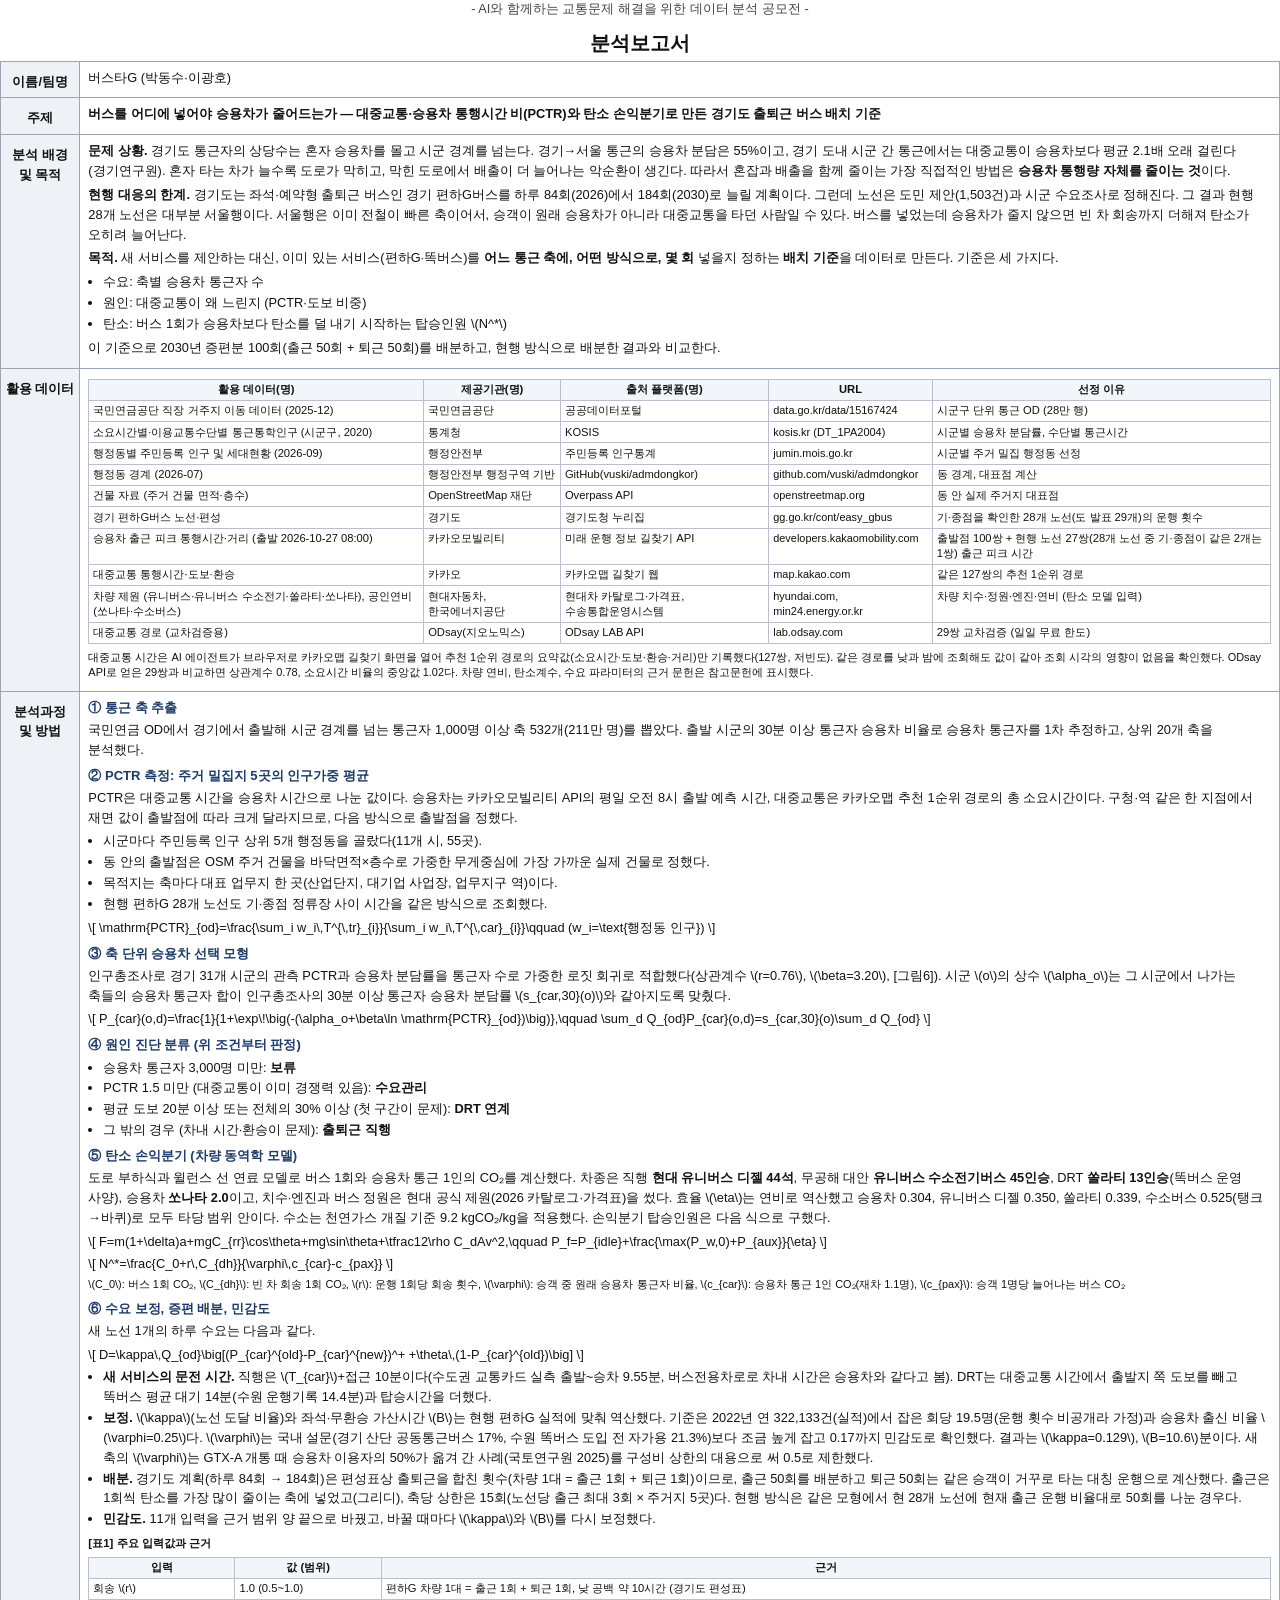
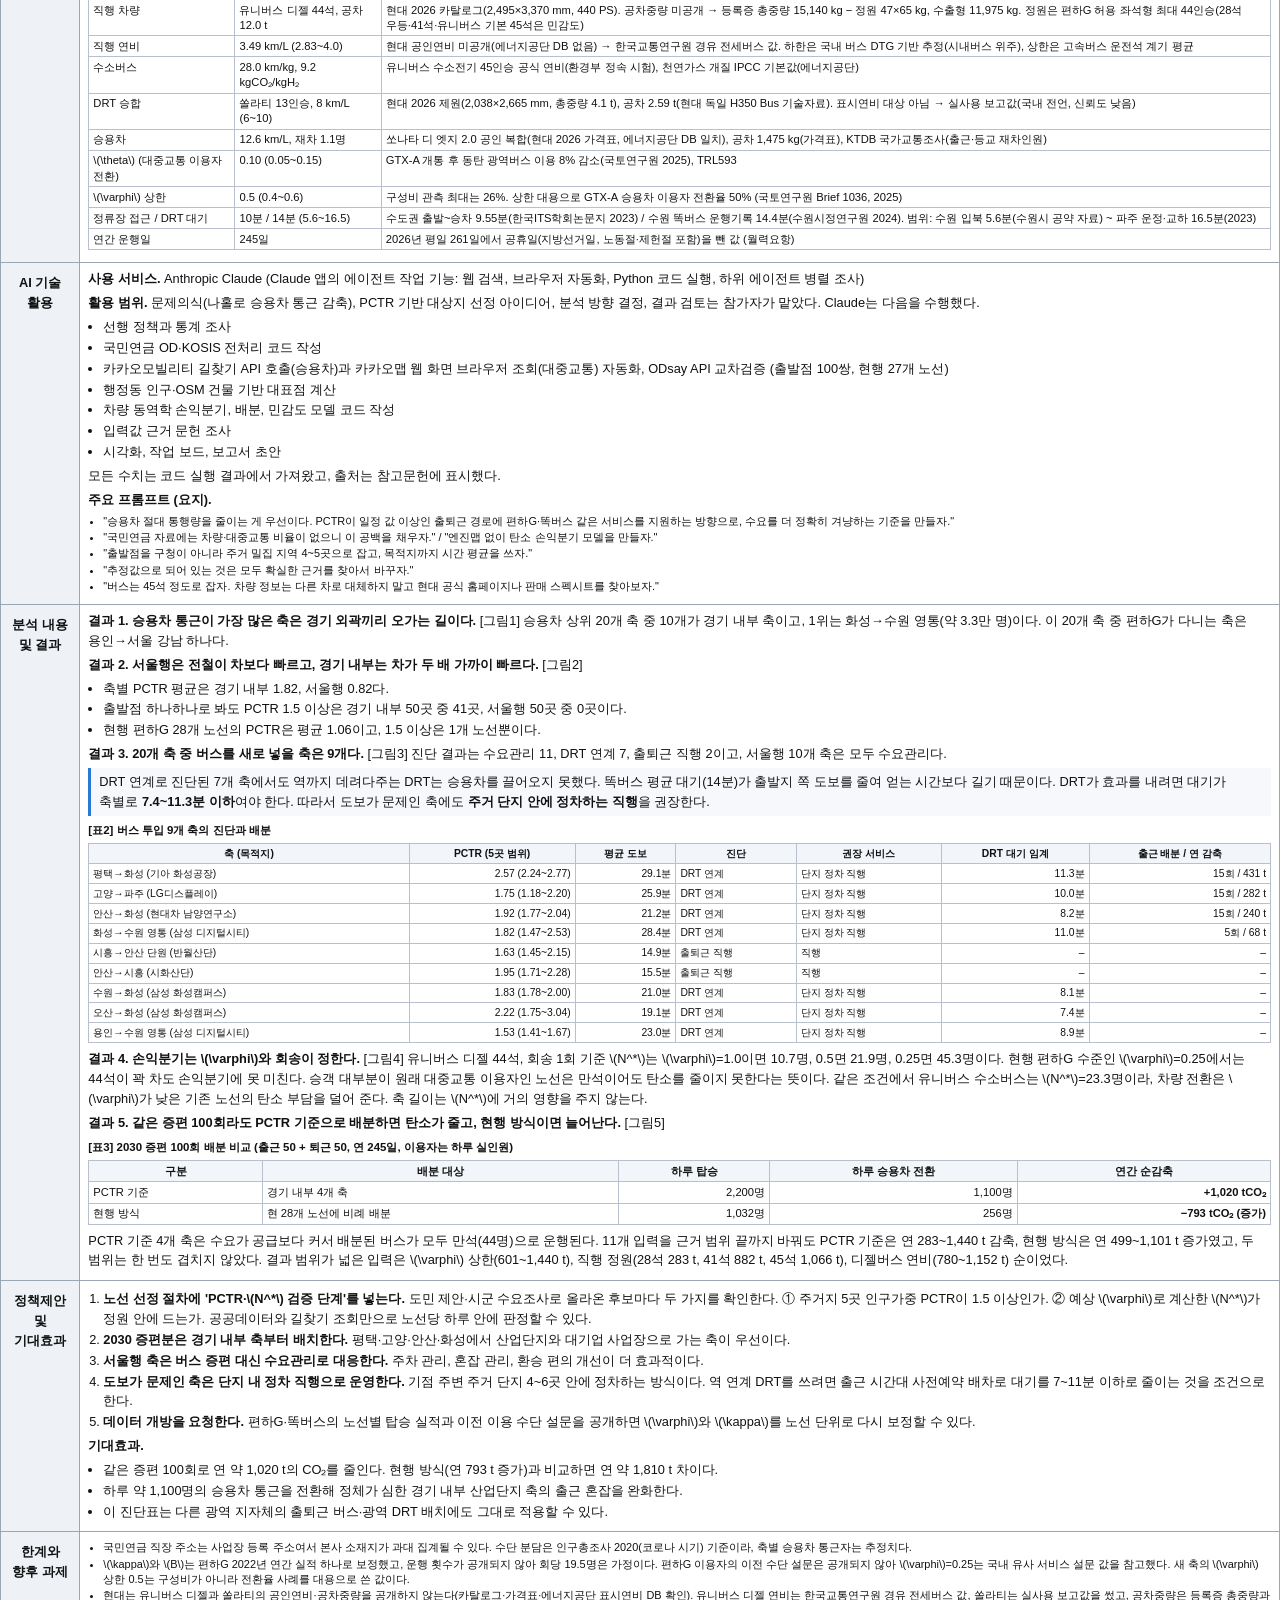
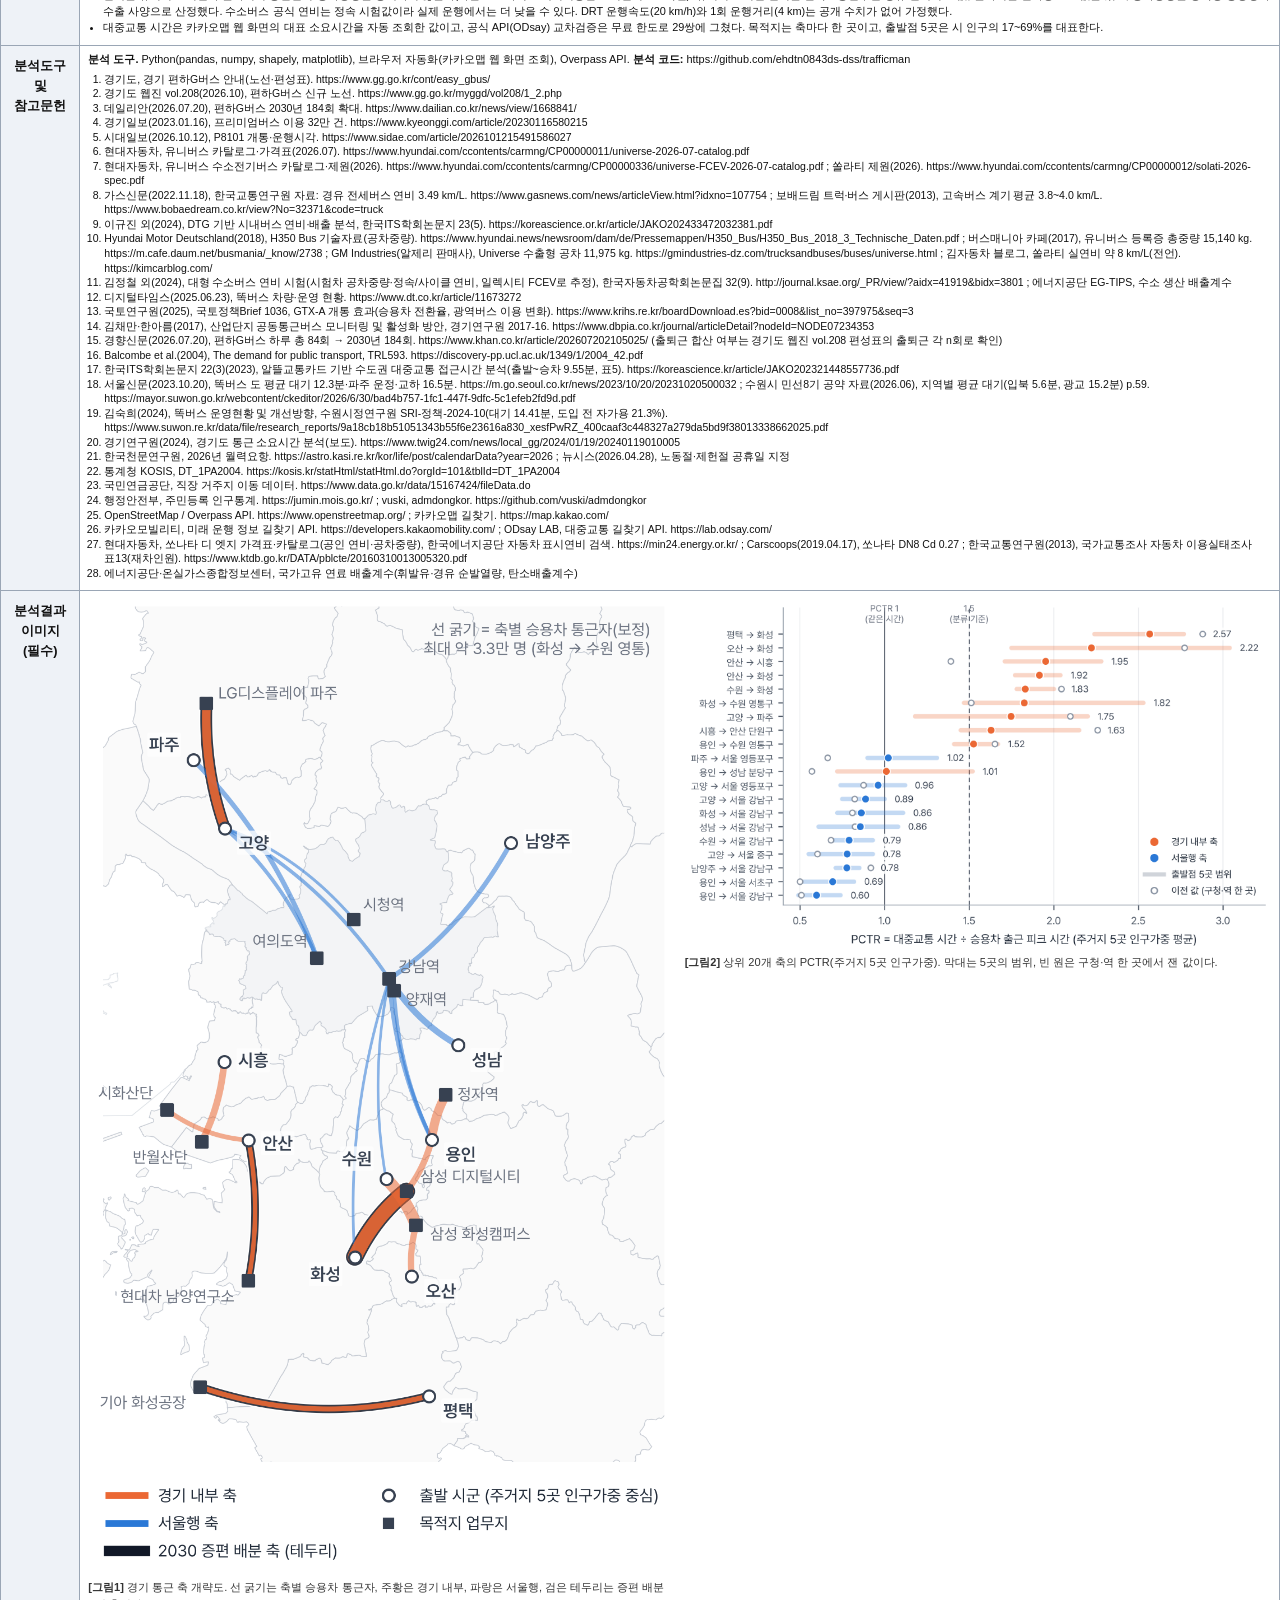
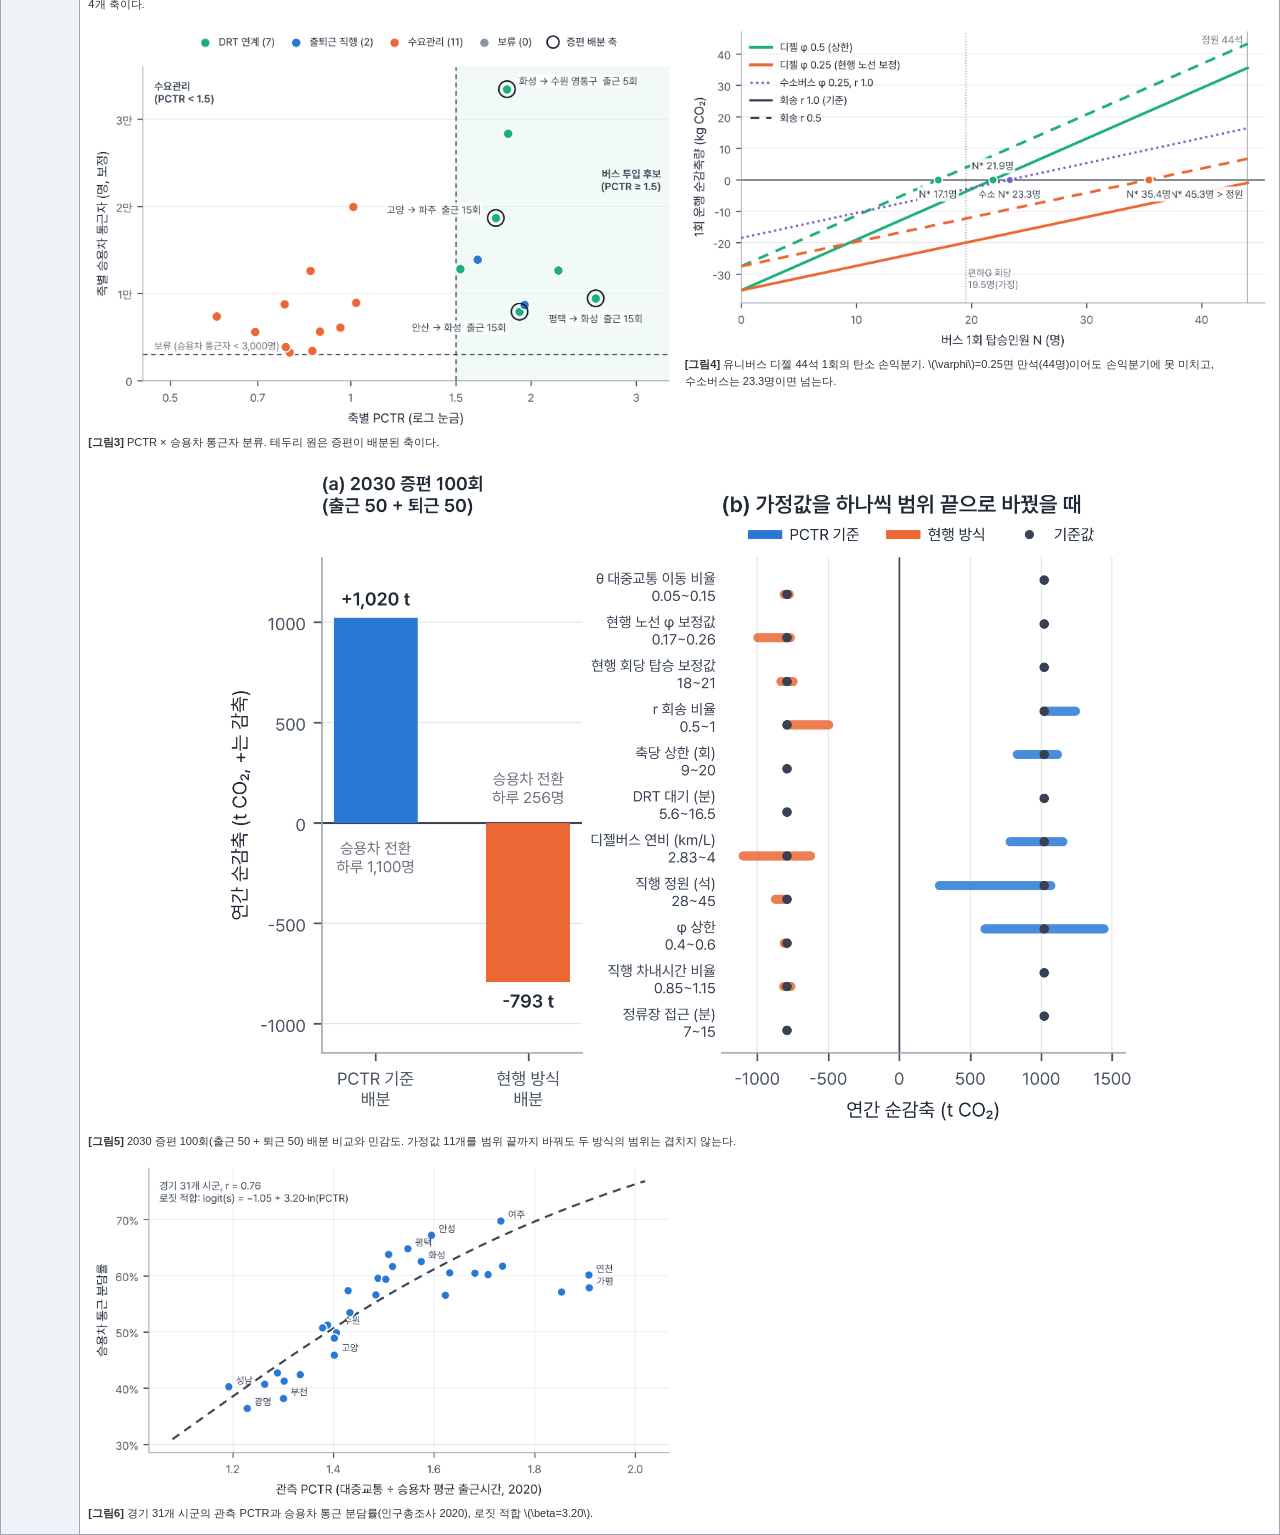
==== report/report.html @ 310857a1 "PCTR 기반 경기도 출퇴근 버스 배치 기준: 분석 코드·데이터·보고서 - 통근 축 추출, 주거지 5곳 인구가중 PCTR, 수단선택 로짓(β 재현 스크립트) - 차량 동역학 탄소 " ====
<!doctype html>
<html lang="ko"><head><meta charset="utf-8">
<title>분석보고서</title>
<script>
window.MathJax={tex:{inlineMath:[['\\(','\\)']],displayMath:[['\\[','\\]']]},svg:{fontCache:'global'},startup:{typeset:true}};
</script>
<script src="mathjax/tex-svg.js"></script>
<style>
@font-face{font-family:"Pretendard";src:url("fonts/Pretendard-Regular.otf");font-weight:400}
@font-face{font-family:"Pretendard";src:url("fonts/Pretendard-SemiBold.otf");font-weight:600}
@font-face{font-family:"Pretendard";src:url("fonts/Pretendard-Bold.otf");font-weight:700}
@page{size:A4}
*{box-sizing:border-box}
body{font-family:"Pretendard",sans-serif;font-size:9.6pt;line-height:1.55;color:#111;margin:0;word-break:keep-all;overflow-wrap:break-word}
h1{font-size:15pt;text-align:center;margin:0 0 2px}
.sub{text-align:center;font-size:9.5pt;color:#444;margin-bottom:8px}
table.form{width:100%;border-collapse:collapse;margin-bottom:6px}
table.form>tbody>tr>th{width:21mm;background:#eef2f7;border:1px solid #9aa6b5;font-size:9.6pt;font-weight:700;vertical-align:middle;padding:6px 4px;text-align:center}
table.form>tbody>tr>td{border:1px solid #9aa6b5;padding:6px 8px;vertical-align:top}
.form{border-top:1px solid #9aa6b5;border-left:1px solid #9aa6b5}
.sec{display:grid;grid-template-columns:21mm minmax(0,1fr)}
.lbl{background:#eef2f7;border-right:1px solid #9aa6b5;border-bottom:1px solid #9aa6b5;font-weight:700;display:flex;align-items:flex-start;justify-content:center;text-align:center;padding:10px 4px 6px}
table.t tr{break-inside:avoid}
.cnt{border-right:1px solid #9aa6b5;border-bottom:1px solid #9aa6b5;padding:6px 8px;min-width:0}
p{margin:0 0 4px}
ul,ol{margin:2px 0 4px;padding-left:15px}
li{margin:1px 0}
b{font-weight:700}
h3{font-size:9.8pt;margin:6px 0 2px;color:#1d3b66}
h3:first-child{margin-top:0}
table.t{width:100%;border-collapse:collapse;margin:4px 0 6px;font-size:8.4pt;line-height:1.35}
table.t th,table.t td{border:1px solid #b7c0cc;padding:2.5px 4px;vertical-align:top}
table.t th{background:#f2f5f9;font-weight:600;text-align:center}
td.n{text-align:right;white-space:nowrap}
.cap{font-size:8.3pt;color:#333;margin:2px 0 6px}
.tc{font-size:8.6pt;font-weight:700;margin:6px 0 1px;break-after:avoid}
.eq{margin:3px 0;overflow-x:auto}
.small{font-size:8.2pt;line-height:1.4}
.refs{font-size:7.9pt;line-height:1.38;padding-left:16px}
.refs li{margin:0}
.figs{display:grid;grid-template-columns:1fr 1fr;gap:6px 10px}
.fig{break-inside:avoid}
.fig img{width:100%;display:block}
.fig.wide{grid-column:1/3}
.fig.wide img{width:78%;margin:0 auto}
.key{background:#f6f8fb;border-left:3px solid #2a78d6;padding:4px 8px;margin:4px 0}
.pb{break-before:page}
mjx-container{font-size:96%!important}
table.t2 td,table.t2 th{white-space:nowrap;font-size:0.92em}
table.t2 td:first-child{white-space:normal}
</style></head><body>

<div class="sub">- AI와 함께하는 교통문제 해결을 위한 데이터 분석 공모전 -</div>
<h1>분석보고서</h1>

<div class="form">
<div class="sec"><div class="lbl">이름/팀명</div><div class="cnt">버스타G (박동수·이광호)</div></div>
<div class="sec"><div class="lbl">주제</div><div class="cnt"><b>버스를 어디에 넣어야 승용차가 줄어드는가 — 대중교통·승용차 통행시간 비(PCTR)와 탄소 손익분기로 만든 경기도 출퇴근 버스 배치 기준</b></div></div>

<div class="sec"><div class="lbl">분석 배경<br>및 목적</div><div class="cnt">
<p><b>문제 상황.</b> 경기도 통근자의 상당수는 혼자 승용차를 몰고 시군 경계를 넘는다. 경기→서울 통근의 승용차 분담은 55%이고, 경기 도내 시군 간 통근에서는 대중교통이 승용차보다 평균 2.1배 오래 걸린다(경기연구원). 혼자 타는 차가 늘수록 도로가 막히고, 막힌 도로에서 배출이 더 늘어나는 악순환이 생긴다. 따라서 혼잡과 배출을 함께 줄이는 가장 직접적인 방법은 <b>승용차 통행량 자체를 줄이는 것</b>이다.</p>
<p><b>현행 대응의 한계.</b> 경기도는 좌석·예약형 출퇴근 버스인 경기 편하G버스를 하루 84회(2026)에서 184회(2030)로 늘릴 계획이다. 그런데 노선은 도민 제안(1,503건)과 시군 수요조사로 정해진다. 그 결과 현행 28개 노선은 대부분 서울행이다. 서울행은 이미 전철이 빠른 축이어서, 승객이 원래 승용차가 아니라 대중교통을 타던 사람일 수 있다. 버스를 넣었는데 승용차가 줄지 않으면 빈 차 회송까지 더해져 탄소가 오히려 늘어난다.</p>
<p><b>목적.</b> 새 서비스를 제안하는 대신, 이미 있는 서비스(편하G·똑버스)를 <b>어느 통근 축에, 어떤 방식으로, 몇 회</b> 넣을지 정하는 <b>배치 기준</b>을 데이터로 만든다. 기준은 세 가지다.</p>
<ul>
<li>수요: 축별 승용차 통근자 수</li>
<li>원인: 대중교통이 왜 느린지 (PCTR·도보 비중)</li>
<li>탄소: 버스 1회가 승용차보다 탄소를 덜 내기 시작하는 탑승인원 \(N^*\)</li>
</ul>
<p>이 기준으로 2030년 증편분 100회(출근 50회 + 퇴근 50회)를 배분하고, 현행 방식으로 배분한 결과와 비교한다.</p>
</div></div>

<div class="sec"><div class="lbl">활용 데이터</div><div class="cnt">
<table class="t"><thead><tr><th>활용 데이터(명)</th><th>제공기관(명)</th><th>출처 플랫폼(명)</th><th>URL</th><th>선정 이유</th></tr></thead><tbody>
<tr><td>국민연금공단 직장 거주지 이동 데이터 (2025-12)</td><td>국민연금공단</td><td>공공데이터포털</td><td class="small">data.go.kr/data/15167424</td><td>시군구 단위 통근 OD (28만 행)</td></tr>
<tr><td>소요시간별·이용교통수단별 통근통학인구 (시군구, 2020)</td><td>통계청</td><td>KOSIS</td><td class="small">kosis.kr (DT_1PA2004)</td><td>시군별 승용차 분담률, 수단별 통근시간</td></tr>
<tr><td>행정동별 주민등록 인구 및 세대현황 (2026-09)</td><td>행정안전부</td><td>주민등록 인구통계</td><td class="small">jumin.mois.go.kr</td><td>시군별 주거 밀집 행정동 선정</td></tr>
<tr><td>행정동 경계 (2026-07)</td><td>행정안전부 행정구역 기반</td><td>GitHub(vuski/admdongkor)</td><td class="small">github.com/vuski/admdongkor</td><td>동 경계, 대표점 계산</td></tr>
<tr><td>건물 자료 (주거 건물 면적·층수)</td><td>OpenStreetMap 재단</td><td>Overpass API</td><td class="small">openstreetmap.org</td><td>동 안 실제 주거지 대표점</td></tr>
<tr><td>경기 편하G버스 노선·편성</td><td>경기도</td><td>경기도청 누리집</td><td class="small">gg.go.kr/cont/easy_gbus</td><td>기·종점을 확인한 28개 노선(도 발표 29개)의 운행 횟수</td></tr>
<tr><td>승용차 출근 피크 통행시간·거리 (출발 2026-10-27 08:00)</td><td>카카오모빌리티</td><td>미래 운행 정보 길찾기 API</td><td class="small">developers.kakaomobility.com</td><td>출발점 100쌍 + 현행 노선 27쌍(28개 노선 중 기·종점이 같은 2개는 1쌍) 출근 피크 시간</td></tr>
<tr><td>대중교통 통행시간·도보·환승</td><td>카카오</td><td>카카오맵 길찾기 웹</td><td class="small">map.kakao.com</td><td>같은 127쌍의 추천 1순위 경로</td></tr>
<tr><td>차량 제원 (유니버스·유니버스 수소전기·쏠라티·쏘나타), 공인연비 (쏘나타·수소버스)</td><td>현대자동차, 한국에너지공단</td><td>현대차 카탈로그·가격표, 수송통합운영시스템</td><td class="small">hyundai.com, min24.energy.or.kr</td><td>차량 치수·정원·엔진·연비 (탄소 모델 입력)</td></tr>
<tr><td>대중교통 경로 (교차검증용)</td><td>ODsay(지오노믹스)</td><td>ODsay LAB API</td><td class="small">lab.odsay.com</td><td>29쌍 교차검증 (일일 무료 한도)</td></tr>
</tbody></table>
<p class="small">대중교통 시간은 AI 에이전트가 브라우저로 카카오맵 길찾기 화면을 열어 추천 1순위 경로의 요약값(소요시간·도보·환승·거리)만 기록했다(127쌍, 저빈도). 같은 경로를 낮과 밤에 조회해도 값이 같아 조회 시각의 영향이 없음을 확인했다. ODsay API로 얻은 29쌍과 비교하면 상관계수 0.78, 소요시간 비율의 중앙값 1.02다. 차량 연비, 탄소계수, 수요 파라미터의 근거 문헌은 참고문헌에 표시했다.</p>
</div></div>

<div class="sec"><div class="lbl">분석과정<br>및 방법</div><div class="cnt">
<h3>① 통근 축 추출</h3>
<p>국민연금 OD에서 경기에서 출발해 시군 경계를 넘는 통근자 1,000명 이상 축 532개(211만 명)를 뽑았다. 출발 시군의 30분 이상 통근자 승용차 비율로 승용차 통근자를 1차 추정하고, 상위 20개 축을 분석했다.</p>

<h3>② PCTR 측정: 주거 밀집지 5곳의 인구가중 평균</h3>
<p>PCTR은 대중교통 시간을 승용차 시간으로 나눈 값이다. 승용차는 카카오모빌리티 API의 평일 오전 8시 출발 예측 시간, 대중교통은 카카오맵 추천 1순위 경로의 총 소요시간이다. 구청·역 같은 한 지점에서 재면 값이 출발점에 따라 크게 달라지므로, 다음 방식으로 출발점을 정했다.</p>
<ul>
<li>시군마다 주민등록 인구 상위 5개 행정동을 골랐다(11개 시, 55곳).</li>
<li>동 안의 출발점은 OSM 주거 건물을 바닥면적×층수로 가중한 무게중심에 가장 가까운 실제 건물로 정했다.</li>
<li>목적지는 축마다 대표 업무지 한 곳(산업단지, 대기업 사업장, 업무지구 역)이다.</li>
<li>현행 편하G 28개 노선도 기·종점 정류장 사이 시간을 같은 방식으로 조회했다.</li>
</ul>
<div class="eq">\[ \mathrm{PCTR}_{od}=\frac{\sum_i w_i\,T^{\,tr}_{i}}{\sum_i w_i\,T^{\,car}_{i}}\qquad (w_i=\text{행정동 인구}) \]</div>

<h3>③ 축 단위 승용차 선택 모형</h3>
<p>인구총조사로 경기 31개 시군의 관측 PCTR과 승용차 분담률을 통근자 수로 가중한 로짓 회귀로 적합했다(상관계수 \(r=0.76\), \(\beta=3.20\), [그림6]). 시군 \(o\)의 상수 \(\alpha_o\)는 그 시군에서 나가는 축들의 승용차 통근자 합이 인구총조사의 30분 이상 통근자 승용차 분담률 \(s_{car,30}(o)\)와 같아지도록 맞췄다.</p>
<div class="eq">\[ P_{car}(o,d)=\frac{1}{1+\exp\!\big(-(\alpha_o+\beta\ln \mathrm{PCTR}_{od})\big)},\qquad \sum_d Q_{od}P_{car}(o,d)=s_{car,30}(o)\sum_d Q_{od} \]</div>

<h3>④ 원인 진단 분류 (위 조건부터 판정)</h3>
<ul>
<li>승용차 통근자 3,000명 미만: <b>보류</b></li>
<li>PCTR 1.5 미만 (대중교통이 이미 경쟁력 있음): <b>수요관리</b></li>
<li>평균 도보 20분 이상 또는 전체의 30% 이상 (첫 구간이 문제): <b>DRT 연계</b></li>
<li>그 밖의 경우 (차내 시간·환승이 문제): <b>출퇴근 직행</b></li>
</ul>

<h3>⑤ 탄소 손익분기 (차량 동역학 모델)</h3>
<p>도로 부하식과 윌런스 선 연료 모델로 버스 1회와 승용차 통근 1인의 CO₂를 계산했다. 차종은 직행 <b>현대 유니버스 디젤 44석</b>, 무공해 대안 <b>유니버스 수소전기버스 45인승</b>, DRT <b>쏠라티 13인승</b>(똑버스 운영 사양), 승용차 <b>쏘나타 2.0</b>이고, 치수·엔진과 버스 정원은 현대 공식 제원(2026 카탈로그·가격표)을 썼다. 효율 \(\eta\)는 연비로 역산했고 승용차 0.304, 유니버스 디젤 0.350, 쏠라티 0.339, 수소버스 0.525(탱크→바퀴)로 모두 타당 범위 안이다. 수소는 천연가스 개질 기준 9.2 kgCO₂/kg을 적용했다. 손익분기 탑승인원은 다음 식으로 구했다.</p>
<div class="eq">\[ F=m(1+\delta)a+mgC_{rr}\cos\theta+mg\sin\theta+\tfrac12\rho C_dAv^2,\qquad P_f=P_{idle}+\frac{\max(P_w,0)+P_{aux}}{\eta} \]</div>
<div class="eq">\[ N^*=\frac{C_0+r\,C_{dh}}{\varphi\,c_{car}-c_{pax}} \]</div>
<p class="small">\(C_0\): 버스 1회 CO₂, \(C_{dh}\): 빈 차 회송 1회 CO₂, \(r\): 운행 1회당 회송 횟수, \(\varphi\): 승객 중 원래 승용차 통근자 비율, \(c_{car}\): 승용차 통근 1인 CO₂(재차 1.1명), \(c_{pax}\): 승객 1명당 늘어나는 버스 CO₂</p>

<h3>⑥ 수요 보정, 증편 배분, 민감도</h3>
<p>새 노선 1개의 하루 수요는 다음과 같다.</p>
<div class="eq">\[ D=\kappa\,Q_{od}\big[(P_{car}^{old}-P_{car}^{new})^+ +\theta\,(1-P_{car}^{old})\big] \]</div>
<ul>
<li><b>새 서비스의 문전 시간.</b> 직행은 \(T_{car}\)+접근 10분이다(수도권 교통카드 실측 출발~승차 9.55분, 버스전용차로로 차내 시간은 승용차와 같다고 봄). DRT는 대중교통 시간에서 출발지 쪽 도보를 빼고 똑버스 평균 대기 14분(수원 운행기록 14.4분)과 탑승시간을 더했다.</li>
<li><b>보정.</b> \(\kappa\)(노선 도달 비율)와 좌석·무환승 가산시간 \(B\)는 현행 편하G 실적에 맞춰 역산했다. 기준은 2022년 연 322,133건(실적)에서 잡은 회당 19.5명(운행 횟수 비공개라 가정)과 승용차 출신 비율 \(\varphi=0.25\)다. \(\varphi\)는 국내 설문(경기 산단 공동통근버스 17%, 수원 똑버스 도입 전 자가용 21.3%)보다 조금 높게 잡고 0.17까지 민감도로 확인했다. 결과는 \(\kappa=0.129\), \(B=10.6\)분이다. 새 축의 \(\varphi\)는 GTX-A 개통 때 승용차 이용자의 50%가 옮겨 간 사례(국토연구원 2025)를 구성비 상한의 대용으로 써 0.5로 제한했다.</li>
<li><b>배분.</b> 경기도 계획(하루 84회 → 184회)은 편성표상 출퇴근을 합친 횟수(차량 1대 = 출근 1회 + 퇴근 1회)이므로, 출근 50회를 배분하고 퇴근 50회는 같은 승객이 거꾸로 타는 대칭 운행으로 계산했다. 출근은 1회씩 탄소를 가장 많이 줄이는 축에 넣었고(그리디), 축당 상한은 15회(노선당 출근 최대 3회 × 주거지 5곳)다. 현행 방식은 같은 모형에서 현 28개 노선에 현재 출근 운행 비율대로 50회를 나눈 경우다.</li>
<li><b>민감도.</b> 11개 입력을 근거 범위 양 끝으로 바꿨고, 바꿀 때마다 \(\kappa\)와 \(B\)를 다시 보정했다.</li>
</ul>
<div class="tc">[표1] 주요 입력값과 근거</div>
<table class="t"><thead><tr><th>입력</th><th>값 (범위)</th><th>근거</th></tr></thead><tbody>
<tr><td>회송 \(r\)</td><td>1.0 (0.5~1.0)</td><td>편하G 차량 1대 = 출근 1회 + 퇴근 1회, 낮 공백 약 10시간 (경기도 편성표)</td></tr>
<tr><td>직행 차량</td><td>유니버스 디젤 44석, 공차 12.0 t</td><td>현대 2026 카탈로그(2,495×3,370 mm, 440 PS). 공차중량 미공개 → 등록증 총중량 15,140 kg − 정원 47×65 kg, 수출형 11,975 kg. 정원은 편하G 허용 좌석형 최대 44인승(28석 우등·41석·유니버스 기본 45석은 민감도)</td></tr>
<tr><td>직행 연비</td><td>3.49 km/L (2.83~4.0)</td><td>현대 공인연비 미공개(에너지공단 DB 없음) → 한국교통연구원 경유 전세버스 값. 하한은 국내 버스 DTG 기반 추정(시내버스 위주), 상한은 고속버스 운전석 계기 평균</td></tr>
<tr><td>수소버스</td><td>28.0 km/kg, 9.2 kgCO₂/kgH₂</td><td>유니버스 수소전기 45인승 공식 연비(환경부 정속 시험), 천연가스 개질 IPCC 기본값(에너지공단)</td></tr>
<tr><td>DRT 승합</td><td>쏠라티 13인승, 8 km/L (6~10)</td><td>현대 2026 제원(2,038×2,665 mm, 총중량 4.1 t), 공차 2.59 t(현대 독일 H350 Bus 기술자료). 표시연비 대상 아님 → 실사용 보고값(국내 전언, 신뢰도 낮음)</td></tr>
<tr><td>승용차</td><td>12.6 km/L, 재차 1.1명</td><td>쏘나타 디 엣지 2.0 공인 복합(현대 2026 가격표, 에너지공단 DB 일치), 공차 1,475 kg(가격표), KTDB 국가교통조사(출근·등교 재차인원)</td></tr>
<tr><td>\(\theta\) (대중교통 이용자 전환)</td><td>0.10 (0.05~0.15)</td><td>GTX-A 개통 후 동탄 광역버스 이용 8% 감소(국토연구원 2025), TRL593</td></tr>
<tr><td>\(\varphi\) 상한</td><td>0.5 (0.4~0.6)</td><td>구성비 관측 최대는 26%. 상한 대용으로 GTX-A 승용차 이용자 전환율 50% (국토연구원 Brief 1036, 2025)</td></tr>
<tr><td>정류장 접근 / DRT 대기</td><td>10분 / 14분 (5.6~16.5)</td><td>수도권 출발~승차 9.55분(한국ITS학회논문지 2023) / 수원 똑버스 운행기록 14.4분(수원시정연구원 2024). 범위: 수원 입북 5.6분(수원시 공약 자료) ~ 파주 운정·교하 16.5분(2023)</td></tr>
<tr><td>연간 운행일</td><td>245일</td><td>2026년 평일 261일에서 공휴일(지방선거일, 노동절·제헌절 포함)을 뺀 값 (월력요항)</td></tr>
</tbody></table>
</div></div>

<div class="sec"><div class="lbl">AI 기술<br>활용</div><div class="cnt">
<p><b>사용 서비스.</b> Anthropic Claude (Claude 앱의 에이전트 작업 기능: 웹 검색, 브라우저 자동화, Python 코드 실행, 하위 에이전트 병렬 조사)</p>
<p><b>활용 범위.</b> 문제의식(나홀로 승용차 통근 감축), PCTR 기반 대상지 선정 아이디어, 분석 방향 결정, 결과 검토는 참가자가 맡았다. Claude는 다음을 수행했다.</p>
<ul>
<li>선행 정책과 통계 조사</li>
<li>국민연금 OD·KOSIS 전처리 코드 작성</li>
<li>카카오모빌리티 길찾기 API 호출(승용차)과 카카오맵 웹 화면 브라우저 조회(대중교통) 자동화, ODsay API 교차검증 (출발점 100쌍, 현행 27개 노선)</li>
<li>행정동 인구·OSM 건물 기반 대표점 계산</li>
<li>차량 동역학 손익분기, 배분, 민감도 모델 코드 작성</li>
<li>입력값 근거 문헌 조사</li>
<li>시각화, 작업 보드, 보고서 초안</li>
</ul>
<p>모든 수치는 코드 실행 결과에서 가져왔고, 출처는 참고문헌에 표시했다.</p>
<p><b>주요 프롬프트 (요지).</b></p>
<ul class="small">
<li>"승용차 절대 통행량을 줄이는 게 우선이다. PCTR이 일정 값 이상인 출퇴근 경로에 편하G·똑버스 같은 서비스를 지원하는 방향으로, 수요를 더 정확히 겨냥하는 기준을 만들자."</li>
<li>"국민연금 자료에는 차량·대중교통 비율이 없으니 이 공백을 채우자." / "엔진맵 없이 탄소 손익분기 모델을 만들자."</li>
<li>"출발점을 구청이 아니라 주거 밀집 지역 4~5곳으로 잡고, 목적지까지 시간 평균을 쓰자."</li>
<li>"추정값으로 되어 있는 것은 모두 확실한 근거를 찾아서 바꾸자."</li>
<li>"버스는 45석 정도로 잡자. 차량 정보는 다른 차로 대체하지 말고 현대 공식 홈페이지나 판매 스펙시트를 찾아보자."</li>
</ul>
</div></div>

<div class="sec"><div class="lbl">분석 내용<br>및 결과</div><div class="cnt">
<p><b>결과 1. 승용차 통근이 가장 많은 축은 경기 외곽끼리 오가는 길이다.</b> [그림1] 승용차 상위 20개 축 중 10개가 경기 내부 축이고, 1위는 화성→수원 영통(약 3.3만 명)이다. 이 20개 축 중 편하G가 다니는 축은 용인→서울 강남 하나다.</p>
<p><b>결과 2. 서울행은 전철이 차보다 빠르고, 경기 내부는 차가 두 배 가까이 빠르다.</b> [그림2]</p>
<ul>
<li>축별 PCTR 평균은 경기 내부 1.82, 서울행 0.82다.</li>
<li>출발점 하나하나로 봐도 PCTR 1.5 이상은 경기 내부 50곳 중 41곳, 서울행 50곳 중 0곳이다.</li>
<li>현행 편하G 28개 노선의 PCTR은 평균 1.06이고, 1.5 이상은 1개 노선뿐이다.</li>
</ul>
<p><b>결과 3. 20개 축 중 버스를 새로 넣을 축은 9개다.</b> [그림3] 진단 결과는 수요관리 11, DRT 연계 7, 출퇴근 직행 2이고, 서울행 10개 축은 모두 수요관리다.</p>
<div class="key">DRT 연계로 진단된 7개 축에서도 역까지 데려다주는 DRT는 승용차를 끌어오지 못했다. 똑버스 평균 대기(14분)가 출발지 쪽 도보를 줄여 얻는 시간보다 길기 때문이다. DRT가 효과를 내려면 대기가 축별로 <b>7.4~11.3분 이하</b>여야 한다. 따라서 도보가 문제인 축에도 <b>주거 단지 안에 정차하는 직행</b>을 권장한다.</div>
<div class="tc">[표2] 버스 투입 9개 축의 진단과 배분</div>
<table class="t t2"><thead><tr><th>축 (목적지)</th><th>PCTR (5곳 범위)</th><th>평균 도보</th><th>진단</th><th>권장 서비스</th><th>DRT 대기 임계</th><th>출근 배분 / 연 감축</th></tr></thead><tbody>
<tr><td>평택→화성 (기아 화성공장)</td><td class="n">2.57 (2.24~2.77)</td><td class="n">29.1분</td><td>DRT 연계</td><td>단지 정차 직행</td><td class="n">11.3분</td><td class="n">15회 / 431 t</td></tr>
<tr><td>고양→파주 (LG디스플레이)</td><td class="n">1.75 (1.18~2.20)</td><td class="n">25.9분</td><td>DRT 연계</td><td>단지 정차 직행</td><td class="n">10.0분</td><td class="n">15회 / 282 t</td></tr>
<tr><td>안산→화성 (현대차 남양연구소)</td><td class="n">1.92 (1.77~2.04)</td><td class="n">21.2분</td><td>DRT 연계</td><td>단지 정차 직행</td><td class="n">8.2분</td><td class="n">15회 / 240 t</td></tr>
<tr><td>화성→수원 영통 (삼성 디지털시티)</td><td class="n">1.82 (1.47~2.53)</td><td class="n">28.4분</td><td>DRT 연계</td><td>단지 정차 직행</td><td class="n">11.0분</td><td class="n">5회 / 68 t</td></tr>
<tr><td>시흥→안산 단원 (반월산단)</td><td class="n">1.63 (1.45~2.15)</td><td class="n">14.9분</td><td>출퇴근 직행</td><td>직행</td><td class="n">–</td><td class="n">–</td></tr>
<tr><td>안산→시흥 (시화산단)</td><td class="n">1.95 (1.71~2.28)</td><td class="n">15.5분</td><td>출퇴근 직행</td><td>직행</td><td class="n">–</td><td class="n">–</td></tr>
<tr><td>수원→화성 (삼성 화성캠퍼스)</td><td class="n">1.83 (1.78~2.00)</td><td class="n">21.0분</td><td>DRT 연계</td><td>단지 정차 직행</td><td class="n">8.1분</td><td class="n">–</td></tr>
<tr><td>오산→화성 (삼성 화성캠퍼스)</td><td class="n">2.22 (1.75~3.04)</td><td class="n">19.1분</td><td>DRT 연계</td><td>단지 정차 직행</td><td class="n">7.4분</td><td class="n">–</td></tr>
<tr><td>용인→수원 영통 (삼성 디지털시티)</td><td class="n">1.53 (1.41~1.67)</td><td class="n">23.0분</td><td>DRT 연계</td><td>단지 정차 직행</td><td class="n">8.9분</td><td class="n">–</td></tr>
</tbody></table>
<p><b>결과 4. 손익분기는 \(\varphi\)와 회송이 정한다.</b> [그림4] 유니버스 디젤 44석, 회송 1회 기준 \(N^*\)는 \(\varphi\)=1.0이면 10.7명, 0.5면 21.9명, 0.25면 45.3명이다. 현행 편하G 수준인 \(\varphi\)=0.25에서는 44석이 꽉 차도 손익분기에 못 미친다. 승객 대부분이 원래 대중교통 이용자인 노선은 만석이어도 탄소를 줄이지 못한다는 뜻이다. 같은 조건에서 유니버스 수소버스는 \(N^*\)=23.3명이라, 차량 전환은 \(\varphi\)가 낮은 기존 노선의 탄소 부담을 덜어 준다. 축 길이는 \(N^*\)에 거의 영향을 주지 않는다.</p>
<p><b>결과 5. 같은 증편 100회라도 PCTR 기준으로 배분하면 탄소가 줄고, 현행 방식이면 늘어난다.</b> [그림5]</p>
<div class="tc">[표3] 2030 증편 100회 배분 비교 (출근 50 + 퇴근 50, 연 245일, 이용자는 하루 실인원)</div>
<table class="t"><thead><tr><th>구분</th><th>배분 대상</th><th>하루 탑승</th><th>하루 승용차 전환</th><th>연간 순감축</th></tr></thead><tbody>
<tr><td>PCTR 기준</td><td>경기 내부 4개 축</td><td class="n">2,200명</td><td class="n">1,100명</td><td class="n"><b>+1,020 tCO₂</b></td></tr>
<tr><td>현행 방식</td><td>현 28개 노선에 비례 배분</td><td class="n">1,032명</td><td class="n">256명</td><td class="n"><b>−793 tCO₂ (증가)</b></td></tr>
</tbody></table>
<p>PCTR 기준 4개 축은 수요가 공급보다 커서 배분된 버스가 모두 만석(44명)으로 운행된다. 11개 입력을 근거 범위 끝까지 바꿔도 PCTR 기준은 연 283~1,440 t 감축, 현행 방식은 연 499~1,101 t 증가였고, 두 범위는 한 번도 겹치지 않았다. 결과 범위가 넓은 입력은 \(\varphi\) 상한(601~1,440 t), 직행 정원(28석 283 t, 41석 882 t, 45석 1,066 t), 디젤버스 연비(780~1,152 t) 순이었다.</p>
</div></div>

<div class="sec"><div class="lbl">정책제안<br>및<br>기대효과</div><div class="cnt">
<ol>
<li><b>노선 선정 절차에 'PCTR·\(N^*\) 검증 단계'를 넣는다.</b> 도민 제안·시군 수요조사로 올라온 후보마다 두 가지를 확인한다. ① 주거지 5곳 인구가중 PCTR이 1.5 이상인가. ② 예상 \(\varphi\)로 계산한 \(N^*\)가 정원 안에 드는가. 공공데이터와 길찾기 조회만으로 노선당 하루 안에 판정할 수 있다.</li>
<li><b>2030 증편분은 경기 내부 축부터 배치한다.</b> 평택·고양·안산·화성에서 산업단지와 대기업 사업장으로 가는 축이 우선이다.</li>
<li><b>서울행 축은 버스 증편 대신 수요관리로 대응한다.</b> 주차 관리, 혼잡 관리, 환승 편의 개선이 더 효과적이다.</li>
<li><b>도보가 문제인 축은 단지 내 정차 직행으로 운영한다.</b> 기점 주변 주거 단지 4~6곳 안에 정차하는 방식이다. 역 연계 DRT를 쓰려면 출근 시간대 사전예약 배차로 대기를 7~11분 이하로 줄이는 것을 조건으로 한다.</li>
<li><b>데이터 개방을 요청한다.</b> 편하G·똑버스의 노선별 탑승 실적과 이전 이용 수단 설문을 공개하면 \(\varphi\)와 \(\kappa\)를 노선 단위로 다시 보정할 수 있다.</li>
</ol>
<p><b>기대효과.</b></p>
<ul>
<li>같은 증편 100회로 연 약 1,020 t의 CO₂를 줄인다. 현행 방식(연 793 t 증가)과 비교하면 연 약 1,810 t 차이다.</li>
<li>하루 약 1,100명의 승용차 통근을 전환해 정체가 심한 경기 내부 산업단지 축의 출근 혼잡을 완화한다.</li>
<li>이 진단표는 다른 광역 지자체의 출퇴근 버스·광역 DRT 배치에도 그대로 적용할 수 있다.</li>
</ul>
</div></div>

<div class="sec"><div class="lbl">한계와<br>향후 과제</div><div class="cnt small">
<ul>
<li>국민연금 직장 주소는 사업장 등록 주소여서 본사 소재지가 과대 집계될 수 있다. 수단 분담은 인구총조사 2020(코로나 시기) 기준이라, 축별 승용차 통근자는 추정치다.</li>
<li>\(\kappa\)와 \(B\)는 편하G 2022년 연간 실적 하나로 보정했고, 운행 횟수가 공개되지 않아 회당 19.5명은 가정이다. 편하G 이용자의 이전 수단 설문은 공개되지 않아 \(\varphi\)=0.25는 국내 유사 서비스 설문 값을 참고했다. 새 축의 \(\varphi\) 상한 0.5는 구성비가 아니라 전환율 사례를 대용으로 쓴 값이다.</li>
<li>현대는 유니버스 디젤과 쏠라티의 공인연비·공차중량을 공개하지 않는다(카탈로그·가격표·에너지공단 표시연비 DB 확인). 유니버스 디젤 연비는 한국교통연구원 경유 전세버스 값, 쏠라티는 실사용 보고값을 썼고, 공차중량은 등록증 총중량과 수출 사양으로 산정했다. 수소버스 공식 연비는 정속 시험값이라 실제 운행에서는 더 낮을 수 있다. DRT 운행속도(20 km/h)와 1회 운행거리(4 km)는 공개 수치가 없어 가정했다.</li>
<li>대중교통 시간은 카카오맵 웹 화면의 대표 소요시간을 자동 조회한 값이고, 공식 API(ODsay) 교차검증은 무료 한도로 29쌍에 그쳤다. 목적지는 축마다 한 곳이고, 출발점 5곳은 시 인구의 17~69%를 대표한다.</li>
</ul>
</div></div>

<div class="sec"><div class="lbl">분석도구<br>및<br>참고문헌</div><div class="cnt">
<p class="small"><b>분석 도구.</b> Python(pandas, numpy, shapely, matplotlib), 브라우저 자동화(카카오맵 웹 화면 조회), Overpass API. <b>분석 코드:</b> https://github.com/ehdtn0843ds-dss/trafficman</p>
<ol class="refs">
<li>경기도, 경기 편하G버스 안내(노선·편성표). https://www.gg.go.kr/cont/easy_gbus/</li>
<li>경기도 웹진 vol.208(2026.10), 편하G버스 신규 노선. https://www.gg.go.kr/myggd/vol208/1_2.php</li>
<li>데일리안(2026.07.20), 편하G버스 2030년 184회 확대. https://www.dailian.co.kr/news/view/1668841/</li>
<li>경기일보(2023.01.16), 프리미엄버스 이용 32만 건. https://www.kyeonggi.com/article/20230116580215</li>
<li>시대일보(2026.10.12), P8101 개통·운행시각. https://www.sidae.com/article/2026101215491586027</li>
<li>현대자동차, 유니버스 카탈로그·가격표(2026.07). https://www.hyundai.com/ccontents/carmng/CP00000011/universe-2026-07-catalog.pdf</li>
<li>현대자동차, 유니버스 수소전기버스 카탈로그·제원(2026). https://www.hyundai.com/ccontents/carmng/CP00000336/universe-FCEV-2026-07-catalog.pdf ; 쏠라티 제원(2026). https://www.hyundai.com/ccontents/carmng/CP00000012/solati-2026-spec.pdf</li>
<li>가스신문(2022.11.18), 한국교통연구원 자료: 경유 전세버스 연비 3.49 km/L. https://www.gasnews.com/news/articleView.html?idxno=107754 ; 보배드림 트럭·버스 게시판(2013), 고속버스 계기 평균 3.8~4.0 km/L. https://www.bobaedream.co.kr/view?No=32371&amp;code=truck</li>
<li>이규진 외(2024), DTG 기반 시내버스 연비·배출 분석, 한국ITS학회논문지 23(5). https://koreascience.or.kr/article/JAKO202433472032381.pdf</li>
<li>Hyundai Motor Deutschland(2018), H350 Bus 기술자료(공차중량). https://www.hyundai.news/newsroom/dam/de/Pressemappen/H350_Bus/H350_Bus_2018_3_Technische_Daten.pdf ; 버스매니아 카페(2017), 유니버스 등록증 총중량 15,140 kg. https://m.cafe.daum.net/busmania/_know/2738 ; GM Industries(알제리 판매사), Universe 수출형 공차 11,975 kg. https://gmindustries-dz.com/trucksandbuses/buses/universe.html ; 김자동차 블로그, 쏠라티 실연비 약 8 km/L(전언). https://kimcarblog.com/</li>
<li>김정철 외(2024), 대형 수소버스 연비 시험(시험차 공차중량·정속/사이클 연비, 일렉시티 FCEV로 추정), 한국자동차공학회논문집 32(9). http://journal.ksae.org/_PR/view/?aidx=41919&amp;bidx=3801 ; 에너지공단 EG-TIPS, 수소 생산 배출계수</li>
<li>디지털타임스(2025.06.23), 똑버스 차량·운영 현황. https://www.dt.co.kr/article/11673272</li>
<li>국토연구원(2025), 국토정책Brief 1036, GTX-A 개통 효과(승용차 전환율, 광역버스 이용 변화). https://www.krihs.re.kr/boardDownload.es?bid=0008&amp;list_no=397975&amp;seq=3</li>
<li>김채만·한아름(2017), 산업단지 공동통근버스 모니터링 및 활성화 방안, 경기연구원 2017-16. https://www.dbpia.co.kr/journal/articleDetail?nodeId=NODE07234353</li>
<li>경향신문(2026.07.20), 편하G버스 하루 총 84회 → 2030년 184회. https://www.khan.co.kr/article/202607202105025/ (출퇴근 합산 여부는 경기도 웹진 vol.208 편성표의 출퇴근 각 n회로 확인)</li>
<li>Balcombe et al.(2004), The demand for public transport, TRL593. https://discovery-pp.ucl.ac.uk/1349/1/2004_42.pdf</li>
<li>한국ITS학회논문지 22(3)(2023), 알뜰교통카드 기반 수도권 대중교통 접근시간 분석(출발~승차 9.55분, 표5). https://koreascience.kr/article/JAKO202321448557736.pdf</li>
<li>서울신문(2023.10.20), 똑버스 도 평균 대기 12.3분·파주 운정·교하 16.5분. https://m.go.seoul.co.kr/news/2023/10/20/20231020500032 ; 수원시 민선8기 공약 자료(2026.06), 지역별 평균 대기(입북 5.6분, 광교 15.2분) p.59. https://mayor.suwon.go.kr/webcontent/ckeditor/2026/6/30/bad4b757-1fc1-447f-9dfc-5c1efeb2fd9d.pdf</li>
<li>김숙희(2024), 똑버스 운영현황 및 개선방향, 수원시정연구원 SRI-정책-2024-10(대기 14.41분, 도입 전 자가용 21.3%). https://www.suwon.re.kr/data/file/research_reports/9a18cb18b51051343b55f6e23616a830_xesfPwRZ_400caaf3c448327a279da5bd9f38013338662025.pdf</li>
<li>경기연구원(2024), 경기도 통근 소요시간 분석(보도). https://www.twig24.com/news/local_gg/2024/01/19/20240119010005</li>
<li>한국천문연구원, 2026년 월력요항. https://astro.kasi.re.kr/kor/life/post/calendarData?year=2026 ; 뉴시스(2026.04.28), 노동절·제헌절 공휴일 지정</li>
<li>통계청 KOSIS, DT_1PA2004. https://kosis.kr/statHtml/statHtml.do?orgId=101&amp;tblId=DT_1PA2004</li>
<li>국민연금공단, 직장 거주지 이동 데이터. https://www.data.go.kr/data/15167424/fileData.do</li>
<li>행정안전부, 주민등록 인구통계. https://jumin.mois.go.kr/ ; vuski, admdongkor. https://github.com/vuski/admdongkor</li>
<li>OpenStreetMap / Overpass API. https://www.openstreetmap.org/ ; 카카오맵 길찾기. https://map.kakao.com/</li>
<li>카카오모빌리티, 미래 운행 정보 길찾기 API. https://developers.kakaomobility.com/ ; ODsay LAB, 대중교통 길찾기 API. https://lab.odsay.com/</li>
<li>현대자동차, 쏘나타 디 엣지 가격표·카탈로그(공인 연비·공차중량), 한국에너지공단 자동차 표시연비 검색. https://min24.energy.or.kr/ ; Carscoops(2019.04.17), 쏘나타 DN8 Cd 0.27 ; 한국교통연구원(2013), 국가교통조사 자동차 이용실태조사 표13(재차인원). https://www.ktdb.go.kr/DATA/pblcte/20160310013005320.pdf</li>
<li>에너지공단·온실가스종합정보센터, 국가고유 연료 배출계수(휘발유·경유 순발열량, 탄소배출계수)</li>
</ol>
</div></div>

<div class="sec"><div class="lbl">분석결과<br>이미지<br>(필수)</div><div class="cnt">
<div class="figs">
<div class="fig"><img src="figs/fig1_axes_map.png"><div class="cap"><b>[그림1]</b> 경기 통근 축 개략도. 선 굵기는 축별 승용차 통근자, 주황은 경기 내부, 파랑은 서울행, 검은 테두리는 증편 배분 4개 축이다.</div></div>
<div class="fig"><img src="figs/fig2_pctr_axes.png"><div class="cap"><b>[그림2]</b> 상위 20개 축의 PCTR(주거지 5곳 인구가중). 막대는 5곳의 범위, 빈 원은 구청·역 한 곳에서 잰 값이다.</div></div>
<div class="fig"><img src="figs/fig3_matrix.png"><div class="cap"><b>[그림3]</b> PCTR × 승용차 통근자 분류. 테두리 원은 증편이 배분된 축이다.</div></div>
<div class="fig"><img src="figs/fig4_breakeven.png"><div class="cap"><b>[그림4]</b> 유니버스 디젤 44석 1회의 탄소 손익분기. \(\varphi\)=0.25면 만석(44명)이어도 손익분기에 못 미치고, 수소버스는 23.3명이면 넘는다.</div></div>
<div class="fig wide"><img src="figs/fig5_allocation.png"><div class="cap"><b>[그림5]</b> 2030 증편 100회(출근 50 + 퇴근 50) 배분 비교와 민감도. 가정값 11개를 범위 끝까지 바꿔도 두 방식의 범위는 겹치지 않는다.</div></div>
<div class="fig"><img src="figs/fig6_census_logit.png"><div class="cap"><b>[그림6]</b> 경기 31개 시군의 관측 PCTR과 승용차 통근 분담률(인구총조사 2020), 로짓 적합 \(\beta=3.20\).</div></div>
</div>
</div></div>
</div>
</body></html>
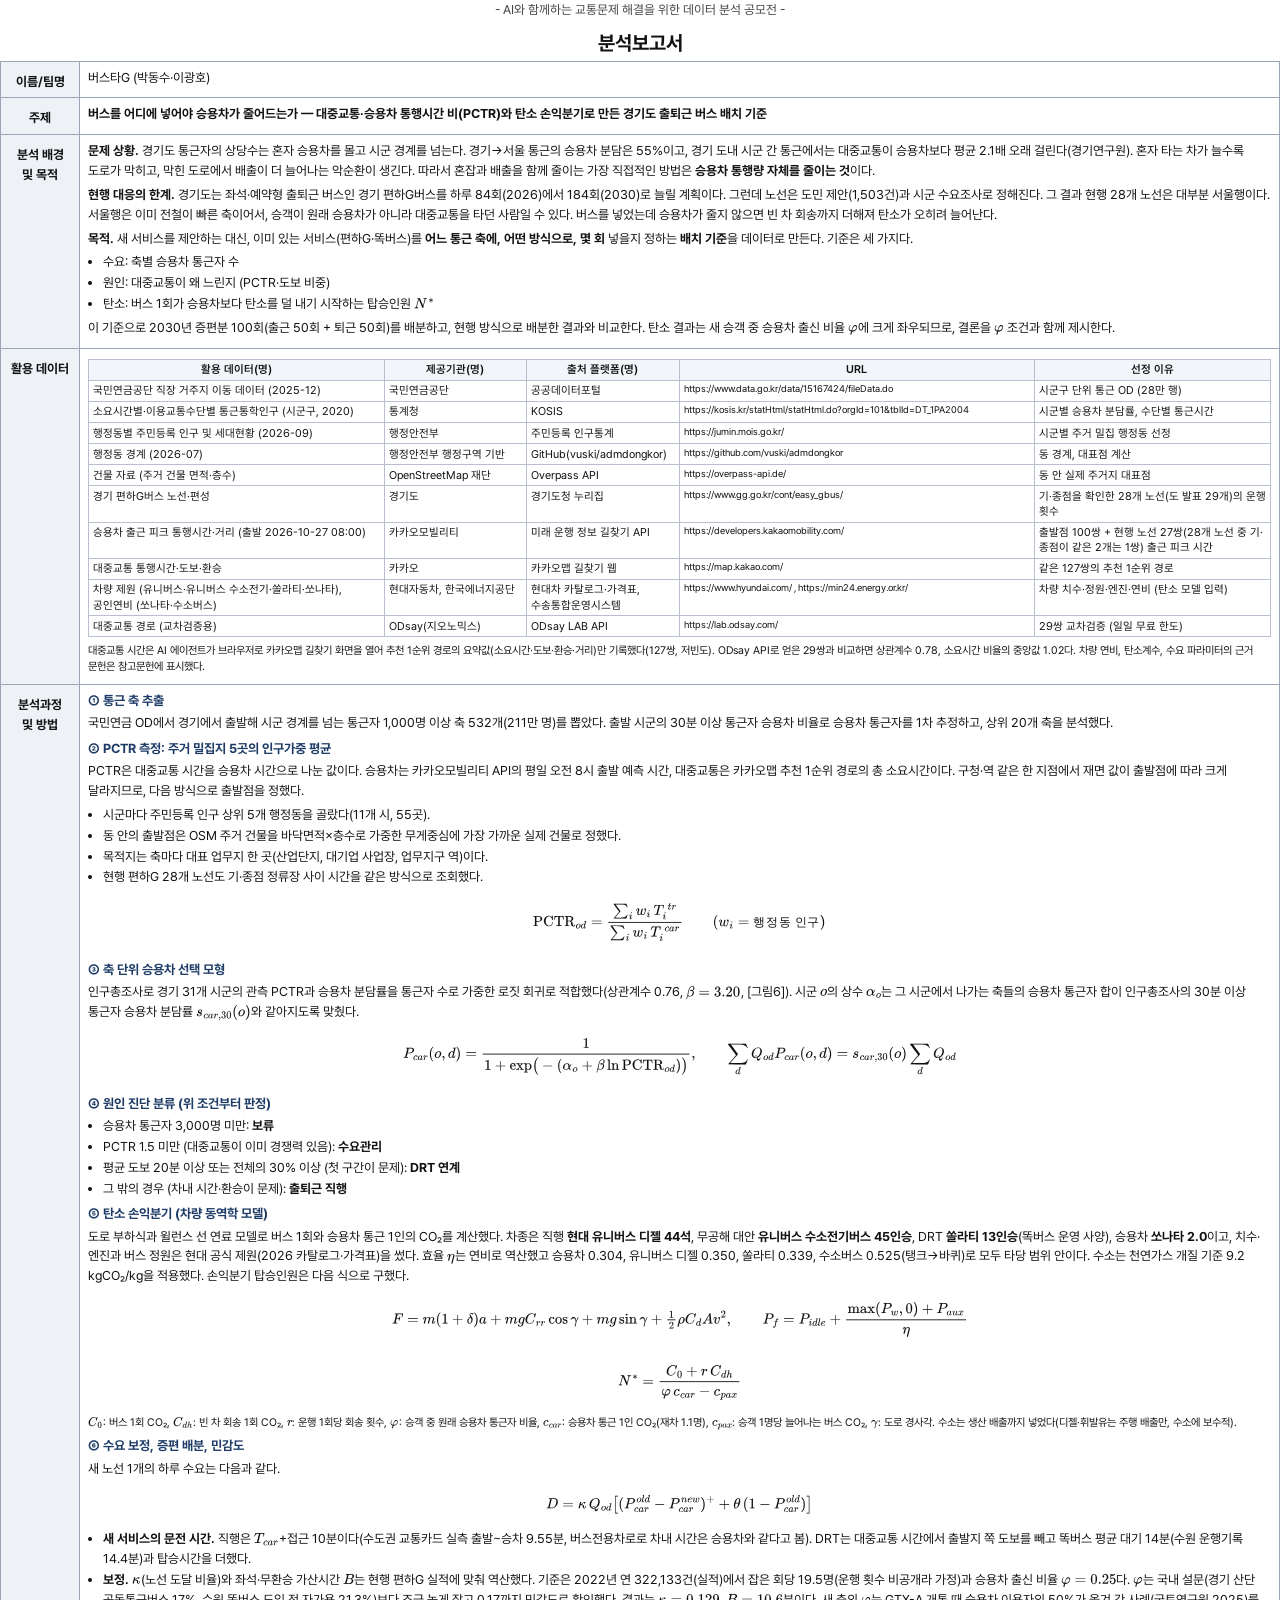
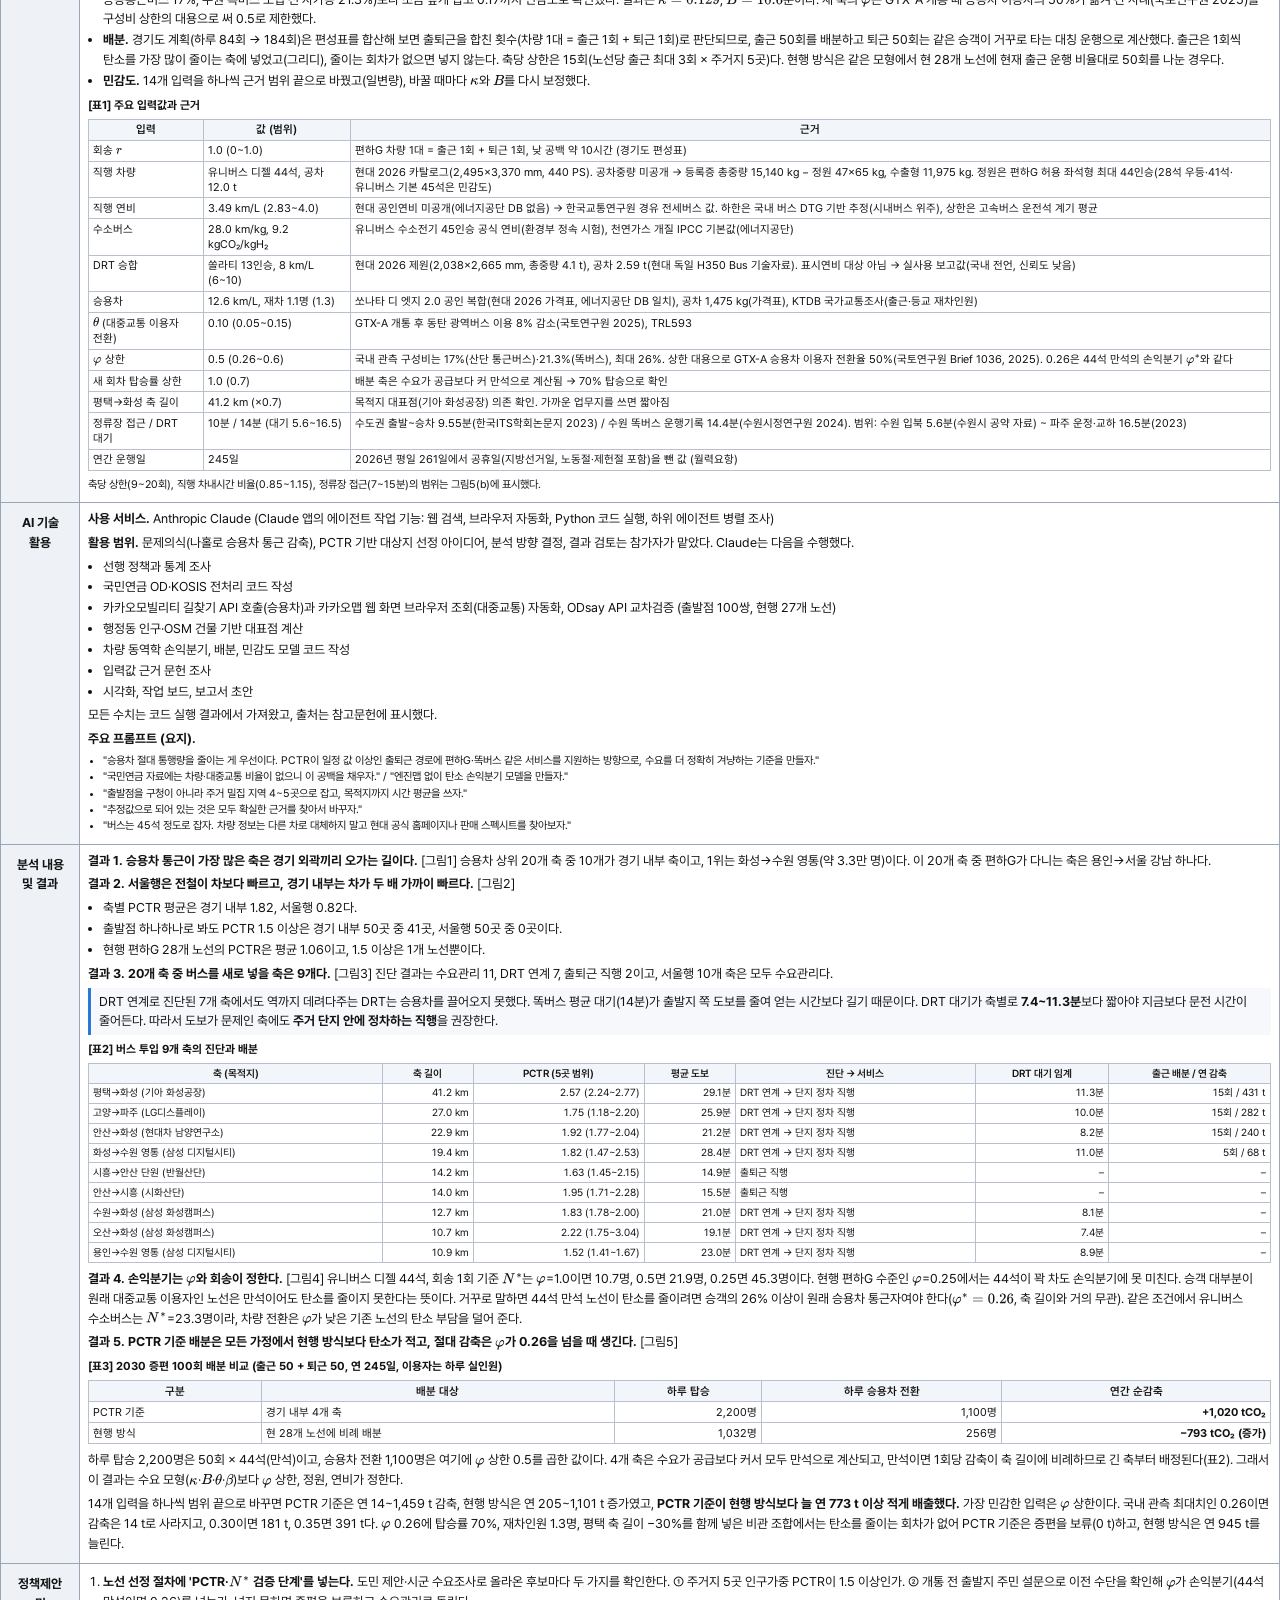
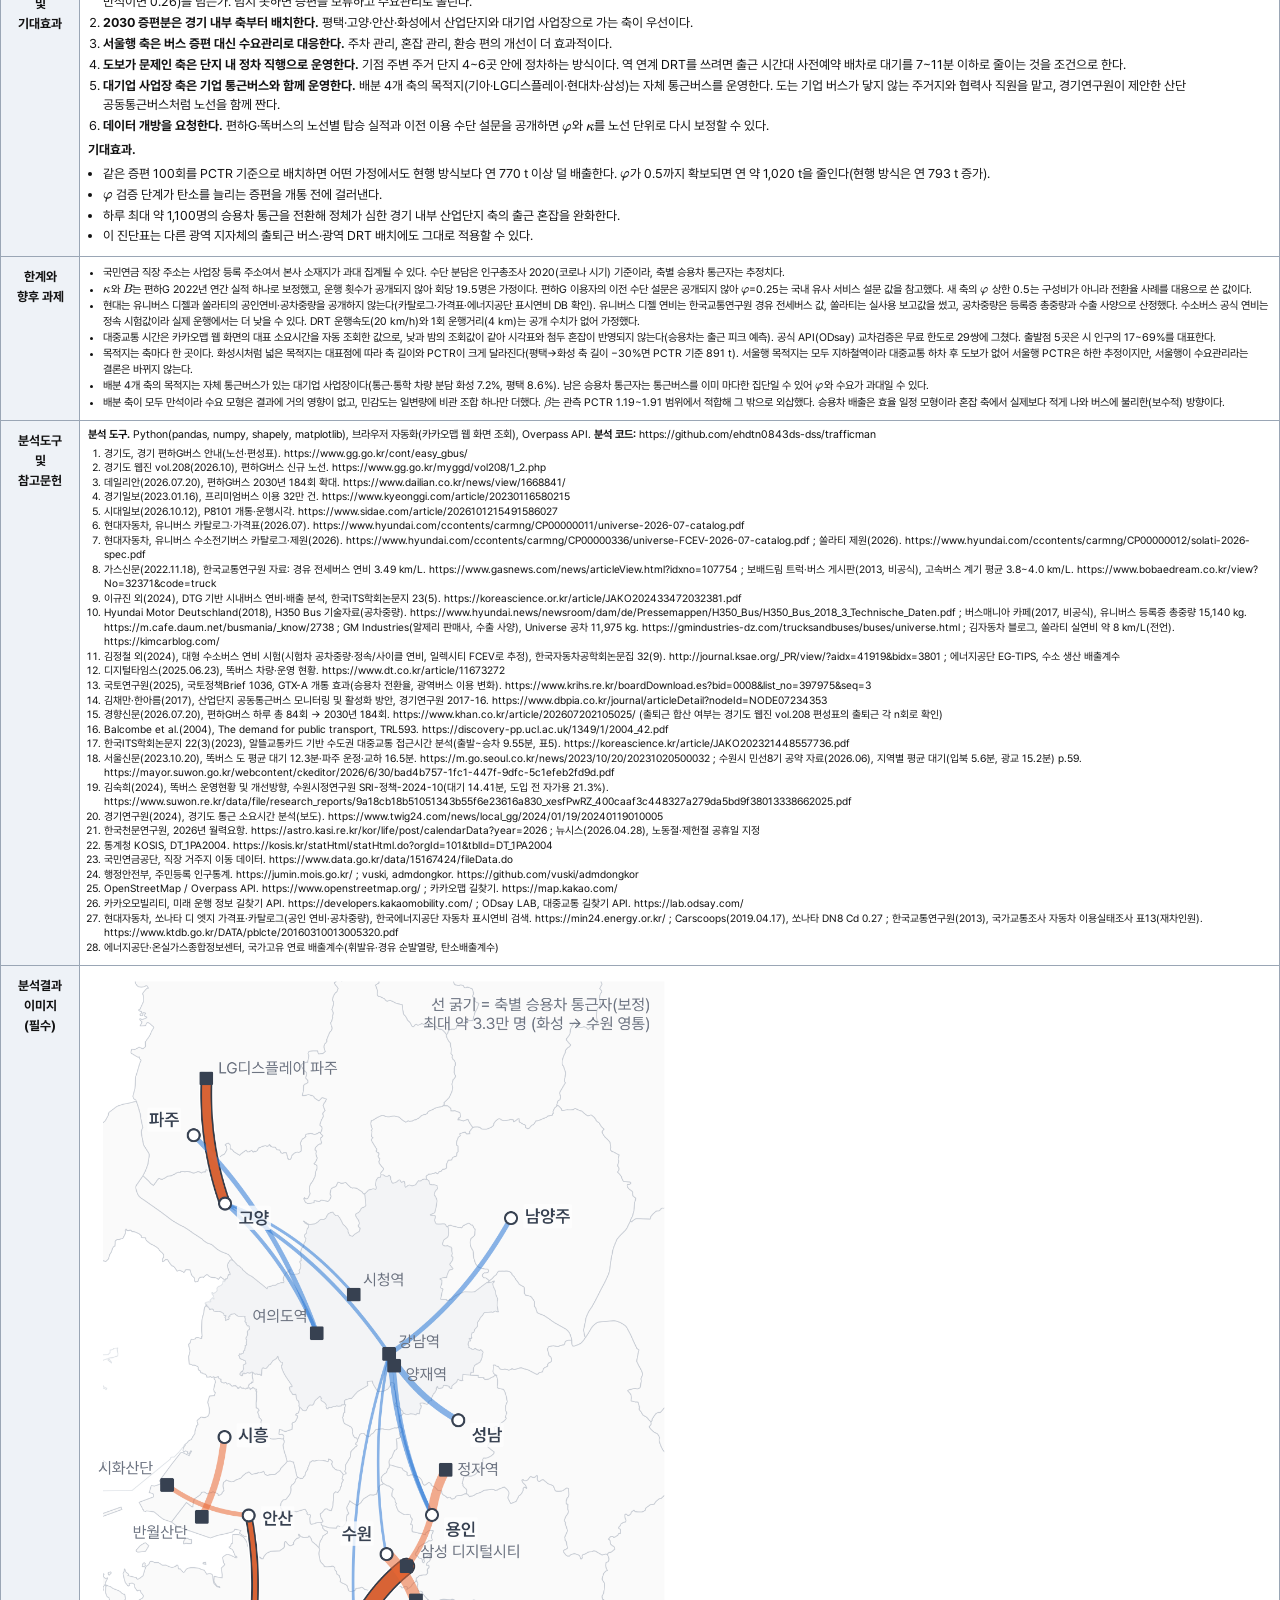
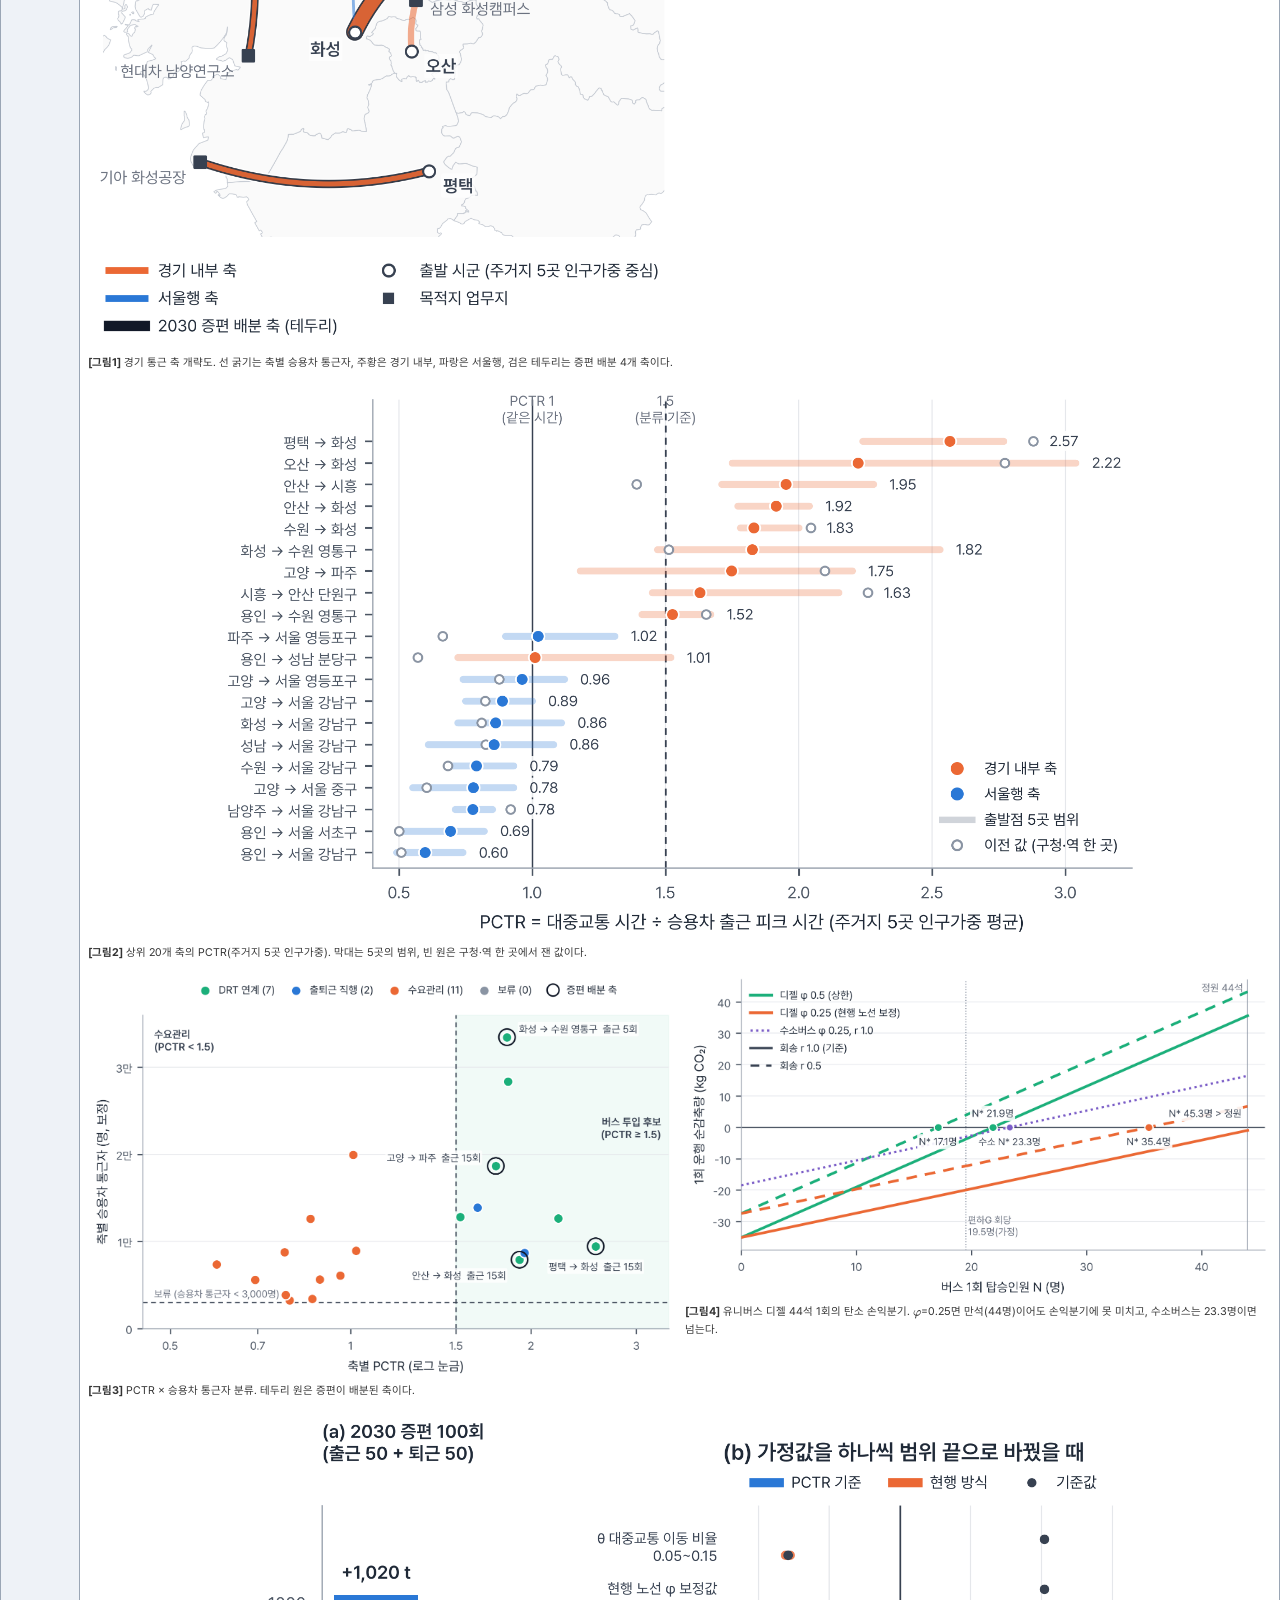
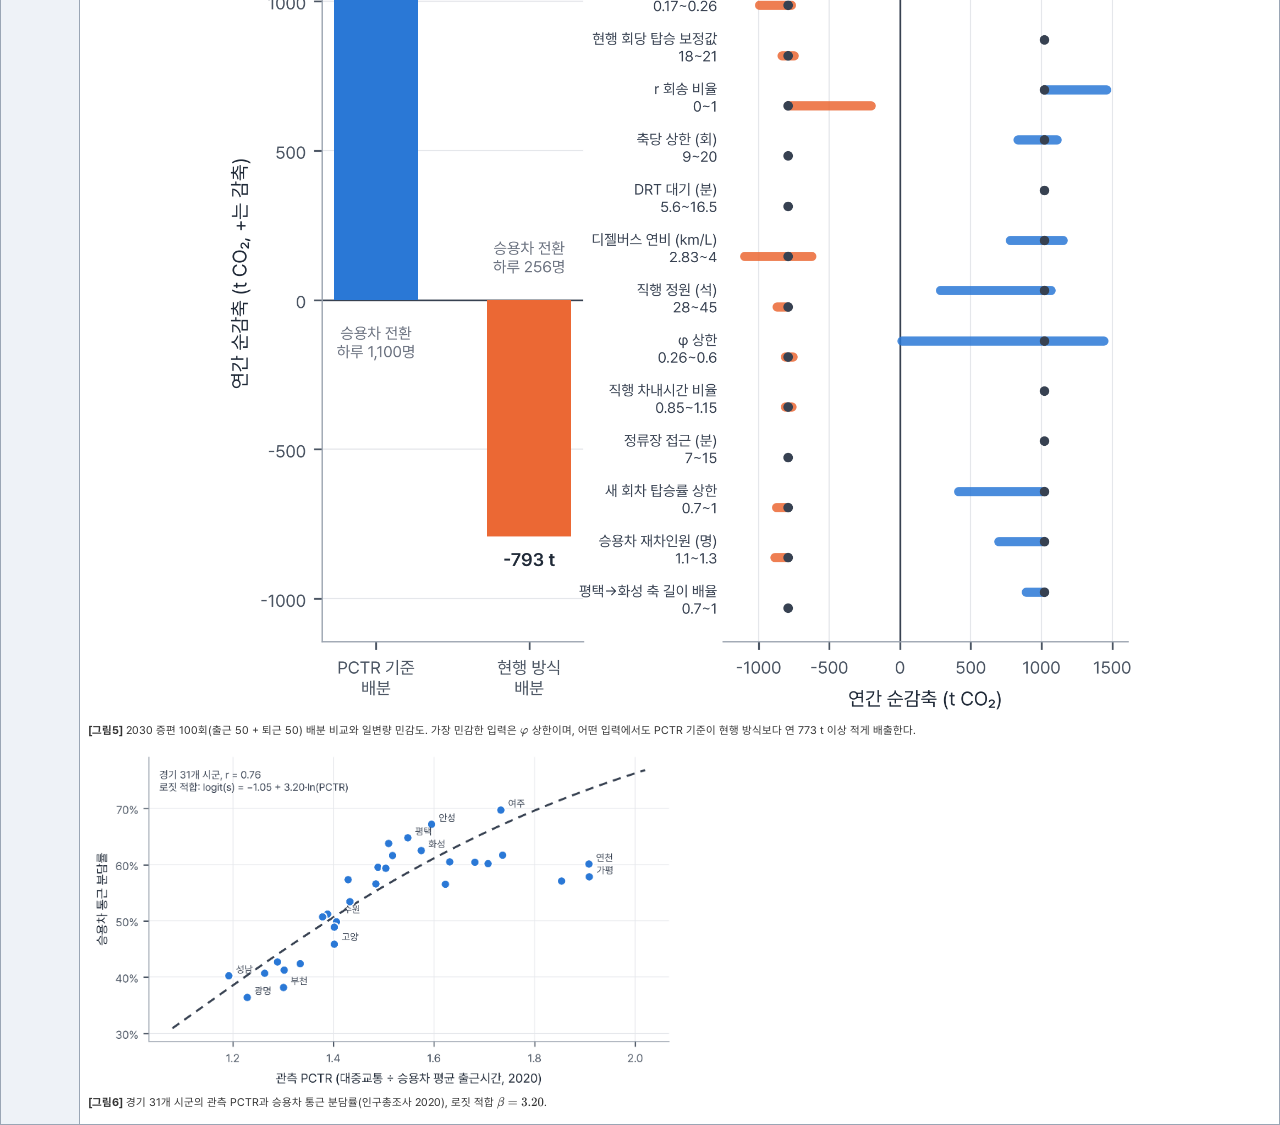
==== commit 423b2745: "검토 반영: φ 조건부 결론, 민감도 확장, 재현성 보강 - 민감도에 φ 상한 0.26~0.6, 회송 0, 탑승률 0.7, 재차인원 1.3, 평택 축 길이 ×0.7 추가 - 보고서" ====
--- a/report/report.html
+++ b/report/report.html
@@ -48,6 +48,9 @@
 mjx-container{font-size:96%!important}
 table.t2 td,table.t2 th{white-space:nowrap;font-size:0.92em}
 table.t2 td:first-child{white-space:normal}
+table.t td.small{word-break:break-all}
+table.dt{table-layout:fixed}
+table.dt td.small{font-size:7.2pt;line-height:1.25}
 </style></head><body>
 
 <div class="sub">- AI와 함께하는 교통문제 해결을 위한 데이터 분석 공모전 -</div>
@@ -66,23 +69,23 @@
 <li>원인: 대중교통이 왜 느린지 (PCTR·도보 비중)</li>
 <li>탄소: 버스 1회가 승용차보다 탄소를 덜 내기 시작하는 탑승인원 \(N^*\)</li>
 </ul>
-<p>이 기준으로 2030년 증편분 100회(출근 50회 + 퇴근 50회)를 배분하고, 현행 방식으로 배분한 결과와 비교한다.</p>
+<p>이 기준으로 2030년 증편분 100회(출근 50회 + 퇴근 50회)를 배분하고, 현행 방식으로 배분한 결과와 비교한다. 탄소 결과는 새 승객 중 승용차 출신 비율 \(\varphi\)에 크게 좌우되므로, 결론을 \(\varphi\) 조건과 함께 제시한다.</p>
 </div></div>
 
 <div class="sec"><div class="lbl">활용 데이터</div><div class="cnt">
-<table class="t"><thead><tr><th>활용 데이터(명)</th><th>제공기관(명)</th><th>출처 플랫폼(명)</th><th>URL</th><th>선정 이유</th></tr></thead><tbody>
-<tr><td>국민연금공단 직장 거주지 이동 데이터 (2025-12)</td><td>국민연금공단</td><td>공공데이터포털</td><td class="small">data.go.kr/data/15167424</td><td>시군구 단위 통근 OD (28만 행)</td></tr>
-<tr><td>소요시간별·이용교통수단별 통근통학인구 (시군구, 2020)</td><td>통계청</td><td>KOSIS</td><td class="small">kosis.kr (DT_1PA2004)</td><td>시군별 승용차 분담률, 수단별 통근시간</td></tr>
-<tr><td>행정동별 주민등록 인구 및 세대현황 (2026-09)</td><td>행정안전부</td><td>주민등록 인구통계</td><td class="small">jumin.mois.go.kr</td><td>시군별 주거 밀집 행정동 선정</td></tr>
-<tr><td>행정동 경계 (2026-07)</td><td>행정안전부 행정구역 기반</td><td>GitHub(vuski/admdongkor)</td><td class="small">github.com/vuski/admdongkor</td><td>동 경계, 대표점 계산</td></tr>
-<tr><td>건물 자료 (주거 건물 면적·층수)</td><td>OpenStreetMap 재단</td><td>Overpass API</td><td class="small">openstreetmap.org</td><td>동 안 실제 주거지 대표점</td></tr>
-<tr><td>경기 편하G버스 노선·편성</td><td>경기도</td><td>경기도청 누리집</td><td class="small">gg.go.kr/cont/easy_gbus</td><td>기·종점을 확인한 28개 노선(도 발표 29개)의 운행 횟수</td></tr>
-<tr><td>승용차 출근 피크 통행시간·거리 (출발 2026-10-27 08:00)</td><td>카카오모빌리티</td><td>미래 운행 정보 길찾기 API</td><td class="small">developers.kakaomobility.com</td><td>출발점 100쌍 + 현행 노선 27쌍(28개 노선 중 기·종점이 같은 2개는 1쌍) 출근 피크 시간</td></tr>
-<tr><td>대중교통 통행시간·도보·환승</td><td>카카오</td><td>카카오맵 길찾기 웹</td><td class="small">map.kakao.com</td><td>같은 127쌍의 추천 1순위 경로</td></tr>
-<tr><td>차량 제원 (유니버스·유니버스 수소전기·쏠라티·쏘나타), 공인연비 (쏘나타·수소버스)</td><td>현대자동차, 한국에너지공단</td><td>현대차 카탈로그·가격표, 수송통합운영시스템</td><td class="small">hyundai.com, min24.energy.or.kr</td><td>차량 치수·정원·엔진·연비 (탄소 모델 입력)</td></tr>
-<tr><td>대중교통 경로 (교차검증용)</td><td>ODsay(지오노믹스)</td><td>ODsay LAB API</td><td class="small">lab.odsay.com</td><td>29쌍 교차검증 (일일 무료 한도)</td></tr>
-</tbody></table>
-<p class="small">대중교통 시간은 AI 에이전트가 브라우저로 카카오맵 길찾기 화면을 열어 추천 1순위 경로의 요약값(소요시간·도보·환승·거리)만 기록했다(127쌍, 저빈도). 같은 경로를 낮과 밤에 조회해도 값이 같아 조회 시각의 영향이 없음을 확인했다. ODsay API로 얻은 29쌍과 비교하면 상관계수 0.78, 소요시간 비율의 중앙값 1.02다. 차량 연비, 탄소계수, 수요 파라미터의 근거 문헌은 참고문헌에 표시했다.</p>
+<table class="t dt"><colgroup><col style="width:25%"><col style="width:12%"><col style="width:13%"><col style="width:30%"><col style="width:20%"></colgroup><thead><tr><th>활용 데이터(명)</th><th>제공기관(명)</th><th>출처 플랫폼(명)</th><th>URL</th><th>선정 이유</th></tr></thead><tbody>
+<tr><td>국민연금공단 직장 거주지 이동 데이터 (2025-12)</td><td>국민연금공단</td><td>공공데이터포털</td><td class="small">https://www.data.go.kr/data/15167424/fileData.do</td><td>시군구 단위 통근 OD (28만 행)</td></tr>
+<tr><td>소요시간별·이용교통수단별 통근통학인구 (시군구, 2020)</td><td>통계청</td><td>KOSIS</td><td class="small">https://kosis.kr/statHtml/statHtml.do?orgId=101&amp;tblId=DT_1PA2004</td><td>시군별 승용차 분담률, 수단별 통근시간</td></tr>
+<tr><td>행정동별 주민등록 인구 및 세대현황 (2026-09)</td><td>행정안전부</td><td>주민등록 인구통계</td><td class="small">https://jumin.mois.go.kr/</td><td>시군별 주거 밀집 행정동 선정</td></tr>
+<tr><td>행정동 경계 (2026-07)</td><td>행정안전부 행정구역 기반</td><td>GitHub(vuski/admdongkor)</td><td class="small">https://github.com/vuski/admdongkor</td><td>동 경계, 대표점 계산</td></tr>
+<tr><td>건물 자료 (주거 건물 면적·층수)</td><td>OpenStreetMap 재단</td><td>Overpass API</td><td class="small">https://overpass-api.de/</td><td>동 안 실제 주거지 대표점</td></tr>
+<tr><td>경기 편하G버스 노선·편성</td><td>경기도</td><td>경기도청 누리집</td><td class="small">https://www.gg.go.kr/cont/easy_gbus/</td><td>기·종점을 확인한 28개 노선(도 발표 29개)의 운행 횟수</td></tr>
+<tr><td>승용차 출근 피크 통행시간·거리 (출발 2026-10-27 08:00)</td><td>카카오모빌리티</td><td>미래 운행 정보 길찾기 API</td><td class="small">https://developers.kakaomobility.com/</td><td>출발점 100쌍 + 현행 노선 27쌍(28개 노선 중 기·종점이 같은 2개는 1쌍) 출근 피크 시간</td></tr>
+<tr><td>대중교통 통행시간·도보·환승</td><td>카카오</td><td>카카오맵 길찾기 웹</td><td class="small">https://map.kakao.com/</td><td>같은 127쌍의 추천 1순위 경로</td></tr>
+<tr><td>차량 제원 (유니버스·유니버스 수소전기·쏠라티·쏘나타), 공인연비 (쏘나타·수소버스)</td><td>현대자동차, 한국에너지공단</td><td>현대차 카탈로그·가격표, 수송통합운영시스템</td><td class="small">https://www.hyundai.com/ , https://min24.energy.or.kr/</td><td>차량 치수·정원·엔진·연비 (탄소 모델 입력)</td></tr>
+<tr><td>대중교통 경로 (교차검증용)</td><td>ODsay(지오노믹스)</td><td>ODsay LAB API</td><td class="small">https://lab.odsay.com/</td><td>29쌍 교차검증 (일일 무료 한도)</td></tr>
+</tbody></table>
+<p class="small">대중교통 시간은 AI 에이전트가 브라우저로 카카오맵 길찾기 화면을 열어 추천 1순위 경로의 요약값(소요시간·도보·환승·거리)만 기록했다(127쌍, 저빈도). ODsay API로 얻은 29쌍과 비교하면 상관계수 0.78, 소요시간 비율의 중앙값 1.02다. 차량 연비, 탄소계수, 수요 파라미터의 근거 문헌은 참고문헌에 표시했다.</p>
 </div></div>
 
 <div class="sec"><div class="lbl">분석과정<br>및 방법</div><div class="cnt">
@@ -100,7 +103,7 @@
 <div class="eq">\[ \mathrm{PCTR}_{od}=\frac{\sum_i w_i\,T^{\,tr}_{i}}{\sum_i w_i\,T^{\,car}_{i}}\qquad (w_i=\text{행정동 인구}) \]</div>
 
 <h3>③ 축 단위 승용차 선택 모형</h3>
-<p>인구총조사로 경기 31개 시군의 관측 PCTR과 승용차 분담률을 통근자 수로 가중한 로짓 회귀로 적합했다(상관계수 \(r=0.76\), \(\beta=3.20\), [그림6]). 시군 \(o\)의 상수 \(\alpha_o\)는 그 시군에서 나가는 축들의 승용차 통근자 합이 인구총조사의 30분 이상 통근자 승용차 분담률 \(s_{car,30}(o)\)와 같아지도록 맞췄다.</p>
+<p>인구총조사로 경기 31개 시군의 관측 PCTR과 승용차 분담률을 통근자 수로 가중한 로짓 회귀로 적합했다(상관계수 0.76, \(\beta=3.20\), [그림6]). 시군 \(o\)의 상수 \(\alpha_o\)는 그 시군에서 나가는 축들의 승용차 통근자 합이 인구총조사의 30분 이상 통근자 승용차 분담률 \(s_{car,30}(o)\)와 같아지도록 맞췄다.</p>
 <div class="eq">\[ P_{car}(o,d)=\frac{1}{1+\exp\!\big(-(\alpha_o+\beta\ln \mathrm{PCTR}_{od})\big)},\qquad \sum_d Q_{od}P_{car}(o,d)=s_{car,30}(o)\sum_d Q_{od} \]</div>
 
 <h3>④ 원인 진단 분류 (위 조건부터 판정)</h3>
@@ -113,9 +116,9 @@
 
 <h3>⑤ 탄소 손익분기 (차량 동역학 모델)</h3>
 <p>도로 부하식과 윌런스 선 연료 모델로 버스 1회와 승용차 통근 1인의 CO₂를 계산했다. 차종은 직행 <b>현대 유니버스 디젤 44석</b>, 무공해 대안 <b>유니버스 수소전기버스 45인승</b>, DRT <b>쏠라티 13인승</b>(똑버스 운영 사양), 승용차 <b>쏘나타 2.0</b>이고, 치수·엔진과 버스 정원은 현대 공식 제원(2026 카탈로그·가격표)을 썼다. 효율 \(\eta\)는 연비로 역산했고 승용차 0.304, 유니버스 디젤 0.350, 쏠라티 0.339, 수소버스 0.525(탱크→바퀴)로 모두 타당 범위 안이다. 수소는 천연가스 개질 기준 9.2 kgCO₂/kg을 적용했다. 손익분기 탑승인원은 다음 식으로 구했다.</p>
-<div class="eq">\[ F=m(1+\delta)a+mgC_{rr}\cos\theta+mg\sin\theta+\tfrac12\rho C_dAv^2,\qquad P_f=P_{idle}+\frac{\max(P_w,0)+P_{aux}}{\eta} \]</div>
+<div class="eq">\[ F=m(1+\delta)a+mgC_{rr}\cos\gamma+mg\sin\gamma+\tfrac12\rho C_dAv^2,\qquad P_f=P_{idle}+\frac{\max(P_w,0)+P_{aux}}{\eta} \]</div>
 <div class="eq">\[ N^*=\frac{C_0+r\,C_{dh}}{\varphi\,c_{car}-c_{pax}} \]</div>
-<p class="small">\(C_0\): 버스 1회 CO₂, \(C_{dh}\): 빈 차 회송 1회 CO₂, \(r\): 운행 1회당 회송 횟수, \(\varphi\): 승객 중 원래 승용차 통근자 비율, \(c_{car}\): 승용차 통근 1인 CO₂(재차 1.1명), \(c_{pax}\): 승객 1명당 늘어나는 버스 CO₂</p>
+<p class="small">\(C_0\): 버스 1회 CO₂, \(C_{dh}\): 빈 차 회송 1회 CO₂, \(r\): 운행 1회당 회송 횟수, \(\varphi\): 승객 중 원래 승용차 통근자 비율, \(c_{car}\): 승용차 통근 1인 CO₂(재차 1.1명), \(c_{pax}\): 승객 1명당 늘어나는 버스 CO₂, \(\gamma\): 도로 경사각. 수소는 생산 배출까지 넣었다(디젤·휘발유는 주행 배출만, 수소에 보수적).</p>
 
 <h3>⑥ 수요 보정, 증편 배분, 민감도</h3>
 <p>새 노선 1개의 하루 수요는 다음과 같다.</p>
@@ -123,22 +126,25 @@
 <ul>
 <li><b>새 서비스의 문전 시간.</b> 직행은 \(T_{car}\)+접근 10분이다(수도권 교통카드 실측 출발~승차 9.55분, 버스전용차로로 차내 시간은 승용차와 같다고 봄). DRT는 대중교통 시간에서 출발지 쪽 도보를 빼고 똑버스 평균 대기 14분(수원 운행기록 14.4분)과 탑승시간을 더했다.</li>
 <li><b>보정.</b> \(\kappa\)(노선 도달 비율)와 좌석·무환승 가산시간 \(B\)는 현행 편하G 실적에 맞춰 역산했다. 기준은 2022년 연 322,133건(실적)에서 잡은 회당 19.5명(운행 횟수 비공개라 가정)과 승용차 출신 비율 \(\varphi=0.25\)다. \(\varphi\)는 국내 설문(경기 산단 공동통근버스 17%, 수원 똑버스 도입 전 자가용 21.3%)보다 조금 높게 잡고 0.17까지 민감도로 확인했다. 결과는 \(\kappa=0.129\), \(B=10.6\)분이다. 새 축의 \(\varphi\)는 GTX-A 개통 때 승용차 이용자의 50%가 옮겨 간 사례(국토연구원 2025)를 구성비 상한의 대용으로 써 0.5로 제한했다.</li>
-<li><b>배분.</b> 경기도 계획(하루 84회 → 184회)은 편성표상 출퇴근을 합친 횟수(차량 1대 = 출근 1회 + 퇴근 1회)이므로, 출근 50회를 배분하고 퇴근 50회는 같은 승객이 거꾸로 타는 대칭 운행으로 계산했다. 출근은 1회씩 탄소를 가장 많이 줄이는 축에 넣었고(그리디), 축당 상한은 15회(노선당 출근 최대 3회 × 주거지 5곳)다. 현행 방식은 같은 모형에서 현 28개 노선에 현재 출근 운행 비율대로 50회를 나눈 경우다.</li>
-<li><b>민감도.</b> 11개 입력을 근거 범위 양 끝으로 바꿨고, 바꿀 때마다 \(\kappa\)와 \(B\)를 다시 보정했다.</li>
+<li><b>배분.</b> 경기도 계획(하루 84회 → 184회)은 편성표를 합산해 보면 출퇴근을 합친 횟수(차량 1대 = 출근 1회 + 퇴근 1회)로 판단되므로, 출근 50회를 배분하고 퇴근 50회는 같은 승객이 거꾸로 타는 대칭 운행으로 계산했다. 출근은 1회씩 탄소를 가장 많이 줄이는 축에 넣었고(그리디), 줄이는 회차가 없으면 넣지 않는다. 축당 상한은 15회(노선당 출근 최대 3회 × 주거지 5곳)다. 현행 방식은 같은 모형에서 현 28개 노선에 현재 출근 운행 비율대로 50회를 나눈 경우다.</li>
+<li><b>민감도.</b> 14개 입력을 하나씩 근거 범위 끝으로 바꿨고(일변량), 바꿀 때마다 \(\kappa\)와 \(B\)를 다시 보정했다.</li>
 </ul>
 <div class="tc">[표1] 주요 입력값과 근거</div>
 <table class="t"><thead><tr><th>입력</th><th>값 (범위)</th><th>근거</th></tr></thead><tbody>
-<tr><td>회송 \(r\)</td><td>1.0 (0.5~1.0)</td><td>편하G 차량 1대 = 출근 1회 + 퇴근 1회, 낮 공백 약 10시간 (경기도 편성표)</td></tr>
+<tr><td>회송 \(r\)</td><td>1.0 (0~1.0)</td><td>편하G 차량 1대 = 출근 1회 + 퇴근 1회, 낮 공백 약 10시간 (경기도 편성표)</td></tr>
 <tr><td>직행 차량</td><td>유니버스 디젤 44석, 공차 12.0 t</td><td>현대 2026 카탈로그(2,495×3,370 mm, 440 PS). 공차중량 미공개 → 등록증 총중량 15,140 kg − 정원 47×65 kg, 수출형 11,975 kg. 정원은 편하G 허용 좌석형 최대 44인승(28석 우등·41석·유니버스 기본 45석은 민감도)</td></tr>
 <tr><td>직행 연비</td><td>3.49 km/L (2.83~4.0)</td><td>현대 공인연비 미공개(에너지공단 DB 없음) → 한국교통연구원 경유 전세버스 값. 하한은 국내 버스 DTG 기반 추정(시내버스 위주), 상한은 고속버스 운전석 계기 평균</td></tr>
 <tr><td>수소버스</td><td>28.0 km/kg, 9.2 kgCO₂/kgH₂</td><td>유니버스 수소전기 45인승 공식 연비(환경부 정속 시험), 천연가스 개질 IPCC 기본값(에너지공단)</td></tr>
 <tr><td>DRT 승합</td><td>쏠라티 13인승, 8 km/L (6~10)</td><td>현대 2026 제원(2,038×2,665 mm, 총중량 4.1 t), 공차 2.59 t(현대 독일 H350 Bus 기술자료). 표시연비 대상 아님 → 실사용 보고값(국내 전언, 신뢰도 낮음)</td></tr>
-<tr><td>승용차</td><td>12.6 km/L, 재차 1.1명</td><td>쏘나타 디 엣지 2.0 공인 복합(현대 2026 가격표, 에너지공단 DB 일치), 공차 1,475 kg(가격표), KTDB 국가교통조사(출근·등교 재차인원)</td></tr>
+<tr><td>승용차</td><td>12.6 km/L, 재차 1.1명 (1.3)</td><td>쏘나타 디 엣지 2.0 공인 복합(현대 2026 가격표, 에너지공단 DB 일치), 공차 1,475 kg(가격표), KTDB 국가교통조사(출근·등교 재차인원)</td></tr>
 <tr><td>\(\theta\) (대중교통 이용자 전환)</td><td>0.10 (0.05~0.15)</td><td>GTX-A 개통 후 동탄 광역버스 이용 8% 감소(국토연구원 2025), TRL593</td></tr>
-<tr><td>\(\varphi\) 상한</td><td>0.5 (0.4~0.6)</td><td>구성비 관측 최대는 26%. 상한 대용으로 GTX-A 승용차 이용자 전환율 50% (국토연구원 Brief 1036, 2025)</td></tr>
-<tr><td>정류장 접근 / DRT 대기</td><td>10분 / 14분 (5.6~16.5)</td><td>수도권 출발~승차 9.55분(한국ITS학회논문지 2023) / 수원 똑버스 운행기록 14.4분(수원시정연구원 2024). 범위: 수원 입북 5.6분(수원시 공약 자료) ~ 파주 운정·교하 16.5분(2023)</td></tr>
+<tr><td>\(\varphi\) 상한</td><td>0.5 (0.26~0.6)</td><td>국내 관측 구성비는 17%(산단 통근버스)·21.3%(똑버스), 최대 26%. 상한 대용으로 GTX-A 승용차 이용자 전환율 50%(국토연구원 Brief 1036, 2025). 0.26은 44석 만석의 손익분기 \(\varphi^*\)와 같다</td></tr>
+<tr><td>새 회차 탑승률 상한</td><td>1.0 (0.7)</td><td>배분 축은 수요가 공급보다 커 만석으로 계산됨 → 70% 탑승으로 확인</td></tr>
+<tr><td>평택→화성 축 길이</td><td>41.2 km (×0.7)</td><td>목적지 대표점(기아 화성공장) 의존 확인. 가까운 업무지를 쓰면 짧아짐</td></tr>
+<tr><td>정류장 접근 / DRT 대기</td><td>10분 / 14분 (대기 5.6~16.5)</td><td>수도권 출발~승차 9.55분(한국ITS학회논문지 2023) / 수원 똑버스 운행기록 14.4분(수원시정연구원 2024). 범위: 수원 입북 5.6분(수원시 공약 자료) ~ 파주 운정·교하 16.5분(2023)</td></tr>
 <tr><td>연간 운행일</td><td>245일</td><td>2026년 평일 261일에서 공휴일(지방선거일, 노동절·제헌절 포함)을 뺀 값 (월력요항)</td></tr>
 </tbody></table>
+<p class="small">축당 상한(9~20회), 직행 차내시간 비율(0.85~1.15), 정류장 접근(7~15분)의 범위는 그림5(b)에 표시했다.</p>
 </div></div>
 
 <div class="sec"><div class="lbl">AI 기술<br>활용</div><div class="cnt">
@@ -173,41 +179,44 @@
 <li>현행 편하G 28개 노선의 PCTR은 평균 1.06이고, 1.5 이상은 1개 노선뿐이다.</li>
 </ul>
 <p><b>결과 3. 20개 축 중 버스를 새로 넣을 축은 9개다.</b> [그림3] 진단 결과는 수요관리 11, DRT 연계 7, 출퇴근 직행 2이고, 서울행 10개 축은 모두 수요관리다.</p>
-<div class="key">DRT 연계로 진단된 7개 축에서도 역까지 데려다주는 DRT는 승용차를 끌어오지 못했다. 똑버스 평균 대기(14분)가 출발지 쪽 도보를 줄여 얻는 시간보다 길기 때문이다. DRT가 효과를 내려면 대기가 축별로 <b>7.4~11.3분 이하</b>여야 한다. 따라서 도보가 문제인 축에도 <b>주거 단지 안에 정차하는 직행</b>을 권장한다.</div>
+<div class="key">DRT 연계로 진단된 7개 축에서도 역까지 데려다주는 DRT는 승용차를 끌어오지 못했다. 똑버스 평균 대기(14분)가 출발지 쪽 도보를 줄여 얻는 시간보다 길기 때문이다. DRT 대기가 축별로 <b>7.4~11.3분</b>보다 짧아야 지금보다 문전 시간이 줄어든다. 따라서 도보가 문제인 축에도 <b>주거 단지 안에 정차하는 직행</b>을 권장한다.</div>
 <div class="tc">[표2] 버스 투입 9개 축의 진단과 배분</div>
-<table class="t t2"><thead><tr><th>축 (목적지)</th><th>PCTR (5곳 범위)</th><th>평균 도보</th><th>진단</th><th>권장 서비스</th><th>DRT 대기 임계</th><th>출근 배분 / 연 감축</th></tr></thead><tbody>
-<tr><td>평택→화성 (기아 화성공장)</td><td class="n">2.57 (2.24~2.77)</td><td class="n">29.1분</td><td>DRT 연계</td><td>단지 정차 직행</td><td class="n">11.3분</td><td class="n">15회 / 431 t</td></tr>
-<tr><td>고양→파주 (LG디스플레이)</td><td class="n">1.75 (1.18~2.20)</td><td class="n">25.9분</td><td>DRT 연계</td><td>단지 정차 직행</td><td class="n">10.0분</td><td class="n">15회 / 282 t</td></tr>
-<tr><td>안산→화성 (현대차 남양연구소)</td><td class="n">1.92 (1.77~2.04)</td><td class="n">21.2분</td><td>DRT 연계</td><td>단지 정차 직행</td><td class="n">8.2분</td><td class="n">15회 / 240 t</td></tr>
-<tr><td>화성→수원 영통 (삼성 디지털시티)</td><td class="n">1.82 (1.47~2.53)</td><td class="n">28.4분</td><td>DRT 연계</td><td>단지 정차 직행</td><td class="n">11.0분</td><td class="n">5회 / 68 t</td></tr>
-<tr><td>시흥→안산 단원 (반월산단)</td><td class="n">1.63 (1.45~2.15)</td><td class="n">14.9분</td><td>출퇴근 직행</td><td>직행</td><td class="n">–</td><td class="n">–</td></tr>
-<tr><td>안산→시흥 (시화산단)</td><td class="n">1.95 (1.71~2.28)</td><td class="n">15.5분</td><td>출퇴근 직행</td><td>직행</td><td class="n">–</td><td class="n">–</td></tr>
-<tr><td>수원→화성 (삼성 화성캠퍼스)</td><td class="n">1.83 (1.78~2.00)</td><td class="n">21.0분</td><td>DRT 연계</td><td>단지 정차 직행</td><td class="n">8.1분</td><td class="n">–</td></tr>
-<tr><td>오산→화성 (삼성 화성캠퍼스)</td><td class="n">2.22 (1.75~3.04)</td><td class="n">19.1분</td><td>DRT 연계</td><td>단지 정차 직행</td><td class="n">7.4분</td><td class="n">–</td></tr>
-<tr><td>용인→수원 영통 (삼성 디지털시티)</td><td class="n">1.53 (1.41~1.67)</td><td class="n">23.0분</td><td>DRT 연계</td><td>단지 정차 직행</td><td class="n">8.9분</td><td class="n">–</td></tr>
-</tbody></table>
-<p><b>결과 4. 손익분기는 \(\varphi\)와 회송이 정한다.</b> [그림4] 유니버스 디젤 44석, 회송 1회 기준 \(N^*\)는 \(\varphi\)=1.0이면 10.7명, 0.5면 21.9명, 0.25면 45.3명이다. 현행 편하G 수준인 \(\varphi\)=0.25에서는 44석이 꽉 차도 손익분기에 못 미친다. 승객 대부분이 원래 대중교통 이용자인 노선은 만석이어도 탄소를 줄이지 못한다는 뜻이다. 같은 조건에서 유니버스 수소버스는 \(N^*\)=23.3명이라, 차량 전환은 \(\varphi\)가 낮은 기존 노선의 탄소 부담을 덜어 준다. 축 길이는 \(N^*\)에 거의 영향을 주지 않는다.</p>
-<p><b>결과 5. 같은 증편 100회라도 PCTR 기준으로 배분하면 탄소가 줄고, 현행 방식이면 늘어난다.</b> [그림5]</p>
+<table class="t t2"><thead><tr><th>축 (목적지)</th><th>축 길이</th><th>PCTR (5곳 범위)</th><th>평균 도보</th><th>진단 → 서비스</th><th>DRT 대기 임계</th><th>출근 배분 / 연 감축</th></tr></thead><tbody>
+<tr><td>평택→화성 (기아 화성공장)</td><td class="n">41.2 km</td><td class="n">2.57 (2.24~2.77)</td><td class="n">29.1분</td><td>DRT 연계 → 단지 정차 직행</td><td class="n">11.3분</td><td class="n">15회 / 431 t</td></tr>
+<tr><td>고양→파주 (LG디스플레이)</td><td class="n">27.0 km</td><td class="n">1.75 (1.18~2.20)</td><td class="n">25.9분</td><td>DRT 연계 → 단지 정차 직행</td><td class="n">10.0분</td><td class="n">15회 / 282 t</td></tr>
+<tr><td>안산→화성 (현대차 남양연구소)</td><td class="n">22.9 km</td><td class="n">1.92 (1.77~2.04)</td><td class="n">21.2분</td><td>DRT 연계 → 단지 정차 직행</td><td class="n">8.2분</td><td class="n">15회 / 240 t</td></tr>
+<tr><td>화성→수원 영통 (삼성 디지털시티)</td><td class="n">19.4 km</td><td class="n">1.82 (1.47~2.53)</td><td class="n">28.4분</td><td>DRT 연계 → 단지 정차 직행</td><td class="n">11.0분</td><td class="n">5회 / 68 t</td></tr>
+<tr><td>시흥→안산 단원 (반월산단)</td><td class="n">14.2 km</td><td class="n">1.63 (1.45~2.15)</td><td class="n">14.9분</td><td>출퇴근 직행</td><td class="n">–</td><td class="n">–</td></tr>
+<tr><td>안산→시흥 (시화산단)</td><td class="n">14.0 km</td><td class="n">1.95 (1.71~2.28)</td><td class="n">15.5분</td><td>출퇴근 직행</td><td class="n">–</td><td class="n">–</td></tr>
+<tr><td>수원→화성 (삼성 화성캠퍼스)</td><td class="n">12.7 km</td><td class="n">1.83 (1.78~2.00)</td><td class="n">21.0분</td><td>DRT 연계 → 단지 정차 직행</td><td class="n">8.1분</td><td class="n">–</td></tr>
+<tr><td>오산→화성 (삼성 화성캠퍼스)</td><td class="n">10.7 km</td><td class="n">2.22 (1.75~3.04)</td><td class="n">19.1분</td><td>DRT 연계 → 단지 정차 직행</td><td class="n">7.4분</td><td class="n">–</td></tr>
+<tr><td>용인→수원 영통 (삼성 디지털시티)</td><td class="n">10.9 km</td><td class="n">1.52 (1.41~1.67)</td><td class="n">23.0분</td><td>DRT 연계 → 단지 정차 직행</td><td class="n">8.9분</td><td class="n">–</td></tr>
+</tbody></table>
+<p><b>결과 4. 손익분기는 \(\varphi\)와 회송이 정한다.</b> [그림4] 유니버스 디젤 44석, 회송 1회 기준 \(N^*\)는 \(\varphi\)=1.0이면 10.7명, 0.5면 21.9명, 0.25면 45.3명이다. 현행 편하G 수준인 \(\varphi\)=0.25에서는 44석이 꽉 차도 손익분기에 못 미친다. 승객 대부분이 원래 대중교통 이용자인 노선은 만석이어도 탄소를 줄이지 못한다는 뜻이다. 거꾸로 말하면 44석 만석 노선이 탄소를 줄이려면 승객의 26% 이상이 원래 승용차 통근자여야 한다(\(\varphi^*=0.26\), 축 길이와 거의 무관). 같은 조건에서 유니버스 수소버스는 \(N^*\)=23.3명이라, 차량 전환은 \(\varphi\)가 낮은 기존 노선의 탄소 부담을 덜어 준다.</p>
+<p><b>결과 5. PCTR 기준 배분은 모든 가정에서 현행 방식보다 탄소가 적고, 절대 감축은 \(\varphi\)가 0.26을 넘을 때 생긴다.</b> [그림5]</p>
 <div class="tc">[표3] 2030 증편 100회 배분 비교 (출근 50 + 퇴근 50, 연 245일, 이용자는 하루 실인원)</div>
 <table class="t"><thead><tr><th>구분</th><th>배분 대상</th><th>하루 탑승</th><th>하루 승용차 전환</th><th>연간 순감축</th></tr></thead><tbody>
 <tr><td>PCTR 기준</td><td>경기 내부 4개 축</td><td class="n">2,200명</td><td class="n">1,100명</td><td class="n"><b>+1,020 tCO₂</b></td></tr>
 <tr><td>현행 방식</td><td>현 28개 노선에 비례 배분</td><td class="n">1,032명</td><td class="n">256명</td><td class="n"><b>−793 tCO₂ (증가)</b></td></tr>
 </tbody></table>
-<p>PCTR 기준 4개 축은 수요가 공급보다 커서 배분된 버스가 모두 만석(44명)으로 운행된다. 11개 입력을 근거 범위 끝까지 바꿔도 PCTR 기준은 연 283~1,440 t 감축, 현행 방식은 연 499~1,101 t 증가였고, 두 범위는 한 번도 겹치지 않았다. 결과 범위가 넓은 입력은 \(\varphi\) 상한(601~1,440 t), 직행 정원(28석 283 t, 41석 882 t, 45석 1,066 t), 디젤버스 연비(780~1,152 t) 순이었다.</p>
+<p>하루 탑승 2,200명은 50회 × 44석(만석)이고, 승용차 전환 1,100명은 여기에 \(\varphi\) 상한 0.5를 곱한 값이다. 4개 축은 수요가 공급보다 커서 모두 만석으로 계산되고, 만석이면 1회당 감축이 축 길이에 비례하므로 긴 축부터 배정된다(표2). 그래서 이 결과는 수요 모형(\(\kappa\)·\(B\)·\(\theta\)·\(\beta\))보다 \(\varphi\) 상한, 정원, 연비가 정한다.</p>
+<p>14개 입력을 하나씩 범위 끝으로 바꾸면 PCTR 기준은 연 14~1,459 t 감축, 현행 방식은 연 205~1,101 t 증가였고, <b>PCTR 기준이 현행 방식보다 늘 연 773 t 이상 적게 배출했다.</b> 가장 민감한 입력은 \(\varphi\) 상한이다. 국내 관측 최대치인 0.26이면 감축은 14 t로 사라지고, 0.30이면 181 t, 0.35면 391 t다. \(\varphi\) 0.26에 탑승률 70%, 재차인원 1.3명, 평택 축 길이 −30%를 함께 넣은 비관 조합에서는 탄소를 줄이는 회차가 없어 PCTR 기준은 증편을 보류(0 t)하고, 현행 방식은 연 945 t를 늘린다.</p>
 </div></div>
 
 <div class="sec"><div class="lbl">정책제안<br>및<br>기대효과</div><div class="cnt">
 <ol>
-<li><b>노선 선정 절차에 'PCTR·\(N^*\) 검증 단계'를 넣는다.</b> 도민 제안·시군 수요조사로 올라온 후보마다 두 가지를 확인한다. ① 주거지 5곳 인구가중 PCTR이 1.5 이상인가. ② 예상 \(\varphi\)로 계산한 \(N^*\)가 정원 안에 드는가. 공공데이터와 길찾기 조회만으로 노선당 하루 안에 판정할 수 있다.</li>
+<li><b>노선 선정 절차에 'PCTR·\(N^*\) 검증 단계'를 넣는다.</b> 도민 제안·시군 수요조사로 올라온 후보마다 두 가지를 확인한다. ① 주거지 5곳 인구가중 PCTR이 1.5 이상인가. ② 개통 전 출발지 주민 설문으로 이전 수단을 확인해 \(\varphi\)가 손익분기(44석 만석이면 0.26)를 넘는가. 넘지 못하면 증편을 보류하고 수요관리로 돌린다.</li>
 <li><b>2030 증편분은 경기 내부 축부터 배치한다.</b> 평택·고양·안산·화성에서 산업단지와 대기업 사업장으로 가는 축이 우선이다.</li>
 <li><b>서울행 축은 버스 증편 대신 수요관리로 대응한다.</b> 주차 관리, 혼잡 관리, 환승 편의 개선이 더 효과적이다.</li>
 <li><b>도보가 문제인 축은 단지 내 정차 직행으로 운영한다.</b> 기점 주변 주거 단지 4~6곳 안에 정차하는 방식이다. 역 연계 DRT를 쓰려면 출근 시간대 사전예약 배차로 대기를 7~11분 이하로 줄이는 것을 조건으로 한다.</li>
+<li><b>대기업 사업장 축은 기업 통근버스와 함께 운영한다.</b> 배분 4개 축의 목적지(기아·LG디스플레이·현대차·삼성)는 자체 통근버스를 운영한다. 도는 기업 버스가 닿지 않는 주거지와 협력사 직원을 맡고, 경기연구원이 제안한 산단 공동통근버스처럼 노선을 함께 짠다.</li>
 <li><b>데이터 개방을 요청한다.</b> 편하G·똑버스의 노선별 탑승 실적과 이전 이용 수단 설문을 공개하면 \(\varphi\)와 \(\kappa\)를 노선 단위로 다시 보정할 수 있다.</li>
 </ol>
 <p><b>기대효과.</b></p>
 <ul>
-<li>같은 증편 100회로 연 약 1,020 t의 CO₂를 줄인다. 현행 방식(연 793 t 증가)과 비교하면 연 약 1,810 t 차이다.</li>
-<li>하루 약 1,100명의 승용차 통근을 전환해 정체가 심한 경기 내부 산업단지 축의 출근 혼잡을 완화한다.</li>
+<li>같은 증편 100회를 PCTR 기준으로 배치하면 어떤 가정에서도 현행 방식보다 연 770 t 이상 덜 배출한다. \(\varphi\)가 0.5까지 확보되면 연 약 1,020 t을 줄인다(현행 방식은 연 793 t 증가).</li>
+<li>\(\varphi\) 검증 단계가 탄소를 늘리는 증편을 개통 전에 걸러낸다.</li>
+<li>하루 최대 약 1,100명의 승용차 통근을 전환해 정체가 심한 경기 내부 산업단지 축의 출근 혼잡을 완화한다.</li>
 <li>이 진단표는 다른 광역 지자체의 출퇴근 버스·광역 DRT 배치에도 그대로 적용할 수 있다.</li>
 </ul>
 </div></div>
@@ -217,7 +226,10 @@
 <li>국민연금 직장 주소는 사업장 등록 주소여서 본사 소재지가 과대 집계될 수 있다. 수단 분담은 인구총조사 2020(코로나 시기) 기준이라, 축별 승용차 통근자는 추정치다.</li>
 <li>\(\kappa\)와 \(B\)는 편하G 2022년 연간 실적 하나로 보정했고, 운행 횟수가 공개되지 않아 회당 19.5명은 가정이다. 편하G 이용자의 이전 수단 설문은 공개되지 않아 \(\varphi\)=0.25는 국내 유사 서비스 설문 값을 참고했다. 새 축의 \(\varphi\) 상한 0.5는 구성비가 아니라 전환율 사례를 대용으로 쓴 값이다.</li>
 <li>현대는 유니버스 디젤과 쏠라티의 공인연비·공차중량을 공개하지 않는다(카탈로그·가격표·에너지공단 표시연비 DB 확인). 유니버스 디젤 연비는 한국교통연구원 경유 전세버스 값, 쏠라티는 실사용 보고값을 썼고, 공차중량은 등록증 총중량과 수출 사양으로 산정했다. 수소버스 공식 연비는 정속 시험값이라 실제 운행에서는 더 낮을 수 있다. DRT 운행속도(20 km/h)와 1회 운행거리(4 km)는 공개 수치가 없어 가정했다.</li>
-<li>대중교통 시간은 카카오맵 웹 화면의 대표 소요시간을 자동 조회한 값이고, 공식 API(ODsay) 교차검증은 무료 한도로 29쌍에 그쳤다. 목적지는 축마다 한 곳이고, 출발점 5곳은 시 인구의 17~69%를 대표한다.</li>
+<li>대중교통 시간은 카카오맵 웹 화면의 대표 소요시간을 자동 조회한 값으로, 낮과 밤의 조회값이 같아 시각표와 첨두 혼잡이 반영되지 않는다(승용차는 출근 피크 예측). 공식 API(ODsay) 교차검증은 무료 한도로 29쌍에 그쳤다. 출발점 5곳은 시 인구의 17~69%를 대표한다.</li>
+<li>목적지는 축마다 한 곳이다. 화성시처럼 넓은 목적지는 대표점에 따라 축 길이와 PCTR이 크게 달라진다(평택→화성 축 길이 −30%면 PCTR 기준 891 t). 서울행 목적지는 모두 지하철역이라 대중교통 하차 후 도보가 없어 서울행 PCTR은 하한 추정이지만, 서울행이 수요관리라는 결론은 바뀌지 않는다.</li>
+<li>배분 4개 축의 목적지는 자체 통근버스가 있는 대기업 사업장이다(통근·통학 차량 분담 화성 7.2%, 평택 8.6%). 남은 승용차 통근자는 통근버스를 이미 마다한 집단일 수 있어 \(\varphi\)와 수요가 과대일 수 있다.</li>
+<li>배분 축이 모두 만석이라 수요 모형은 결과에 거의 영향이 없고, 민감도는 일변량에 비관 조합 하나만 더했다. \(\beta\)는 관측 PCTR 1.19~1.91 범위에서 적합해 그 밖으로 외삽했다. 승용차 배출은 효율 일정 모형이라 혼잡 축에서 실제보다 적게 나와 버스에 불리한(보수적) 방향이다.</li>
 </ul>
 </div></div>
 
@@ -231,9 +243,9 @@
 <li>시대일보(2026.10.12), P8101 개통·운행시각. https://www.sidae.com/article/2026101215491586027</li>
 <li>현대자동차, 유니버스 카탈로그·가격표(2026.07). https://www.hyundai.com/ccontents/carmng/CP00000011/universe-2026-07-catalog.pdf</li>
 <li>현대자동차, 유니버스 수소전기버스 카탈로그·제원(2026). https://www.hyundai.com/ccontents/carmng/CP00000336/universe-FCEV-2026-07-catalog.pdf ; 쏠라티 제원(2026). https://www.hyundai.com/ccontents/carmng/CP00000012/solati-2026-spec.pdf</li>
-<li>가스신문(2022.11.18), 한국교통연구원 자료: 경유 전세버스 연비 3.49 km/L. https://www.gasnews.com/news/articleView.html?idxno=107754 ; 보배드림 트럭·버스 게시판(2013), 고속버스 계기 평균 3.8~4.0 km/L. https://www.bobaedream.co.kr/view?No=32371&amp;code=truck</li>
+<li>가스신문(2022.11.18), 한국교통연구원 자료: 경유 전세버스 연비 3.49 km/L. https://www.gasnews.com/news/articleView.html?idxno=107754 ; 보배드림 트럭·버스 게시판(2013, 비공식), 고속버스 계기 평균 3.8~4.0 km/L. https://www.bobaedream.co.kr/view?No=32371&amp;code=truck</li>
 <li>이규진 외(2024), DTG 기반 시내버스 연비·배출 분석, 한국ITS학회논문지 23(5). https://koreascience.or.kr/article/JAKO202433472032381.pdf</li>
-<li>Hyundai Motor Deutschland(2018), H350 Bus 기술자료(공차중량). https://www.hyundai.news/newsroom/dam/de/Pressemappen/H350_Bus/H350_Bus_2018_3_Technische_Daten.pdf ; 버스매니아 카페(2017), 유니버스 등록증 총중량 15,140 kg. https://m.cafe.daum.net/busmania/_know/2738 ; GM Industries(알제리 판매사), Universe 수출형 공차 11,975 kg. https://gmindustries-dz.com/trucksandbuses/buses/universe.html ; 김자동차 블로그, 쏠라티 실연비 약 8 km/L(전언). https://kimcarblog.com/</li>
+<li>Hyundai Motor Deutschland(2018), H350 Bus 기술자료(공차중량). https://www.hyundai.news/newsroom/dam/de/Pressemappen/H350_Bus/H350_Bus_2018_3_Technische_Daten.pdf ; 버스매니아 카페(2017, 비공식), 유니버스 등록증 총중량 15,140 kg. https://m.cafe.daum.net/busmania/_know/2738 ; GM Industries(알제리 판매사, 수출 사양), Universe 공차 11,975 kg. https://gmindustries-dz.com/trucksandbuses/buses/universe.html ; 김자동차 블로그, 쏠라티 실연비 약 8 km/L(전언). https://kimcarblog.com/</li>
 <li>김정철 외(2024), 대형 수소버스 연비 시험(시험차 공차중량·정속/사이클 연비, 일렉시티 FCEV로 추정), 한국자동차공학회논문집 32(9). http://journal.ksae.org/_PR/view/?aidx=41919&amp;bidx=3801 ; 에너지공단 EG-TIPS, 수소 생산 배출계수</li>
 <li>디지털타임스(2025.06.23), 똑버스 차량·운영 현황. https://www.dt.co.kr/article/11673272</li>
 <li>국토연구원(2025), 국토정책Brief 1036, GTX-A 개통 효과(승용차 전환율, 광역버스 이용 변화). https://www.krihs.re.kr/boardDownload.es?bid=0008&amp;list_no=397975&amp;seq=3</li>
@@ -258,10 +270,10 @@
 <div class="sec"><div class="lbl">분석결과<br>이미지<br>(필수)</div><div class="cnt">
 <div class="figs">
 <div class="fig"><img src="figs/fig1_axes_map.png"><div class="cap"><b>[그림1]</b> 경기 통근 축 개략도. 선 굵기는 축별 승용차 통근자, 주황은 경기 내부, 파랑은 서울행, 검은 테두리는 증편 배분 4개 축이다.</div></div>
-<div class="fig"><img src="figs/fig2_pctr_axes.png"><div class="cap"><b>[그림2]</b> 상위 20개 축의 PCTR(주거지 5곳 인구가중). 막대는 5곳의 범위, 빈 원은 구청·역 한 곳에서 잰 값이다.</div></div>
+<div class="fig wide"><img src="figs/fig2_pctr_axes.png"><div class="cap"><b>[그림2]</b> 상위 20개 축의 PCTR(주거지 5곳 인구가중). 막대는 5곳의 범위, 빈 원은 구청·역 한 곳에서 잰 값이다.</div></div>
 <div class="fig"><img src="figs/fig3_matrix.png"><div class="cap"><b>[그림3]</b> PCTR × 승용차 통근자 분류. 테두리 원은 증편이 배분된 축이다.</div></div>
 <div class="fig"><img src="figs/fig4_breakeven.png"><div class="cap"><b>[그림4]</b> 유니버스 디젤 44석 1회의 탄소 손익분기. \(\varphi\)=0.25면 만석(44명)이어도 손익분기에 못 미치고, 수소버스는 23.3명이면 넘는다.</div></div>
-<div class="fig wide"><img src="figs/fig5_allocation.png"><div class="cap"><b>[그림5]</b> 2030 증편 100회(출근 50 + 퇴근 50) 배분 비교와 민감도. 가정값 11개를 범위 끝까지 바꿔도 두 방식의 범위는 겹치지 않는다.</div></div>
+<div class="fig wide"><img src="figs/fig5_allocation.png"><div class="cap"><b>[그림5]</b> 2030 증편 100회(출근 50 + 퇴근 50) 배분 비교와 일변량 민감도. 가장 민감한 입력은 \(\varphi\) 상한이며, 어떤 입력에서도 PCTR 기준이 현행 방식보다 연 773 t 이상 적게 배출한다.</div></div>
 <div class="fig"><img src="figs/fig6_census_logit.png"><div class="cap"><b>[그림6]</b> 경기 31개 시군의 관측 PCTR과 승용차 통근 분담률(인구총조사 2020), 로짓 적합 \(\beta=3.20\).</div></div>
 </div>
 </div></div>
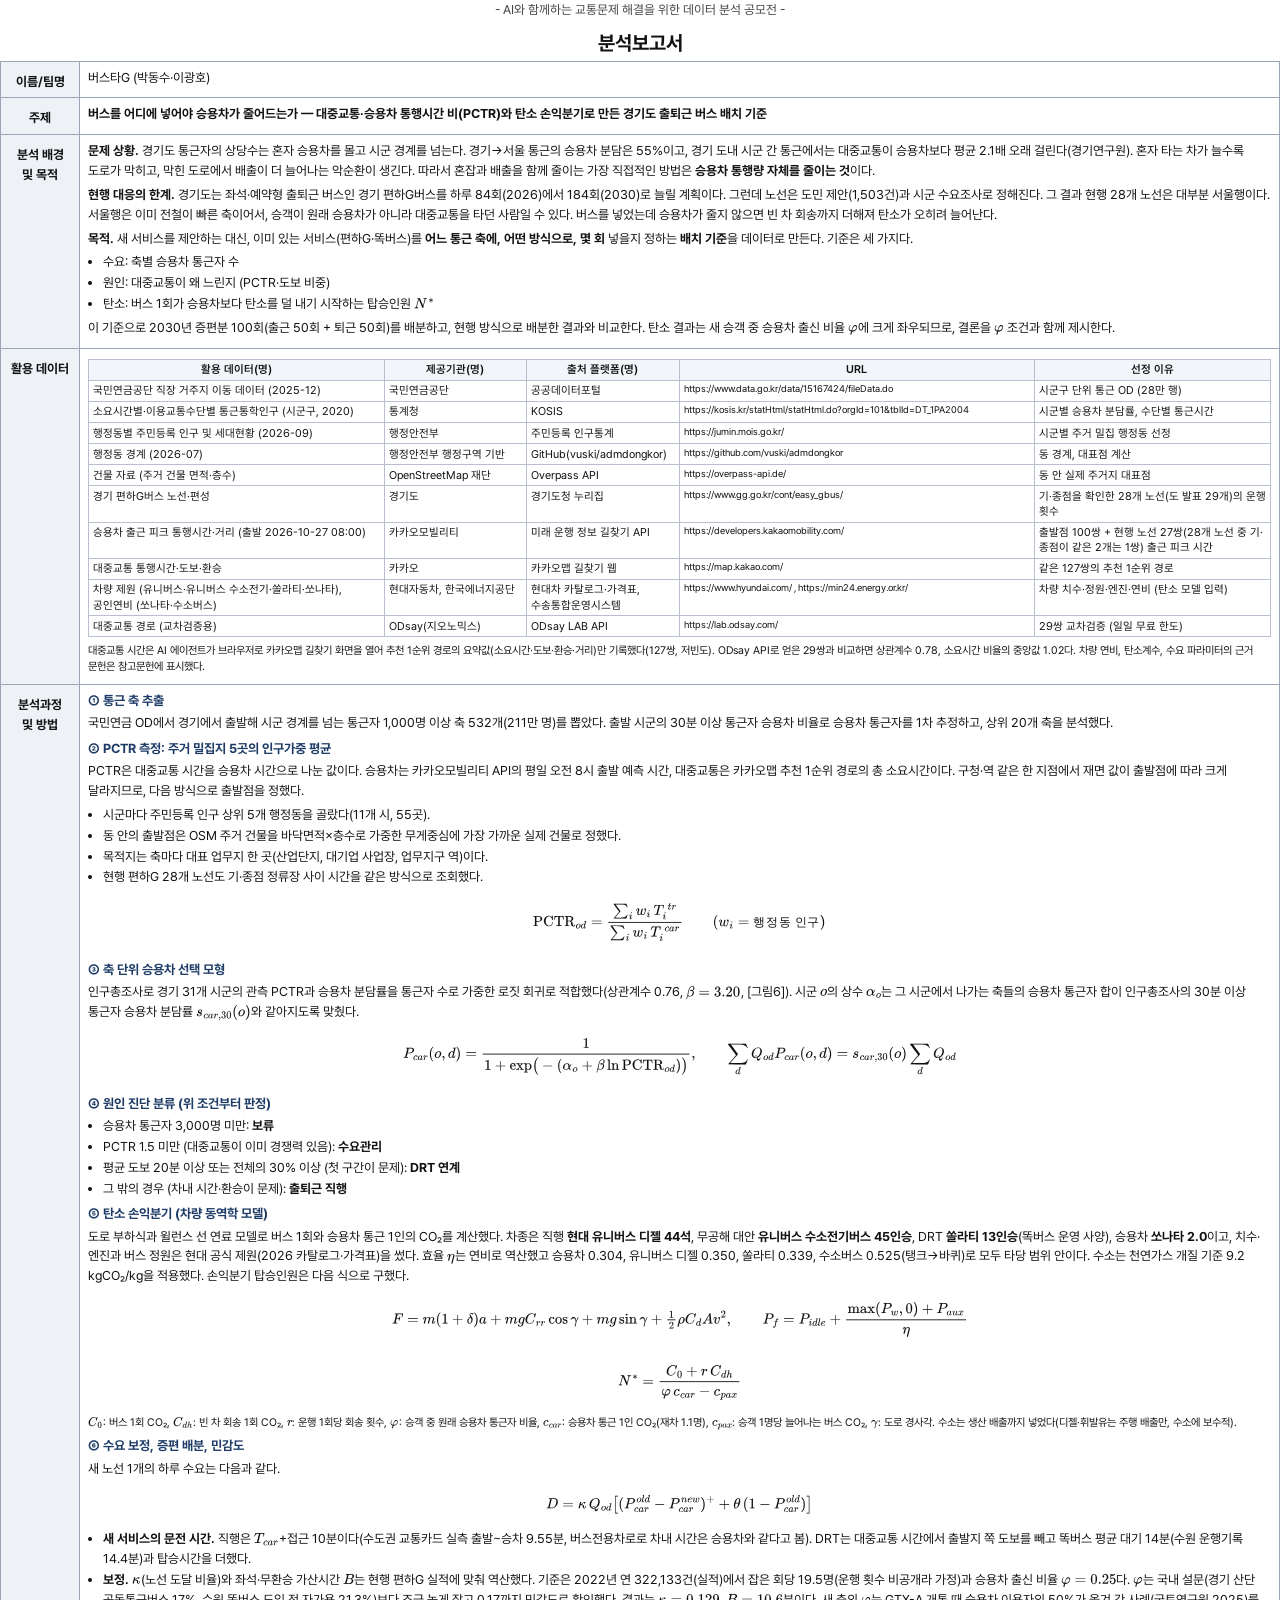
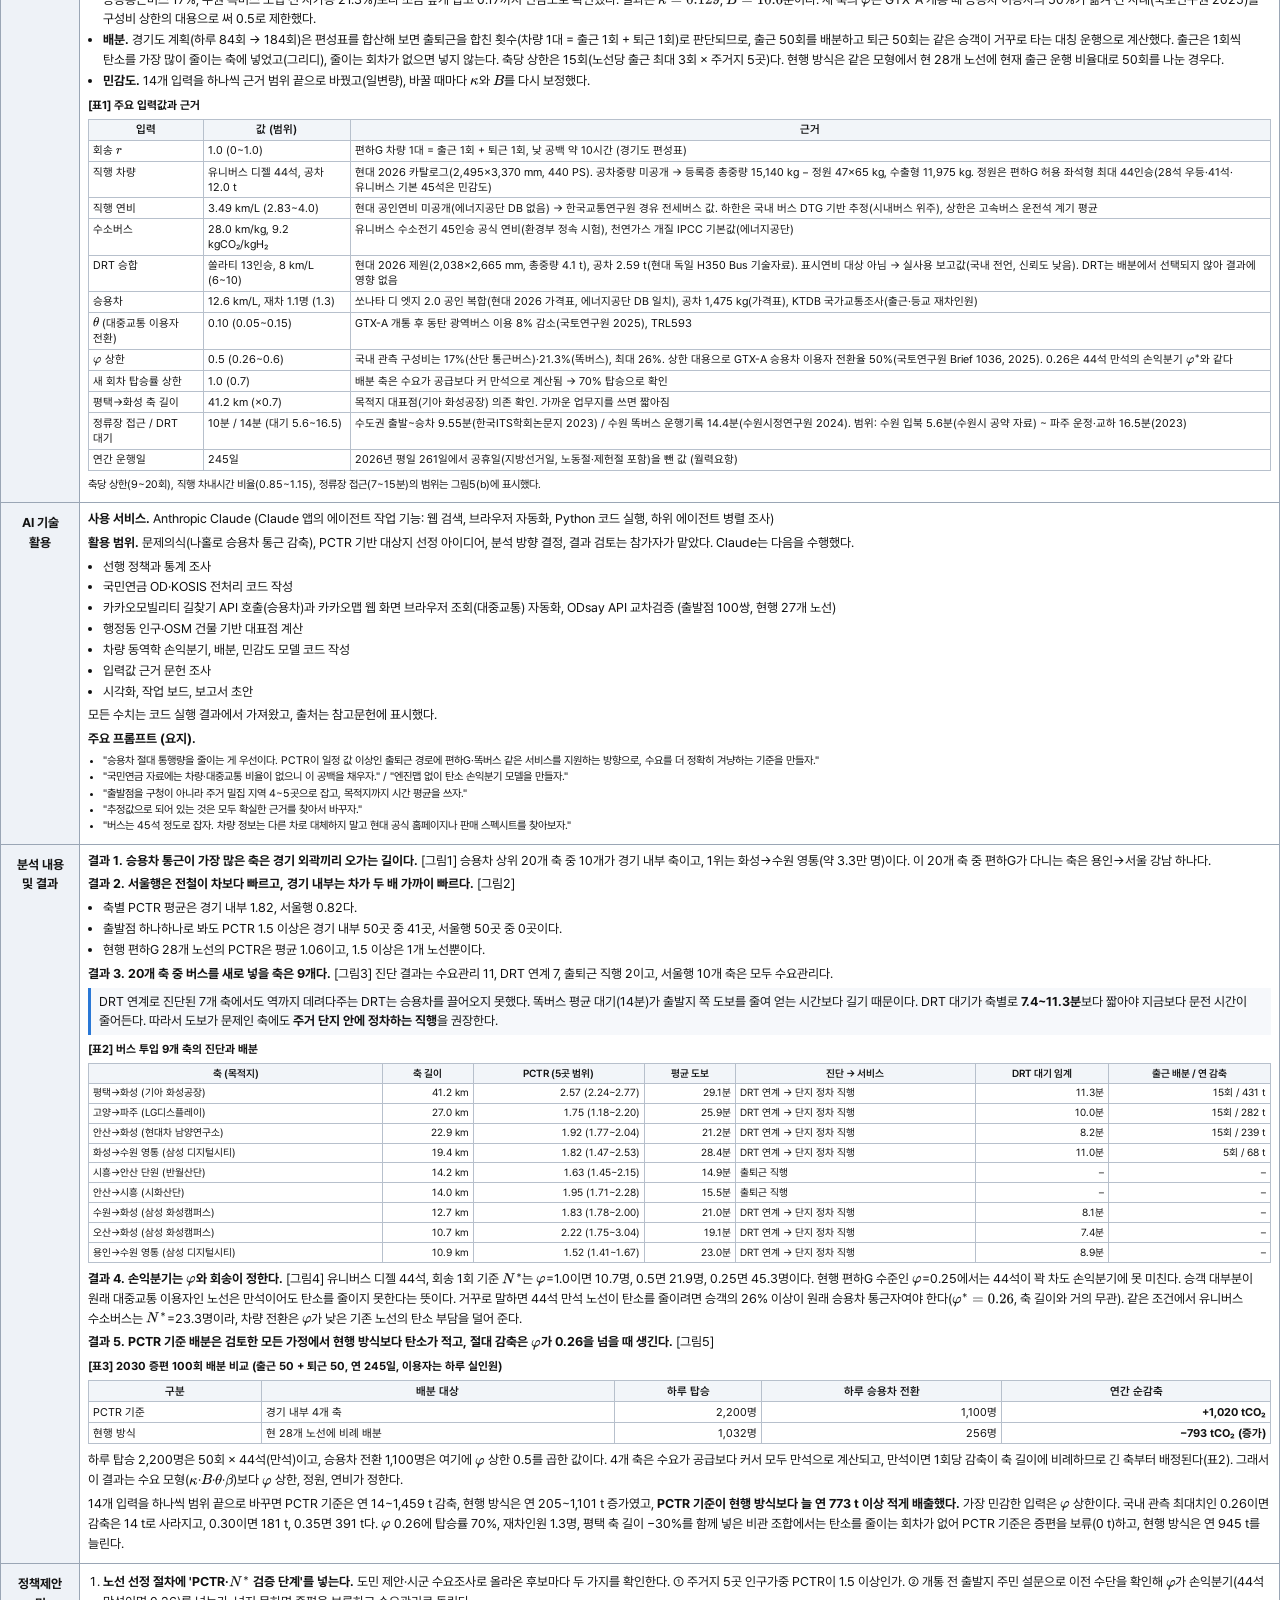
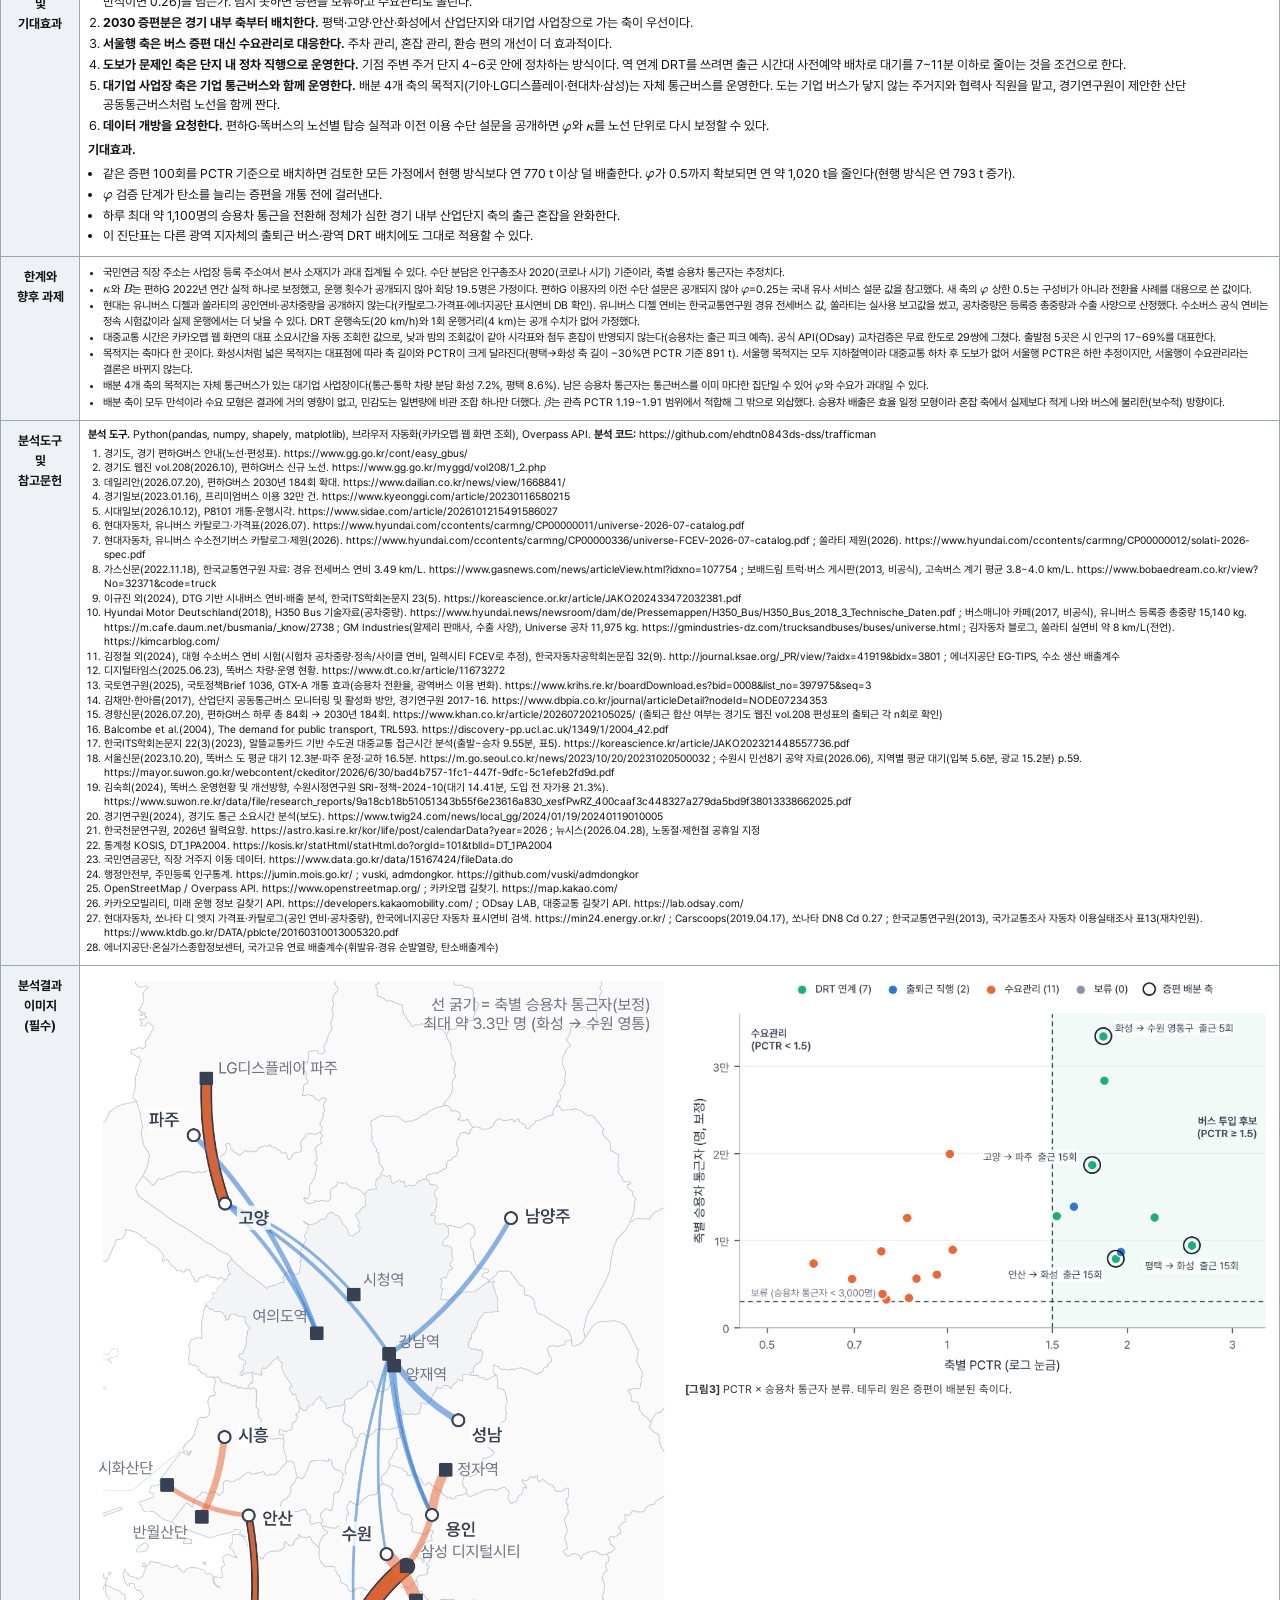
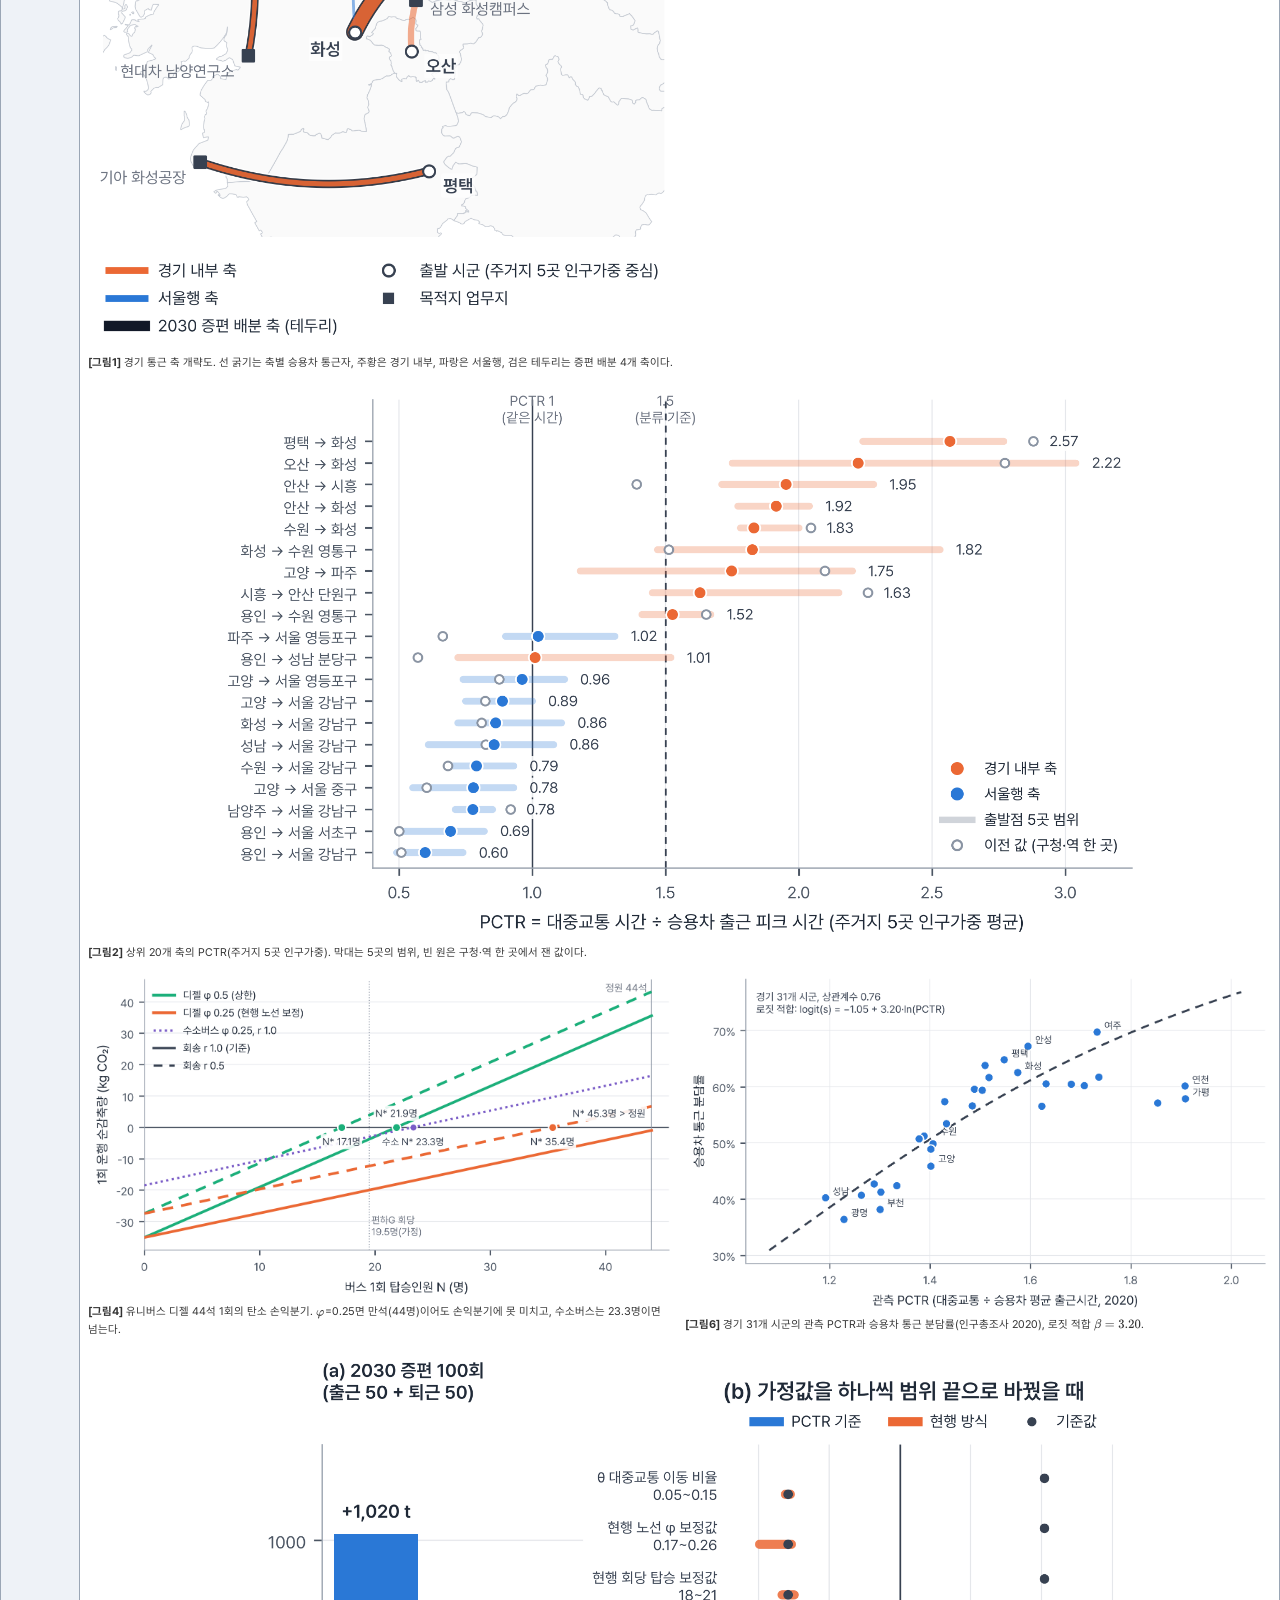
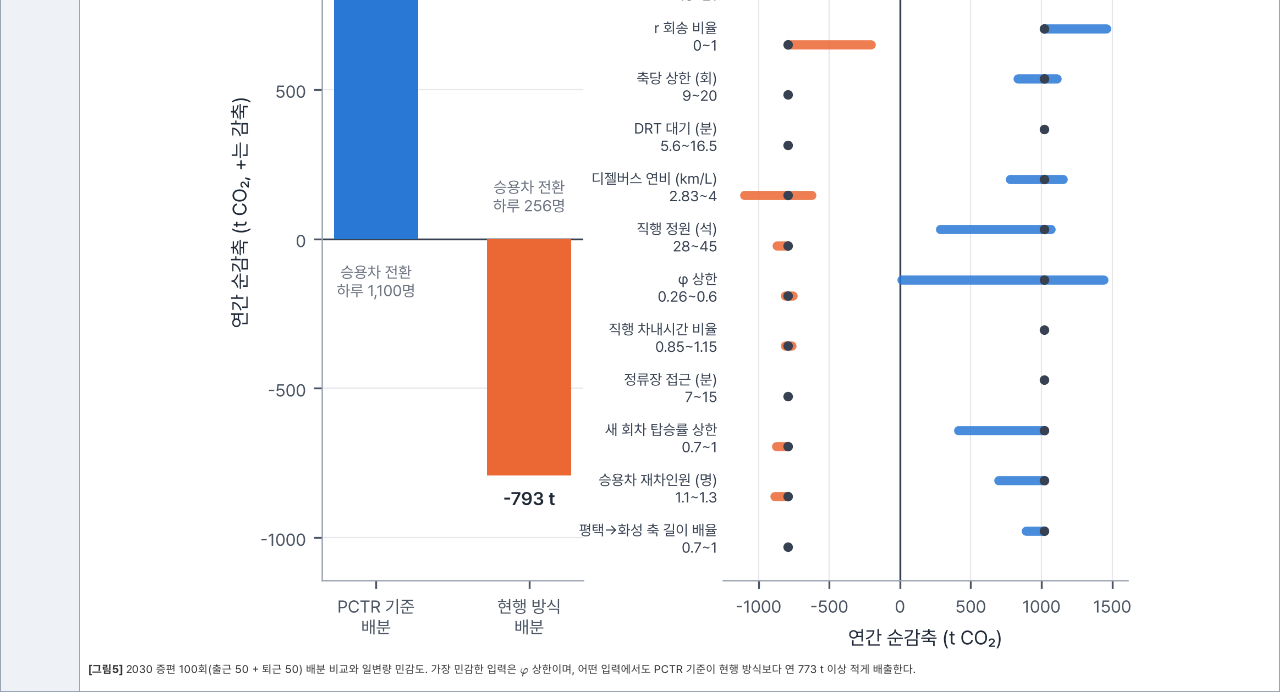
==== commit b95a1220: "2차 검토 반영: 표3 분할 방지, 비관 조합 저장, 재현 스크립트 정리 - sensitivity.py가 비관 조합 결과를 result/sensitivity_combo.json에 " ====
--- a/report/report.html
+++ b/report/report.html
@@ -51,6 +51,8 @@
 table.t td.small{word-break:break-all}
 table.dt{table-layout:fixed}
 table.dt td.small{font-size:7.2pt;line-height:1.25}
+h3{break-after:avoid}
+.keep{break-inside:avoid}
 </style></head><body>
 
 <div class="sub">- AI와 함께하는 교통문제 해결을 위한 데이터 분석 공모전 -</div>
@@ -135,7 +137,7 @@
 <tr><td>직행 차량</td><td>유니버스 디젤 44석, 공차 12.0 t</td><td>현대 2026 카탈로그(2,495×3,370 mm, 440 PS). 공차중량 미공개 → 등록증 총중량 15,140 kg − 정원 47×65 kg, 수출형 11,975 kg. 정원은 편하G 허용 좌석형 최대 44인승(28석 우등·41석·유니버스 기본 45석은 민감도)</td></tr>
 <tr><td>직행 연비</td><td>3.49 km/L (2.83~4.0)</td><td>현대 공인연비 미공개(에너지공단 DB 없음) → 한국교통연구원 경유 전세버스 값. 하한은 국내 버스 DTG 기반 추정(시내버스 위주), 상한은 고속버스 운전석 계기 평균</td></tr>
 <tr><td>수소버스</td><td>28.0 km/kg, 9.2 kgCO₂/kgH₂</td><td>유니버스 수소전기 45인승 공식 연비(환경부 정속 시험), 천연가스 개질 IPCC 기본값(에너지공단)</td></tr>
-<tr><td>DRT 승합</td><td>쏠라티 13인승, 8 km/L (6~10)</td><td>현대 2026 제원(2,038×2,665 mm, 총중량 4.1 t), 공차 2.59 t(현대 독일 H350 Bus 기술자료). 표시연비 대상 아님 → 실사용 보고값(국내 전언, 신뢰도 낮음)</td></tr>
+<tr><td>DRT 승합</td><td>쏠라티 13인승, 8 km/L (6~10)</td><td>현대 2026 제원(2,038×2,665 mm, 총중량 4.1 t), 공차 2.59 t(현대 독일 H350 Bus 기술자료). 표시연비 대상 아님 → 실사용 보고값(국내 전언, 신뢰도 낮음). DRT는 배분에서 선택되지 않아 결과에 영향 없음</td></tr>
 <tr><td>승용차</td><td>12.6 km/L, 재차 1.1명 (1.3)</td><td>쏘나타 디 엣지 2.0 공인 복합(현대 2026 가격표, 에너지공단 DB 일치), 공차 1,475 kg(가격표), KTDB 국가교통조사(출근·등교 재차인원)</td></tr>
 <tr><td>\(\theta\) (대중교통 이용자 전환)</td><td>0.10 (0.05~0.15)</td><td>GTX-A 개통 후 동탄 광역버스 이용 8% 감소(국토연구원 2025), TRL593</td></tr>
 <tr><td>\(\varphi\) 상한</td><td>0.5 (0.26~0.6)</td><td>국내 관측 구성비는 17%(산단 통근버스)·21.3%(똑버스), 최대 26%. 상한 대용으로 GTX-A 승용차 이용자 전환율 50%(국토연구원 Brief 1036, 2025). 0.26은 44석 만석의 손익분기 \(\varphi^*\)와 같다</td></tr>
@@ -184,7 +186,7 @@
 <table class="t t2"><thead><tr><th>축 (목적지)</th><th>축 길이</th><th>PCTR (5곳 범위)</th><th>평균 도보</th><th>진단 → 서비스</th><th>DRT 대기 임계</th><th>출근 배분 / 연 감축</th></tr></thead><tbody>
 <tr><td>평택→화성 (기아 화성공장)</td><td class="n">41.2 km</td><td class="n">2.57 (2.24~2.77)</td><td class="n">29.1분</td><td>DRT 연계 → 단지 정차 직행</td><td class="n">11.3분</td><td class="n">15회 / 431 t</td></tr>
 <tr><td>고양→파주 (LG디스플레이)</td><td class="n">27.0 km</td><td class="n">1.75 (1.18~2.20)</td><td class="n">25.9분</td><td>DRT 연계 → 단지 정차 직행</td><td class="n">10.0분</td><td class="n">15회 / 282 t</td></tr>
-<tr><td>안산→화성 (현대차 남양연구소)</td><td class="n">22.9 km</td><td class="n">1.92 (1.77~2.04)</td><td class="n">21.2분</td><td>DRT 연계 → 단지 정차 직행</td><td class="n">8.2분</td><td class="n">15회 / 240 t</td></tr>
+<tr><td>안산→화성 (현대차 남양연구소)</td><td class="n">22.9 km</td><td class="n">1.92 (1.77~2.04)</td><td class="n">21.2분</td><td>DRT 연계 → 단지 정차 직행</td><td class="n">8.2분</td><td class="n">15회 / 239 t</td></tr>
 <tr><td>화성→수원 영통 (삼성 디지털시티)</td><td class="n">19.4 km</td><td class="n">1.82 (1.47~2.53)</td><td class="n">28.4분</td><td>DRT 연계 → 단지 정차 직행</td><td class="n">11.0분</td><td class="n">5회 / 68 t</td></tr>
 <tr><td>시흥→안산 단원 (반월산단)</td><td class="n">14.2 km</td><td class="n">1.63 (1.45~2.15)</td><td class="n">14.9분</td><td>출퇴근 직행</td><td class="n">–</td><td class="n">–</td></tr>
 <tr><td>안산→시흥 (시화산단)</td><td class="n">14.0 km</td><td class="n">1.95 (1.71~2.28)</td><td class="n">15.5분</td><td>출퇴근 직행</td><td class="n">–</td><td class="n">–</td></tr>
@@ -193,12 +195,12 @@
 <tr><td>용인→수원 영통 (삼성 디지털시티)</td><td class="n">10.9 km</td><td class="n">1.52 (1.41~1.67)</td><td class="n">23.0분</td><td>DRT 연계 → 단지 정차 직행</td><td class="n">8.9분</td><td class="n">–</td></tr>
 </tbody></table>
 <p><b>결과 4. 손익분기는 \(\varphi\)와 회송이 정한다.</b> [그림4] 유니버스 디젤 44석, 회송 1회 기준 \(N^*\)는 \(\varphi\)=1.0이면 10.7명, 0.5면 21.9명, 0.25면 45.3명이다. 현행 편하G 수준인 \(\varphi\)=0.25에서는 44석이 꽉 차도 손익분기에 못 미친다. 승객 대부분이 원래 대중교통 이용자인 노선은 만석이어도 탄소를 줄이지 못한다는 뜻이다. 거꾸로 말하면 44석 만석 노선이 탄소를 줄이려면 승객의 26% 이상이 원래 승용차 통근자여야 한다(\(\varphi^*=0.26\), 축 길이와 거의 무관). 같은 조건에서 유니버스 수소버스는 \(N^*\)=23.3명이라, 차량 전환은 \(\varphi\)가 낮은 기존 노선의 탄소 부담을 덜어 준다.</p>
-<p><b>결과 5. PCTR 기준 배분은 모든 가정에서 현행 방식보다 탄소가 적고, 절대 감축은 \(\varphi\)가 0.26을 넘을 때 생긴다.</b> [그림5]</p>
-<div class="tc">[표3] 2030 증편 100회 배분 비교 (출근 50 + 퇴근 50, 연 245일, 이용자는 하루 실인원)</div>
+<p><b>결과 5. PCTR 기준 배분은 검토한 모든 가정에서 현행 방식보다 탄소가 적고, 절대 감축은 \(\varphi\)가 0.26을 넘을 때 생긴다.</b> [그림5]</p>
+<div class="keep"><div class="tc">[표3] 2030 증편 100회 배분 비교 (출근 50 + 퇴근 50, 연 245일, 이용자는 하루 실인원)</div>
 <table class="t"><thead><tr><th>구분</th><th>배분 대상</th><th>하루 탑승</th><th>하루 승용차 전환</th><th>연간 순감축</th></tr></thead><tbody>
 <tr><td>PCTR 기준</td><td>경기 내부 4개 축</td><td class="n">2,200명</td><td class="n">1,100명</td><td class="n"><b>+1,020 tCO₂</b></td></tr>
 <tr><td>현행 방식</td><td>현 28개 노선에 비례 배분</td><td class="n">1,032명</td><td class="n">256명</td><td class="n"><b>−793 tCO₂ (증가)</b></td></tr>
-</tbody></table>
+</tbody></table></div>
 <p>하루 탑승 2,200명은 50회 × 44석(만석)이고, 승용차 전환 1,100명은 여기에 \(\varphi\) 상한 0.5를 곱한 값이다. 4개 축은 수요가 공급보다 커서 모두 만석으로 계산되고, 만석이면 1회당 감축이 축 길이에 비례하므로 긴 축부터 배정된다(표2). 그래서 이 결과는 수요 모형(\(\kappa\)·\(B\)·\(\theta\)·\(\beta\))보다 \(\varphi\) 상한, 정원, 연비가 정한다.</p>
 <p>14개 입력을 하나씩 범위 끝으로 바꾸면 PCTR 기준은 연 14~1,459 t 감축, 현행 방식은 연 205~1,101 t 증가였고, <b>PCTR 기준이 현행 방식보다 늘 연 773 t 이상 적게 배출했다.</b> 가장 민감한 입력은 \(\varphi\) 상한이다. 국내 관측 최대치인 0.26이면 감축은 14 t로 사라지고, 0.30이면 181 t, 0.35면 391 t다. \(\varphi\) 0.26에 탑승률 70%, 재차인원 1.3명, 평택 축 길이 −30%를 함께 넣은 비관 조합에서는 탄소를 줄이는 회차가 없어 PCTR 기준은 증편을 보류(0 t)하고, 현행 방식은 연 945 t를 늘린다.</p>
 </div></div>
@@ -214,7 +216,7 @@
 </ol>
 <p><b>기대효과.</b></p>
 <ul>
-<li>같은 증편 100회를 PCTR 기준으로 배치하면 어떤 가정에서도 현행 방식보다 연 770 t 이상 덜 배출한다. \(\varphi\)가 0.5까지 확보되면 연 약 1,020 t을 줄인다(현행 방식은 연 793 t 증가).</li>
+<li>같은 증편 100회를 PCTR 기준으로 배치하면 검토한 모든 가정에서 현행 방식보다 연 770 t 이상 덜 배출한다. \(\varphi\)가 0.5까지 확보되면 연 약 1,020 t을 줄인다(현행 방식은 연 793 t 증가).</li>
 <li>\(\varphi\) 검증 단계가 탄소를 늘리는 증편을 개통 전에 걸러낸다.</li>
 <li>하루 최대 약 1,100명의 승용차 통근을 전환해 정체가 심한 경기 내부 산업단지 축의 출근 혼잡을 완화한다.</li>
 <li>이 진단표는 다른 광역 지자체의 출퇴근 버스·광역 DRT 배치에도 그대로 적용할 수 있다.</li>
@@ -270,11 +272,11 @@
 <div class="sec"><div class="lbl">분석결과<br>이미지<br>(필수)</div><div class="cnt">
 <div class="figs">
 <div class="fig"><img src="figs/fig1_axes_map.png"><div class="cap"><b>[그림1]</b> 경기 통근 축 개략도. 선 굵기는 축별 승용차 통근자, 주황은 경기 내부, 파랑은 서울행, 검은 테두리는 증편 배분 4개 축이다.</div></div>
+<div class="fig"><img src="figs/fig3_matrix.png"><div class="cap"><b>[그림3]</b> PCTR × 승용차 통근자 분류. 테두리 원은 증편이 배분된 축이다.</div></div>
 <div class="fig wide"><img src="figs/fig2_pctr_axes.png"><div class="cap"><b>[그림2]</b> 상위 20개 축의 PCTR(주거지 5곳 인구가중). 막대는 5곳의 범위, 빈 원은 구청·역 한 곳에서 잰 값이다.</div></div>
-<div class="fig"><img src="figs/fig3_matrix.png"><div class="cap"><b>[그림3]</b> PCTR × 승용차 통근자 분류. 테두리 원은 증편이 배분된 축이다.</div></div>
 <div class="fig"><img src="figs/fig4_breakeven.png"><div class="cap"><b>[그림4]</b> 유니버스 디젤 44석 1회의 탄소 손익분기. \(\varphi\)=0.25면 만석(44명)이어도 손익분기에 못 미치고, 수소버스는 23.3명이면 넘는다.</div></div>
+<div class="fig"><img src="figs/fig6_census_logit.png"><div class="cap"><b>[그림6]</b> 경기 31개 시군의 관측 PCTR과 승용차 통근 분담률(인구총조사 2020), 로짓 적합 \(\beta=3.20\).</div></div>
 <div class="fig wide"><img src="figs/fig5_allocation.png"><div class="cap"><b>[그림5]</b> 2030 증편 100회(출근 50 + 퇴근 50) 배분 비교와 일변량 민감도. 가장 민감한 입력은 \(\varphi\) 상한이며, 어떤 입력에서도 PCTR 기준이 현행 방식보다 연 773 t 이상 적게 배출한다.</div></div>
-<div class="fig"><img src="figs/fig6_census_logit.png"><div class="cap"><b>[그림6]</b> 경기 31개 시군의 관측 PCTR과 승용차 통근 분담률(인구총조사 2020), 로짓 적합 \(\beta=3.20\).</div></div>
 </div>
 </div></div>
 </div>
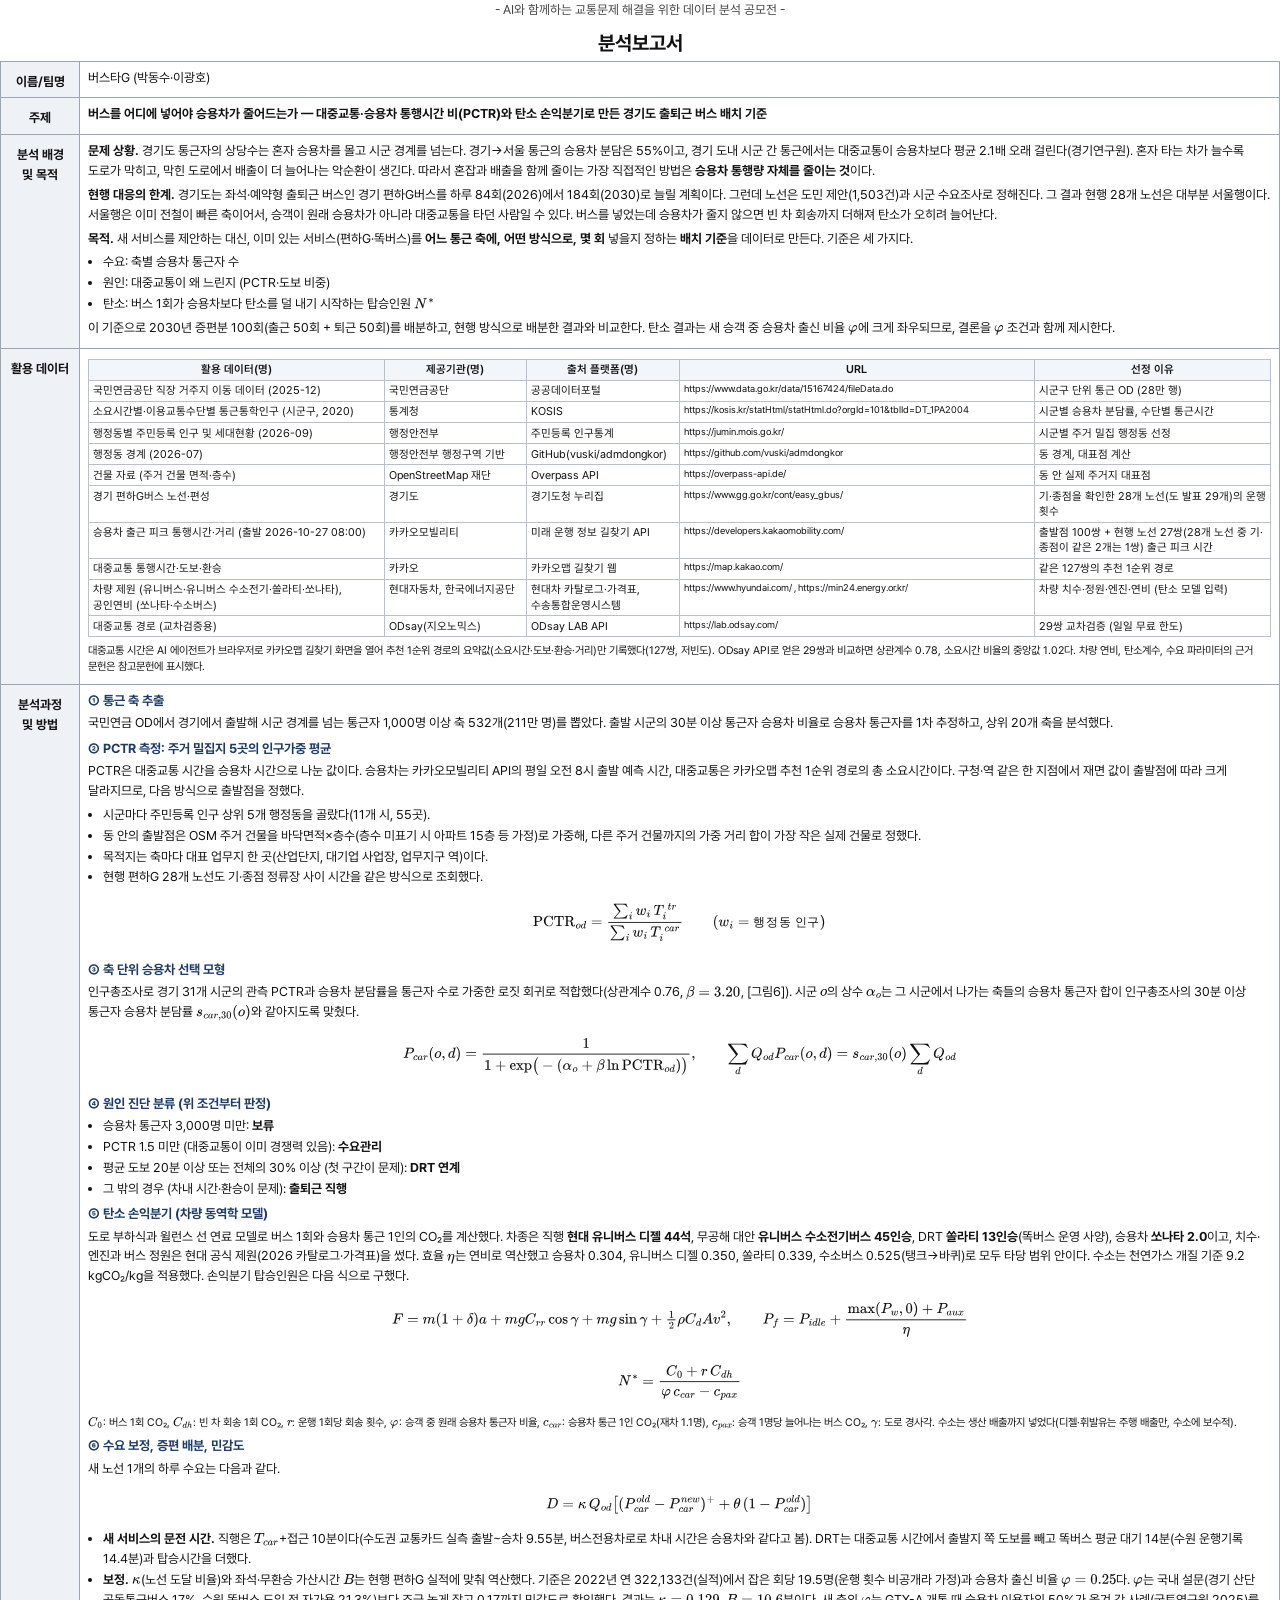
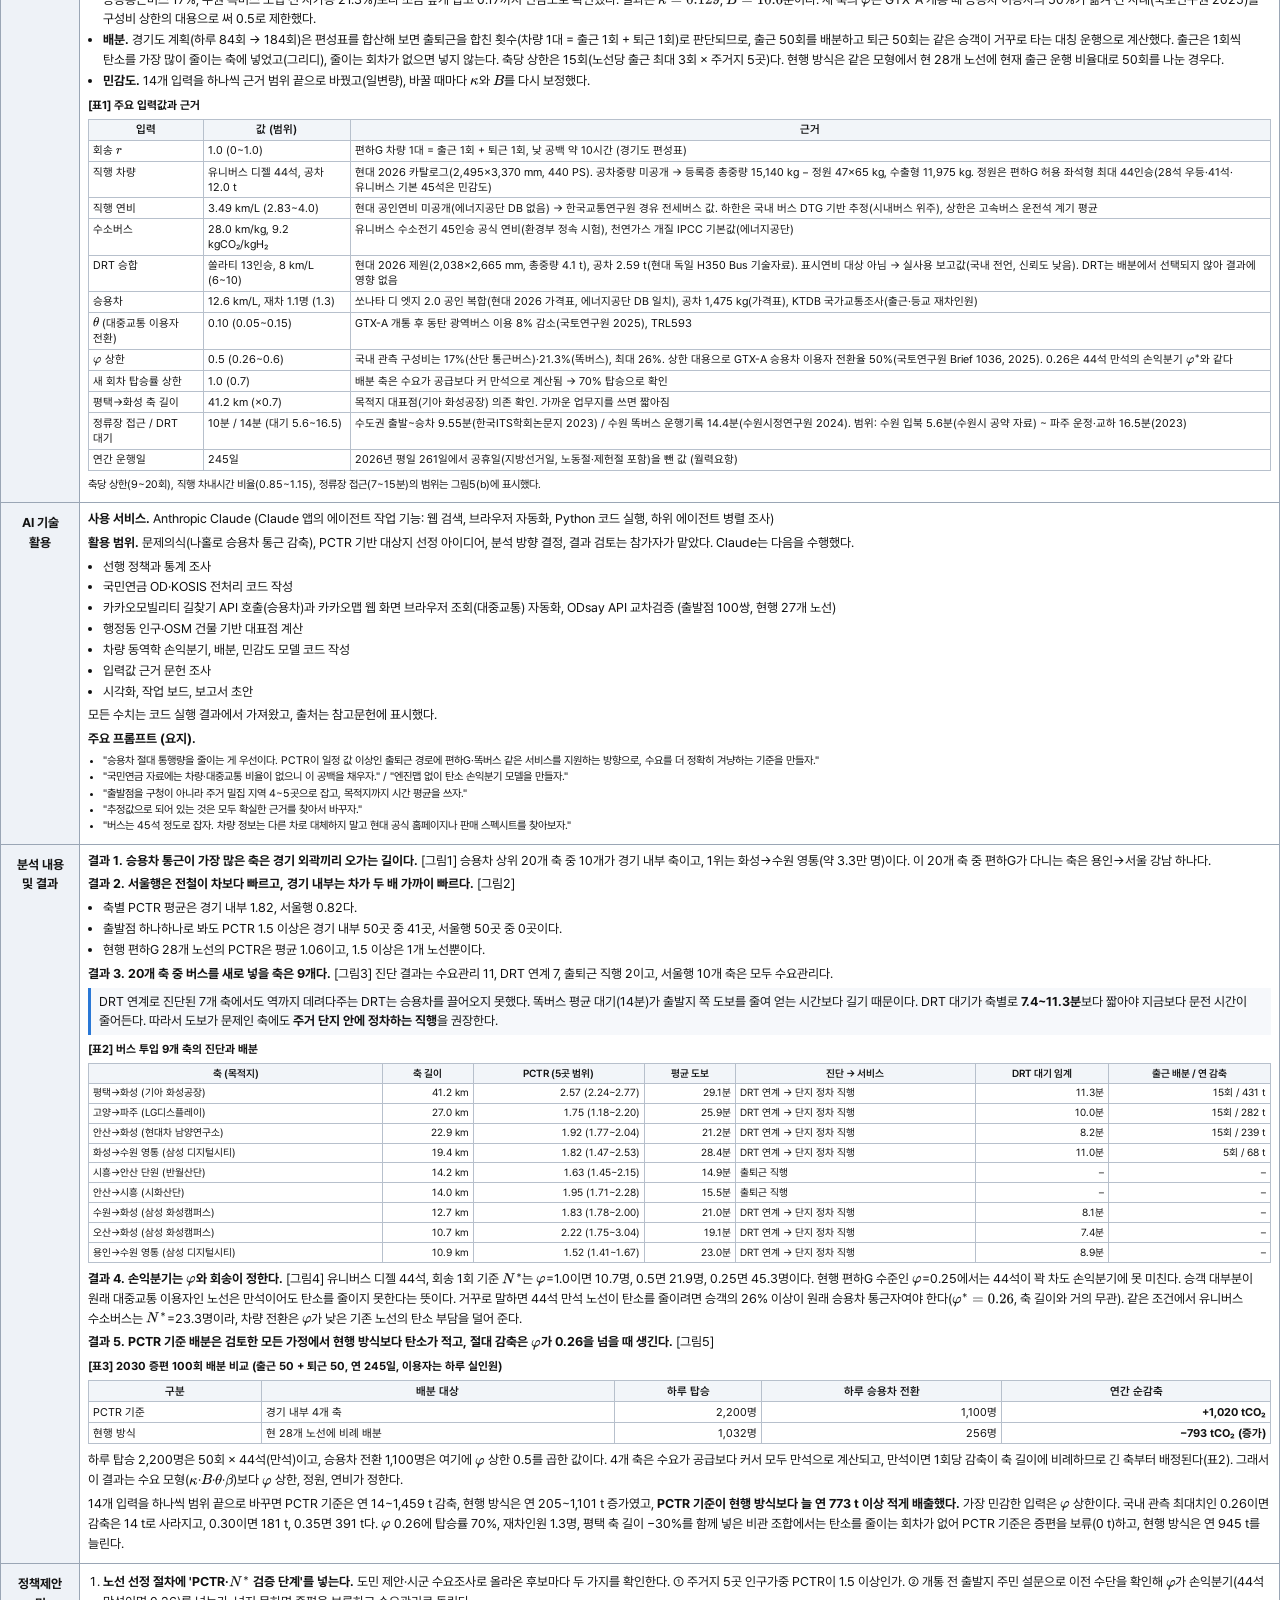
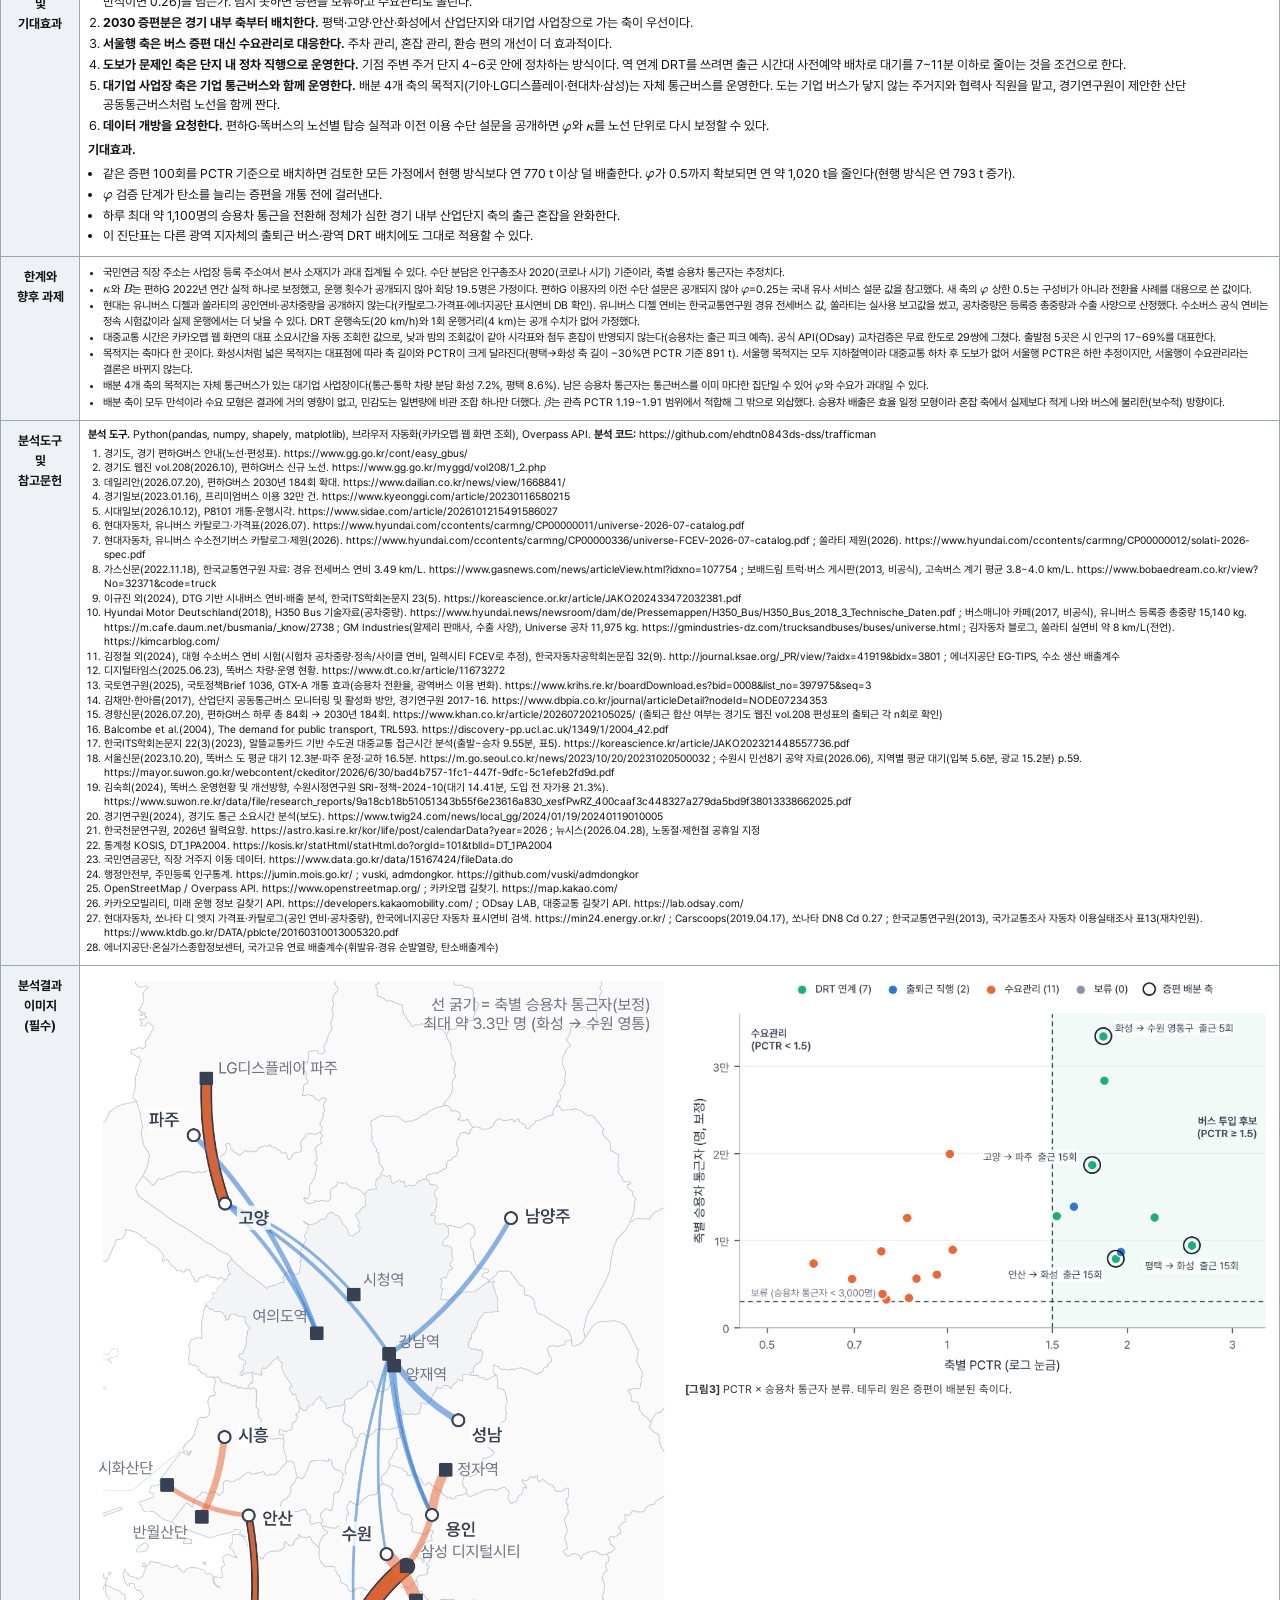
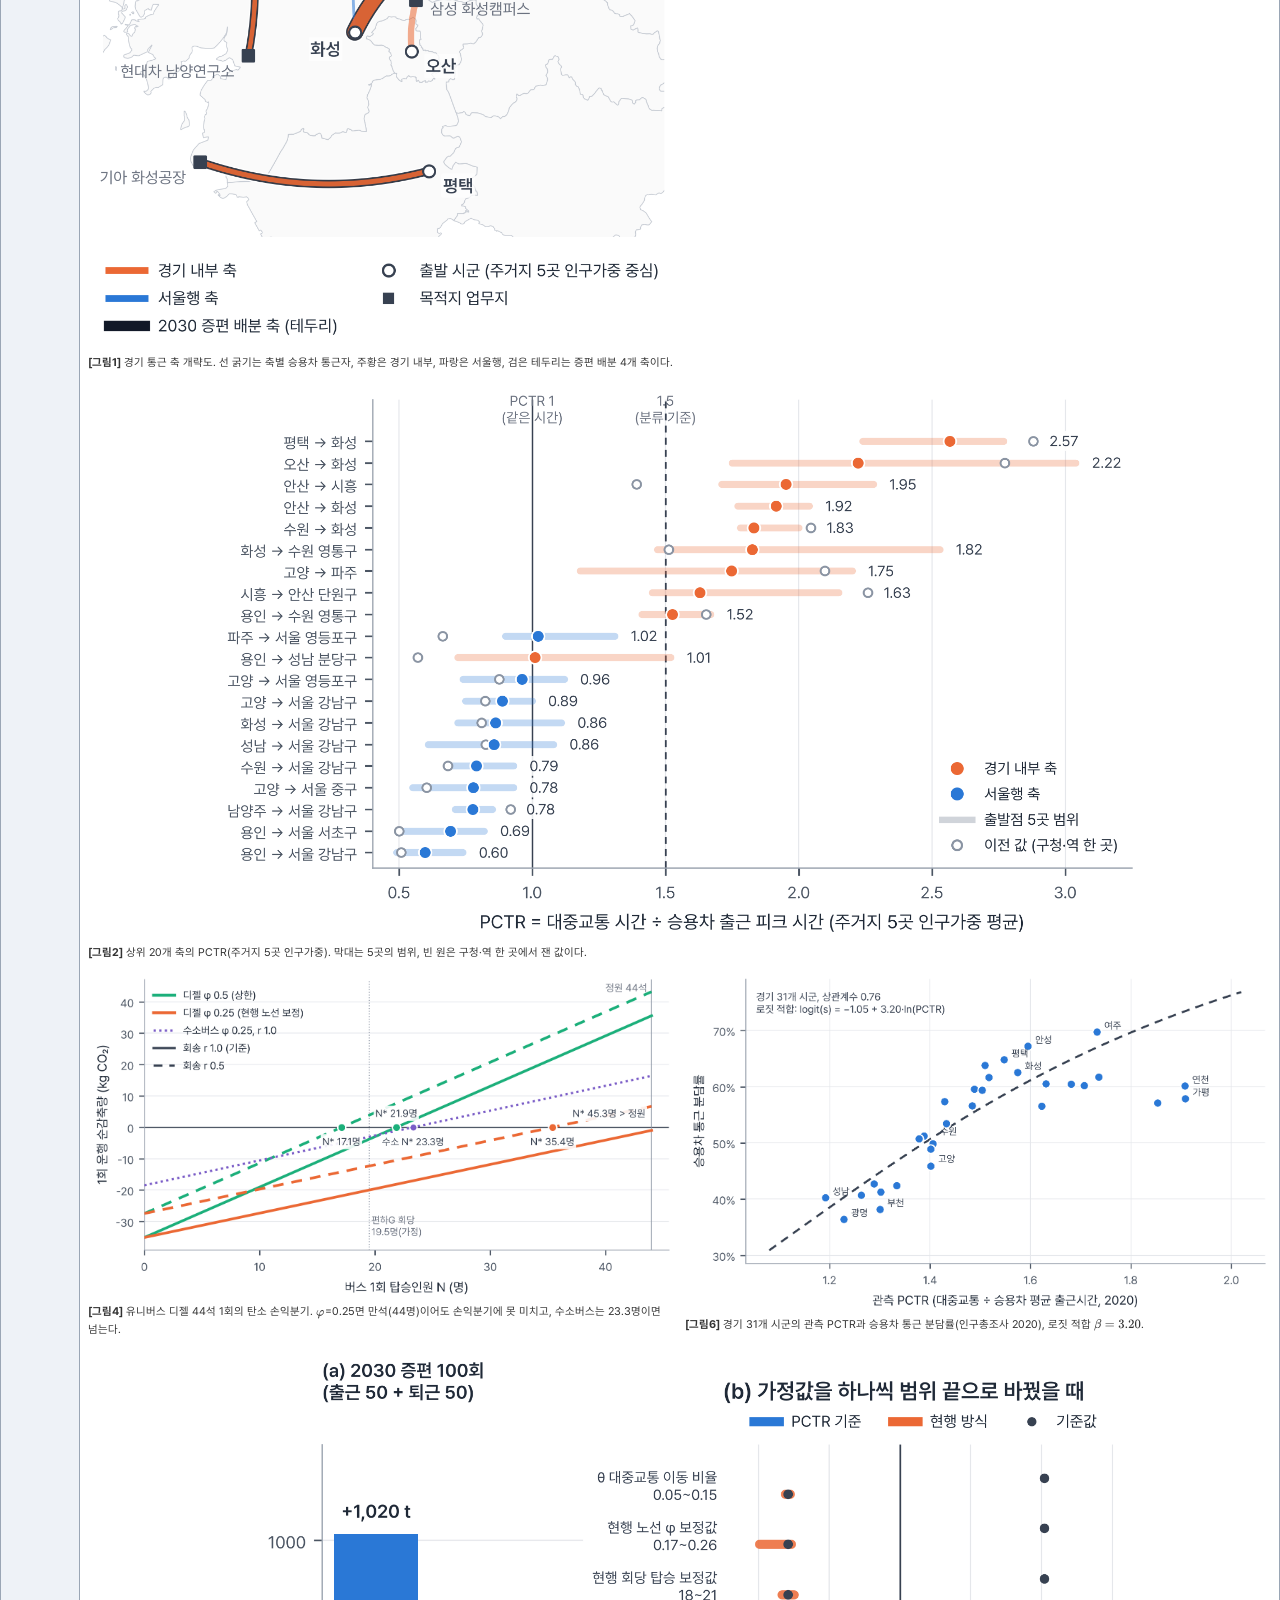
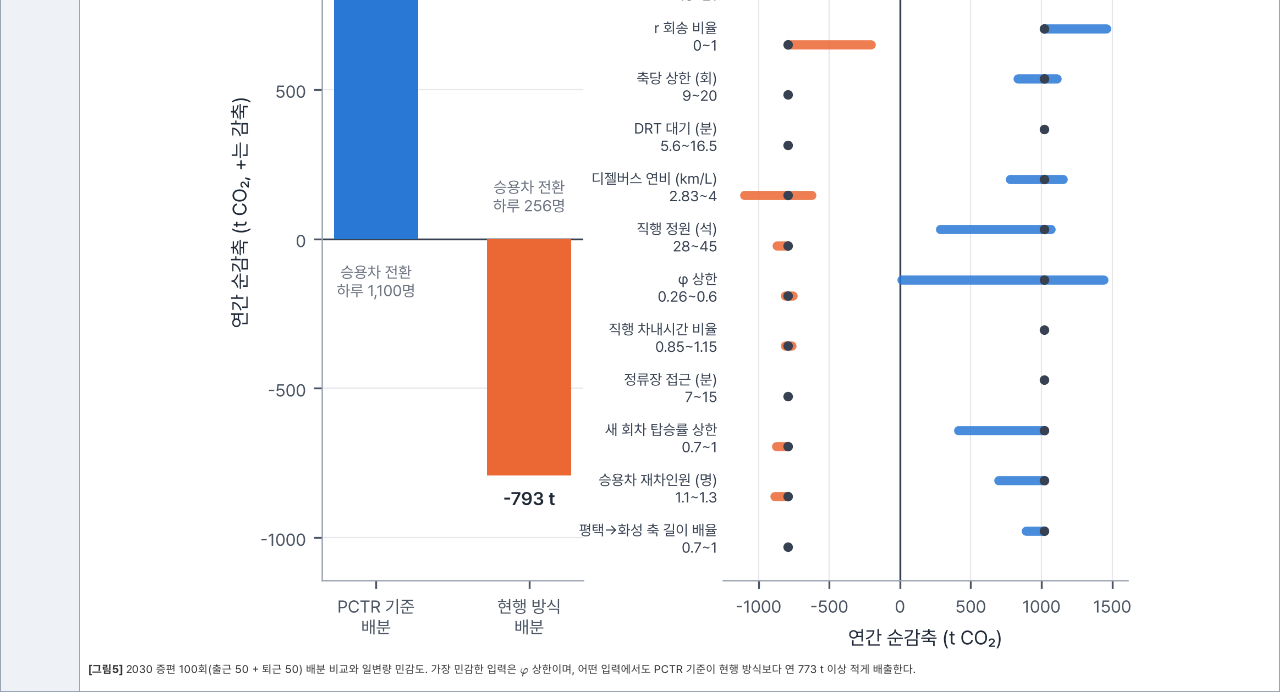
==== commit 3263af62: "출발점 선정 설명을 코드에 맞춤(가중 메도이드, 층수 미표기 가정) Co-Authored-By: Claude Opus 5.5 <noreply@anthropic.com> Claude" ====
--- a/report/report.html
+++ b/report/report.html
@@ -98,7 +98,7 @@
 <p>PCTR은 대중교통 시간을 승용차 시간으로 나눈 값이다. 승용차는 카카오모빌리티 API의 평일 오전 8시 출발 예측 시간, 대중교통은 카카오맵 추천 1순위 경로의 총 소요시간이다. 구청·역 같은 한 지점에서 재면 값이 출발점에 따라 크게 달라지므로, 다음 방식으로 출발점을 정했다.</p>
 <ul>
 <li>시군마다 주민등록 인구 상위 5개 행정동을 골랐다(11개 시, 55곳).</li>
-<li>동 안의 출발점은 OSM 주거 건물을 바닥면적×층수로 가중한 무게중심에 가장 가까운 실제 건물로 정했다.</li>
+<li>동 안의 출발점은 OSM 주거 건물을 바닥면적×층수(층수 미표기 시 아파트 15층 등 가정)로 가중해, 다른 주거 건물까지의 가중 거리 합이 가장 작은 실제 건물로 정했다.</li>
 <li>목적지는 축마다 대표 업무지 한 곳(산업단지, 대기업 사업장, 업무지구 역)이다.</li>
 <li>현행 편하G 28개 노선도 기·종점 정류장 사이 시간을 같은 방식으로 조회했다.</li>
 </ul>
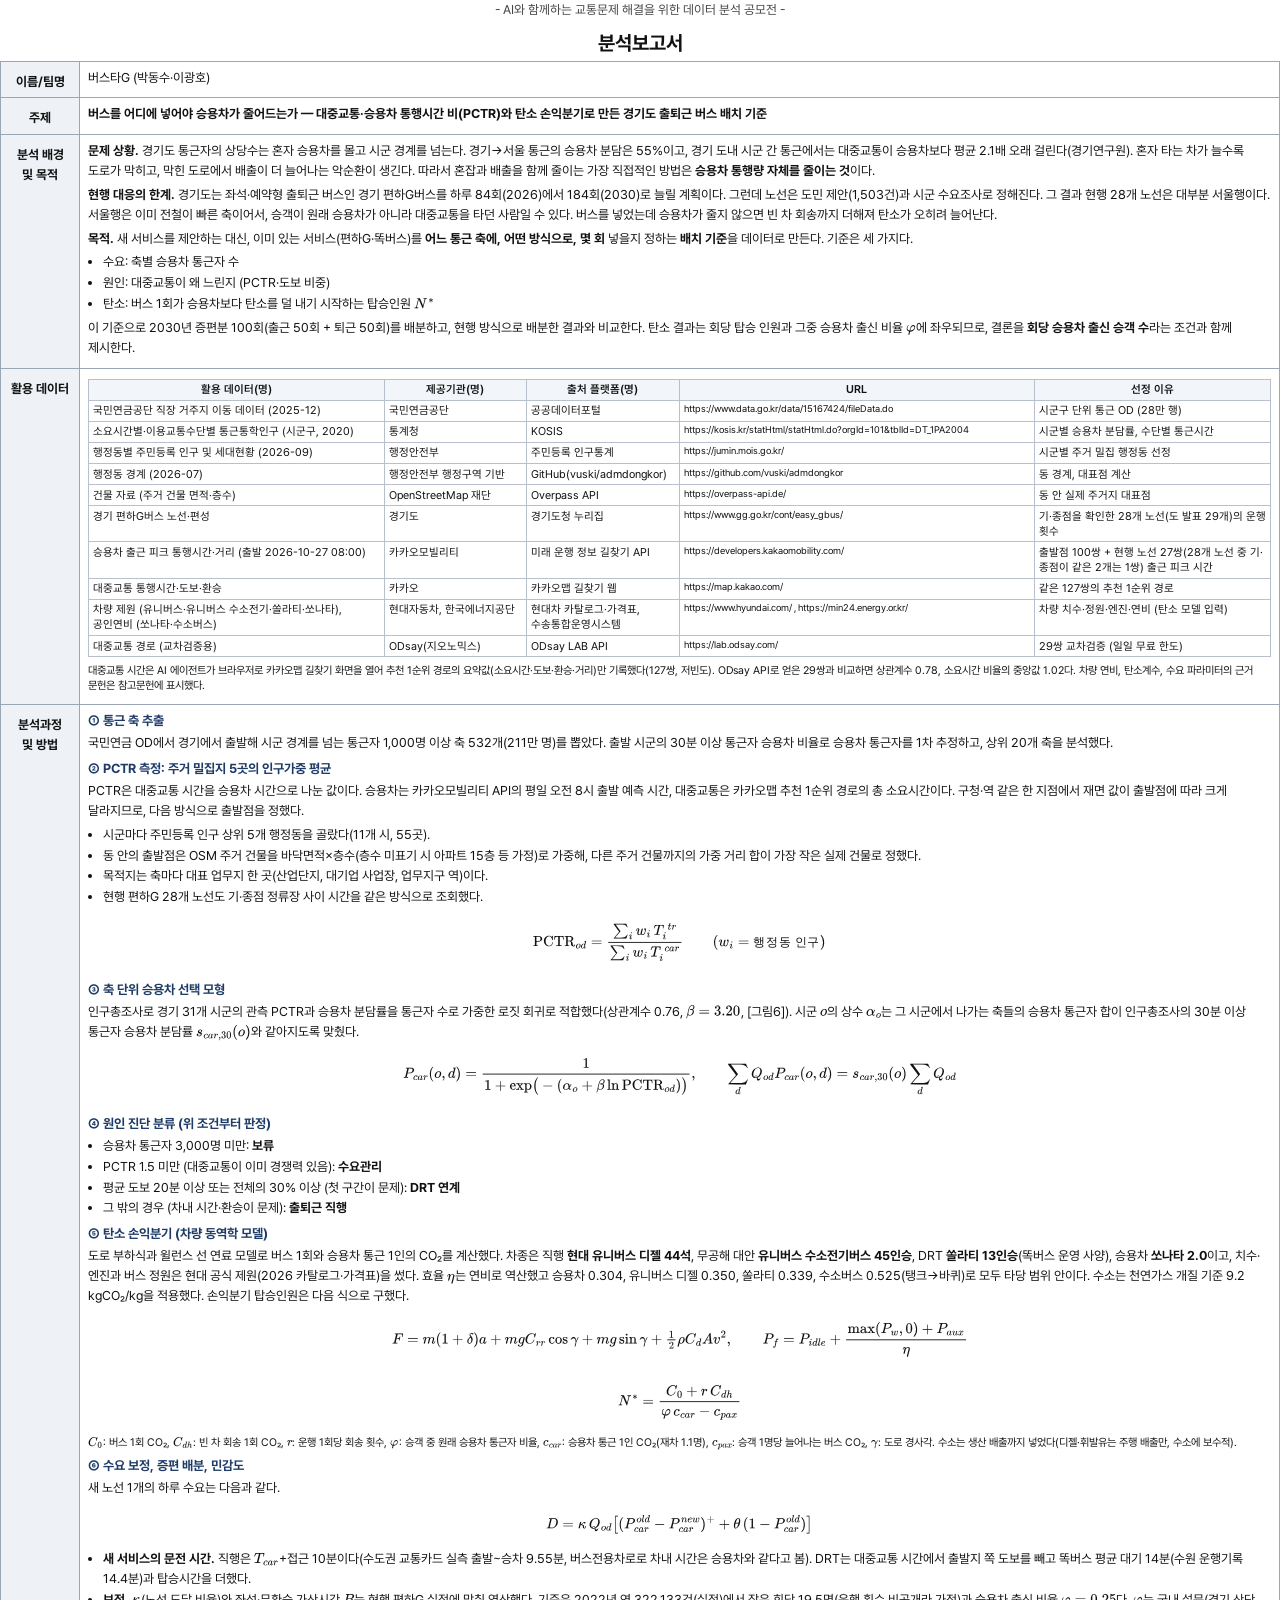
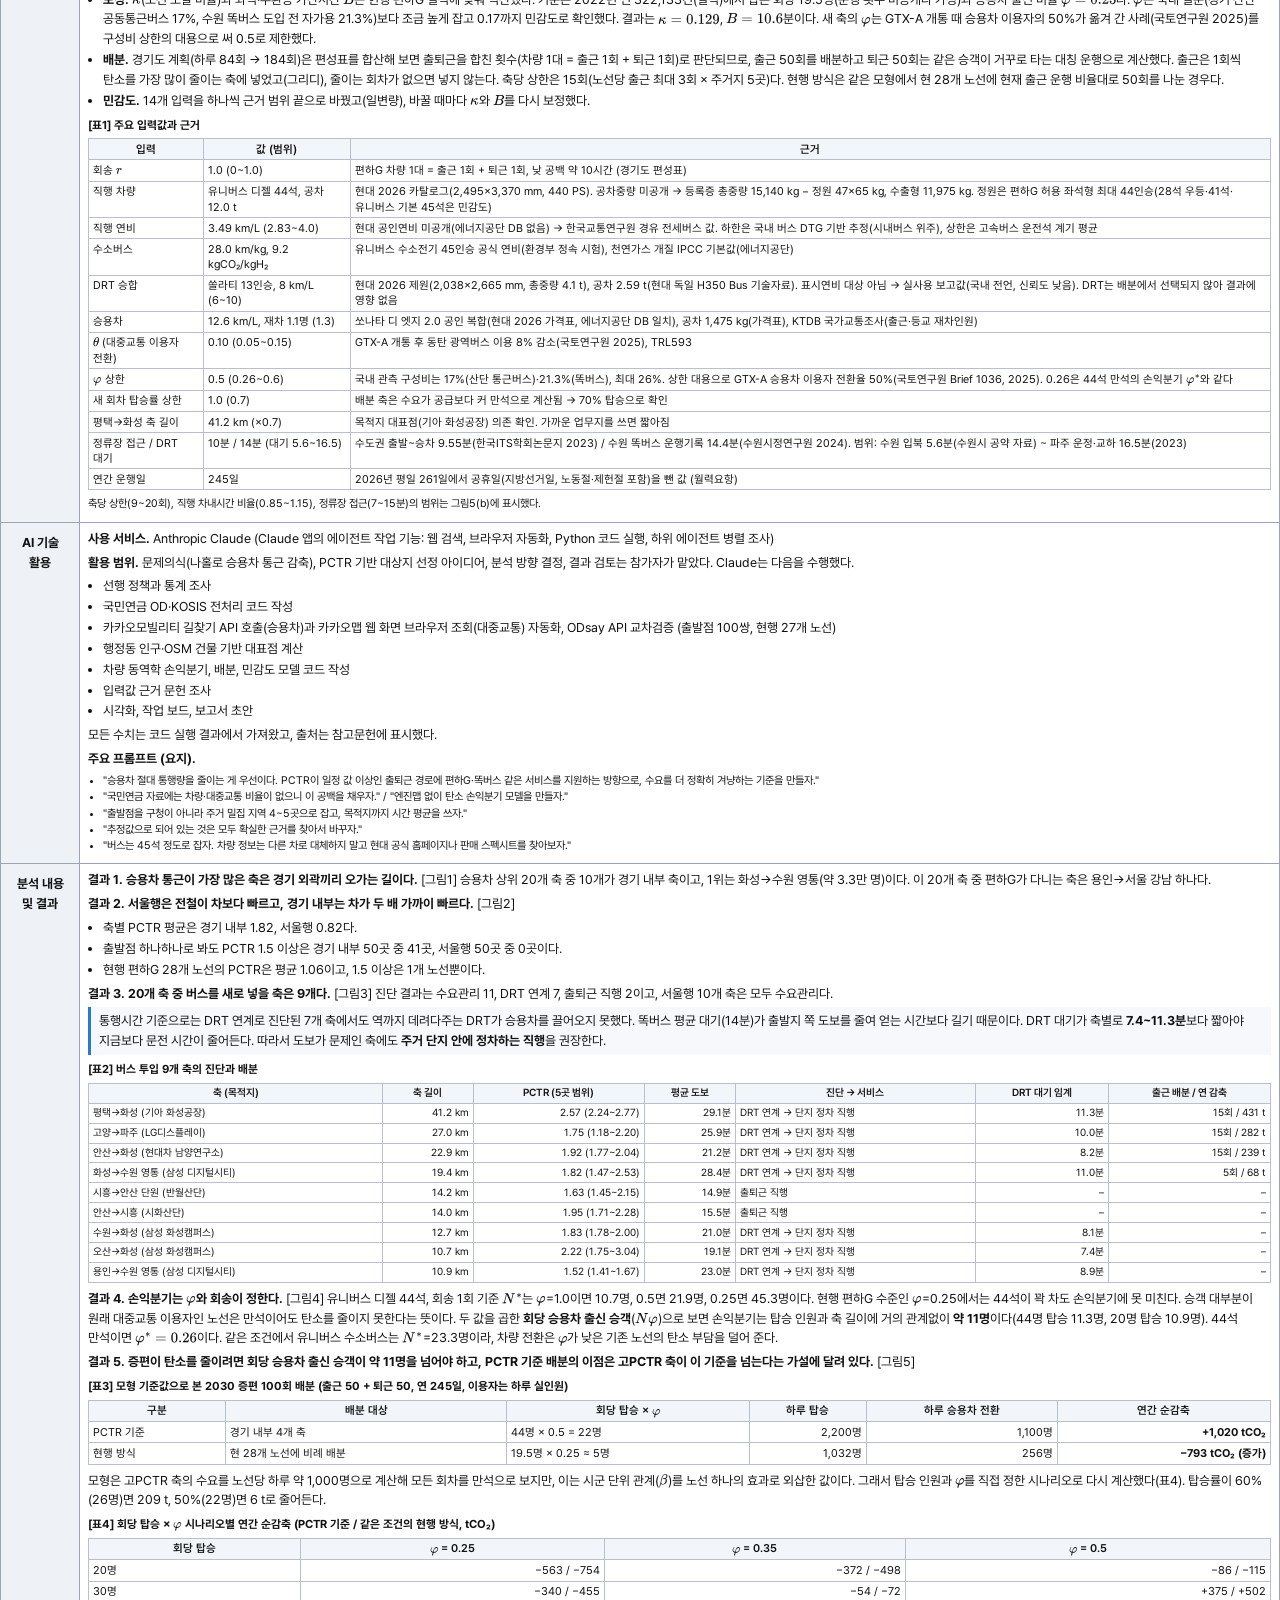
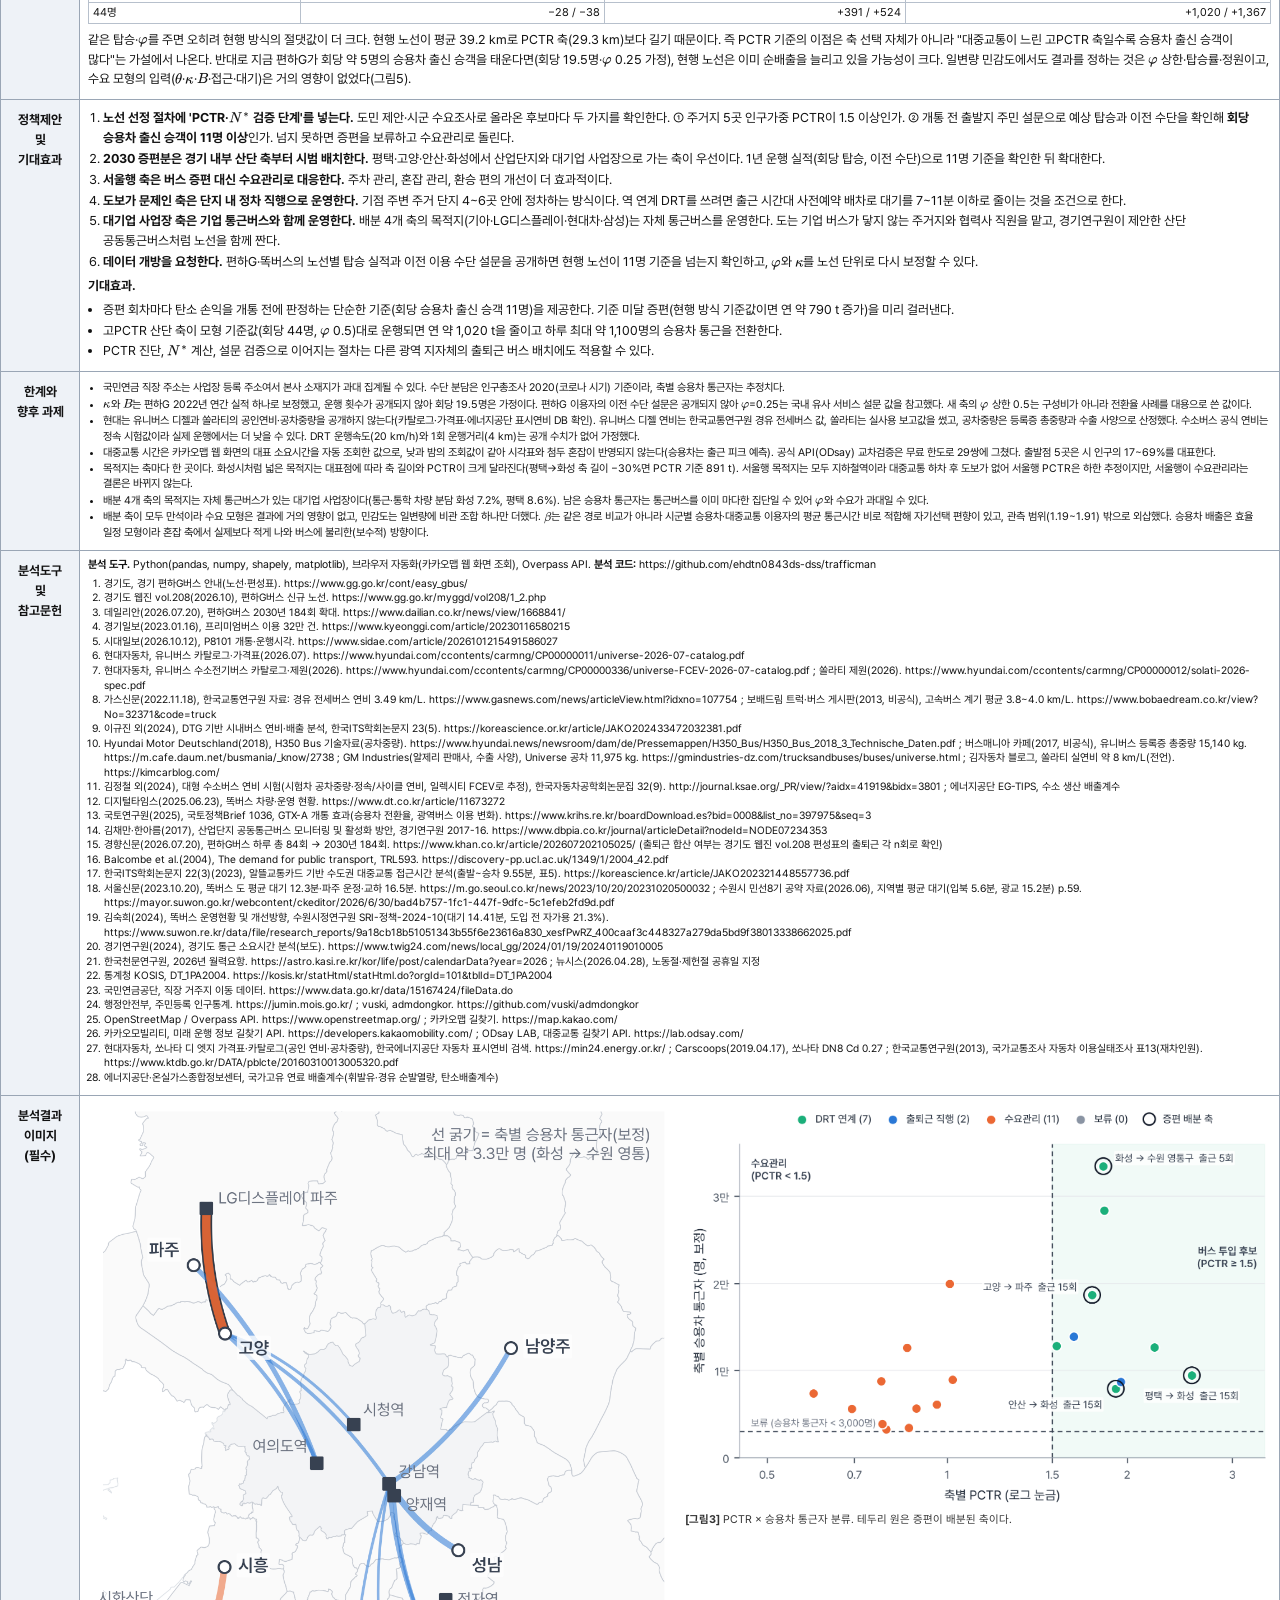
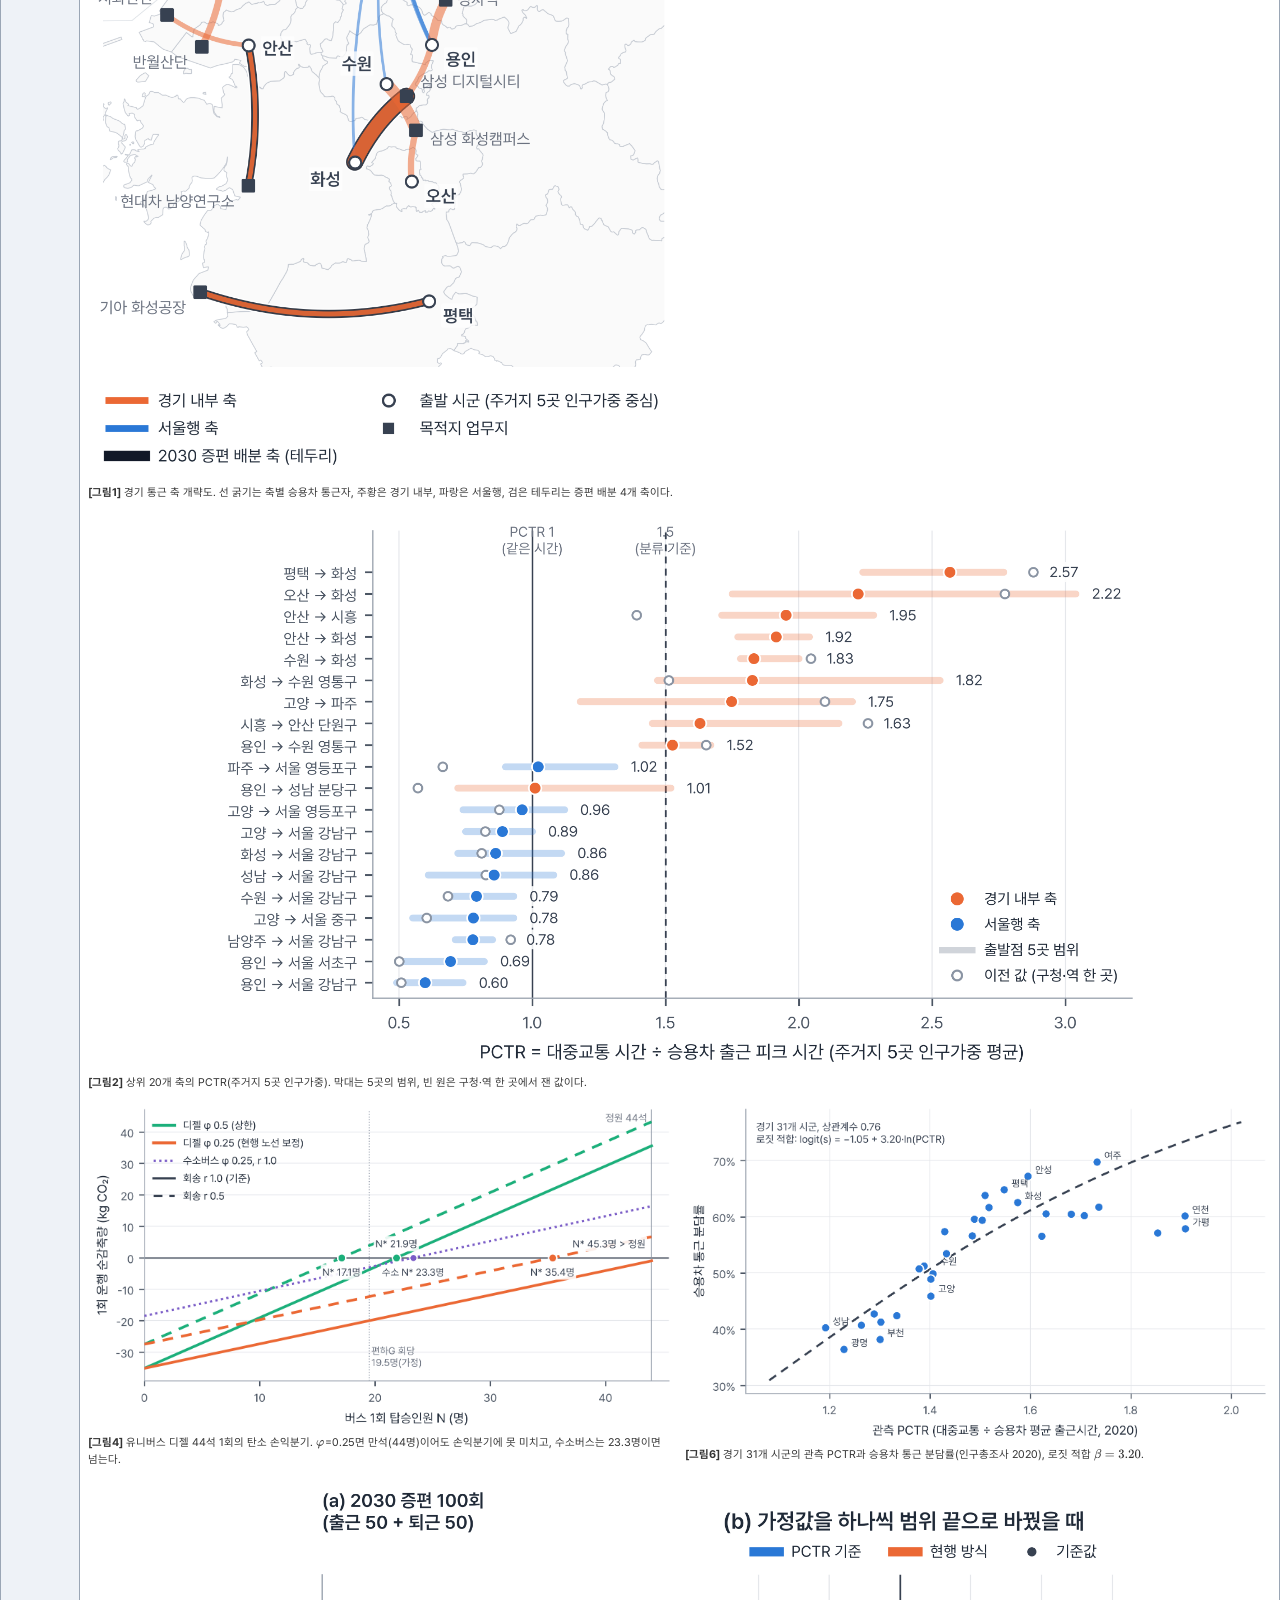
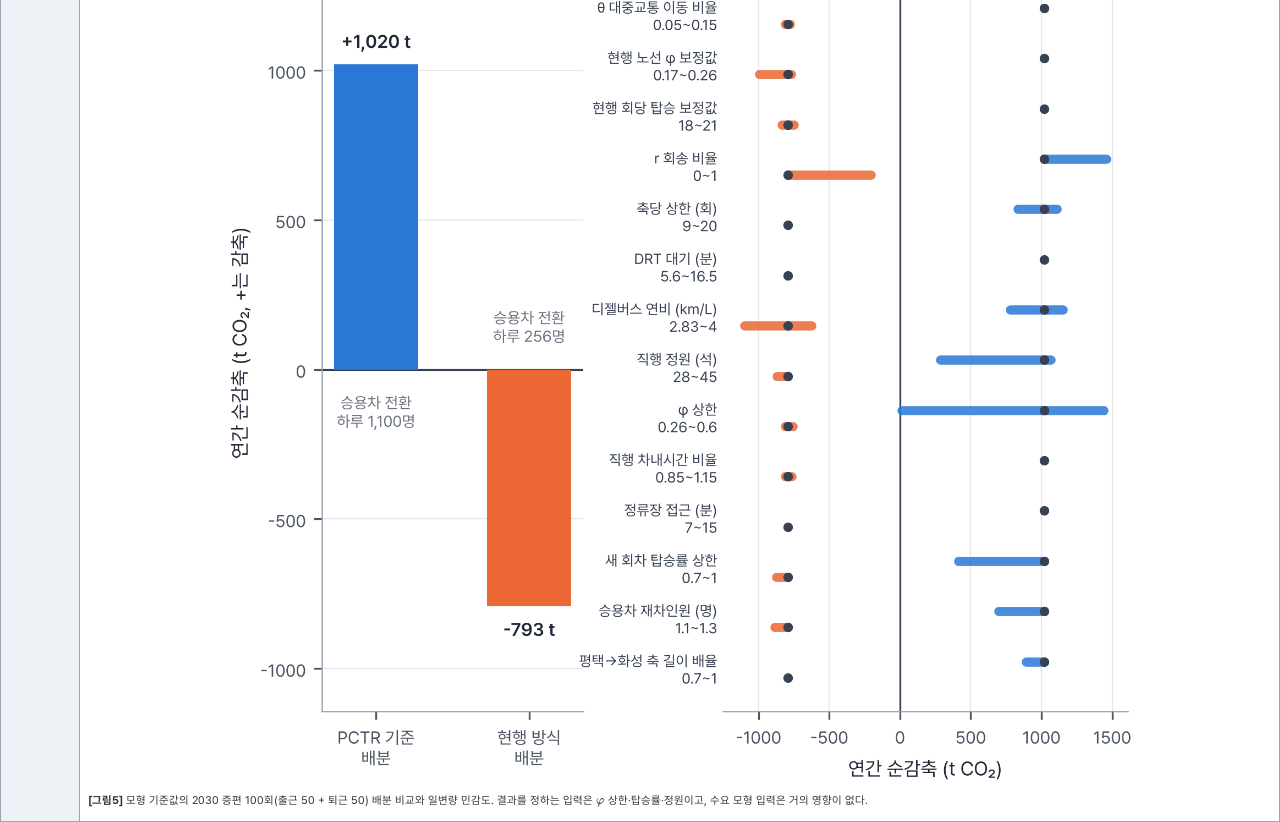
==== commit 6d72074d: "결론을 '회당 승용차 출신 승객 11명' 기준과 탑승×φ 시나리오로 재구성 - scenario_grid.py: 탑승·φ를 직접 정한 PCTR 기준/현행 방식 비교(보고서 표4) -" ====
--- a/report/report.html
+++ b/report/report.html
@@ -71,7 +71,7 @@
 <li>원인: 대중교통이 왜 느린지 (PCTR·도보 비중)</li>
 <li>탄소: 버스 1회가 승용차보다 탄소를 덜 내기 시작하는 탑승인원 \(N^*\)</li>
 </ul>
-<p>이 기준으로 2030년 증편분 100회(출근 50회 + 퇴근 50회)를 배분하고, 현행 방식으로 배분한 결과와 비교한다. 탄소 결과는 새 승객 중 승용차 출신 비율 \(\varphi\)에 크게 좌우되므로, 결론을 \(\varphi\) 조건과 함께 제시한다.</p>
+<p>이 기준으로 2030년 증편분 100회(출근 50회 + 퇴근 50회)를 배분하고, 현행 방식으로 배분한 결과와 비교한다. 탄소 결과는 회당 탑승 인원과 그중 승용차 출신 비율 \(\varphi\)에 좌우되므로, 결론을 <b>회당 승용차 출신 승객 수</b>라는 조건과 함께 제시한다.</p>
 </div></div>
 
 <div class="sec"><div class="lbl">활용 데이터</div><div class="cnt">
@@ -181,7 +181,7 @@
 <li>현행 편하G 28개 노선의 PCTR은 평균 1.06이고, 1.5 이상은 1개 노선뿐이다.</li>
 </ul>
 <p><b>결과 3. 20개 축 중 버스를 새로 넣을 축은 9개다.</b> [그림3] 진단 결과는 수요관리 11, DRT 연계 7, 출퇴근 직행 2이고, 서울행 10개 축은 모두 수요관리다.</p>
-<div class="key">DRT 연계로 진단된 7개 축에서도 역까지 데려다주는 DRT는 승용차를 끌어오지 못했다. 똑버스 평균 대기(14분)가 출발지 쪽 도보를 줄여 얻는 시간보다 길기 때문이다. DRT 대기가 축별로 <b>7.4~11.3분</b>보다 짧아야 지금보다 문전 시간이 줄어든다. 따라서 도보가 문제인 축에도 <b>주거 단지 안에 정차하는 직행</b>을 권장한다.</div>
+<div class="key">통행시간 기준으로는 DRT 연계로 진단된 7개 축에서도 역까지 데려다주는 DRT가 승용차를 끌어오지 못했다. 똑버스 평균 대기(14분)가 출발지 쪽 도보를 줄여 얻는 시간보다 길기 때문이다. DRT 대기가 축별로 <b>7.4~11.3분</b>보다 짧아야 지금보다 문전 시간이 줄어든다. 따라서 도보가 문제인 축에도 <b>주거 단지 안에 정차하는 직행</b>을 권장한다.</div>
 <div class="tc">[표2] 버스 투입 9개 축의 진단과 배분</div>
 <table class="t t2"><thead><tr><th>축 (목적지)</th><th>축 길이</th><th>PCTR (5곳 범위)</th><th>평균 도보</th><th>진단 → 서비스</th><th>DRT 대기 임계</th><th>출근 배분 / 연 감축</th></tr></thead><tbody>
 <tr><td>평택→화성 (기아 화성공장)</td><td class="n">41.2 km</td><td class="n">2.57 (2.24~2.77)</td><td class="n">29.1분</td><td>DRT 연계 → 단지 정차 직행</td><td class="n">11.3분</td><td class="n">15회 / 431 t</td></tr>
@@ -194,32 +194,37 @@
 <tr><td>오산→화성 (삼성 화성캠퍼스)</td><td class="n">10.7 km</td><td class="n">2.22 (1.75~3.04)</td><td class="n">19.1분</td><td>DRT 연계 → 단지 정차 직행</td><td class="n">7.4분</td><td class="n">–</td></tr>
 <tr><td>용인→수원 영통 (삼성 디지털시티)</td><td class="n">10.9 km</td><td class="n">1.52 (1.41~1.67)</td><td class="n">23.0분</td><td>DRT 연계 → 단지 정차 직행</td><td class="n">8.9분</td><td class="n">–</td></tr>
 </tbody></table>
-<p><b>결과 4. 손익분기는 \(\varphi\)와 회송이 정한다.</b> [그림4] 유니버스 디젤 44석, 회송 1회 기준 \(N^*\)는 \(\varphi\)=1.0이면 10.7명, 0.5면 21.9명, 0.25면 45.3명이다. 현행 편하G 수준인 \(\varphi\)=0.25에서는 44석이 꽉 차도 손익분기에 못 미친다. 승객 대부분이 원래 대중교통 이용자인 노선은 만석이어도 탄소를 줄이지 못한다는 뜻이다. 거꾸로 말하면 44석 만석 노선이 탄소를 줄이려면 승객의 26% 이상이 원래 승용차 통근자여야 한다(\(\varphi^*=0.26\), 축 길이와 거의 무관). 같은 조건에서 유니버스 수소버스는 \(N^*\)=23.3명이라, 차량 전환은 \(\varphi\)가 낮은 기존 노선의 탄소 부담을 덜어 준다.</p>
-<p><b>결과 5. PCTR 기준 배분은 검토한 모든 가정에서 현행 방식보다 탄소가 적고, 절대 감축은 \(\varphi\)가 0.26을 넘을 때 생긴다.</b> [그림5]</p>
-<div class="keep"><div class="tc">[표3] 2030 증편 100회 배분 비교 (출근 50 + 퇴근 50, 연 245일, 이용자는 하루 실인원)</div>
-<table class="t"><thead><tr><th>구분</th><th>배분 대상</th><th>하루 탑승</th><th>하루 승용차 전환</th><th>연간 순감축</th></tr></thead><tbody>
-<tr><td>PCTR 기준</td><td>경기 내부 4개 축</td><td class="n">2,200명</td><td class="n">1,100명</td><td class="n"><b>+1,020 tCO₂</b></td></tr>
-<tr><td>현행 방식</td><td>현 28개 노선에 비례 배분</td><td class="n">1,032명</td><td class="n">256명</td><td class="n"><b>−793 tCO₂ (증가)</b></td></tr>
+<p><b>결과 4. 손익분기는 \(\varphi\)와 회송이 정한다.</b> [그림4] 유니버스 디젤 44석, 회송 1회 기준 \(N^*\)는 \(\varphi\)=1.0이면 10.7명, 0.5면 21.9명, 0.25면 45.3명이다. 현행 편하G 수준인 \(\varphi\)=0.25에서는 44석이 꽉 차도 손익분기에 못 미친다. 승객 대부분이 원래 대중교통 이용자인 노선은 만석이어도 탄소를 줄이지 못한다는 뜻이다. 두 값을 곱한 <b>회당 승용차 출신 승객</b>(\(N\varphi\))으로 보면 손익분기는 탑승 인원과 축 길이에 거의 관계없이 <b>약 11명</b>이다(44명 탑승 11.3명, 20명 탑승 10.9명). 44석 만석이면 \(\varphi^*=0.26\)이다. 같은 조건에서 유니버스 수소버스는 \(N^*\)=23.3명이라, 차량 전환은 \(\varphi\)가 낮은 기존 노선의 탄소 부담을 덜어 준다.</p>
+<p><b>결과 5. 증편이 탄소를 줄이려면 회당 승용차 출신 승객이 약 11명을 넘어야 하고, PCTR 기준 배분의 이점은 고PCTR 축이 이 기준을 넘는다는 가설에 달려 있다.</b> [그림5]</p>
+<div class="keep"><div class="tc">[표3] 모형 기준값으로 본 2030 증편 100회 배분 (출근 50 + 퇴근 50, 연 245일, 이용자는 하루 실인원)</div>
+<table class="t"><thead><tr><th>구분</th><th>배분 대상</th><th>회당 탑승 × \(\varphi\)</th><th>하루 탑승</th><th>하루 승용차 전환</th><th>연간 순감축</th></tr></thead><tbody>
+<tr><td>PCTR 기준</td><td>경기 내부 4개 축</td><td>44명 × 0.5 = 22명</td><td class="n">2,200명</td><td class="n">1,100명</td><td class="n"><b>+1,020 tCO₂</b></td></tr>
+<tr><td>현행 방식</td><td>현 28개 노선에 비례 배분</td><td>19.5명 × 0.25 ≈ 5명</td><td class="n">1,032명</td><td class="n">256명</td><td class="n"><b>−793 tCO₂ (증가)</b></td></tr>
 </tbody></table></div>
-<p>하루 탑승 2,200명은 50회 × 44석(만석)이고, 승용차 전환 1,100명은 여기에 \(\varphi\) 상한 0.5를 곱한 값이다. 4개 축은 수요가 공급보다 커서 모두 만석으로 계산되고, 만석이면 1회당 감축이 축 길이에 비례하므로 긴 축부터 배정된다(표2). 그래서 이 결과는 수요 모형(\(\kappa\)·\(B\)·\(\theta\)·\(\beta\))보다 \(\varphi\) 상한, 정원, 연비가 정한다.</p>
-<p>14개 입력을 하나씩 범위 끝으로 바꾸면 PCTR 기준은 연 14~1,459 t 감축, 현행 방식은 연 205~1,101 t 증가였고, <b>PCTR 기준이 현행 방식보다 늘 연 773 t 이상 적게 배출했다.</b> 가장 민감한 입력은 \(\varphi\) 상한이다. 국내 관측 최대치인 0.26이면 감축은 14 t로 사라지고, 0.30이면 181 t, 0.35면 391 t다. \(\varphi\) 0.26에 탑승률 70%, 재차인원 1.3명, 평택 축 길이 −30%를 함께 넣은 비관 조합에서는 탄소를 줄이는 회차가 없어 PCTR 기준은 증편을 보류(0 t)하고, 현행 방식은 연 945 t를 늘린다.</p>
+<p>모형은 고PCTR 축의 수요를 노선당 하루 약 1,000명으로 계산해 모든 회차를 만석으로 보지만, 이는 시군 단위 관계(\(\beta\))를 노선 하나의 효과로 외삽한 값이다. 그래서 탑승 인원과 \(\varphi\)를 직접 정한 시나리오로 다시 계산했다(표4). 탑승률이 60%(26명)면 209 t, 50%(22명)면 6 t로 줄어든다.</p>
+<div class="keep"><div class="tc">[표4] 회당 탑승 × \(\varphi\) 시나리오별 연간 순감축 (PCTR 기준 / 같은 조건의 현행 방식, tCO₂)</div>
+<table class="t"><thead><tr><th>회당 탑승</th><th>\(\varphi\) = 0.25</th><th>\(\varphi\) = 0.35</th><th>\(\varphi\) = 0.5</th></tr></thead><tbody>
+<tr><td>20명</td><td class="n">−563 / −754</td><td class="n">−372 / −498</td><td class="n">−86 / −115</td></tr>
+<tr><td>30명</td><td class="n">−340 / −455</td><td class="n">−54 / −72</td><td class="n">+375 / +502</td></tr>
+<tr><td>44명</td><td class="n">−28 / −38</td><td class="n">+391 / +524</td><td class="n">+1,020 / +1,367</td></tr>
+</tbody></table></div>
+<p>같은 탑승·\(\varphi\)를 주면 오히려 현행 방식의 절댓값이 더 크다. 현행 노선이 평균 39.2 km로 PCTR 축(29.3 km)보다 길기 때문이다. 즉 PCTR 기준의 이점은 축 선택 자체가 아니라 "대중교통이 느린 고PCTR 축일수록 승용차 출신 승객이 많다"는 가설에서 나온다. 반대로 지금 편하G가 회당 약 5명의 승용차 출신 승객을 태운다면(회당 19.5명·\(\varphi\) 0.25 가정), 현행 노선은 이미 순배출을 늘리고 있을 가능성이 크다. 일변량 민감도에서도 결과를 정하는 것은 \(\varphi\) 상한·탑승률·정원이고, 수요 모형의 입력(\(\theta\)·\(\kappa\)·\(B\)·접근·대기)은 거의 영향이 없었다(그림5).</p>
 </div></div>
 
 <div class="sec"><div class="lbl">정책제안<br>및<br>기대효과</div><div class="cnt">
 <ol>
-<li><b>노선 선정 절차에 'PCTR·\(N^*\) 검증 단계'를 넣는다.</b> 도민 제안·시군 수요조사로 올라온 후보마다 두 가지를 확인한다. ① 주거지 5곳 인구가중 PCTR이 1.5 이상인가. ② 개통 전 출발지 주민 설문으로 이전 수단을 확인해 \(\varphi\)가 손익분기(44석 만석이면 0.26)를 넘는가. 넘지 못하면 증편을 보류하고 수요관리로 돌린다.</li>
-<li><b>2030 증편분은 경기 내부 축부터 배치한다.</b> 평택·고양·안산·화성에서 산업단지와 대기업 사업장으로 가는 축이 우선이다.</li>
+<li><b>노선 선정 절차에 'PCTR·\(N^*\) 검증 단계'를 넣는다.</b> 도민 제안·시군 수요조사로 올라온 후보마다 두 가지를 확인한다. ① 주거지 5곳 인구가중 PCTR이 1.5 이상인가. ② 개통 전 출발지 주민 설문으로 예상 탑승과 이전 수단을 확인해 <b>회당 승용차 출신 승객이 11명 이상</b>인가. 넘지 못하면 증편을 보류하고 수요관리로 돌린다.</li>
+<li><b>2030 증편분은 경기 내부 산단 축부터 시범 배치한다.</b> 평택·고양·안산·화성에서 산업단지와 대기업 사업장으로 가는 축이 우선이다. 1년 운행 실적(회당 탑승, 이전 수단)으로 11명 기준을 확인한 뒤 확대한다.</li>
 <li><b>서울행 축은 버스 증편 대신 수요관리로 대응한다.</b> 주차 관리, 혼잡 관리, 환승 편의 개선이 더 효과적이다.</li>
 <li><b>도보가 문제인 축은 단지 내 정차 직행으로 운영한다.</b> 기점 주변 주거 단지 4~6곳 안에 정차하는 방식이다. 역 연계 DRT를 쓰려면 출근 시간대 사전예약 배차로 대기를 7~11분 이하로 줄이는 것을 조건으로 한다.</li>
 <li><b>대기업 사업장 축은 기업 통근버스와 함께 운영한다.</b> 배분 4개 축의 목적지(기아·LG디스플레이·현대차·삼성)는 자체 통근버스를 운영한다. 도는 기업 버스가 닿지 않는 주거지와 협력사 직원을 맡고, 경기연구원이 제안한 산단 공동통근버스처럼 노선을 함께 짠다.</li>
-<li><b>데이터 개방을 요청한다.</b> 편하G·똑버스의 노선별 탑승 실적과 이전 이용 수단 설문을 공개하면 \(\varphi\)와 \(\kappa\)를 노선 단위로 다시 보정할 수 있다.</li>
+<li><b>데이터 개방을 요청한다.</b> 편하G·똑버스의 노선별 탑승 실적과 이전 이용 수단 설문을 공개하면 현행 노선이 11명 기준을 넘는지 확인하고, \(\varphi\)와 \(\kappa\)를 노선 단위로 다시 보정할 수 있다.</li>
 </ol>
 <p><b>기대효과.</b></p>
 <ul>
-<li>같은 증편 100회를 PCTR 기준으로 배치하면 검토한 모든 가정에서 현행 방식보다 연 770 t 이상 덜 배출한다. \(\varphi\)가 0.5까지 확보되면 연 약 1,020 t을 줄인다(현행 방식은 연 793 t 증가).</li>
-<li>\(\varphi\) 검증 단계가 탄소를 늘리는 증편을 개통 전에 걸러낸다.</li>
-<li>하루 최대 약 1,100명의 승용차 통근을 전환해 정체가 심한 경기 내부 산업단지 축의 출근 혼잡을 완화한다.</li>
-<li>이 진단표는 다른 광역 지자체의 출퇴근 버스·광역 DRT 배치에도 그대로 적용할 수 있다.</li>
+<li>증편 회차마다 탄소 손익을 개통 전에 판정하는 단순한 기준(회당 승용차 출신 승객 11명)을 제공한다. 기준 미달 증편(현행 방식 기준값이면 연 약 790 t 증가)을 미리 걸러낸다.</li>
+<li>고PCTR 산단 축이 모형 기준값(회당 44명, \(\varphi\) 0.5)대로 운행되면 연 약 1,020 t을 줄이고 하루 최대 약 1,100명의 승용차 통근을 전환한다.</li>
+<li>PCTR 진단, \(N^*\) 계산, 설문 검증으로 이어지는 절차는 다른 광역 지자체의 출퇴근 버스 배치에도 적용할 수 있다.</li>
 </ul>
 </div></div>
 
@@ -231,7 +236,7 @@
 <li>대중교통 시간은 카카오맵 웹 화면의 대표 소요시간을 자동 조회한 값으로, 낮과 밤의 조회값이 같아 시각표와 첨두 혼잡이 반영되지 않는다(승용차는 출근 피크 예측). 공식 API(ODsay) 교차검증은 무료 한도로 29쌍에 그쳤다. 출발점 5곳은 시 인구의 17~69%를 대표한다.</li>
 <li>목적지는 축마다 한 곳이다. 화성시처럼 넓은 목적지는 대표점에 따라 축 길이와 PCTR이 크게 달라진다(평택→화성 축 길이 −30%면 PCTR 기준 891 t). 서울행 목적지는 모두 지하철역이라 대중교통 하차 후 도보가 없어 서울행 PCTR은 하한 추정이지만, 서울행이 수요관리라는 결론은 바뀌지 않는다.</li>
 <li>배분 4개 축의 목적지는 자체 통근버스가 있는 대기업 사업장이다(통근·통학 차량 분담 화성 7.2%, 평택 8.6%). 남은 승용차 통근자는 통근버스를 이미 마다한 집단일 수 있어 \(\varphi\)와 수요가 과대일 수 있다.</li>
-<li>배분 축이 모두 만석이라 수요 모형은 결과에 거의 영향이 없고, 민감도는 일변량에 비관 조합 하나만 더했다. \(\beta\)는 관측 PCTR 1.19~1.91 범위에서 적합해 그 밖으로 외삽했다. 승용차 배출은 효율 일정 모형이라 혼잡 축에서 실제보다 적게 나와 버스에 불리한(보수적) 방향이다.</li>
+<li>배분 축이 모두 만석이라 수요 모형은 결과에 거의 영향이 없고, 민감도는 일변량에 비관 조합 하나만 더했다. \(\beta\)는 같은 경로 비교가 아니라 시군별 승용차·대중교통 이용자의 평균 통근시간 비로 적합해 자기선택 편향이 있고, 관측 범위(1.19~1.91) 밖으로 외삽했다. 승용차 배출은 효율 일정 모형이라 혼잡 축에서 실제보다 적게 나와 버스에 불리한(보수적) 방향이다.</li>
 </ul>
 </div></div>
 
@@ -276,7 +281,7 @@
 <div class="fig wide"><img src="figs/fig2_pctr_axes.png"><div class="cap"><b>[그림2]</b> 상위 20개 축의 PCTR(주거지 5곳 인구가중). 막대는 5곳의 범위, 빈 원은 구청·역 한 곳에서 잰 값이다.</div></div>
 <div class="fig"><img src="figs/fig4_breakeven.png"><div class="cap"><b>[그림4]</b> 유니버스 디젤 44석 1회의 탄소 손익분기. \(\varphi\)=0.25면 만석(44명)이어도 손익분기에 못 미치고, 수소버스는 23.3명이면 넘는다.</div></div>
 <div class="fig"><img src="figs/fig6_census_logit.png"><div class="cap"><b>[그림6]</b> 경기 31개 시군의 관측 PCTR과 승용차 통근 분담률(인구총조사 2020), 로짓 적합 \(\beta=3.20\).</div></div>
-<div class="fig wide"><img src="figs/fig5_allocation.png"><div class="cap"><b>[그림5]</b> 2030 증편 100회(출근 50 + 퇴근 50) 배분 비교와 일변량 민감도. 가장 민감한 입력은 \(\varphi\) 상한이며, 어떤 입력에서도 PCTR 기준이 현행 방식보다 연 773 t 이상 적게 배출한다.</div></div>
+<div class="fig wide"><img src="figs/fig5_allocation.png"><div class="cap"><b>[그림5]</b> 모형 기준값의 2030 증편 100회(출근 50 + 퇴근 50) 배분 비교와 일변량 민감도. 결과를 정하는 입력은 \(\varphi\) 상한·탑승률·정원이고, 수요 모형 입력은 거의 영향이 없다.</div></div>
 </div>
 </div></div>
 </div>
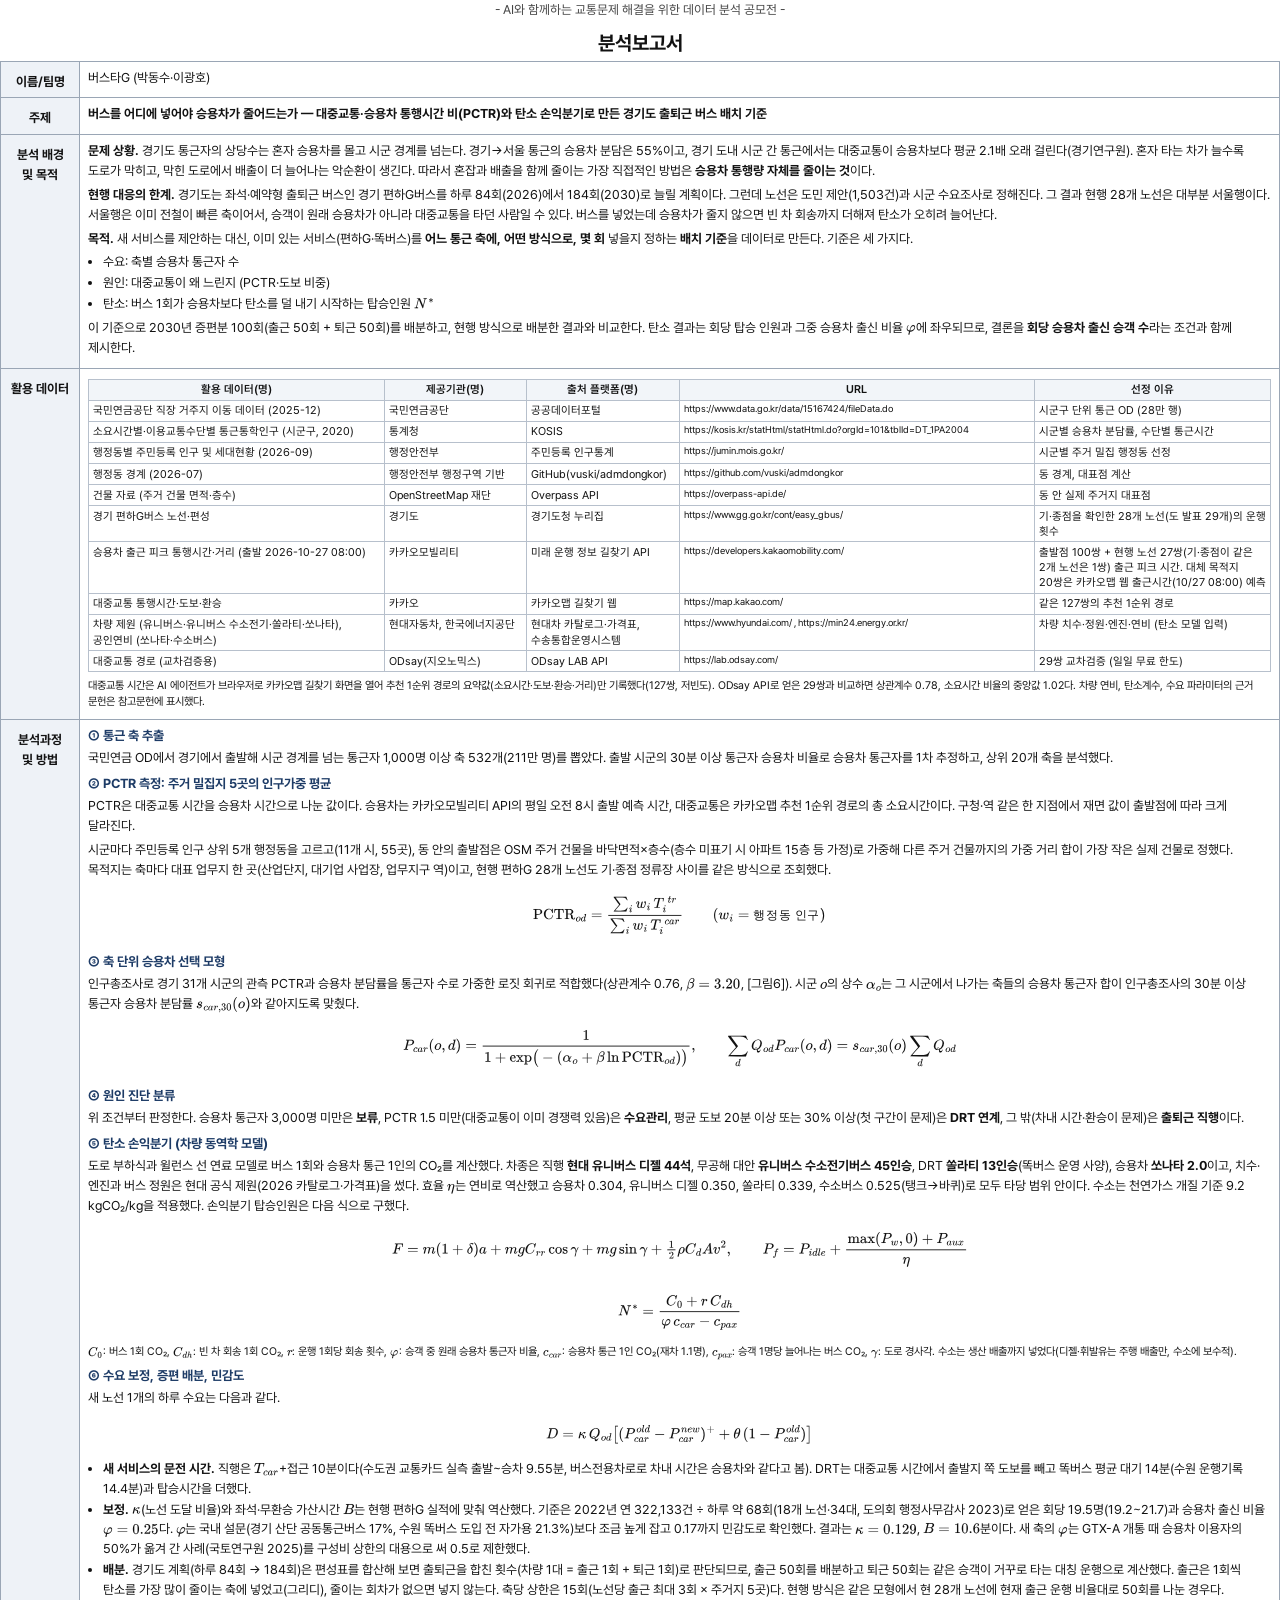
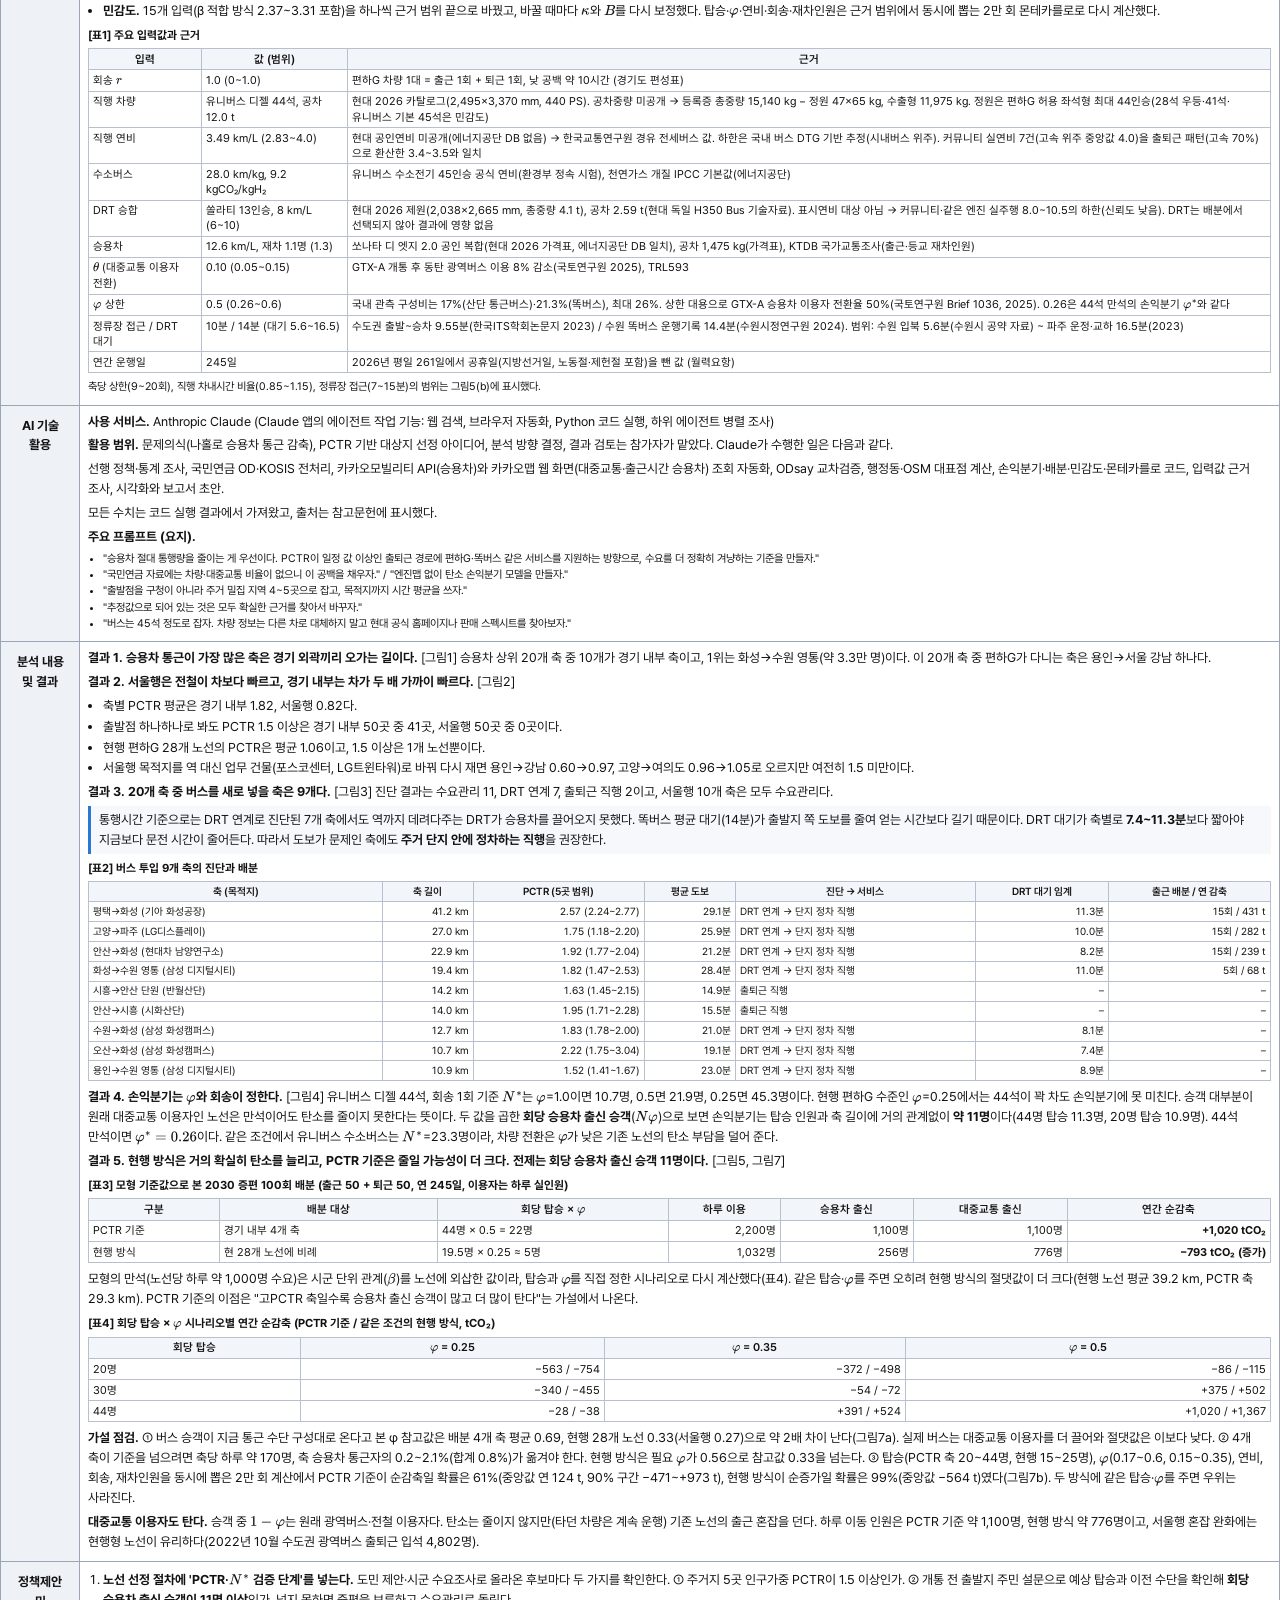
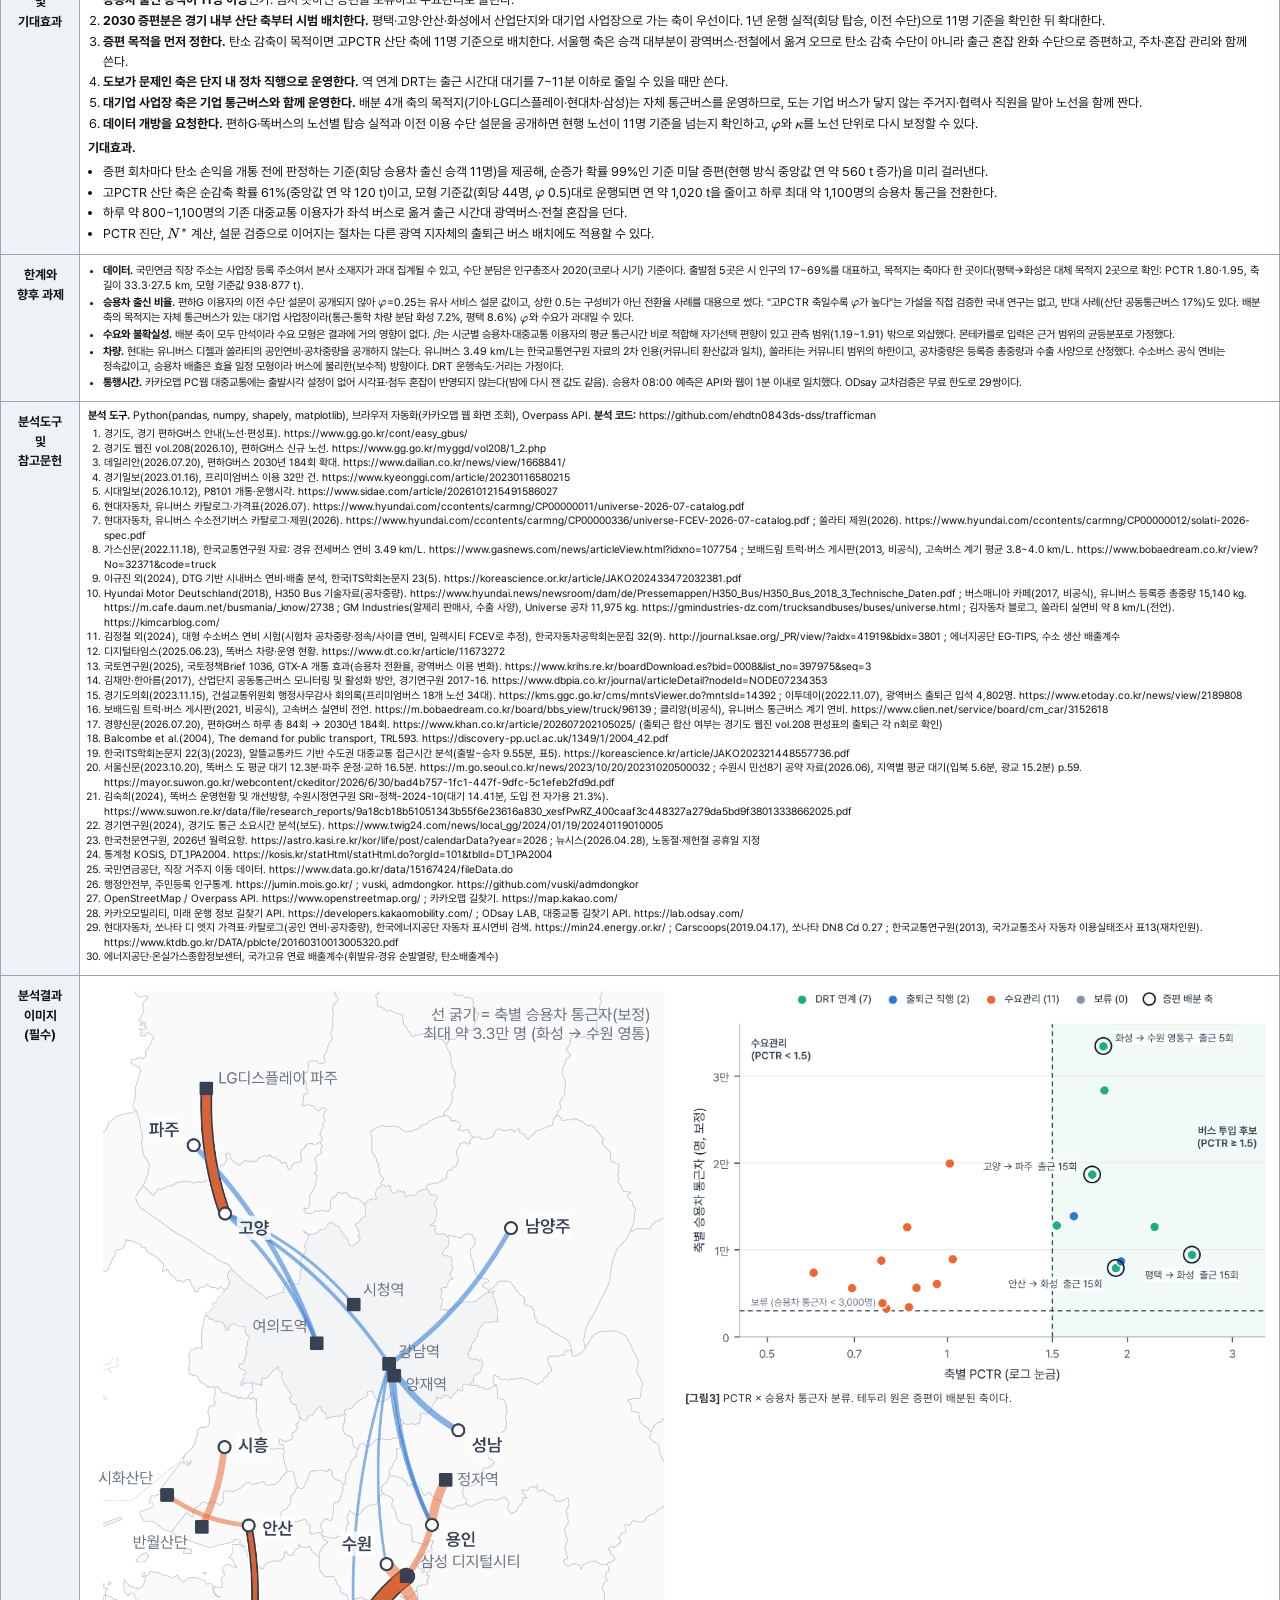
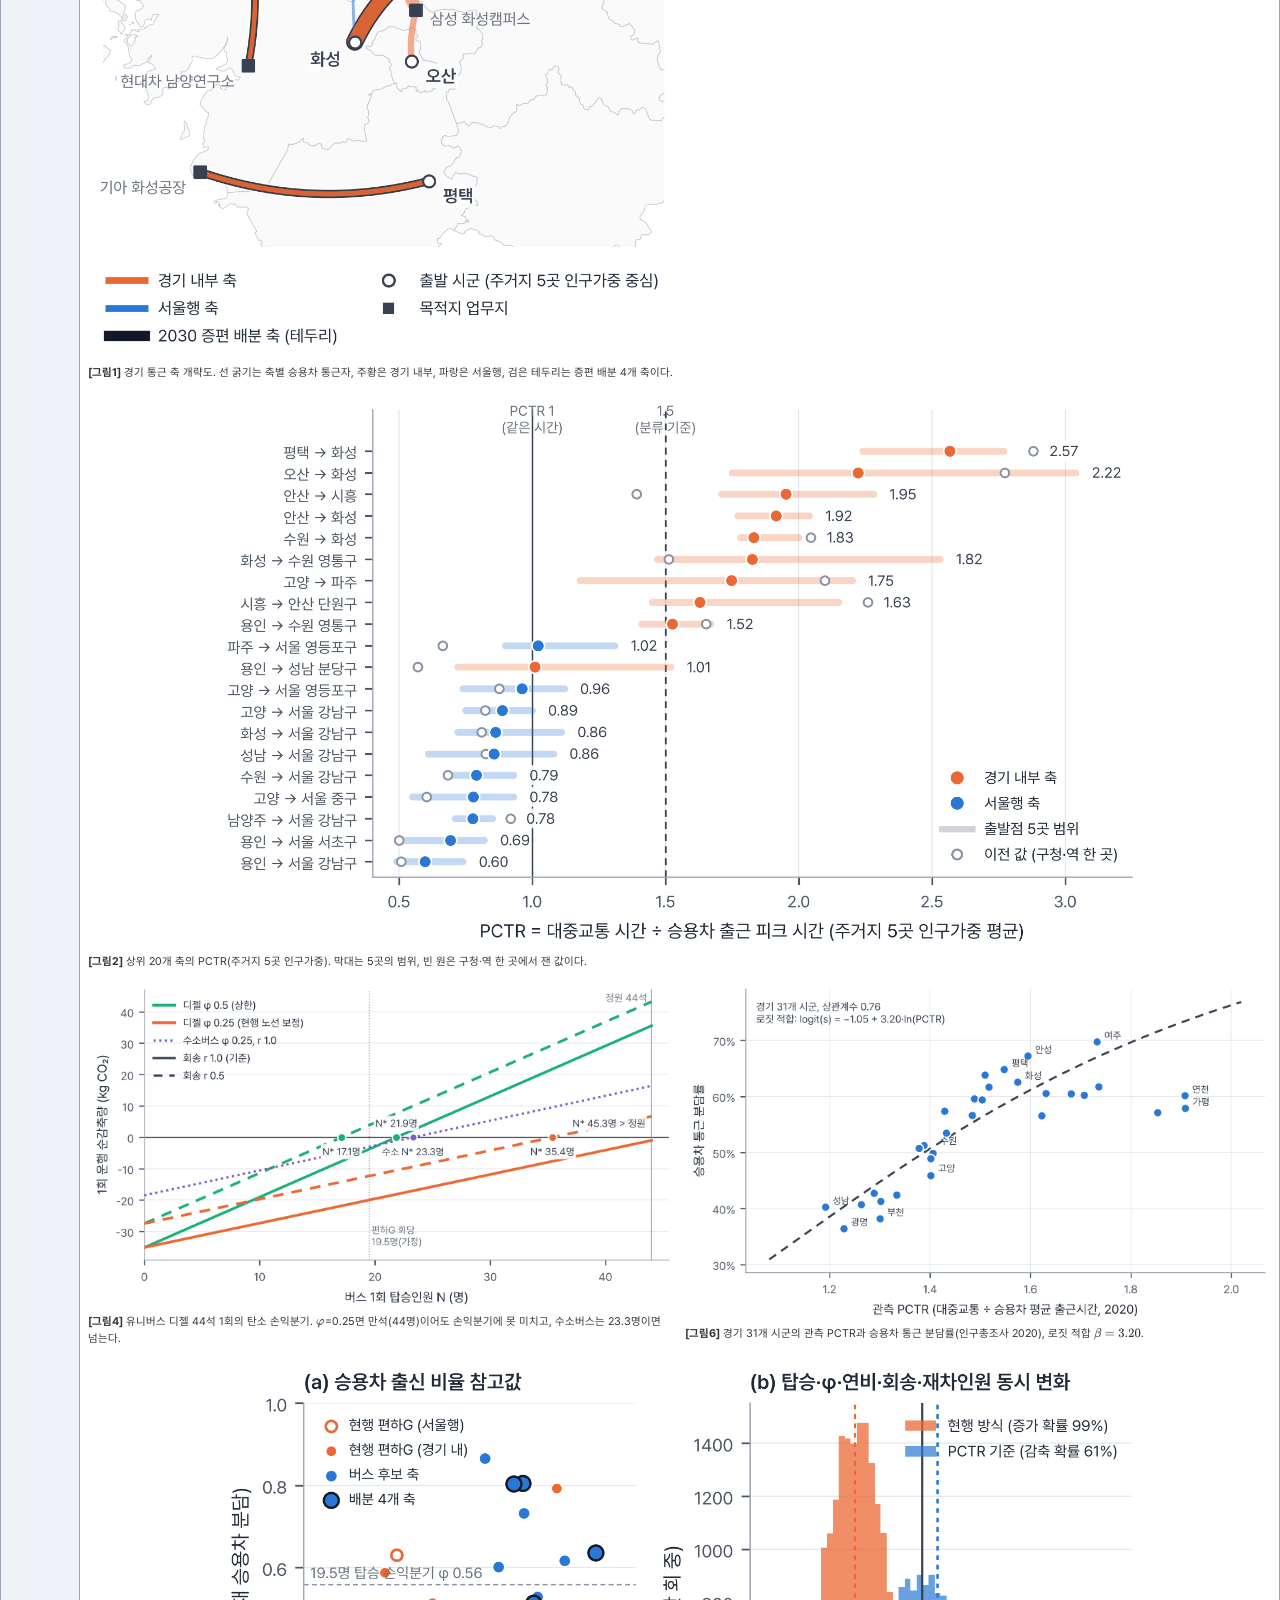
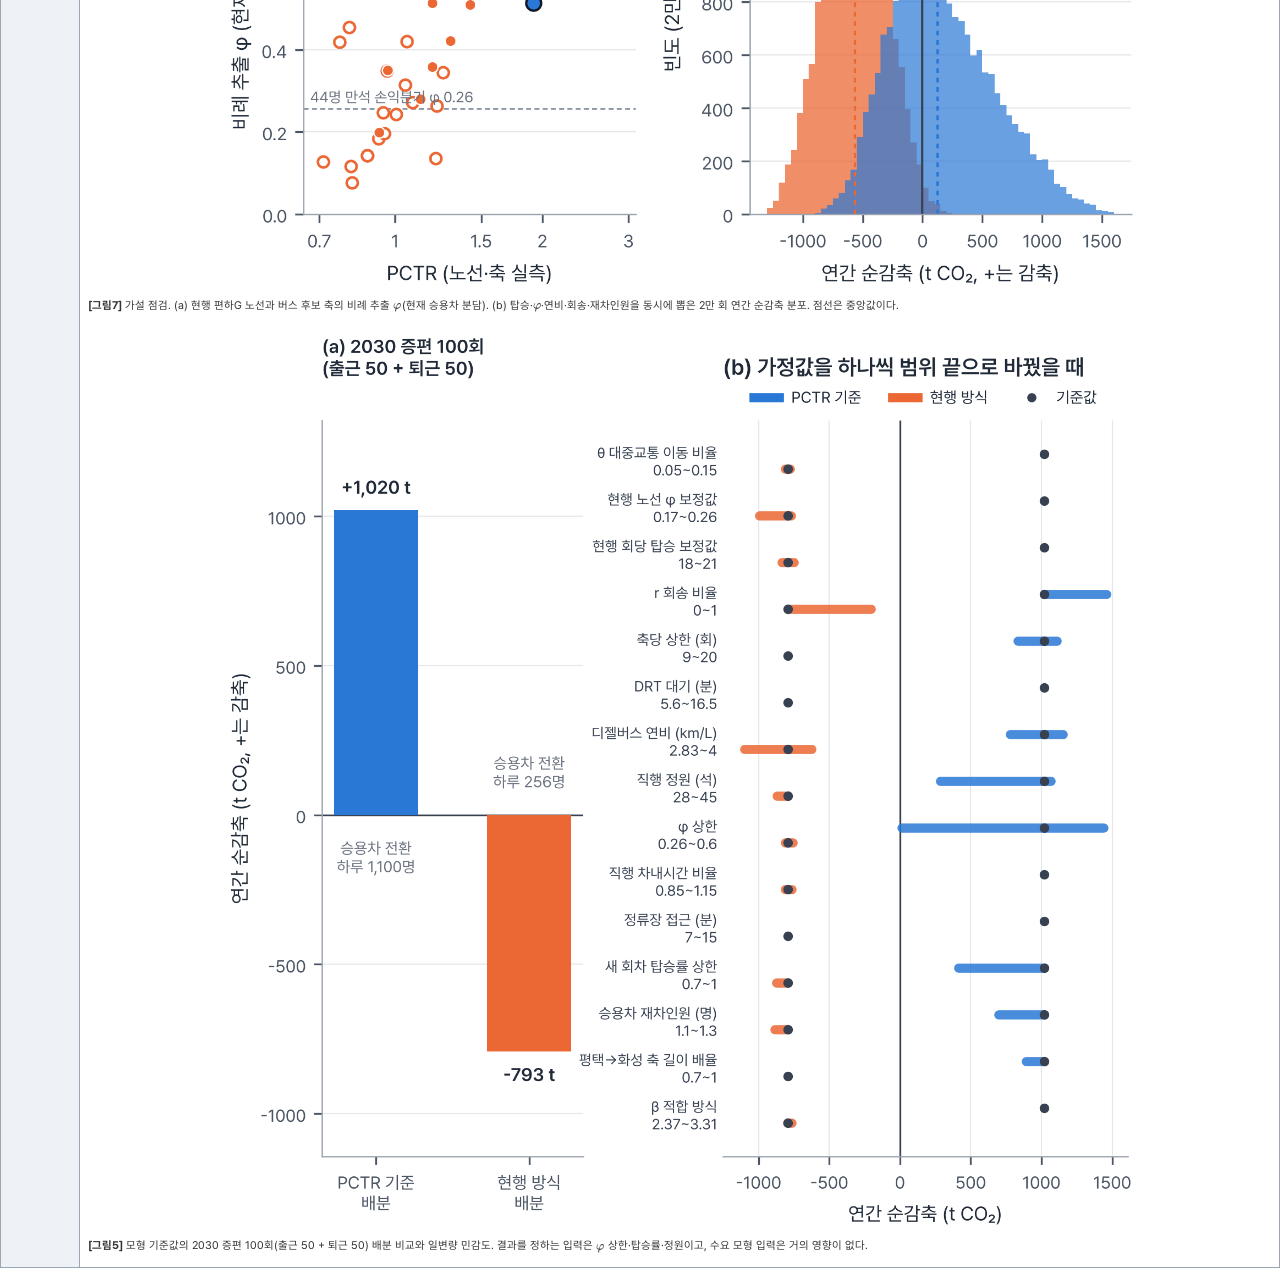
==== commit a4921603: "한계 보강: φ 참고값, 필요 전환율, 몬테카를로, β 민감도, 출근시간 재측정 - phi_proxy.py, capture_rate.py, montecarlo.py(2만 회), s" ====
--- a/report/report.html
+++ b/report/report.html
@@ -82,7 +82,7 @@
 <tr><td>행정동 경계 (2026-07)</td><td>행정안전부 행정구역 기반</td><td>GitHub(vuski/admdongkor)</td><td class="small">https://github.com/vuski/admdongkor</td><td>동 경계, 대표점 계산</td></tr>
 <tr><td>건물 자료 (주거 건물 면적·층수)</td><td>OpenStreetMap 재단</td><td>Overpass API</td><td class="small">https://overpass-api.de/</td><td>동 안 실제 주거지 대표점</td></tr>
 <tr><td>경기 편하G버스 노선·편성</td><td>경기도</td><td>경기도청 누리집</td><td class="small">https://www.gg.go.kr/cont/easy_gbus/</td><td>기·종점을 확인한 28개 노선(도 발표 29개)의 운행 횟수</td></tr>
-<tr><td>승용차 출근 피크 통행시간·거리 (출발 2026-10-27 08:00)</td><td>카카오모빌리티</td><td>미래 운행 정보 길찾기 API</td><td class="small">https://developers.kakaomobility.com/</td><td>출발점 100쌍 + 현행 노선 27쌍(28개 노선 중 기·종점이 같은 2개는 1쌍) 출근 피크 시간</td></tr>
+<tr><td>승용차 출근 피크 통행시간·거리 (출발 2026-10-27 08:00)</td><td>카카오모빌리티</td><td>미래 운행 정보 길찾기 API</td><td class="small">https://developers.kakaomobility.com/</td><td>출발점 100쌍 + 현행 노선 27쌍(기·종점이 같은 2개 노선은 1쌍) 출근 피크 시간. 대체 목적지 20쌍은 카카오맵 웹 출근시간(10/27 08:00) 예측</td></tr>
 <tr><td>대중교통 통행시간·도보·환승</td><td>카카오</td><td>카카오맵 길찾기 웹</td><td class="small">https://map.kakao.com/</td><td>같은 127쌍의 추천 1순위 경로</td></tr>
 <tr><td>차량 제원 (유니버스·유니버스 수소전기·쏠라티·쏘나타), 공인연비 (쏘나타·수소버스)</td><td>현대자동차, 한국에너지공단</td><td>현대차 카탈로그·가격표, 수송통합운영시스템</td><td class="small">https://www.hyundai.com/ , https://min24.energy.or.kr/</td><td>차량 치수·정원·엔진·연비 (탄소 모델 입력)</td></tr>
 <tr><td>대중교통 경로 (교차검증용)</td><td>ODsay(지오노믹스)</td><td>ODsay LAB API</td><td class="small">https://lab.odsay.com/</td><td>29쌍 교차검증 (일일 무료 한도)</td></tr>
@@ -95,26 +95,16 @@
 <p>국민연금 OD에서 경기에서 출발해 시군 경계를 넘는 통근자 1,000명 이상 축 532개(211만 명)를 뽑았다. 출발 시군의 30분 이상 통근자 승용차 비율로 승용차 통근자를 1차 추정하고, 상위 20개 축을 분석했다.</p>
 
 <h3>② PCTR 측정: 주거 밀집지 5곳의 인구가중 평균</h3>
-<p>PCTR은 대중교통 시간을 승용차 시간으로 나눈 값이다. 승용차는 카카오모빌리티 API의 평일 오전 8시 출발 예측 시간, 대중교통은 카카오맵 추천 1순위 경로의 총 소요시간이다. 구청·역 같은 한 지점에서 재면 값이 출발점에 따라 크게 달라지므로, 다음 방식으로 출발점을 정했다.</p>
-<ul>
-<li>시군마다 주민등록 인구 상위 5개 행정동을 골랐다(11개 시, 55곳).</li>
-<li>동 안의 출발점은 OSM 주거 건물을 바닥면적×층수(층수 미표기 시 아파트 15층 등 가정)로 가중해, 다른 주거 건물까지의 가중 거리 합이 가장 작은 실제 건물로 정했다.</li>
-<li>목적지는 축마다 대표 업무지 한 곳(산업단지, 대기업 사업장, 업무지구 역)이다.</li>
-<li>현행 편하G 28개 노선도 기·종점 정류장 사이 시간을 같은 방식으로 조회했다.</li>
-</ul>
+<p>PCTR은 대중교통 시간을 승용차 시간으로 나눈 값이다. 승용차는 카카오모빌리티 API의 평일 오전 8시 출발 예측 시간, 대중교통은 카카오맵 추천 1순위 경로의 총 소요시간이다. 구청·역 같은 한 지점에서 재면 값이 출발점에 따라 크게 달라진다.</p>
+<p>시군마다 주민등록 인구 상위 5개 행정동을 고르고(11개 시, 55곳), 동 안의 출발점은 OSM 주거 건물을 바닥면적×층수(층수 미표기 시 아파트 15층 등 가정)로 가중해 다른 주거 건물까지의 가중 거리 합이 가장 작은 실제 건물로 정했다. 목적지는 축마다 대표 업무지 한 곳(산업단지, 대기업 사업장, 업무지구 역)이고, 현행 편하G 28개 노선도 기·종점 정류장 사이를 같은 방식으로 조회했다.</p>
 <div class="eq">\[ \mathrm{PCTR}_{od}=\frac{\sum_i w_i\,T^{\,tr}_{i}}{\sum_i w_i\,T^{\,car}_{i}}\qquad (w_i=\text{행정동 인구}) \]</div>
 
 <h3>③ 축 단위 승용차 선택 모형</h3>
 <p>인구총조사로 경기 31개 시군의 관측 PCTR과 승용차 분담률을 통근자 수로 가중한 로짓 회귀로 적합했다(상관계수 0.76, \(\beta=3.20\), [그림6]). 시군 \(o\)의 상수 \(\alpha_o\)는 그 시군에서 나가는 축들의 승용차 통근자 합이 인구총조사의 30분 이상 통근자 승용차 분담률 \(s_{car,30}(o)\)와 같아지도록 맞췄다.</p>
 <div class="eq">\[ P_{car}(o,d)=\frac{1}{1+\exp\!\big(-(\alpha_o+\beta\ln \mathrm{PCTR}_{od})\big)},\qquad \sum_d Q_{od}P_{car}(o,d)=s_{car,30}(o)\sum_d Q_{od} \]</div>
 
-<h3>④ 원인 진단 분류 (위 조건부터 판정)</h3>
-<ul>
-<li>승용차 통근자 3,000명 미만: <b>보류</b></li>
-<li>PCTR 1.5 미만 (대중교통이 이미 경쟁력 있음): <b>수요관리</b></li>
-<li>평균 도보 20분 이상 또는 전체의 30% 이상 (첫 구간이 문제): <b>DRT 연계</b></li>
-<li>그 밖의 경우 (차내 시간·환승이 문제): <b>출퇴근 직행</b></li>
-</ul>
+<h3>④ 원인 진단 분류</h3>
+<p>위 조건부터 판정한다. 승용차 통근자 3,000명 미만은 <b>보류</b>, PCTR 1.5 미만(대중교통이 이미 경쟁력 있음)은 <b>수요관리</b>, 평균 도보 20분 이상 또는 30% 이상(첫 구간이 문제)은 <b>DRT 연계</b>, 그 밖(차내 시간·환승이 문제)은 <b>출퇴근 직행</b>이다.</p>
 
 <h3>⑤ 탄소 손익분기 (차량 동역학 모델)</h3>
 <p>도로 부하식과 윌런스 선 연료 모델로 버스 1회와 승용차 통근 1인의 CO₂를 계산했다. 차종은 직행 <b>현대 유니버스 디젤 44석</b>, 무공해 대안 <b>유니버스 수소전기버스 45인승</b>, DRT <b>쏠라티 13인승</b>(똑버스 운영 사양), 승용차 <b>쏘나타 2.0</b>이고, 치수·엔진과 버스 정원은 현대 공식 제원(2026 카탈로그·가격표)을 썼다. 효율 \(\eta\)는 연비로 역산했고 승용차 0.304, 유니버스 디젤 0.350, 쏠라티 0.339, 수소버스 0.525(탱크→바퀴)로 모두 타당 범위 안이다. 수소는 천연가스 개질 기준 9.2 kgCO₂/kg을 적용했다. 손익분기 탑승인원은 다음 식으로 구했다.</p>
@@ -127,22 +117,20 @@
 <div class="eq">\[ D=\kappa\,Q_{od}\big[(P_{car}^{old}-P_{car}^{new})^+ +\theta\,(1-P_{car}^{old})\big] \]</div>
 <ul>
 <li><b>새 서비스의 문전 시간.</b> 직행은 \(T_{car}\)+접근 10분이다(수도권 교통카드 실측 출발~승차 9.55분, 버스전용차로로 차내 시간은 승용차와 같다고 봄). DRT는 대중교통 시간에서 출발지 쪽 도보를 빼고 똑버스 평균 대기 14분(수원 운행기록 14.4분)과 탑승시간을 더했다.</li>
-<li><b>보정.</b> \(\kappa\)(노선 도달 비율)와 좌석·무환승 가산시간 \(B\)는 현행 편하G 실적에 맞춰 역산했다. 기준은 2022년 연 322,133건(실적)에서 잡은 회당 19.5명(운행 횟수 비공개라 가정)과 승용차 출신 비율 \(\varphi=0.25\)다. \(\varphi\)는 국내 설문(경기 산단 공동통근버스 17%, 수원 똑버스 도입 전 자가용 21.3%)보다 조금 높게 잡고 0.17까지 민감도로 확인했다. 결과는 \(\kappa=0.129\), \(B=10.6\)분이다. 새 축의 \(\varphi\)는 GTX-A 개통 때 승용차 이용자의 50%가 옮겨 간 사례(국토연구원 2025)를 구성비 상한의 대용으로 써 0.5로 제한했다.</li>
+<li><b>보정.</b> \(\kappa\)(노선 도달 비율)와 좌석·무환승 가산시간 \(B\)는 현행 편하G 실적에 맞춰 역산했다. 기준은 2022년 연 322,133건 ÷ 하루 약 68회(18개 노선·34대, 도의회 행정사무감사 2023)로 얻은 회당 19.5명(19.2~21.7)과 승용차 출신 비율 \(\varphi=0.25\)다. \(\varphi\)는 국내 설문(경기 산단 공동통근버스 17%, 수원 똑버스 도입 전 자가용 21.3%)보다 조금 높게 잡고 0.17까지 민감도로 확인했다. 결과는 \(\kappa=0.129\), \(B=10.6\)분이다. 새 축의 \(\varphi\)는 GTX-A 개통 때 승용차 이용자의 50%가 옮겨 간 사례(국토연구원 2025)를 구성비 상한의 대용으로 써 0.5로 제한했다.</li>
 <li><b>배분.</b> 경기도 계획(하루 84회 → 184회)은 편성표를 합산해 보면 출퇴근을 합친 횟수(차량 1대 = 출근 1회 + 퇴근 1회)로 판단되므로, 출근 50회를 배분하고 퇴근 50회는 같은 승객이 거꾸로 타는 대칭 운행으로 계산했다. 출근은 1회씩 탄소를 가장 많이 줄이는 축에 넣었고(그리디), 줄이는 회차가 없으면 넣지 않는다. 축당 상한은 15회(노선당 출근 최대 3회 × 주거지 5곳)다. 현행 방식은 같은 모형에서 현 28개 노선에 현재 출근 운행 비율대로 50회를 나눈 경우다.</li>
-<li><b>민감도.</b> 14개 입력을 하나씩 근거 범위 끝으로 바꿨고(일변량), 바꿀 때마다 \(\kappa\)와 \(B\)를 다시 보정했다.</li>
+<li><b>민감도.</b> 15개 입력(β 적합 방식 2.37~3.31 포함)을 하나씩 근거 범위 끝으로 바꿨고, 바꿀 때마다 \(\kappa\)와 \(B\)를 다시 보정했다. 탑승·\(\varphi\)·연비·회송·재차인원은 근거 범위에서 동시에 뽑는 2만 회 몬테카를로로 다시 계산했다.</li>
 </ul>
 <div class="tc">[표1] 주요 입력값과 근거</div>
 <table class="t"><thead><tr><th>입력</th><th>값 (범위)</th><th>근거</th></tr></thead><tbody>
 <tr><td>회송 \(r\)</td><td>1.0 (0~1.0)</td><td>편하G 차량 1대 = 출근 1회 + 퇴근 1회, 낮 공백 약 10시간 (경기도 편성표)</td></tr>
 <tr><td>직행 차량</td><td>유니버스 디젤 44석, 공차 12.0 t</td><td>현대 2026 카탈로그(2,495×3,370 mm, 440 PS). 공차중량 미공개 → 등록증 총중량 15,140 kg − 정원 47×65 kg, 수출형 11,975 kg. 정원은 편하G 허용 좌석형 최대 44인승(28석 우등·41석·유니버스 기본 45석은 민감도)</td></tr>
-<tr><td>직행 연비</td><td>3.49 km/L (2.83~4.0)</td><td>현대 공인연비 미공개(에너지공단 DB 없음) → 한국교통연구원 경유 전세버스 값. 하한은 국내 버스 DTG 기반 추정(시내버스 위주), 상한은 고속버스 운전석 계기 평균</td></tr>
+<tr><td>직행 연비</td><td>3.49 km/L (2.83~4.0)</td><td>현대 공인연비 미공개(에너지공단 DB 없음) → 한국교통연구원 경유 전세버스 값. 하한은 국내 버스 DTG 기반 추정(시내버스 위주). 커뮤니티 실연비 7건(고속 위주 중앙값 4.0)을 출퇴근 패턴(고속 70%)으로 환산한 3.4~3.5와 일치</td></tr>
 <tr><td>수소버스</td><td>28.0 km/kg, 9.2 kgCO₂/kgH₂</td><td>유니버스 수소전기 45인승 공식 연비(환경부 정속 시험), 천연가스 개질 IPCC 기본값(에너지공단)</td></tr>
-<tr><td>DRT 승합</td><td>쏠라티 13인승, 8 km/L (6~10)</td><td>현대 2026 제원(2,038×2,665 mm, 총중량 4.1 t), 공차 2.59 t(현대 독일 H350 Bus 기술자료). 표시연비 대상 아님 → 실사용 보고값(국내 전언, 신뢰도 낮음). DRT는 배분에서 선택되지 않아 결과에 영향 없음</td></tr>
+<tr><td>DRT 승합</td><td>쏠라티 13인승, 8 km/L (6~10)</td><td>현대 2026 제원(2,038×2,665 mm, 총중량 4.1 t), 공차 2.59 t(현대 독일 H350 Bus 기술자료). 표시연비 대상 아님 → 커뮤니티·같은 엔진 실주행 8.0~10.5의 하한(신뢰도 낮음). DRT는 배분에서 선택되지 않아 결과에 영향 없음</td></tr>
 <tr><td>승용차</td><td>12.6 km/L, 재차 1.1명 (1.3)</td><td>쏘나타 디 엣지 2.0 공인 복합(현대 2026 가격표, 에너지공단 DB 일치), 공차 1,475 kg(가격표), KTDB 국가교통조사(출근·등교 재차인원)</td></tr>
 <tr><td>\(\theta\) (대중교통 이용자 전환)</td><td>0.10 (0.05~0.15)</td><td>GTX-A 개통 후 동탄 광역버스 이용 8% 감소(국토연구원 2025), TRL593</td></tr>
 <tr><td>\(\varphi\) 상한</td><td>0.5 (0.26~0.6)</td><td>국내 관측 구성비는 17%(산단 통근버스)·21.3%(똑버스), 최대 26%. 상한 대용으로 GTX-A 승용차 이용자 전환율 50%(국토연구원 Brief 1036, 2025). 0.26은 44석 만석의 손익분기 \(\varphi^*\)와 같다</td></tr>
-<tr><td>새 회차 탑승률 상한</td><td>1.0 (0.7)</td><td>배분 축은 수요가 공급보다 커 만석으로 계산됨 → 70% 탑승으로 확인</td></tr>
-<tr><td>평택→화성 축 길이</td><td>41.2 km (×0.7)</td><td>목적지 대표점(기아 화성공장) 의존 확인. 가까운 업무지를 쓰면 짧아짐</td></tr>
 <tr><td>정류장 접근 / DRT 대기</td><td>10분 / 14분 (대기 5.6~16.5)</td><td>수도권 출발~승차 9.55분(한국ITS학회논문지 2023) / 수원 똑버스 운행기록 14.4분(수원시정연구원 2024). 범위: 수원 입북 5.6분(수원시 공약 자료) ~ 파주 운정·교하 16.5분(2023)</td></tr>
 <tr><td>연간 운행일</td><td>245일</td><td>2026년 평일 261일에서 공휴일(지방선거일, 노동절·제헌절 포함)을 뺀 값 (월력요항)</td></tr>
 </tbody></table>
@@ -151,16 +139,8 @@
 
 <div class="sec"><div class="lbl">AI 기술<br>활용</div><div class="cnt">
 <p><b>사용 서비스.</b> Anthropic Claude (Claude 앱의 에이전트 작업 기능: 웹 검색, 브라우저 자동화, Python 코드 실행, 하위 에이전트 병렬 조사)</p>
-<p><b>활용 범위.</b> 문제의식(나홀로 승용차 통근 감축), PCTR 기반 대상지 선정 아이디어, 분석 방향 결정, 결과 검토는 참가자가 맡았다. Claude는 다음을 수행했다.</p>
-<ul>
-<li>선행 정책과 통계 조사</li>
-<li>국민연금 OD·KOSIS 전처리 코드 작성</li>
-<li>카카오모빌리티 길찾기 API 호출(승용차)과 카카오맵 웹 화면 브라우저 조회(대중교통) 자동화, ODsay API 교차검증 (출발점 100쌍, 현행 27개 노선)</li>
-<li>행정동 인구·OSM 건물 기반 대표점 계산</li>
-<li>차량 동역학 손익분기, 배분, 민감도 모델 코드 작성</li>
-<li>입력값 근거 문헌 조사</li>
-<li>시각화, 작업 보드, 보고서 초안</li>
-</ul>
+<p><b>활용 범위.</b> 문제의식(나홀로 승용차 통근 감축), PCTR 기반 대상지 선정 아이디어, 분석 방향 결정, 결과 검토는 참가자가 맡았다. Claude가 수행한 일은 다음과 같다.</p>
+<p>선행 정책·통계 조사, 국민연금 OD·KOSIS 전처리, 카카오모빌리티 API(승용차)와 카카오맵 웹 화면(대중교통·출근시간 승용차) 조회 자동화, ODsay 교차검증, 행정동·OSM 대표점 계산, 손익분기·배분·민감도·몬테카를로 코드, 입력값 근거 조사, 시각화와 보고서 초안.</p>
 <p>모든 수치는 코드 실행 결과에서 가져왔고, 출처는 참고문헌에 표시했다.</p>
 <p><b>주요 프롬프트 (요지).</b></p>
 <ul class="small">
@@ -179,6 +159,7 @@
 <li>축별 PCTR 평균은 경기 내부 1.82, 서울행 0.82다.</li>
 <li>출발점 하나하나로 봐도 PCTR 1.5 이상은 경기 내부 50곳 중 41곳, 서울행 50곳 중 0곳이다.</li>
 <li>현행 편하G 28개 노선의 PCTR은 평균 1.06이고, 1.5 이상은 1개 노선뿐이다.</li>
+<li>서울행 목적지를 역 대신 업무 건물(포스코센터, LG트윈타워)로 바꿔 다시 재면 용인→강남 0.60→0.97, 고양→여의도 0.96→1.05로 오르지만 여전히 1.5 미만이다.</li>
 </ul>
 <p><b>결과 3. 20개 축 중 버스를 새로 넣을 축은 9개다.</b> [그림3] 진단 결과는 수요관리 11, DRT 연계 7, 출퇴근 직행 2이고, 서울행 10개 축은 모두 수요관리다.</p>
 <div class="key">통행시간 기준으로는 DRT 연계로 진단된 7개 축에서도 역까지 데려다주는 DRT가 승용차를 끌어오지 못했다. 똑버스 평균 대기(14분)가 출발지 쪽 도보를 줄여 얻는 시간보다 길기 때문이다. DRT 대기가 축별로 <b>7.4~11.3분</b>보다 짧아야 지금보다 문전 시간이 줄어든다. 따라서 도보가 문제인 축에도 <b>주거 단지 안에 정차하는 직행</b>을 권장한다.</div>
@@ -195,48 +176,48 @@
 <tr><td>용인→수원 영통 (삼성 디지털시티)</td><td class="n">10.9 km</td><td class="n">1.52 (1.41~1.67)</td><td class="n">23.0분</td><td>DRT 연계 → 단지 정차 직행</td><td class="n">8.9분</td><td class="n">–</td></tr>
 </tbody></table>
 <p><b>결과 4. 손익분기는 \(\varphi\)와 회송이 정한다.</b> [그림4] 유니버스 디젤 44석, 회송 1회 기준 \(N^*\)는 \(\varphi\)=1.0이면 10.7명, 0.5면 21.9명, 0.25면 45.3명이다. 현행 편하G 수준인 \(\varphi\)=0.25에서는 44석이 꽉 차도 손익분기에 못 미친다. 승객 대부분이 원래 대중교통 이용자인 노선은 만석이어도 탄소를 줄이지 못한다는 뜻이다. 두 값을 곱한 <b>회당 승용차 출신 승객</b>(\(N\varphi\))으로 보면 손익분기는 탑승 인원과 축 길이에 거의 관계없이 <b>약 11명</b>이다(44명 탑승 11.3명, 20명 탑승 10.9명). 44석 만석이면 \(\varphi^*=0.26\)이다. 같은 조건에서 유니버스 수소버스는 \(N^*\)=23.3명이라, 차량 전환은 \(\varphi\)가 낮은 기존 노선의 탄소 부담을 덜어 준다.</p>
-<p><b>결과 5. 증편이 탄소를 줄이려면 회당 승용차 출신 승객이 약 11명을 넘어야 하고, PCTR 기준 배분의 이점은 고PCTR 축이 이 기준을 넘는다는 가설에 달려 있다.</b> [그림5]</p>
+<p><b>결과 5. 현행 방식은 거의 확실히 탄소를 늘리고, PCTR 기준은 줄일 가능성이 더 크다. 전제는 회당 승용차 출신 승객 11명이다.</b> [그림5, 그림7]</p>
 <div class="keep"><div class="tc">[표3] 모형 기준값으로 본 2030 증편 100회 배분 (출근 50 + 퇴근 50, 연 245일, 이용자는 하루 실인원)</div>
-<table class="t"><thead><tr><th>구분</th><th>배분 대상</th><th>회당 탑승 × \(\varphi\)</th><th>하루 탑승</th><th>하루 승용차 전환</th><th>연간 순감축</th></tr></thead><tbody>
-<tr><td>PCTR 기준</td><td>경기 내부 4개 축</td><td>44명 × 0.5 = 22명</td><td class="n">2,200명</td><td class="n">1,100명</td><td class="n"><b>+1,020 tCO₂</b></td></tr>
-<tr><td>현행 방식</td><td>현 28개 노선에 비례 배분</td><td>19.5명 × 0.25 ≈ 5명</td><td class="n">1,032명</td><td class="n">256명</td><td class="n"><b>−793 tCO₂ (증가)</b></td></tr>
+<table class="t"><thead><tr><th>구분</th><th>배분 대상</th><th>회당 탑승 × \(\varphi\)</th><th>하루 이용</th><th>승용차 출신</th><th>대중교통 출신</th><th>연간 순감축</th></tr></thead><tbody>
+<tr><td>PCTR 기준</td><td>경기 내부 4개 축</td><td>44명 × 0.5 = 22명</td><td class="n">2,200명</td><td class="n">1,100명</td><td class="n">1,100명</td><td class="n"><b>+1,020 tCO₂</b></td></tr>
+<tr><td>현행 방식</td><td>현 28개 노선에 비례</td><td>19.5명 × 0.25 ≈ 5명</td><td class="n">1,032명</td><td class="n">256명</td><td class="n">776명</td><td class="n"><b>−793 tCO₂ (증가)</b></td></tr>
 </tbody></table></div>
-<p>모형은 고PCTR 축의 수요를 노선당 하루 약 1,000명으로 계산해 모든 회차를 만석으로 보지만, 이는 시군 단위 관계(\(\beta\))를 노선 하나의 효과로 외삽한 값이다. 그래서 탑승 인원과 \(\varphi\)를 직접 정한 시나리오로 다시 계산했다(표4). 탑승률이 60%(26명)면 209 t, 50%(22명)면 6 t로 줄어든다.</p>
+<p>모형의 만석(노선당 하루 약 1,000명 수요)은 시군 단위 관계(\(\beta\))를 노선에 외삽한 값이라, 탑승과 \(\varphi\)를 직접 정한 시나리오로 다시 계산했다(표4). 같은 탑승·\(\varphi\)를 주면 오히려 현행 방식의 절댓값이 더 크다(현행 노선 평균 39.2 km, PCTR 축 29.3 km). PCTR 기준의 이점은 "고PCTR 축일수록 승용차 출신 승객이 많고 더 많이 탄다"는 가설에서 나온다.</p>
 <div class="keep"><div class="tc">[표4] 회당 탑승 × \(\varphi\) 시나리오별 연간 순감축 (PCTR 기준 / 같은 조건의 현행 방식, tCO₂)</div>
 <table class="t"><thead><tr><th>회당 탑승</th><th>\(\varphi\) = 0.25</th><th>\(\varphi\) = 0.35</th><th>\(\varphi\) = 0.5</th></tr></thead><tbody>
 <tr><td>20명</td><td class="n">−563 / −754</td><td class="n">−372 / −498</td><td class="n">−86 / −115</td></tr>
 <tr><td>30명</td><td class="n">−340 / −455</td><td class="n">−54 / −72</td><td class="n">+375 / +502</td></tr>
 <tr><td>44명</td><td class="n">−28 / −38</td><td class="n">+391 / +524</td><td class="n">+1,020 / +1,367</td></tr>
 </tbody></table></div>
-<p>같은 탑승·\(\varphi\)를 주면 오히려 현행 방식의 절댓값이 더 크다. 현행 노선이 평균 39.2 km로 PCTR 축(29.3 km)보다 길기 때문이다. 즉 PCTR 기준의 이점은 축 선택 자체가 아니라 "대중교통이 느린 고PCTR 축일수록 승용차 출신 승객이 많다"는 가설에서 나온다. 반대로 지금 편하G가 회당 약 5명의 승용차 출신 승객을 태운다면(회당 19.5명·\(\varphi\) 0.25 가정), 현행 노선은 이미 순배출을 늘리고 있을 가능성이 크다. 일변량 민감도에서도 결과를 정하는 것은 \(\varphi\) 상한·탑승률·정원이고, 수요 모형의 입력(\(\theta\)·\(\kappa\)·\(B\)·접근·대기)은 거의 영향이 없었다(그림5).</p>
+<p><b>가설 점검.</b> ① 버스 승객이 지금 통근 수단 구성대로 온다고 본 φ 참고값은 배분 4개 축 평균 0.69, 현행 28개 노선 0.33(서울행 0.27)으로 약 2배 차이 난다(그림7a). 실제 버스는 대중교통 이용자를 더 끌어와 절댓값은 이보다 낮다. ② 4개 축이 기준을 넘으려면 축당 하루 약 170명, 축 승용차 통근자의 0.2~2.1%(합계 0.8%)가 옮겨야 한다. 현행 방식은 필요 \(\varphi\)가 0.56으로 참고값 0.33을 넘는다. ③ 탑승(PCTR 축 20~44명, 현행 15~25명), \(\varphi\)(0.17~0.6, 0.15~0.35), 연비, 회송, 재차인원을 동시에 뽑은 2만 회 계산에서 PCTR 기준이 순감축일 확률은 61%(중앙값 연 124 t, 90% 구간 −471~+973 t), 현행 방식이 순증가일 확률은 99%(중앙값 −564 t)였다(그림7b). 두 방식에 같은 탑승·\(\varphi\)를 주면 우위는 사라진다.</p>
+<p><b>대중교통 이용자도 탄다.</b> 승객 중 \(1-\varphi\)는 원래 광역버스·전철 이용자다. 탄소는 줄이지 않지만(타던 차량은 계속 운행) 기존 노선의 출근 혼잡을 던다. 하루 이동 인원은 PCTR 기준 약 1,100명, 현행 방식 약 776명이고, 서울행 혼잡 완화에는 현행형 노선이 유리하다(2022년 10월 수도권 광역버스 출퇴근 입석 4,802명).</p>
 </div></div>
 
 <div class="sec"><div class="lbl">정책제안<br>및<br>기대효과</div><div class="cnt">
 <ol>
 <li><b>노선 선정 절차에 'PCTR·\(N^*\) 검증 단계'를 넣는다.</b> 도민 제안·시군 수요조사로 올라온 후보마다 두 가지를 확인한다. ① 주거지 5곳 인구가중 PCTR이 1.5 이상인가. ② 개통 전 출발지 주민 설문으로 예상 탑승과 이전 수단을 확인해 <b>회당 승용차 출신 승객이 11명 이상</b>인가. 넘지 못하면 증편을 보류하고 수요관리로 돌린다.</li>
 <li><b>2030 증편분은 경기 내부 산단 축부터 시범 배치한다.</b> 평택·고양·안산·화성에서 산업단지와 대기업 사업장으로 가는 축이 우선이다. 1년 운행 실적(회당 탑승, 이전 수단)으로 11명 기준을 확인한 뒤 확대한다.</li>
-<li><b>서울행 축은 버스 증편 대신 수요관리로 대응한다.</b> 주차 관리, 혼잡 관리, 환승 편의 개선이 더 효과적이다.</li>
-<li><b>도보가 문제인 축은 단지 내 정차 직행으로 운영한다.</b> 기점 주변 주거 단지 4~6곳 안에 정차하는 방식이다. 역 연계 DRT를 쓰려면 출근 시간대 사전예약 배차로 대기를 7~11분 이하로 줄이는 것을 조건으로 한다.</li>
-<li><b>대기업 사업장 축은 기업 통근버스와 함께 운영한다.</b> 배분 4개 축의 목적지(기아·LG디스플레이·현대차·삼성)는 자체 통근버스를 운영한다. 도는 기업 버스가 닿지 않는 주거지와 협력사 직원을 맡고, 경기연구원이 제안한 산단 공동통근버스처럼 노선을 함께 짠다.</li>
+<li><b>증편 목적을 먼저 정한다.</b> 탄소 감축이 목적이면 고PCTR 산단 축에 11명 기준으로 배치한다. 서울행 축은 승객 대부분이 광역버스·전철에서 옮겨 오므로 탄소 감축 수단이 아니라 출근 혼잡 완화 수단으로 증편하고, 주차·혼잡 관리와 함께 쓴다.</li>
+<li><b>도보가 문제인 축은 단지 내 정차 직행으로 운영한다.</b> 역 연계 DRT는 출근 시간대 대기를 7~11분 이하로 줄일 수 있을 때만 쓴다.</li>
+<li><b>대기업 사업장 축은 기업 통근버스와 함께 운영한다.</b> 배분 4개 축의 목적지(기아·LG디스플레이·현대차·삼성)는 자체 통근버스를 운영하므로, 도는 기업 버스가 닿지 않는 주거지·협력사 직원을 맡아 노선을 함께 짠다.</li>
 <li><b>데이터 개방을 요청한다.</b> 편하G·똑버스의 노선별 탑승 실적과 이전 이용 수단 설문을 공개하면 현행 노선이 11명 기준을 넘는지 확인하고, \(\varphi\)와 \(\kappa\)를 노선 단위로 다시 보정할 수 있다.</li>
 </ol>
 <p><b>기대효과.</b></p>
 <ul>
-<li>증편 회차마다 탄소 손익을 개통 전에 판정하는 단순한 기준(회당 승용차 출신 승객 11명)을 제공한다. 기준 미달 증편(현행 방식 기준값이면 연 약 790 t 증가)을 미리 걸러낸다.</li>
-<li>고PCTR 산단 축이 모형 기준값(회당 44명, \(\varphi\) 0.5)대로 운행되면 연 약 1,020 t을 줄이고 하루 최대 약 1,100명의 승용차 통근을 전환한다.</li>
+<li>증편 회차마다 탄소 손익을 개통 전에 판정하는 기준(회당 승용차 출신 승객 11명)을 제공해, 순증가 확률 99%인 기준 미달 증편(현행 방식 중앙값 연 약 560 t 증가)을 미리 걸러낸다.</li>
+<li>고PCTR 산단 축은 순감축 확률 61%(중앙값 연 약 120 t)이고, 모형 기준값(회당 44명, \(\varphi\) 0.5)대로 운행되면 연 약 1,020 t을 줄이고 하루 최대 약 1,100명의 승용차 통근을 전환한다.</li>
+<li>하루 약 800~1,100명의 기존 대중교통 이용자가 좌석 버스로 옮겨 출근 시간대 광역버스·전철 혼잡을 던다.</li>
 <li>PCTR 진단, \(N^*\) 계산, 설문 검증으로 이어지는 절차는 다른 광역 지자체의 출퇴근 버스 배치에도 적용할 수 있다.</li>
 </ul>
 </div></div>
 
 <div class="sec"><div class="lbl">한계와<br>향후 과제</div><div class="cnt small">
 <ul>
-<li>국민연금 직장 주소는 사업장 등록 주소여서 본사 소재지가 과대 집계될 수 있다. 수단 분담은 인구총조사 2020(코로나 시기) 기준이라, 축별 승용차 통근자는 추정치다.</li>
-<li>\(\kappa\)와 \(B\)는 편하G 2022년 연간 실적 하나로 보정했고, 운행 횟수가 공개되지 않아 회당 19.5명은 가정이다. 편하G 이용자의 이전 수단 설문은 공개되지 않아 \(\varphi\)=0.25는 국내 유사 서비스 설문 값을 참고했다. 새 축의 \(\varphi\) 상한 0.5는 구성비가 아니라 전환율 사례를 대용으로 쓴 값이다.</li>
-<li>현대는 유니버스 디젤과 쏠라티의 공인연비·공차중량을 공개하지 않는다(카탈로그·가격표·에너지공단 표시연비 DB 확인). 유니버스 디젤 연비는 한국교통연구원 경유 전세버스 값, 쏠라티는 실사용 보고값을 썼고, 공차중량은 등록증 총중량과 수출 사양으로 산정했다. 수소버스 공식 연비는 정속 시험값이라 실제 운행에서는 더 낮을 수 있다. DRT 운행속도(20 km/h)와 1회 운행거리(4 km)는 공개 수치가 없어 가정했다.</li>
-<li>대중교통 시간은 카카오맵 웹 화면의 대표 소요시간을 자동 조회한 값으로, 낮과 밤의 조회값이 같아 시각표와 첨두 혼잡이 반영되지 않는다(승용차는 출근 피크 예측). 공식 API(ODsay) 교차검증은 무료 한도로 29쌍에 그쳤다. 출발점 5곳은 시 인구의 17~69%를 대표한다.</li>
-<li>목적지는 축마다 한 곳이다. 화성시처럼 넓은 목적지는 대표점에 따라 축 길이와 PCTR이 크게 달라진다(평택→화성 축 길이 −30%면 PCTR 기준 891 t). 서울행 목적지는 모두 지하철역이라 대중교통 하차 후 도보가 없어 서울행 PCTR은 하한 추정이지만, 서울행이 수요관리라는 결론은 바뀌지 않는다.</li>
-<li>배분 4개 축의 목적지는 자체 통근버스가 있는 대기업 사업장이다(통근·통학 차량 분담 화성 7.2%, 평택 8.6%). 남은 승용차 통근자는 통근버스를 이미 마다한 집단일 수 있어 \(\varphi\)와 수요가 과대일 수 있다.</li>
-<li>배분 축이 모두 만석이라 수요 모형은 결과에 거의 영향이 없고, 민감도는 일변량에 비관 조합 하나만 더했다. \(\beta\)는 같은 경로 비교가 아니라 시군별 승용차·대중교통 이용자의 평균 통근시간 비로 적합해 자기선택 편향이 있고, 관측 범위(1.19~1.91) 밖으로 외삽했다. 승용차 배출은 효율 일정 모형이라 혼잡 축에서 실제보다 적게 나와 버스에 불리한(보수적) 방향이다.</li>
+<li><b>데이터.</b> 국민연금 직장 주소는 사업장 등록 주소여서 본사 소재지가 과대 집계될 수 있고, 수단 분담은 인구총조사 2020(코로나 시기) 기준이다. 출발점 5곳은 시 인구의 17~69%를 대표하고, 목적지는 축마다 한 곳이다(평택→화성은 대체 목적지 2곳으로 확인: PCTR 1.80·1.95, 축 길이 33.3·27.5 km, 모형 기준값 938·877 t).</li>
+<li><b>승용차 출신 비율.</b> 편하G 이용자의 이전 수단 설문이 공개되지 않아 \(\varphi\)=0.25는 유사 서비스 설문 값이고, 상한 0.5는 구성비가 아닌 전환율 사례를 대용으로 썼다. "고PCTR 축일수록 \(\varphi\)가 높다"는 가설을 직접 검증한 국내 연구는 없고, 반대 사례(산단 공동통근버스 17%)도 있다. 배분 축의 목적지는 자체 통근버스가 있는 대기업 사업장이라(통근·통학 차량 분담 화성 7.2%, 평택 8.6%) \(\varphi\)와 수요가 과대일 수 있다.</li>
+<li><b>수요와 불확실성.</b> 배분 축이 모두 만석이라 수요 모형은 결과에 거의 영향이 없다. \(\beta\)는 시군별 승용차·대중교통 이용자의 평균 통근시간 비로 적합해 자기선택 편향이 있고 관측 범위(1.19~1.91) 밖으로 외삽했다. 몬테카를로 입력은 근거 범위의 균등분포로 가정했다.</li>
+<li><b>차량.</b> 현대는 유니버스 디젤과 쏠라티의 공인연비·공차중량을 공개하지 않는다. 유니버스 3.49 km/L는 한국교통연구원 자료의 2차 인용(커뮤니티 환산값과 일치), 쏠라티는 커뮤니티 범위의 하한이고, 공차중량은 등록증 총중량과 수출 사양으로 산정했다. 수소버스 공식 연비는 정속값이고, 승용차 배출은 효율 일정 모형이라 버스에 불리한(보수적) 방향이다. DRT 운행속도·거리는 가정이다.</li>
+<li><b>통행시간.</b> 카카오맵 PC웹 대중교통에는 출발시각 설정이 없어 시각표·첨두 혼잡이 반영되지 않는다(밤에 다시 잰 값도 같음). 승용차 08:00 예측은 API와 웹이 1분 이내로 일치했다. ODsay 교차검증은 무료 한도로 29쌍이다.</li>
 </ul>
 </div></div>
 
@@ -257,6 +238,8 @@
 <li>디지털타임스(2025.06.23), 똑버스 차량·운영 현황. https://www.dt.co.kr/article/11673272</li>
 <li>국토연구원(2025), 국토정책Brief 1036, GTX-A 개통 효과(승용차 전환율, 광역버스 이용 변화). https://www.krihs.re.kr/boardDownload.es?bid=0008&amp;list_no=397975&amp;seq=3</li>
 <li>김채만·한아름(2017), 산업단지 공동통근버스 모니터링 및 활성화 방안, 경기연구원 2017-16. https://www.dbpia.co.kr/journal/articleDetail?nodeId=NODE07234353</li>
+<li>경기도의회(2023.11.15), 건설교통위원회 행정사무감사 회의록(프리미엄버스 18개 노선 34대). https://kms.ggc.go.kr/cms/mntsViewer.do?mntsId=14392 ; 이투데이(2022.11.07), 광역버스 출퇴근 입석 4,802명. https://www.etoday.co.kr/news/view/2189808</li>
+<li>보배드림 트럭·버스 게시판(2021, 비공식), 고속버스 실연비 전언. https://m.bobaedream.co.kr/board/bbs_view/truck/96139 ; 클리앙(비공식), 유니버스 통근버스 계기 연비. https://www.clien.net/service/board/cm_car/3152618</li>
 <li>경향신문(2026.07.20), 편하G버스 하루 총 84회 → 2030년 184회. https://www.khan.co.kr/article/202607202105025/ (출퇴근 합산 여부는 경기도 웹진 vol.208 편성표의 출퇴근 각 n회로 확인)</li>
 <li>Balcombe et al.(2004), The demand for public transport, TRL593. https://discovery-pp.ucl.ac.uk/1349/1/2004_42.pdf</li>
 <li>한국ITS학회논문지 22(3)(2023), 알뜰교통카드 기반 수도권 대중교통 접근시간 분석(출발~승차 9.55분, 표5). https://koreascience.kr/article/JAKO202321448557736.pdf</li>
@@ -281,6 +264,7 @@
 <div class="fig wide"><img src="figs/fig2_pctr_axes.png"><div class="cap"><b>[그림2]</b> 상위 20개 축의 PCTR(주거지 5곳 인구가중). 막대는 5곳의 범위, 빈 원은 구청·역 한 곳에서 잰 값이다.</div></div>
 <div class="fig"><img src="figs/fig4_breakeven.png"><div class="cap"><b>[그림4]</b> 유니버스 디젤 44석 1회의 탄소 손익분기. \(\varphi\)=0.25면 만석(44명)이어도 손익분기에 못 미치고, 수소버스는 23.3명이면 넘는다.</div></div>
 <div class="fig"><img src="figs/fig6_census_logit.png"><div class="cap"><b>[그림6]</b> 경기 31개 시군의 관측 PCTR과 승용차 통근 분담률(인구총조사 2020), 로짓 적합 \(\beta=3.20\).</div></div>
+<div class="fig wide"><img src="figs/fig7_hypothesis.png"><div class="cap"><b>[그림7]</b> 가설 점검. (a) 현행 편하G 노선과 버스 후보 축의 비례 추출 \(\varphi\)(현재 승용차 분담). (b) 탑승·\(\varphi\)·연비·회송·재차인원을 동시에 뽑은 2만 회 연간 순감축 분포. 점선은 중앙값이다.</div></div>
 <div class="fig wide"><img src="figs/fig5_allocation.png"><div class="cap"><b>[그림5]</b> 모형 기준값의 2030 증편 100회(출근 50 + 퇴근 50) 배분 비교와 일변량 민감도. 결과를 정하는 입력은 \(\varphi\) 상한·탑승률·정원이고, 수요 모형 입력은 거의 영향이 없다.</div></div>
 </div>
 </div></div>
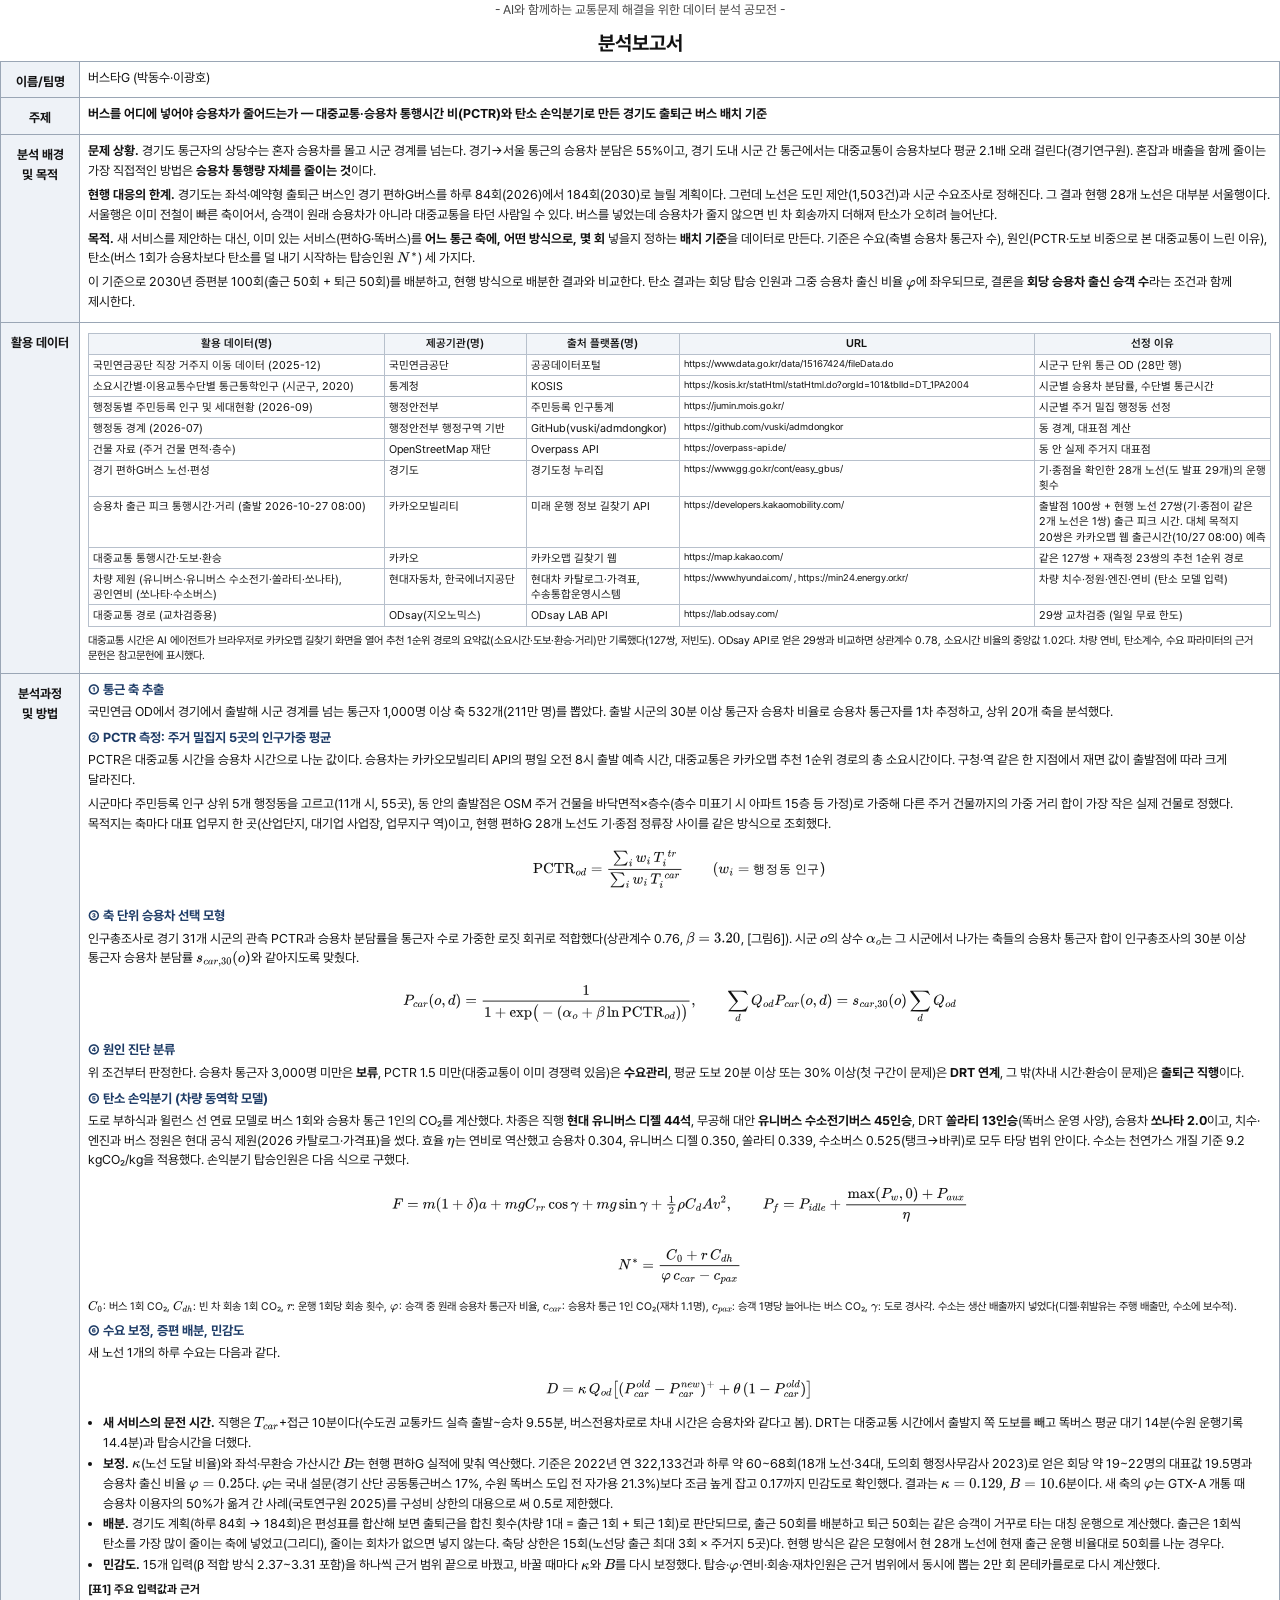
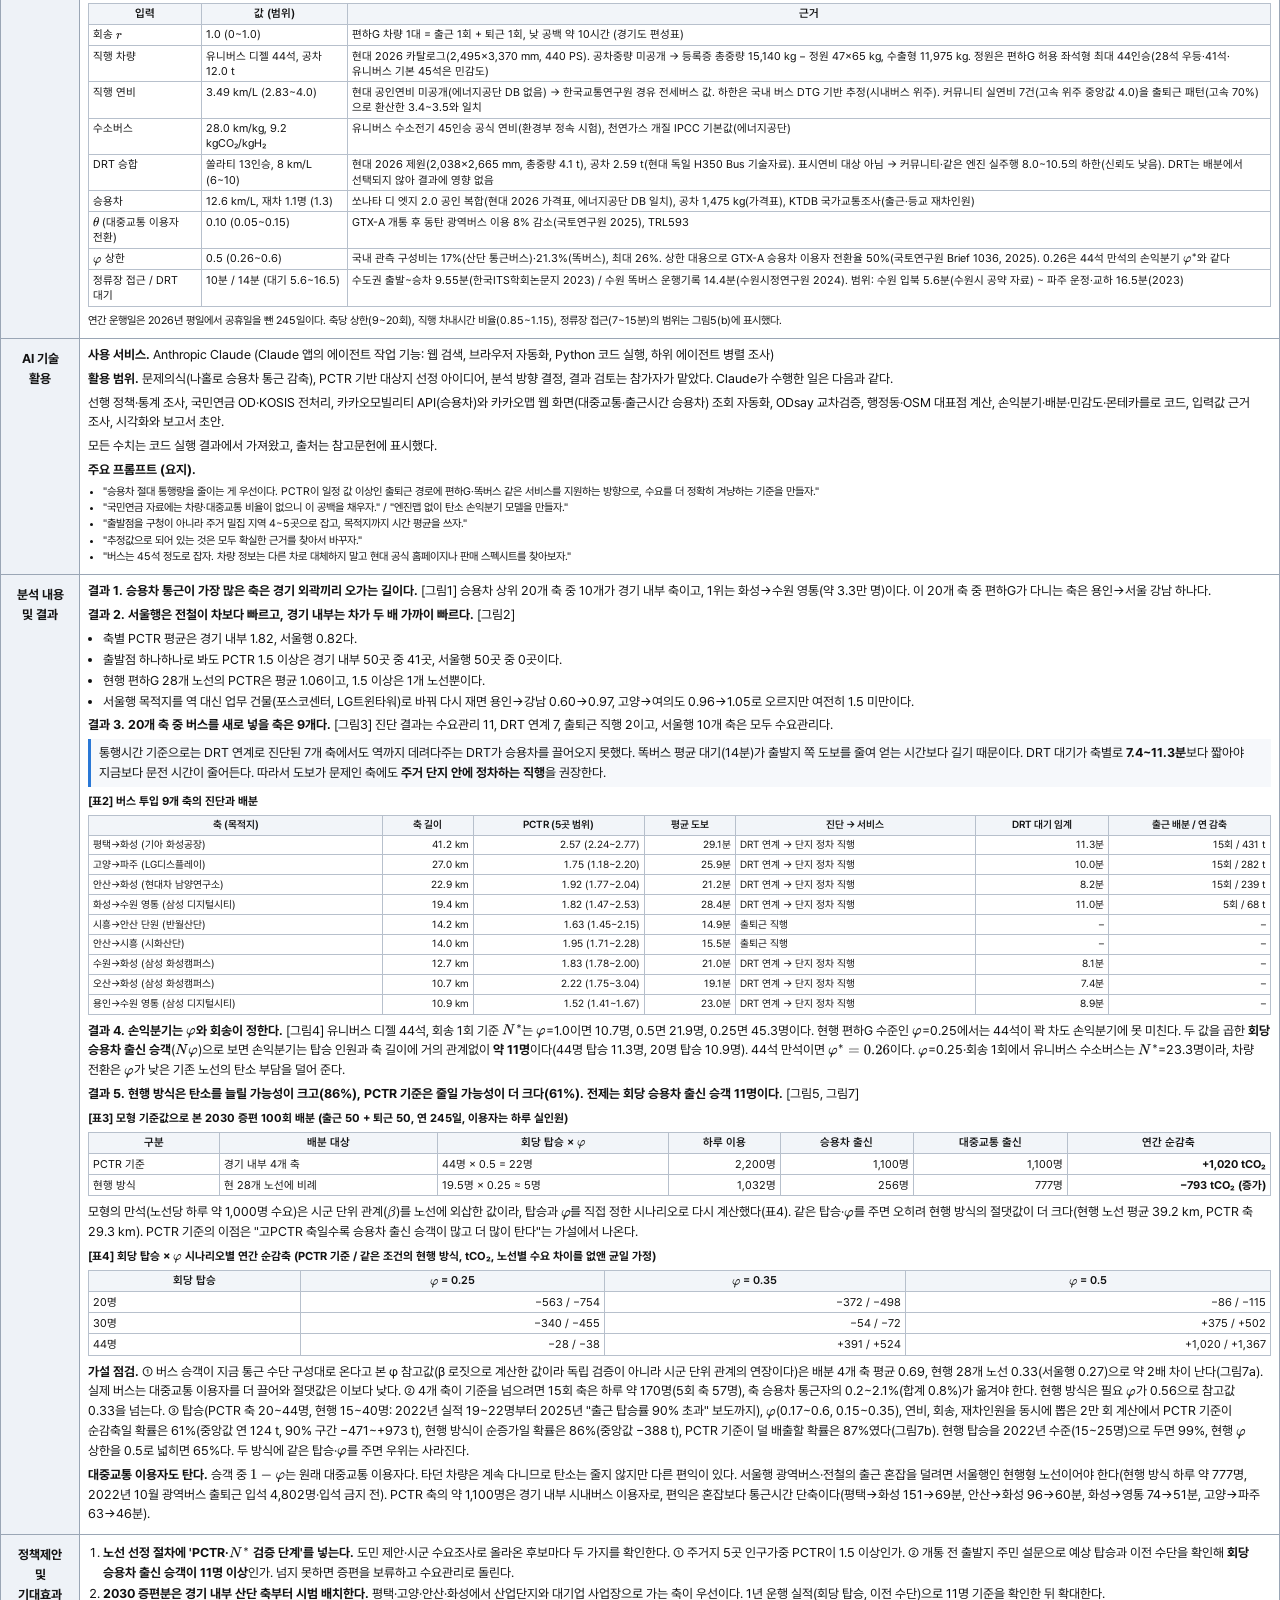
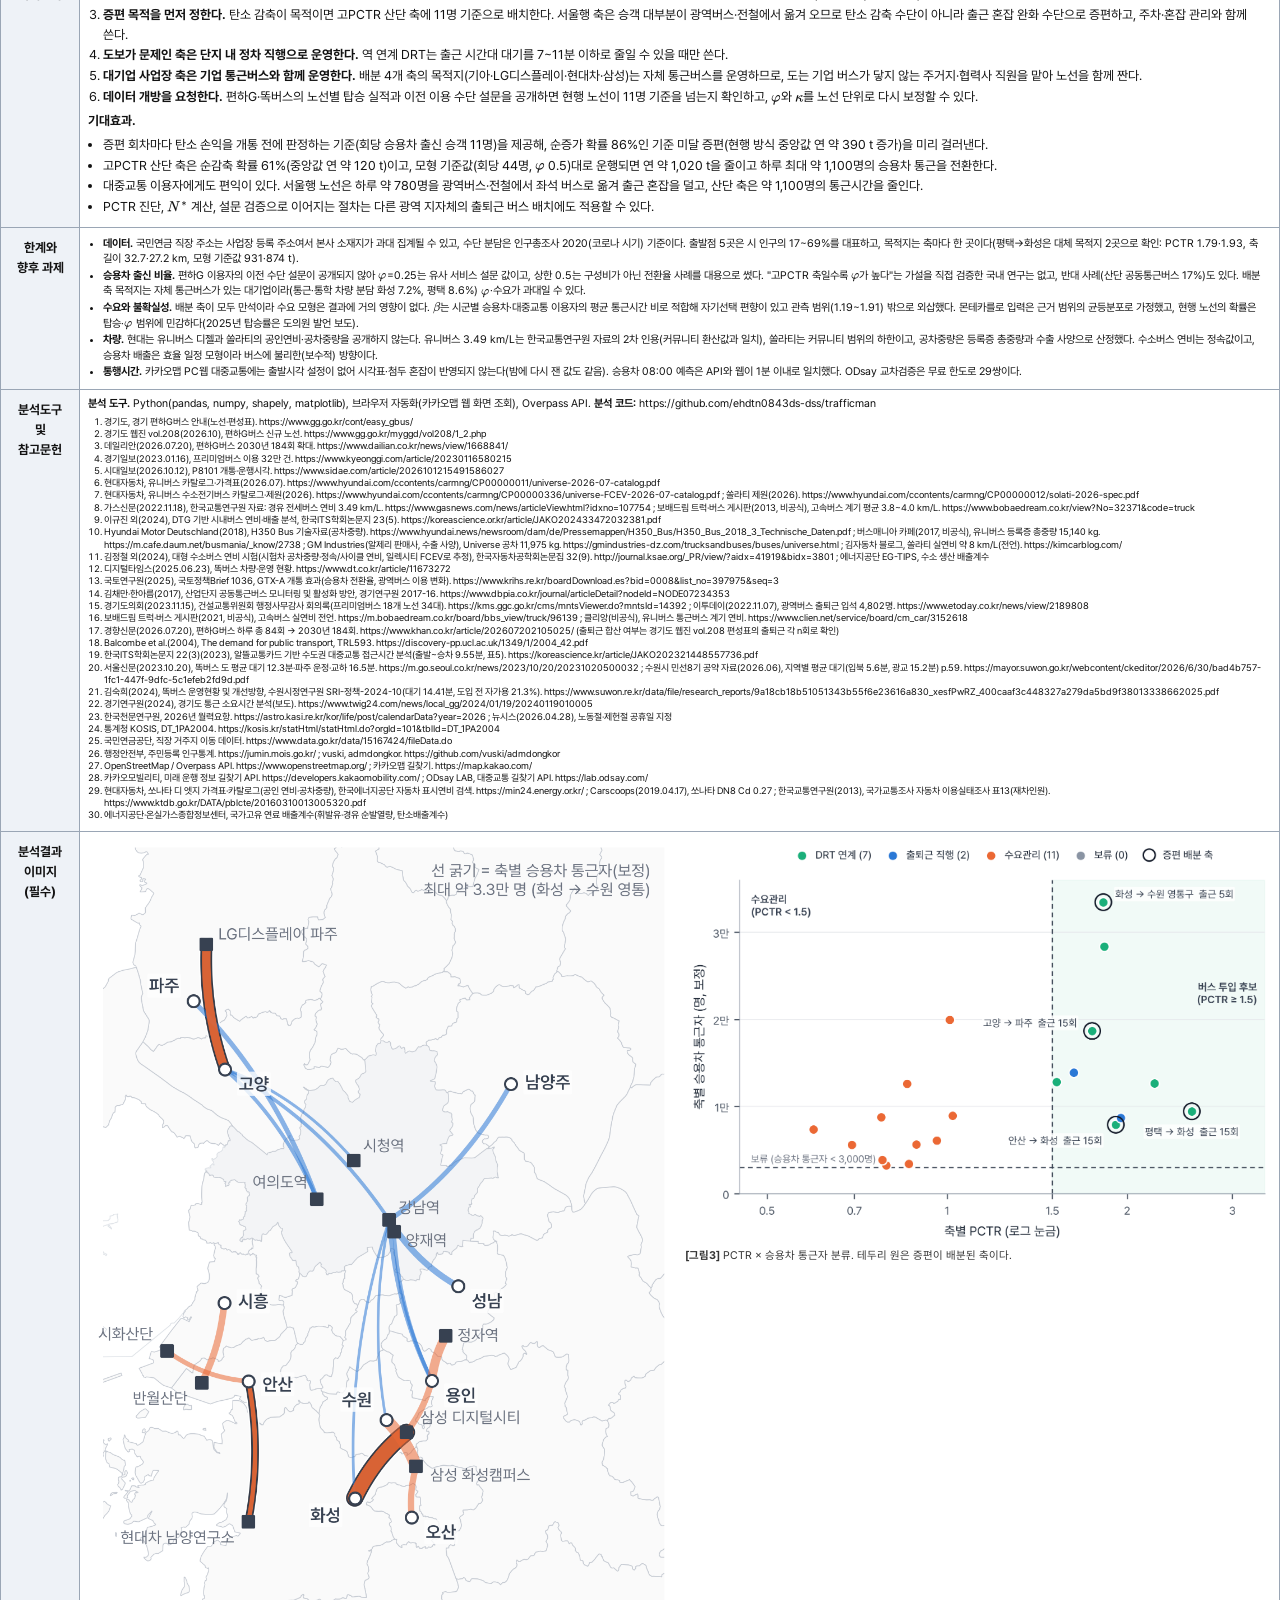
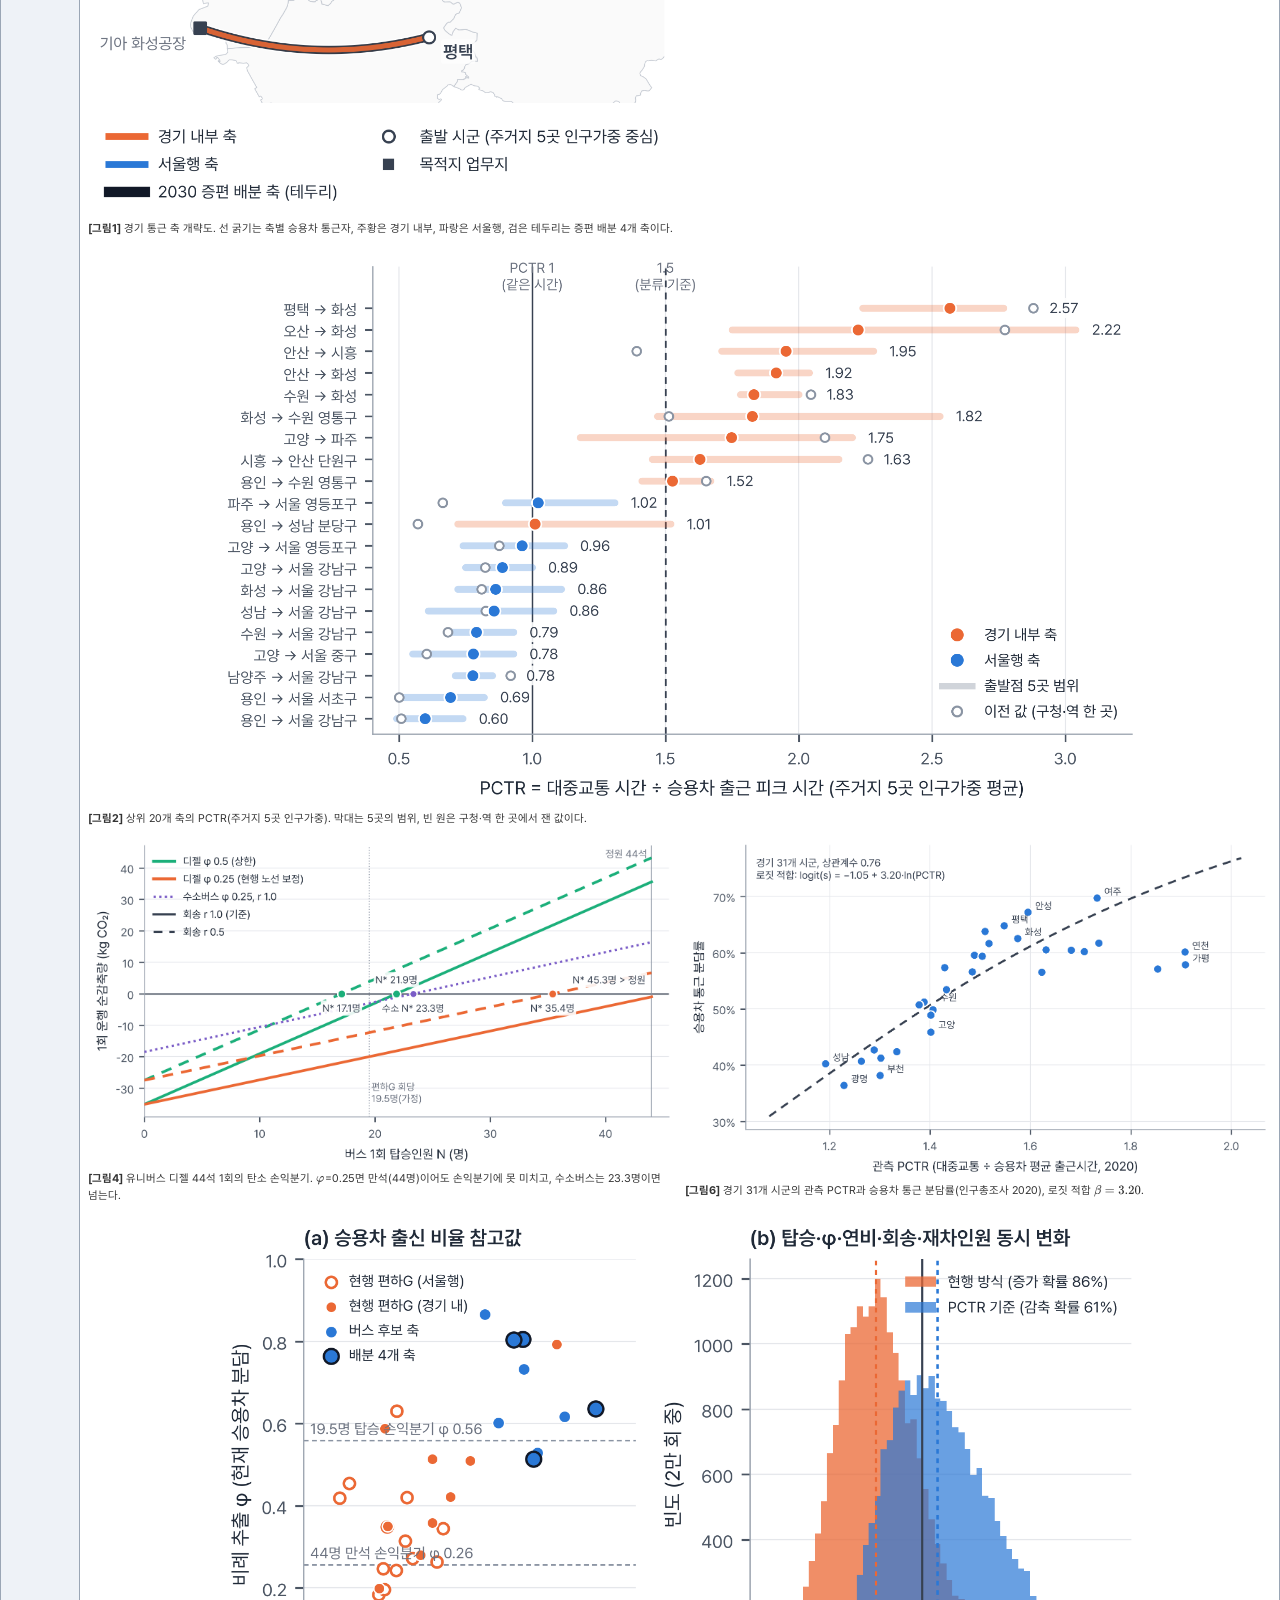
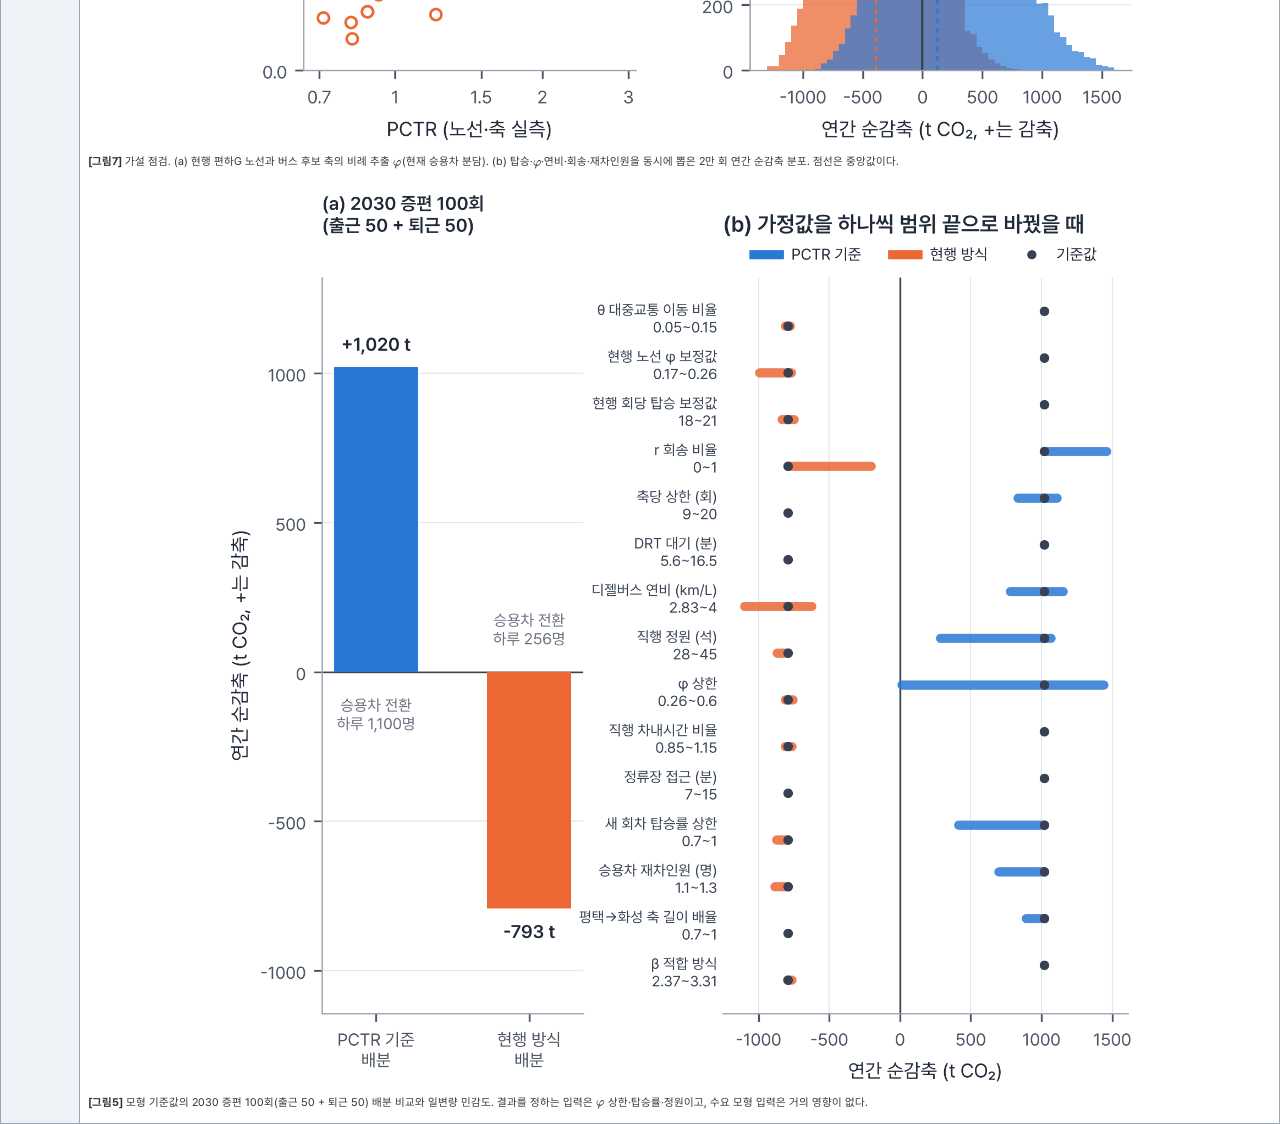
==== commit 8de2a830: "3차 검증 반영: 현행 탑승 범위 확대(15~40명), 재측정 요약 스크립트, 문구 정정 - montecarlo: 현행 탑승 U(15,40) (2022 실적~2025 탑승률 보도)" ====
--- a/report/report.html
+++ b/report/report.html
@@ -53,6 +53,7 @@
 table.dt td.small{font-size:7.2pt;line-height:1.25}
 h3{break-after:avoid}
 .keep{break-inside:avoid}
+ol.refs{font-size:7.1pt;line-height:1.3}
 </style></head><body>
 
 <div class="sub">- AI와 함께하는 교통문제 해결을 위한 데이터 분석 공모전 -</div>
@@ -63,14 +64,9 @@
 <div class="sec"><div class="lbl">주제</div><div class="cnt"><b>버스를 어디에 넣어야 승용차가 줄어드는가 — 대중교통·승용차 통행시간 비(PCTR)와 탄소 손익분기로 만든 경기도 출퇴근 버스 배치 기준</b></div></div>
 
 <div class="sec"><div class="lbl">분석 배경<br>및 목적</div><div class="cnt">
-<p><b>문제 상황.</b> 경기도 통근자의 상당수는 혼자 승용차를 몰고 시군 경계를 넘는다. 경기→서울 통근의 승용차 분담은 55%이고, 경기 도내 시군 간 통근에서는 대중교통이 승용차보다 평균 2.1배 오래 걸린다(경기연구원). 혼자 타는 차가 늘수록 도로가 막히고, 막힌 도로에서 배출이 더 늘어나는 악순환이 생긴다. 따라서 혼잡과 배출을 함께 줄이는 가장 직접적인 방법은 <b>승용차 통행량 자체를 줄이는 것</b>이다.</p>
+<p><b>문제 상황.</b> 경기도 통근자의 상당수는 혼자 승용차를 몰고 시군 경계를 넘는다. 경기→서울 통근의 승용차 분담은 55%이고, 경기 도내 시군 간 통근에서는 대중교통이 승용차보다 평균 2.1배 오래 걸린다(경기연구원). 혼잡과 배출을 함께 줄이는 가장 직접적인 방법은 <b>승용차 통행량 자체를 줄이는 것</b>이다.</p>
 <p><b>현행 대응의 한계.</b> 경기도는 좌석·예약형 출퇴근 버스인 경기 편하G버스를 하루 84회(2026)에서 184회(2030)로 늘릴 계획이다. 그런데 노선은 도민 제안(1,503건)과 시군 수요조사로 정해진다. 그 결과 현행 28개 노선은 대부분 서울행이다. 서울행은 이미 전철이 빠른 축이어서, 승객이 원래 승용차가 아니라 대중교통을 타던 사람일 수 있다. 버스를 넣었는데 승용차가 줄지 않으면 빈 차 회송까지 더해져 탄소가 오히려 늘어난다.</p>
-<p><b>목적.</b> 새 서비스를 제안하는 대신, 이미 있는 서비스(편하G·똑버스)를 <b>어느 통근 축에, 어떤 방식으로, 몇 회</b> 넣을지 정하는 <b>배치 기준</b>을 데이터로 만든다. 기준은 세 가지다.</p>
-<ul>
-<li>수요: 축별 승용차 통근자 수</li>
-<li>원인: 대중교통이 왜 느린지 (PCTR·도보 비중)</li>
-<li>탄소: 버스 1회가 승용차보다 탄소를 덜 내기 시작하는 탑승인원 \(N^*\)</li>
-</ul>
+<p><b>목적.</b> 새 서비스를 제안하는 대신, 이미 있는 서비스(편하G·똑버스)를 <b>어느 통근 축에, 어떤 방식으로, 몇 회</b> 넣을지 정하는 <b>배치 기준</b>을 데이터로 만든다. 기준은 수요(축별 승용차 통근자 수), 원인(PCTR·도보 비중으로 본 대중교통이 느린 이유), 탄소(버스 1회가 승용차보다 탄소를 덜 내기 시작하는 탑승인원 \(N^*\)) 세 가지다.</p>
 <p>이 기준으로 2030년 증편분 100회(출근 50회 + 퇴근 50회)를 배분하고, 현행 방식으로 배분한 결과와 비교한다. 탄소 결과는 회당 탑승 인원과 그중 승용차 출신 비율 \(\varphi\)에 좌우되므로, 결론을 <b>회당 승용차 출신 승객 수</b>라는 조건과 함께 제시한다.</p>
 </div></div>
 
@@ -83,7 +79,7 @@
 <tr><td>건물 자료 (주거 건물 면적·층수)</td><td>OpenStreetMap 재단</td><td>Overpass API</td><td class="small">https://overpass-api.de/</td><td>동 안 실제 주거지 대표점</td></tr>
 <tr><td>경기 편하G버스 노선·편성</td><td>경기도</td><td>경기도청 누리집</td><td class="small">https://www.gg.go.kr/cont/easy_gbus/</td><td>기·종점을 확인한 28개 노선(도 발표 29개)의 운행 횟수</td></tr>
 <tr><td>승용차 출근 피크 통행시간·거리 (출발 2026-10-27 08:00)</td><td>카카오모빌리티</td><td>미래 운행 정보 길찾기 API</td><td class="small">https://developers.kakaomobility.com/</td><td>출발점 100쌍 + 현행 노선 27쌍(기·종점이 같은 2개 노선은 1쌍) 출근 피크 시간. 대체 목적지 20쌍은 카카오맵 웹 출근시간(10/27 08:00) 예측</td></tr>
-<tr><td>대중교통 통행시간·도보·환승</td><td>카카오</td><td>카카오맵 길찾기 웹</td><td class="small">https://map.kakao.com/</td><td>같은 127쌍의 추천 1순위 경로</td></tr>
+<tr><td>대중교통 통행시간·도보·환승</td><td>카카오</td><td>카카오맵 길찾기 웹</td><td class="small">https://map.kakao.com/</td><td>같은 127쌍 + 재측정 23쌍의 추천 1순위 경로</td></tr>
 <tr><td>차량 제원 (유니버스·유니버스 수소전기·쏠라티·쏘나타), 공인연비 (쏘나타·수소버스)</td><td>현대자동차, 한국에너지공단</td><td>현대차 카탈로그·가격표, 수송통합운영시스템</td><td class="small">https://www.hyundai.com/ , https://min24.energy.or.kr/</td><td>차량 치수·정원·엔진·연비 (탄소 모델 입력)</td></tr>
 <tr><td>대중교통 경로 (교차검증용)</td><td>ODsay(지오노믹스)</td><td>ODsay LAB API</td><td class="small">https://lab.odsay.com/</td><td>29쌍 교차검증 (일일 무료 한도)</td></tr>
 </tbody></table>
@@ -117,7 +113,7 @@
 <div class="eq">\[ D=\kappa\,Q_{od}\big[(P_{car}^{old}-P_{car}^{new})^+ +\theta\,(1-P_{car}^{old})\big] \]</div>
 <ul>
 <li><b>새 서비스의 문전 시간.</b> 직행은 \(T_{car}\)+접근 10분이다(수도권 교통카드 실측 출발~승차 9.55분, 버스전용차로로 차내 시간은 승용차와 같다고 봄). DRT는 대중교통 시간에서 출발지 쪽 도보를 빼고 똑버스 평균 대기 14분(수원 운행기록 14.4분)과 탑승시간을 더했다.</li>
-<li><b>보정.</b> \(\kappa\)(노선 도달 비율)와 좌석·무환승 가산시간 \(B\)는 현행 편하G 실적에 맞춰 역산했다. 기준은 2022년 연 322,133건 ÷ 하루 약 68회(18개 노선·34대, 도의회 행정사무감사 2023)로 얻은 회당 19.5명(19.2~21.7)과 승용차 출신 비율 \(\varphi=0.25\)다. \(\varphi\)는 국내 설문(경기 산단 공동통근버스 17%, 수원 똑버스 도입 전 자가용 21.3%)보다 조금 높게 잡고 0.17까지 민감도로 확인했다. 결과는 \(\kappa=0.129\), \(B=10.6\)분이다. 새 축의 \(\varphi\)는 GTX-A 개통 때 승용차 이용자의 50%가 옮겨 간 사례(국토연구원 2025)를 구성비 상한의 대용으로 써 0.5로 제한했다.</li>
+<li><b>보정.</b> \(\kappa\)(노선 도달 비율)와 좌석·무환승 가산시간 \(B\)는 현행 편하G 실적에 맞춰 역산했다. 기준은 2022년 연 322,133건과 하루 약 60~68회(18개 노선·34대, 도의회 행정사무감사 2023)로 얻은 회당 약 19~22명의 대표값 19.5명과 승용차 출신 비율 \(\varphi=0.25\)다. \(\varphi\)는 국내 설문(경기 산단 공동통근버스 17%, 수원 똑버스 도입 전 자가용 21.3%)보다 조금 높게 잡고 0.17까지 민감도로 확인했다. 결과는 \(\kappa=0.129\), \(B=10.6\)분이다. 새 축의 \(\varphi\)는 GTX-A 개통 때 승용차 이용자의 50%가 옮겨 간 사례(국토연구원 2025)를 구성비 상한의 대용으로 써 0.5로 제한했다.</li>
 <li><b>배분.</b> 경기도 계획(하루 84회 → 184회)은 편성표를 합산해 보면 출퇴근을 합친 횟수(차량 1대 = 출근 1회 + 퇴근 1회)로 판단되므로, 출근 50회를 배분하고 퇴근 50회는 같은 승객이 거꾸로 타는 대칭 운행으로 계산했다. 출근은 1회씩 탄소를 가장 많이 줄이는 축에 넣었고(그리디), 줄이는 회차가 없으면 넣지 않는다. 축당 상한은 15회(노선당 출근 최대 3회 × 주거지 5곳)다. 현행 방식은 같은 모형에서 현 28개 노선에 현재 출근 운행 비율대로 50회를 나눈 경우다.</li>
 <li><b>민감도.</b> 15개 입력(β 적합 방식 2.37~3.31 포함)을 하나씩 근거 범위 끝으로 바꿨고, 바꿀 때마다 \(\kappa\)와 \(B\)를 다시 보정했다. 탑승·\(\varphi\)·연비·회송·재차인원은 근거 범위에서 동시에 뽑는 2만 회 몬테카를로로 다시 계산했다.</li>
 </ul>
@@ -132,9 +128,8 @@
 <tr><td>\(\theta\) (대중교통 이용자 전환)</td><td>0.10 (0.05~0.15)</td><td>GTX-A 개통 후 동탄 광역버스 이용 8% 감소(국토연구원 2025), TRL593</td></tr>
 <tr><td>\(\varphi\) 상한</td><td>0.5 (0.26~0.6)</td><td>국내 관측 구성비는 17%(산단 통근버스)·21.3%(똑버스), 최대 26%. 상한 대용으로 GTX-A 승용차 이용자 전환율 50%(국토연구원 Brief 1036, 2025). 0.26은 44석 만석의 손익분기 \(\varphi^*\)와 같다</td></tr>
 <tr><td>정류장 접근 / DRT 대기</td><td>10분 / 14분 (대기 5.6~16.5)</td><td>수도권 출발~승차 9.55분(한국ITS학회논문지 2023) / 수원 똑버스 운행기록 14.4분(수원시정연구원 2024). 범위: 수원 입북 5.6분(수원시 공약 자료) ~ 파주 운정·교하 16.5분(2023)</td></tr>
-<tr><td>연간 운행일</td><td>245일</td><td>2026년 평일 261일에서 공휴일(지방선거일, 노동절·제헌절 포함)을 뺀 값 (월력요항)</td></tr>
 </tbody></table>
-<p class="small">축당 상한(9~20회), 직행 차내시간 비율(0.85~1.15), 정류장 접근(7~15분)의 범위는 그림5(b)에 표시했다.</p>
+<p class="small">연간 운행일은 2026년 평일에서 공휴일을 뺀 245일이다. 축당 상한(9~20회), 직행 차내시간 비율(0.85~1.15), 정류장 접근(7~15분)의 범위는 그림5(b)에 표시했다.</p>
 </div></div>
 
 <div class="sec"><div class="lbl">AI 기술<br>활용</div><div class="cnt">
@@ -175,22 +170,22 @@
 <tr><td>오산→화성 (삼성 화성캠퍼스)</td><td class="n">10.7 km</td><td class="n">2.22 (1.75~3.04)</td><td class="n">19.1분</td><td>DRT 연계 → 단지 정차 직행</td><td class="n">7.4분</td><td class="n">–</td></tr>
 <tr><td>용인→수원 영통 (삼성 디지털시티)</td><td class="n">10.9 km</td><td class="n">1.52 (1.41~1.67)</td><td class="n">23.0분</td><td>DRT 연계 → 단지 정차 직행</td><td class="n">8.9분</td><td class="n">–</td></tr>
 </tbody></table>
-<p><b>결과 4. 손익분기는 \(\varphi\)와 회송이 정한다.</b> [그림4] 유니버스 디젤 44석, 회송 1회 기준 \(N^*\)는 \(\varphi\)=1.0이면 10.7명, 0.5면 21.9명, 0.25면 45.3명이다. 현행 편하G 수준인 \(\varphi\)=0.25에서는 44석이 꽉 차도 손익분기에 못 미친다. 승객 대부분이 원래 대중교통 이용자인 노선은 만석이어도 탄소를 줄이지 못한다는 뜻이다. 두 값을 곱한 <b>회당 승용차 출신 승객</b>(\(N\varphi\))으로 보면 손익분기는 탑승 인원과 축 길이에 거의 관계없이 <b>약 11명</b>이다(44명 탑승 11.3명, 20명 탑승 10.9명). 44석 만석이면 \(\varphi^*=0.26\)이다. 같은 조건에서 유니버스 수소버스는 \(N^*\)=23.3명이라, 차량 전환은 \(\varphi\)가 낮은 기존 노선의 탄소 부담을 덜어 준다.</p>
-<p><b>결과 5. 현행 방식은 거의 확실히 탄소를 늘리고, PCTR 기준은 줄일 가능성이 더 크다. 전제는 회당 승용차 출신 승객 11명이다.</b> [그림5, 그림7]</p>
+<p><b>결과 4. 손익분기는 \(\varphi\)와 회송이 정한다.</b> [그림4] 유니버스 디젤 44석, 회송 1회 기준 \(N^*\)는 \(\varphi\)=1.0이면 10.7명, 0.5면 21.9명, 0.25면 45.3명이다. 현행 편하G 수준인 \(\varphi\)=0.25에서는 44석이 꽉 차도 손익분기에 못 미친다. 두 값을 곱한 <b>회당 승용차 출신 승객</b>(\(N\varphi\))으로 보면 손익분기는 탑승 인원과 축 길이에 거의 관계없이 <b>약 11명</b>이다(44명 탑승 11.3명, 20명 탑승 10.9명). 44석 만석이면 \(\varphi^*=0.26\)이다. \(\varphi\)=0.25·회송 1회에서 유니버스 수소버스는 \(N^*\)=23.3명이라, 차량 전환은 \(\varphi\)가 낮은 기존 노선의 탄소 부담을 덜어 준다.</p>
+<p><b>결과 5. 현행 방식은 탄소를 늘릴 가능성이 크고(86%), PCTR 기준은 줄일 가능성이 더 크다(61%). 전제는 회당 승용차 출신 승객 11명이다.</b> [그림5, 그림7]</p>
 <div class="keep"><div class="tc">[표3] 모형 기준값으로 본 2030 증편 100회 배분 (출근 50 + 퇴근 50, 연 245일, 이용자는 하루 실인원)</div>
 <table class="t"><thead><tr><th>구분</th><th>배분 대상</th><th>회당 탑승 × \(\varphi\)</th><th>하루 이용</th><th>승용차 출신</th><th>대중교통 출신</th><th>연간 순감축</th></tr></thead><tbody>
 <tr><td>PCTR 기준</td><td>경기 내부 4개 축</td><td>44명 × 0.5 = 22명</td><td class="n">2,200명</td><td class="n">1,100명</td><td class="n">1,100명</td><td class="n"><b>+1,020 tCO₂</b></td></tr>
-<tr><td>현행 방식</td><td>현 28개 노선에 비례</td><td>19.5명 × 0.25 ≈ 5명</td><td class="n">1,032명</td><td class="n">256명</td><td class="n">776명</td><td class="n"><b>−793 tCO₂ (증가)</b></td></tr>
+<tr><td>현행 방식</td><td>현 28개 노선에 비례</td><td>19.5명 × 0.25 ≈ 5명</td><td class="n">1,032명</td><td class="n">256명</td><td class="n">777명</td><td class="n"><b>−793 tCO₂ (증가)</b></td></tr>
 </tbody></table></div>
 <p>모형의 만석(노선당 하루 약 1,000명 수요)은 시군 단위 관계(\(\beta\))를 노선에 외삽한 값이라, 탑승과 \(\varphi\)를 직접 정한 시나리오로 다시 계산했다(표4). 같은 탑승·\(\varphi\)를 주면 오히려 현행 방식의 절댓값이 더 크다(현행 노선 평균 39.2 km, PCTR 축 29.3 km). PCTR 기준의 이점은 "고PCTR 축일수록 승용차 출신 승객이 많고 더 많이 탄다"는 가설에서 나온다.</p>
-<div class="keep"><div class="tc">[표4] 회당 탑승 × \(\varphi\) 시나리오별 연간 순감축 (PCTR 기준 / 같은 조건의 현행 방식, tCO₂)</div>
+<div class="keep"><div class="tc">[표4] 회당 탑승 × \(\varphi\) 시나리오별 연간 순감축 (PCTR 기준 / 같은 조건의 현행 방식, tCO₂, 노선별 수요 차이를 없앤 균일 가정)</div>
 <table class="t"><thead><tr><th>회당 탑승</th><th>\(\varphi\) = 0.25</th><th>\(\varphi\) = 0.35</th><th>\(\varphi\) = 0.5</th></tr></thead><tbody>
 <tr><td>20명</td><td class="n">−563 / −754</td><td class="n">−372 / −498</td><td class="n">−86 / −115</td></tr>
 <tr><td>30명</td><td class="n">−340 / −455</td><td class="n">−54 / −72</td><td class="n">+375 / +502</td></tr>
 <tr><td>44명</td><td class="n">−28 / −38</td><td class="n">+391 / +524</td><td class="n">+1,020 / +1,367</td></tr>
 </tbody></table></div>
-<p><b>가설 점검.</b> ① 버스 승객이 지금 통근 수단 구성대로 온다고 본 φ 참고값은 배분 4개 축 평균 0.69, 현행 28개 노선 0.33(서울행 0.27)으로 약 2배 차이 난다(그림7a). 실제 버스는 대중교통 이용자를 더 끌어와 절댓값은 이보다 낮다. ② 4개 축이 기준을 넘으려면 축당 하루 약 170명, 축 승용차 통근자의 0.2~2.1%(합계 0.8%)가 옮겨야 한다. 현행 방식은 필요 \(\varphi\)가 0.56으로 참고값 0.33을 넘는다. ③ 탑승(PCTR 축 20~44명, 현행 15~25명), \(\varphi\)(0.17~0.6, 0.15~0.35), 연비, 회송, 재차인원을 동시에 뽑은 2만 회 계산에서 PCTR 기준이 순감축일 확률은 61%(중앙값 연 124 t, 90% 구간 −471~+973 t), 현행 방식이 순증가일 확률은 99%(중앙값 −564 t)였다(그림7b). 두 방식에 같은 탑승·\(\varphi\)를 주면 우위는 사라진다.</p>
-<p><b>대중교통 이용자도 탄다.</b> 승객 중 \(1-\varphi\)는 원래 광역버스·전철 이용자다. 탄소는 줄이지 않지만(타던 차량은 계속 운행) 기존 노선의 출근 혼잡을 던다. 하루 이동 인원은 PCTR 기준 약 1,100명, 현행 방식 약 776명이고, 서울행 혼잡 완화에는 현행형 노선이 유리하다(2022년 10월 수도권 광역버스 출퇴근 입석 4,802명).</p>
+<p><b>가설 점검.</b> ① 버스 승객이 지금 통근 수단 구성대로 온다고 본 φ 참고값(β 로짓으로 계산한 값이라 독립 검증이 아니라 시군 단위 관계의 연장이다)은 배분 4개 축 평균 0.69, 현행 28개 노선 0.33(서울행 0.27)으로 약 2배 차이 난다(그림7a). 실제 버스는 대중교통 이용자를 더 끌어와 절댓값은 이보다 낮다. ② 4개 축이 기준을 넘으려면 15회 축은 하루 약 170명(5회 축 57명), 축 승용차 통근자의 0.2~2.1%(합계 0.8%)가 옮겨야 한다. 현행 방식은 필요 \(\varphi\)가 0.56으로 참고값 0.33을 넘는다. ③ 탑승(PCTR 축 20~44명, 현행 15~40명: 2022년 실적 19~22명부터 2025년 "출근 탑승률 90% 초과" 보도까지), \(\varphi\)(0.17~0.6, 0.15~0.35), 연비, 회송, 재차인원을 동시에 뽑은 2만 회 계산에서 PCTR 기준이 순감축일 확률은 61%(중앙값 연 124 t, 90% 구간 −471~+973 t), 현행 방식이 순증가일 확률은 86%(중앙값 −388 t), PCTR 기준이 덜 배출할 확률은 87%였다(그림7b). 현행 탑승을 2022년 수준(15~25명)으로 두면 99%, 현행 \(\varphi\) 상한을 0.5로 넓히면 65%다. 두 방식에 같은 탑승·\(\varphi\)를 주면 우위는 사라진다.</p>
+<p><b>대중교통 이용자도 탄다.</b> 승객 중 \(1-\varphi\)는 원래 대중교통 이용자다. 타던 차량은 계속 다니므로 탄소는 줄지 않지만 다른 편익이 있다. 서울행 광역버스·전철의 출근 혼잡을 덜려면 서울행인 현행형 노선이어야 한다(현행 방식 하루 약 777명, 2022년 10월 광역버스 출퇴근 입석 4,802명·입석 금지 전). PCTR 축의 약 1,100명은 경기 내부 시내버스 이용자로, 편익은 혼잡보다 통근시간 단축이다(평택→화성 151→69분, 안산→화성 96→60분, 화성→영통 74→51분, 고양→파주 63→46분).</p>
 </div></div>
 
 <div class="sec"><div class="lbl">정책제안<br>및<br>기대효과</div><div class="cnt">
@@ -204,19 +199,19 @@
 </ol>
 <p><b>기대효과.</b></p>
 <ul>
-<li>증편 회차마다 탄소 손익을 개통 전에 판정하는 기준(회당 승용차 출신 승객 11명)을 제공해, 순증가 확률 99%인 기준 미달 증편(현행 방식 중앙값 연 약 560 t 증가)을 미리 걸러낸다.</li>
+<li>증편 회차마다 탄소 손익을 개통 전에 판정하는 기준(회당 승용차 출신 승객 11명)을 제공해, 순증가 확률 86%인 기준 미달 증편(현행 방식 중앙값 연 약 390 t 증가)을 미리 걸러낸다.</li>
 <li>고PCTR 산단 축은 순감축 확률 61%(중앙값 연 약 120 t)이고, 모형 기준값(회당 44명, \(\varphi\) 0.5)대로 운행되면 연 약 1,020 t을 줄이고 하루 최대 약 1,100명의 승용차 통근을 전환한다.</li>
-<li>하루 약 800~1,100명의 기존 대중교통 이용자가 좌석 버스로 옮겨 출근 시간대 광역버스·전철 혼잡을 던다.</li>
+<li>대중교통 이용자에게도 편익이 있다. 서울행 노선은 하루 약 780명을 광역버스·전철에서 좌석 버스로 옮겨 출근 혼잡을 덜고, 산단 축은 약 1,100명의 통근시간을 줄인다.</li>
 <li>PCTR 진단, \(N^*\) 계산, 설문 검증으로 이어지는 절차는 다른 광역 지자체의 출퇴근 버스 배치에도 적용할 수 있다.</li>
 </ul>
 </div></div>
 
 <div class="sec"><div class="lbl">한계와<br>향후 과제</div><div class="cnt small">
 <ul>
-<li><b>데이터.</b> 국민연금 직장 주소는 사업장 등록 주소여서 본사 소재지가 과대 집계될 수 있고, 수단 분담은 인구총조사 2020(코로나 시기) 기준이다. 출발점 5곳은 시 인구의 17~69%를 대표하고, 목적지는 축마다 한 곳이다(평택→화성은 대체 목적지 2곳으로 확인: PCTR 1.80·1.95, 축 길이 33.3·27.5 km, 모형 기준값 938·877 t).</li>
-<li><b>승용차 출신 비율.</b> 편하G 이용자의 이전 수단 설문이 공개되지 않아 \(\varphi\)=0.25는 유사 서비스 설문 값이고, 상한 0.5는 구성비가 아닌 전환율 사례를 대용으로 썼다. "고PCTR 축일수록 \(\varphi\)가 높다"는 가설을 직접 검증한 국내 연구는 없고, 반대 사례(산단 공동통근버스 17%)도 있다. 배분 축의 목적지는 자체 통근버스가 있는 대기업 사업장이라(통근·통학 차량 분담 화성 7.2%, 평택 8.6%) \(\varphi\)와 수요가 과대일 수 있다.</li>
-<li><b>수요와 불확실성.</b> 배분 축이 모두 만석이라 수요 모형은 결과에 거의 영향이 없다. \(\beta\)는 시군별 승용차·대중교통 이용자의 평균 통근시간 비로 적합해 자기선택 편향이 있고 관측 범위(1.19~1.91) 밖으로 외삽했다. 몬테카를로 입력은 근거 범위의 균등분포로 가정했다.</li>
-<li><b>차량.</b> 현대는 유니버스 디젤과 쏠라티의 공인연비·공차중량을 공개하지 않는다. 유니버스 3.49 km/L는 한국교통연구원 자료의 2차 인용(커뮤니티 환산값과 일치), 쏠라티는 커뮤니티 범위의 하한이고, 공차중량은 등록증 총중량과 수출 사양으로 산정했다. 수소버스 공식 연비는 정속값이고, 승용차 배출은 효율 일정 모형이라 버스에 불리한(보수적) 방향이다. DRT 운행속도·거리는 가정이다.</li>
+<li><b>데이터.</b> 국민연금 직장 주소는 사업장 등록 주소여서 본사 소재지가 과대 집계될 수 있고, 수단 분담은 인구총조사 2020(코로나 시기) 기준이다. 출발점 5곳은 시 인구의 17~69%를 대표하고, 목적지는 축마다 한 곳이다(평택→화성은 대체 목적지 2곳으로 확인: PCTR 1.79·1.93, 축 길이 32.7·27.2 km, 모형 기준값 931·874 t).</li>
+<li><b>승용차 출신 비율.</b> 편하G 이용자의 이전 수단 설문이 공개되지 않아 \(\varphi\)=0.25는 유사 서비스 설문 값이고, 상한 0.5는 구성비가 아닌 전환율 사례를 대용으로 썼다. "고PCTR 축일수록 \(\varphi\)가 높다"는 가설을 직접 검증한 국내 연구는 없고, 반대 사례(산단 공동통근버스 17%)도 있다. 배분 축 목적지는 자체 통근버스가 있는 대기업이라(통근·통학 차량 분담 화성 7.2%, 평택 8.6%) \(\varphi\)·수요가 과대일 수 있다.</li>
+<li><b>수요와 불확실성.</b> 배분 축이 모두 만석이라 수요 모형은 결과에 거의 영향이 없다. \(\beta\)는 시군별 승용차·대중교통 이용자의 평균 통근시간 비로 적합해 자기선택 편향이 있고 관측 범위(1.19~1.91) 밖으로 외삽했다. 몬테카를로 입력은 근거 범위의 균등분포로 가정했고, 현행 노선의 확률은 탑승·\(\varphi\) 범위에 민감하다(2025년 탑승률은 도의원 발언 보도).</li>
+<li><b>차량.</b> 현대는 유니버스 디젤과 쏠라티의 공인연비·공차중량을 공개하지 않는다. 유니버스 3.49 km/L는 한국교통연구원 자료의 2차 인용(커뮤니티 환산값과 일치), 쏠라티는 커뮤니티 범위의 하한이고, 공차중량은 등록증 총중량과 수출 사양으로 산정했다. 수소버스 연비는 정속값이고, 승용차 배출은 효율 일정 모형이라 버스에 불리한(보수적) 방향이다.</li>
 <li><b>통행시간.</b> 카카오맵 PC웹 대중교통에는 출발시각 설정이 없어 시각표·첨두 혼잡이 반영되지 않는다(밤에 다시 잰 값도 같음). 승용차 08:00 예측은 API와 웹이 1분 이내로 일치했다. ODsay 교차검증은 무료 한도로 29쌍이다.</li>
 </ul>
 </div></div>
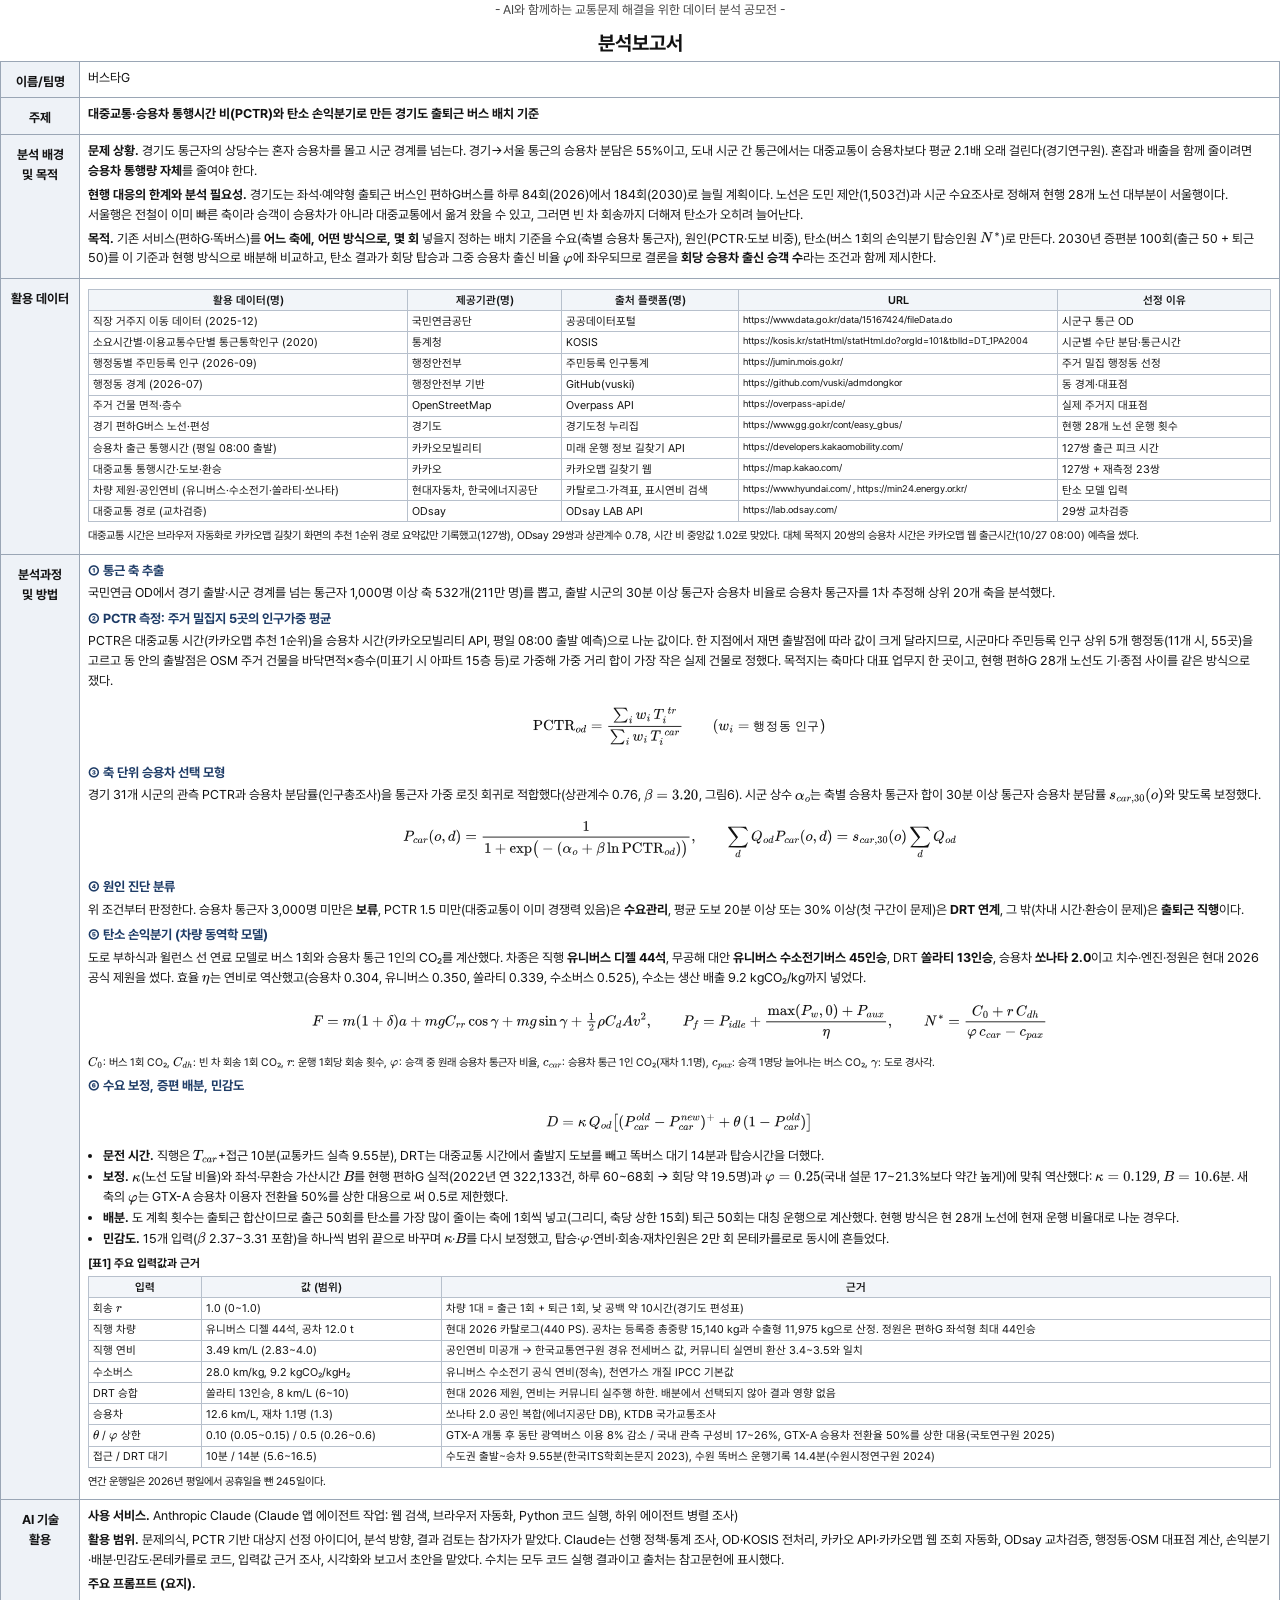
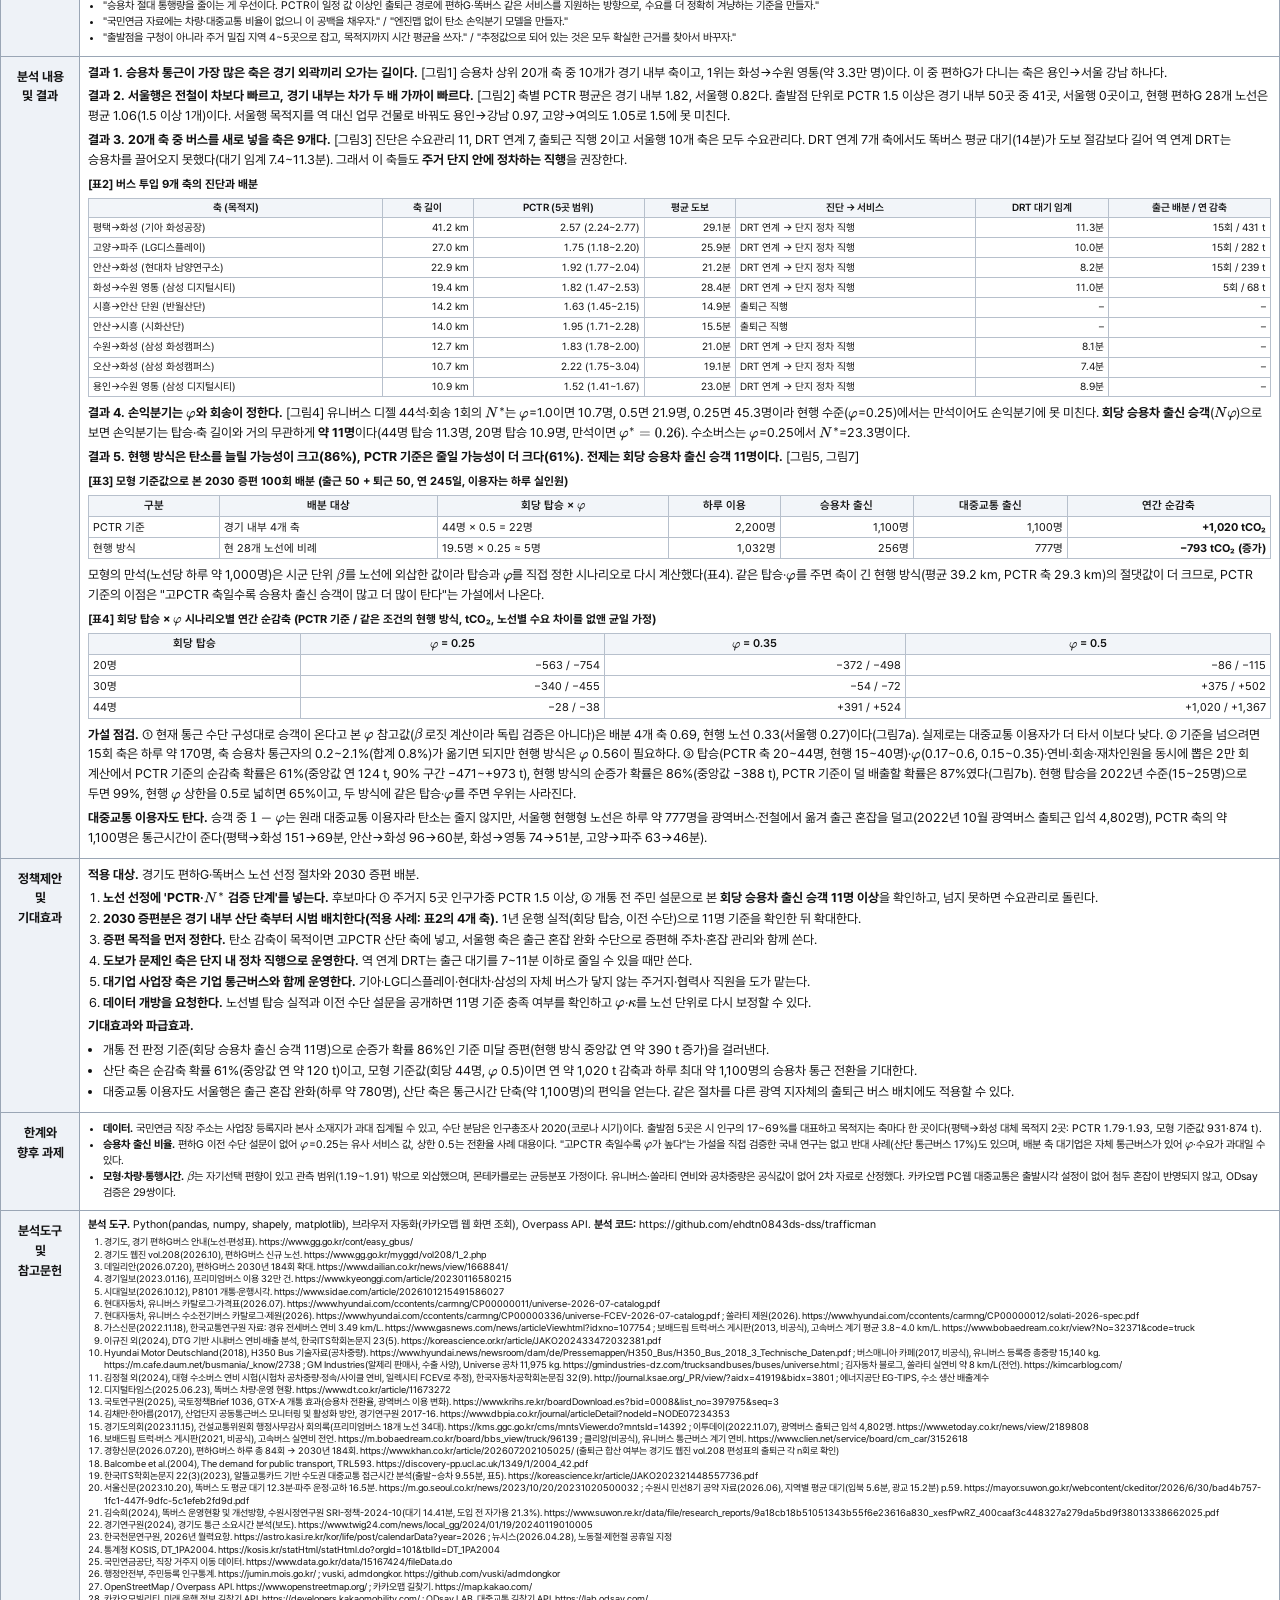
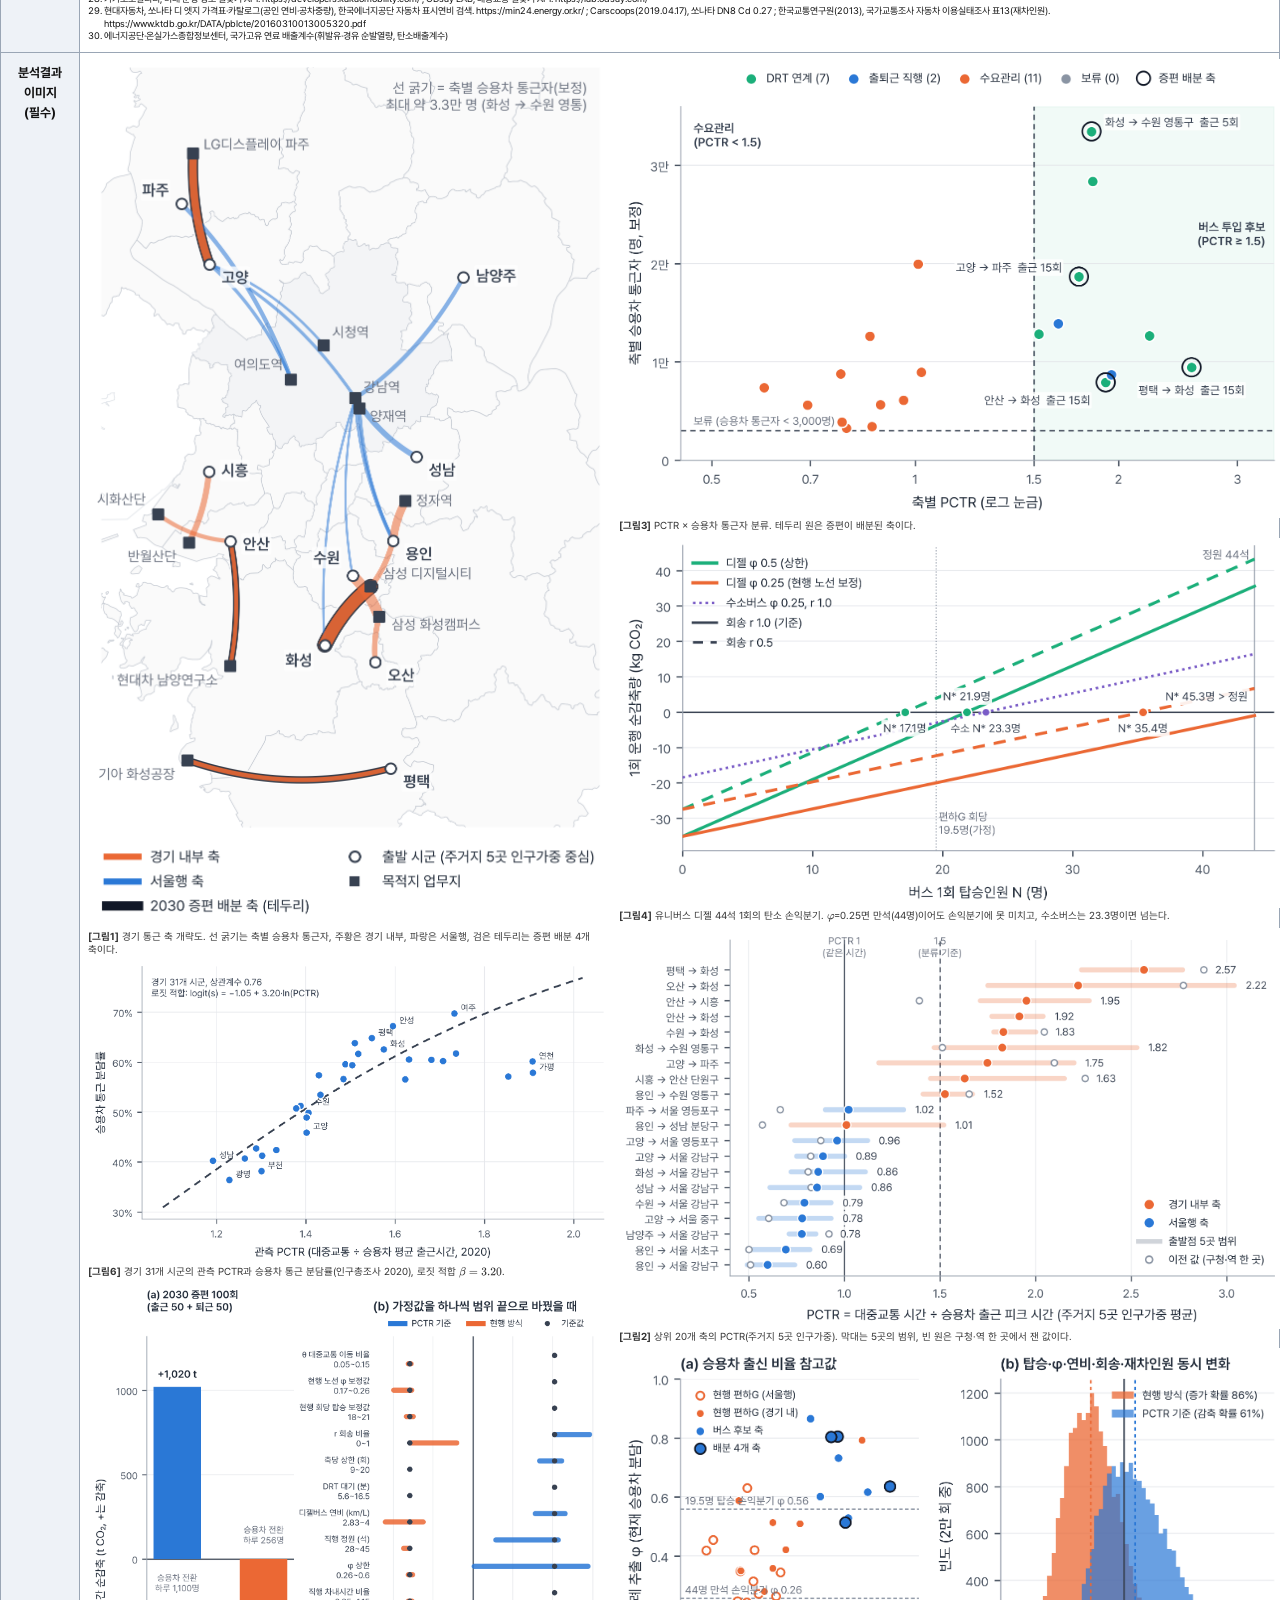
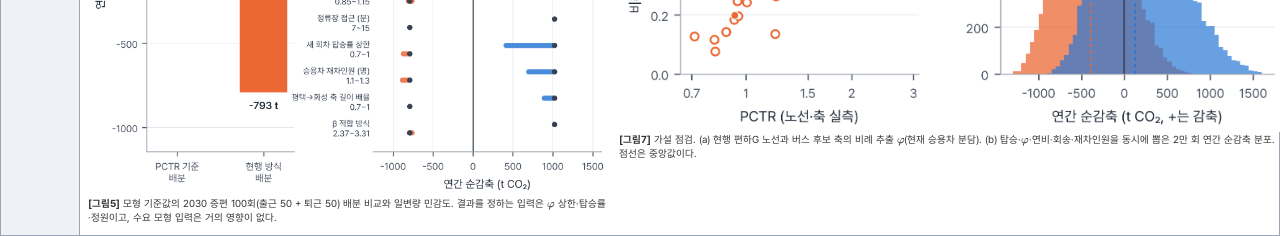
==== commit b5682f27: "README를 평가자용 요약으로 재작성, 재현 가이드 분리, 보고서 분량 조정본 반영 Co-Authored-By: Claude Opus 5.5 <noreply@anthropic.c" ====
--- a/report/report.html
+++ b/report/report.html
@@ -54,110 +54,93 @@
 h3{break-after:avoid}
 .keep{break-inside:avoid}
 ol.refs{font-size:7.1pt;line-height:1.3}
+.figs2{display:grid;grid-template-columns:44% 56%;gap:0 10px}
+.figs2 .col{min-width:0}
+.figs2 .fig{margin-bottom:4px}
+.figs2 .cap{font-size:7.6pt;line-height:1.3;margin:1px 0 5px}
 </style></head><body>
 
 <div class="sub">- AI와 함께하는 교통문제 해결을 위한 데이터 분석 공모전 -</div>
 <h1>분석보고서</h1>
 
 <div class="form">
-<div class="sec"><div class="lbl">이름/팀명</div><div class="cnt">버스타G (박동수·이광호)</div></div>
-<div class="sec"><div class="lbl">주제</div><div class="cnt"><b>버스를 어디에 넣어야 승용차가 줄어드는가 — 대중교통·승용차 통행시간 비(PCTR)와 탄소 손익분기로 만든 경기도 출퇴근 버스 배치 기준</b></div></div>
+<div class="sec"><div class="lbl">이름/팀명</div><div class="cnt">버스타G</div></div>
+<div class="sec"><div class="lbl">주제</div><div class="cnt"><b>대중교통·승용차 통행시간 비(PCTR)와 탄소 손익분기로 만든 경기도 출퇴근 버스 배치 기준</b></div></div>
 
 <div class="sec"><div class="lbl">분석 배경<br>및 목적</div><div class="cnt">
-<p><b>문제 상황.</b> 경기도 통근자의 상당수는 혼자 승용차를 몰고 시군 경계를 넘는다. 경기→서울 통근의 승용차 분담은 55%이고, 경기 도내 시군 간 통근에서는 대중교통이 승용차보다 평균 2.1배 오래 걸린다(경기연구원). 혼잡과 배출을 함께 줄이는 가장 직접적인 방법은 <b>승용차 통행량 자체를 줄이는 것</b>이다.</p>
-<p><b>현행 대응의 한계.</b> 경기도는 좌석·예약형 출퇴근 버스인 경기 편하G버스를 하루 84회(2026)에서 184회(2030)로 늘릴 계획이다. 그런데 노선은 도민 제안(1,503건)과 시군 수요조사로 정해진다. 그 결과 현행 28개 노선은 대부분 서울행이다. 서울행은 이미 전철이 빠른 축이어서, 승객이 원래 승용차가 아니라 대중교통을 타던 사람일 수 있다. 버스를 넣었는데 승용차가 줄지 않으면 빈 차 회송까지 더해져 탄소가 오히려 늘어난다.</p>
-<p><b>목적.</b> 새 서비스를 제안하는 대신, 이미 있는 서비스(편하G·똑버스)를 <b>어느 통근 축에, 어떤 방식으로, 몇 회</b> 넣을지 정하는 <b>배치 기준</b>을 데이터로 만든다. 기준은 수요(축별 승용차 통근자 수), 원인(PCTR·도보 비중으로 본 대중교통이 느린 이유), 탄소(버스 1회가 승용차보다 탄소를 덜 내기 시작하는 탑승인원 \(N^*\)) 세 가지다.</p>
-<p>이 기준으로 2030년 증편분 100회(출근 50회 + 퇴근 50회)를 배분하고, 현행 방식으로 배분한 결과와 비교한다. 탄소 결과는 회당 탑승 인원과 그중 승용차 출신 비율 \(\varphi\)에 좌우되므로, 결론을 <b>회당 승용차 출신 승객 수</b>라는 조건과 함께 제시한다.</p>
+<p><b>문제 상황.</b> 경기도 통근자의 상당수는 혼자 승용차를 몰고 시군 경계를 넘는다. 경기→서울 통근의 승용차 분담은 55%이고, 도내 시군 간 통근에서는 대중교통이 승용차보다 평균 2.1배 오래 걸린다(경기연구원). 혼잡과 배출을 함께 줄이려면 <b>승용차 통행량 자체</b>를 줄여야 한다.</p>
+<p><b>현행 대응의 한계와 분석 필요성.</b> 경기도는 좌석·예약형 출퇴근 버스인 편하G버스를 하루 84회(2026)에서 184회(2030)로 늘릴 계획이다. 노선은 도민 제안(1,503건)과 시군 수요조사로 정해져 현행 28개 노선 대부분이 서울행이다. 서울행은 전철이 이미 빠른 축이라 승객이 승용차가 아니라 대중교통에서 옮겨 왔을 수 있고, 그러면 빈 차 회송까지 더해져 탄소가 오히려 늘어난다.</p>
+<p><b>목적.</b> 기존 서비스(편하G·똑버스)를 <b>어느 축에, 어떤 방식으로, 몇 회</b> 넣을지 정하는 배치 기준을 수요(축별 승용차 통근자), 원인(PCTR·도보 비중), 탄소(버스 1회의 손익분기 탑승인원 \(N^*\))로 만든다. 2030년 증편분 100회(출근 50 + 퇴근 50)를 이 기준과 현행 방식으로 배분해 비교하고, 탄소 결과가 회당 탑승과 그중 승용차 출신 비율 \(\varphi\)에 좌우되므로 결론을 <b>회당 승용차 출신 승객 수</b>라는 조건과 함께 제시한다.</p>
 </div></div>
 
 <div class="sec"><div class="lbl">활용 데이터</div><div class="cnt">
-<table class="t dt"><colgroup><col style="width:25%"><col style="width:12%"><col style="width:13%"><col style="width:30%"><col style="width:20%"></colgroup><thead><tr><th>활용 데이터(명)</th><th>제공기관(명)</th><th>출처 플랫폼(명)</th><th>URL</th><th>선정 이유</th></tr></thead><tbody>
-<tr><td>국민연금공단 직장 거주지 이동 데이터 (2025-12)</td><td>국민연금공단</td><td>공공데이터포털</td><td class="small">https://www.data.go.kr/data/15167424/fileData.do</td><td>시군구 단위 통근 OD (28만 행)</td></tr>
-<tr><td>소요시간별·이용교통수단별 통근통학인구 (시군구, 2020)</td><td>통계청</td><td>KOSIS</td><td class="small">https://kosis.kr/statHtml/statHtml.do?orgId=101&amp;tblId=DT_1PA2004</td><td>시군별 승용차 분담률, 수단별 통근시간</td></tr>
-<tr><td>행정동별 주민등록 인구 및 세대현황 (2026-09)</td><td>행정안전부</td><td>주민등록 인구통계</td><td class="small">https://jumin.mois.go.kr/</td><td>시군별 주거 밀집 행정동 선정</td></tr>
-<tr><td>행정동 경계 (2026-07)</td><td>행정안전부 행정구역 기반</td><td>GitHub(vuski/admdongkor)</td><td class="small">https://github.com/vuski/admdongkor</td><td>동 경계, 대표점 계산</td></tr>
-<tr><td>건물 자료 (주거 건물 면적·층수)</td><td>OpenStreetMap 재단</td><td>Overpass API</td><td class="small">https://overpass-api.de/</td><td>동 안 실제 주거지 대표점</td></tr>
-<tr><td>경기 편하G버스 노선·편성</td><td>경기도</td><td>경기도청 누리집</td><td class="small">https://www.gg.go.kr/cont/easy_gbus/</td><td>기·종점을 확인한 28개 노선(도 발표 29개)의 운행 횟수</td></tr>
-<tr><td>승용차 출근 피크 통행시간·거리 (출발 2026-10-27 08:00)</td><td>카카오모빌리티</td><td>미래 운행 정보 길찾기 API</td><td class="small">https://developers.kakaomobility.com/</td><td>출발점 100쌍 + 현행 노선 27쌍(기·종점이 같은 2개 노선은 1쌍) 출근 피크 시간. 대체 목적지 20쌍은 카카오맵 웹 출근시간(10/27 08:00) 예측</td></tr>
-<tr><td>대중교통 통행시간·도보·환승</td><td>카카오</td><td>카카오맵 길찾기 웹</td><td class="small">https://map.kakao.com/</td><td>같은 127쌍 + 재측정 23쌍의 추천 1순위 경로</td></tr>
-<tr><td>차량 제원 (유니버스·유니버스 수소전기·쏠라티·쏘나타), 공인연비 (쏘나타·수소버스)</td><td>현대자동차, 한국에너지공단</td><td>현대차 카탈로그·가격표, 수송통합운영시스템</td><td class="small">https://www.hyundai.com/ , https://min24.energy.or.kr/</td><td>차량 치수·정원·엔진·연비 (탄소 모델 입력)</td></tr>
-<tr><td>대중교통 경로 (교차검증용)</td><td>ODsay(지오노믹스)</td><td>ODsay LAB API</td><td class="small">https://lab.odsay.com/</td><td>29쌍 교차검증 (일일 무료 한도)</td></tr>
+<table class="t dt"><colgroup><col style="width:27%"><col style="width:13%"><col style="width:15%"><col style="width:27%"><col style="width:18%"></colgroup><thead><tr><th>활용 데이터(명)</th><th>제공기관(명)</th><th>출처 플랫폼(명)</th><th>URL</th><th>선정 이유</th></tr></thead><tbody>
+<tr><td>직장 거주지 이동 데이터 (2025-12)</td><td>국민연금공단</td><td>공공데이터포털</td><td class="small">https://www.data.go.kr/data/15167424/fileData.do</td><td>시군구 통근 OD</td></tr>
+<tr><td>소요시간별·이용교통수단별 통근통학인구 (2020)</td><td>통계청</td><td>KOSIS</td><td class="small">https://kosis.kr/statHtml/statHtml.do?orgId=101&amp;tblId=DT_1PA2004</td><td>시군별 수단 분담·통근시간</td></tr>
+<tr><td>행정동별 주민등록 인구 (2026-09)</td><td>행정안전부</td><td>주민등록 인구통계</td><td class="small">https://jumin.mois.go.kr/</td><td>주거 밀집 행정동 선정</td></tr>
+<tr><td>행정동 경계 (2026-07)</td><td>행정안전부 기반</td><td>GitHub(vuski)</td><td class="small">https://github.com/vuski/admdongkor</td><td>동 경계·대표점</td></tr>
+<tr><td>주거 건물 면적·층수</td><td>OpenStreetMap</td><td>Overpass API</td><td class="small">https://overpass-api.de/</td><td>실제 주거지 대표점</td></tr>
+<tr><td>경기 편하G버스 노선·편성</td><td>경기도</td><td>경기도청 누리집</td><td class="small">https://www.gg.go.kr/cont/easy_gbus/</td><td>현행 28개 노선 운행 횟수</td></tr>
+<tr><td>승용차 출근 통행시간 (평일 08:00 출발)</td><td>카카오모빌리티</td><td>미래 운행 정보 길찾기 API</td><td class="small">https://developers.kakaomobility.com/</td><td>127쌍 출근 피크 시간</td></tr>
+<tr><td>대중교통 통행시간·도보·환승</td><td>카카오</td><td>카카오맵 길찾기 웹</td><td class="small">https://map.kakao.com/</td><td>127쌍 + 재측정 23쌍</td></tr>
+<tr><td>차량 제원·공인연비 (유니버스·수소전기·쏠라티·쏘나타)</td><td>현대자동차, 한국에너지공단</td><td>카탈로그·가격표, 표시연비 검색</td><td class="small">https://www.hyundai.com/ , https://min24.energy.or.kr/</td><td>탄소 모델 입력</td></tr>
+<tr><td>대중교통 경로 (교차검증)</td><td>ODsay</td><td>ODsay LAB API</td><td class="small">https://lab.odsay.com/</td><td>29쌍 교차검증</td></tr>
 </tbody></table>
-<p class="small">대중교통 시간은 AI 에이전트가 브라우저로 카카오맵 길찾기 화면을 열어 추천 1순위 경로의 요약값(소요시간·도보·환승·거리)만 기록했다(127쌍, 저빈도). ODsay API로 얻은 29쌍과 비교하면 상관계수 0.78, 소요시간 비율의 중앙값 1.02다. 차량 연비, 탄소계수, 수요 파라미터의 근거 문헌은 참고문헌에 표시했다.</p>
+<p class="small">대중교통 시간은 브라우저 자동화로 카카오맵 길찾기 화면의 추천 1순위 경로 요약값만 기록했고(127쌍), ODsay 29쌍과 상관계수 0.78, 시간 비 중앙값 1.02로 맞았다. 대체 목적지 20쌍의 승용차 시간은 카카오맵 웹 출근시간(10/27 08:00) 예측을 썼다.</p>
 </div></div>
 
 <div class="sec"><div class="lbl">분석과정<br>및 방법</div><div class="cnt">
 <h3>① 통근 축 추출</h3>
-<p>국민연금 OD에서 경기에서 출발해 시군 경계를 넘는 통근자 1,000명 이상 축 532개(211만 명)를 뽑았다. 출발 시군의 30분 이상 통근자 승용차 비율로 승용차 통근자를 1차 추정하고, 상위 20개 축을 분석했다.</p>
-
+<p>국민연금 OD에서 경기 출발·시군 경계를 넘는 통근자 1,000명 이상 축 532개(211만 명)를 뽑고, 출발 시군의 30분 이상 통근자 승용차 비율로 승용차 통근자를 1차 추정해 상위 20개 축을 분석했다.</p>
 <h3>② PCTR 측정: 주거 밀집지 5곳의 인구가중 평균</h3>
-<p>PCTR은 대중교통 시간을 승용차 시간으로 나눈 값이다. 승용차는 카카오모빌리티 API의 평일 오전 8시 출발 예측 시간, 대중교통은 카카오맵 추천 1순위 경로의 총 소요시간이다. 구청·역 같은 한 지점에서 재면 값이 출발점에 따라 크게 달라진다.</p>
-<p>시군마다 주민등록 인구 상위 5개 행정동을 고르고(11개 시, 55곳), 동 안의 출발점은 OSM 주거 건물을 바닥면적×층수(층수 미표기 시 아파트 15층 등 가정)로 가중해 다른 주거 건물까지의 가중 거리 합이 가장 작은 실제 건물로 정했다. 목적지는 축마다 대표 업무지 한 곳(산업단지, 대기업 사업장, 업무지구 역)이고, 현행 편하G 28개 노선도 기·종점 정류장 사이를 같은 방식으로 조회했다.</p>
+<p>PCTR은 대중교통 시간(카카오맵 추천 1순위)을 승용차 시간(카카오모빌리티 API, 평일 08:00 출발 예측)으로 나눈 값이다. 한 지점에서 재면 출발점에 따라 값이 크게 달라지므로, 시군마다 주민등록 인구 상위 5개 행정동(11개 시, 55곳)을 고르고 동 안의 출발점은 OSM 주거 건물을 바닥면적×층수(미표기 시 아파트 15층 등)로 가중해 가중 거리 합이 가장 작은 실제 건물로 정했다. 목적지는 축마다 대표 업무지 한 곳이고, 현행 편하G 28개 노선도 기·종점 사이를 같은 방식으로 쟀다.</p>
 <div class="eq">\[ \mathrm{PCTR}_{od}=\frac{\sum_i w_i\,T^{\,tr}_{i}}{\sum_i w_i\,T^{\,car}_{i}}\qquad (w_i=\text{행정동 인구}) \]</div>
-
 <h3>③ 축 단위 승용차 선택 모형</h3>
-<p>인구총조사로 경기 31개 시군의 관측 PCTR과 승용차 분담률을 통근자 수로 가중한 로짓 회귀로 적합했다(상관계수 0.76, \(\beta=3.20\), [그림6]). 시군 \(o\)의 상수 \(\alpha_o\)는 그 시군에서 나가는 축들의 승용차 통근자 합이 인구총조사의 30분 이상 통근자 승용차 분담률 \(s_{car,30}(o)\)와 같아지도록 맞췄다.</p>
+<p>경기 31개 시군의 관측 PCTR과 승용차 분담률(인구총조사)을 통근자 가중 로짓 회귀로 적합했다(상관계수 0.76, \(\beta=3.20\), 그림6). 시군 상수 \(\alpha_o\)는 축별 승용차 통근자 합이 30분 이상 통근자 승용차 분담률 \(s_{car,30}(o)\)와 맞도록 보정했다.</p>
 <div class="eq">\[ P_{car}(o,d)=\frac{1}{1+\exp\!\big(-(\alpha_o+\beta\ln \mathrm{PCTR}_{od})\big)},\qquad \sum_d Q_{od}P_{car}(o,d)=s_{car,30}(o)\sum_d Q_{od} \]</div>
-
 <h3>④ 원인 진단 분류</h3>
 <p>위 조건부터 판정한다. 승용차 통근자 3,000명 미만은 <b>보류</b>, PCTR 1.5 미만(대중교통이 이미 경쟁력 있음)은 <b>수요관리</b>, 평균 도보 20분 이상 또는 30% 이상(첫 구간이 문제)은 <b>DRT 연계</b>, 그 밖(차내 시간·환승이 문제)은 <b>출퇴근 직행</b>이다.</p>
-
 <h3>⑤ 탄소 손익분기 (차량 동역학 모델)</h3>
-<p>도로 부하식과 윌런스 선 연료 모델로 버스 1회와 승용차 통근 1인의 CO₂를 계산했다. 차종은 직행 <b>현대 유니버스 디젤 44석</b>, 무공해 대안 <b>유니버스 수소전기버스 45인승</b>, DRT <b>쏠라티 13인승</b>(똑버스 운영 사양), 승용차 <b>쏘나타 2.0</b>이고, 치수·엔진과 버스 정원은 현대 공식 제원(2026 카탈로그·가격표)을 썼다. 효율 \(\eta\)는 연비로 역산했고 승용차 0.304, 유니버스 디젤 0.350, 쏠라티 0.339, 수소버스 0.525(탱크→바퀴)로 모두 타당 범위 안이다. 수소는 천연가스 개질 기준 9.2 kgCO₂/kg을 적용했다. 손익분기 탑승인원은 다음 식으로 구했다.</p>
-<div class="eq">\[ F=m(1+\delta)a+mgC_{rr}\cos\gamma+mg\sin\gamma+\tfrac12\rho C_dAv^2,\qquad P_f=P_{idle}+\frac{\max(P_w,0)+P_{aux}}{\eta} \]</div>
-<div class="eq">\[ N^*=\frac{C_0+r\,C_{dh}}{\varphi\,c_{car}-c_{pax}} \]</div>
-<p class="small">\(C_0\): 버스 1회 CO₂, \(C_{dh}\): 빈 차 회송 1회 CO₂, \(r\): 운행 1회당 회송 횟수, \(\varphi\): 승객 중 원래 승용차 통근자 비율, \(c_{car}\): 승용차 통근 1인 CO₂(재차 1.1명), \(c_{pax}\): 승객 1명당 늘어나는 버스 CO₂, \(\gamma\): 도로 경사각. 수소는 생산 배출까지 넣었다(디젤·휘발유는 주행 배출만, 수소에 보수적).</p>
-
+<p>도로 부하식과 윌런스 선 연료 모델로 버스 1회와 승용차 통근 1인의 CO₂를 계산했다. 차종은 직행 <b>유니버스 디젤 44석</b>, 무공해 대안 <b>유니버스 수소전기버스 45인승</b>, DRT <b>쏠라티 13인승</b>, 승용차 <b>쏘나타 2.0</b>이고 치수·엔진·정원은 현대 2026 공식 제원을 썼다. 효율 \(\eta\)는 연비로 역산했고(승용차 0.304, 유니버스 0.350, 쏠라티 0.339, 수소버스 0.525), 수소는 생산 배출 9.2 kgCO₂/kg까지 넣었다.</p>
+<div class="eq">\[ F=m(1+\delta)a+mgC_{rr}\cos\gamma+mg\sin\gamma+\tfrac12\rho C_dAv^2,\qquad P_f=P_{idle}+\frac{\max(P_w,0)+P_{aux}}{\eta},\qquad N^*=\frac{C_0+r\,C_{dh}}{\varphi\,c_{car}-c_{pax}} \]</div>
+<p class="small">\(C_0\): 버스 1회 CO₂, \(C_{dh}\): 빈 차 회송 1회 CO₂, \(r\): 운행 1회당 회송 횟수, \(\varphi\): 승객 중 원래 승용차 통근자 비율, \(c_{car}\): 승용차 통근 1인 CO₂(재차 1.1명), \(c_{pax}\): 승객 1명당 늘어나는 버스 CO₂, \(\gamma\): 도로 경사각.</p>
 <h3>⑥ 수요 보정, 증편 배분, 민감도</h3>
-<p>새 노선 1개의 하루 수요는 다음과 같다.</p>
 <div class="eq">\[ D=\kappa\,Q_{od}\big[(P_{car}^{old}-P_{car}^{new})^+ +\theta\,(1-P_{car}^{old})\big] \]</div>
 <ul>
-<li><b>새 서비스의 문전 시간.</b> 직행은 \(T_{car}\)+접근 10분이다(수도권 교통카드 실측 출발~승차 9.55분, 버스전용차로로 차내 시간은 승용차와 같다고 봄). DRT는 대중교통 시간에서 출발지 쪽 도보를 빼고 똑버스 평균 대기 14분(수원 운행기록 14.4분)과 탑승시간을 더했다.</li>
-<li><b>보정.</b> \(\kappa\)(노선 도달 비율)와 좌석·무환승 가산시간 \(B\)는 현행 편하G 실적에 맞춰 역산했다. 기준은 2022년 연 322,133건과 하루 약 60~68회(18개 노선·34대, 도의회 행정사무감사 2023)로 얻은 회당 약 19~22명의 대표값 19.5명과 승용차 출신 비율 \(\varphi=0.25\)다. \(\varphi\)는 국내 설문(경기 산단 공동통근버스 17%, 수원 똑버스 도입 전 자가용 21.3%)보다 조금 높게 잡고 0.17까지 민감도로 확인했다. 결과는 \(\kappa=0.129\), \(B=10.6\)분이다. 새 축의 \(\varphi\)는 GTX-A 개통 때 승용차 이용자의 50%가 옮겨 간 사례(국토연구원 2025)를 구성비 상한의 대용으로 써 0.5로 제한했다.</li>
-<li><b>배분.</b> 경기도 계획(하루 84회 → 184회)은 편성표를 합산해 보면 출퇴근을 합친 횟수(차량 1대 = 출근 1회 + 퇴근 1회)로 판단되므로, 출근 50회를 배분하고 퇴근 50회는 같은 승객이 거꾸로 타는 대칭 운행으로 계산했다. 출근은 1회씩 탄소를 가장 많이 줄이는 축에 넣었고(그리디), 줄이는 회차가 없으면 넣지 않는다. 축당 상한은 15회(노선당 출근 최대 3회 × 주거지 5곳)다. 현행 방식은 같은 모형에서 현 28개 노선에 현재 출근 운행 비율대로 50회를 나눈 경우다.</li>
-<li><b>민감도.</b> 15개 입력(β 적합 방식 2.37~3.31 포함)을 하나씩 근거 범위 끝으로 바꿨고, 바꿀 때마다 \(\kappa\)와 \(B\)를 다시 보정했다. 탑승·\(\varphi\)·연비·회송·재차인원은 근거 범위에서 동시에 뽑는 2만 회 몬테카를로로 다시 계산했다.</li>
+<li><b>문전 시간.</b> 직행은 \(T_{car}\)+접근 10분(교통카드 실측 9.55분), DRT는 대중교통 시간에서 출발지 도보를 빼고 똑버스 대기 14분과 탑승시간을 더했다.</li>
+<li><b>보정.</b> \(\kappa\)(노선 도달 비율)와 좌석·무환승 가산시간 \(B\)를 현행 편하G 실적(2022년 연 322,133건, 하루 60~68회 → 회당 약 19.5명)과 \(\varphi=0.25\)(국내 설문 17~21.3%보다 약간 높게)에 맞춰 역산했다: \(\kappa=0.129\), \(B=10.6\)분. 새 축의 \(\varphi\)는 GTX-A 승용차 이용자 전환율 50%를 상한 대용으로 써 0.5로 제한했다.</li>
+<li><b>배분.</b> 도 계획 횟수는 출퇴근 합산이므로 출근 50회를 탄소를 가장 많이 줄이는 축에 1회씩 넣고(그리디, 축당 상한 15회) 퇴근 50회는 대칭 운행으로 계산했다. 현행 방식은 현 28개 노선에 현재 운행 비율대로 나눈 경우다.</li>
+<li><b>민감도.</b> 15개 입력(\(\beta\) 2.37~3.31 포함)을 하나씩 범위 끝으로 바꾸며 \(\kappa\)·\(B\)를 다시 보정했고, 탑승·\(\varphi\)·연비·회송·재차인원은 2만 회 몬테카를로로 동시에 흔들었다.</li>
 </ul>
 <div class="tc">[표1] 주요 입력값과 근거</div>
 <table class="t"><thead><tr><th>입력</th><th>값 (범위)</th><th>근거</th></tr></thead><tbody>
-<tr><td>회송 \(r\)</td><td>1.0 (0~1.0)</td><td>편하G 차량 1대 = 출근 1회 + 퇴근 1회, 낮 공백 약 10시간 (경기도 편성표)</td></tr>
-<tr><td>직행 차량</td><td>유니버스 디젤 44석, 공차 12.0 t</td><td>현대 2026 카탈로그(2,495×3,370 mm, 440 PS). 공차중량 미공개 → 등록증 총중량 15,140 kg − 정원 47×65 kg, 수출형 11,975 kg. 정원은 편하G 허용 좌석형 최대 44인승(28석 우등·41석·유니버스 기본 45석은 민감도)</td></tr>
-<tr><td>직행 연비</td><td>3.49 km/L (2.83~4.0)</td><td>현대 공인연비 미공개(에너지공단 DB 없음) → 한국교통연구원 경유 전세버스 값. 하한은 국내 버스 DTG 기반 추정(시내버스 위주). 커뮤니티 실연비 7건(고속 위주 중앙값 4.0)을 출퇴근 패턴(고속 70%)으로 환산한 3.4~3.5와 일치</td></tr>
-<tr><td>수소버스</td><td>28.0 km/kg, 9.2 kgCO₂/kgH₂</td><td>유니버스 수소전기 45인승 공식 연비(환경부 정속 시험), 천연가스 개질 IPCC 기본값(에너지공단)</td></tr>
-<tr><td>DRT 승합</td><td>쏠라티 13인승, 8 km/L (6~10)</td><td>현대 2026 제원(2,038×2,665 mm, 총중량 4.1 t), 공차 2.59 t(현대 독일 H350 Bus 기술자료). 표시연비 대상 아님 → 커뮤니티·같은 엔진 실주행 8.0~10.5의 하한(신뢰도 낮음). DRT는 배분에서 선택되지 않아 결과에 영향 없음</td></tr>
-<tr><td>승용차</td><td>12.6 km/L, 재차 1.1명 (1.3)</td><td>쏘나타 디 엣지 2.0 공인 복합(현대 2026 가격표, 에너지공단 DB 일치), 공차 1,475 kg(가격표), KTDB 국가교통조사(출근·등교 재차인원)</td></tr>
-<tr><td>\(\theta\) (대중교통 이용자 전환)</td><td>0.10 (0.05~0.15)</td><td>GTX-A 개통 후 동탄 광역버스 이용 8% 감소(국토연구원 2025), TRL593</td></tr>
-<tr><td>\(\varphi\) 상한</td><td>0.5 (0.26~0.6)</td><td>국내 관측 구성비는 17%(산단 통근버스)·21.3%(똑버스), 최대 26%. 상한 대용으로 GTX-A 승용차 이용자 전환율 50%(국토연구원 Brief 1036, 2025). 0.26은 44석 만석의 손익분기 \(\varphi^*\)와 같다</td></tr>
-<tr><td>정류장 접근 / DRT 대기</td><td>10분 / 14분 (대기 5.6~16.5)</td><td>수도권 출발~승차 9.55분(한국ITS학회논문지 2023) / 수원 똑버스 운행기록 14.4분(수원시정연구원 2024). 범위: 수원 입북 5.6분(수원시 공약 자료) ~ 파주 운정·교하 16.5분(2023)</td></tr>
+<tr><td>회송 \(r\)</td><td>1.0 (0~1.0)</td><td>차량 1대 = 출근 1회 + 퇴근 1회, 낮 공백 약 10시간(경기도 편성표)</td></tr>
+<tr><td>직행 차량</td><td>유니버스 디젤 44석, 공차 12.0 t</td><td>현대 2026 카탈로그(440 PS). 공차는 등록증 총중량 15,140 kg과 수출형 11,975 kg으로 산정. 정원은 편하G 좌석형 최대 44인승</td></tr>
+<tr><td>직행 연비</td><td>3.49 km/L (2.83~4.0)</td><td>공인연비 미공개 → 한국교통연구원 경유 전세버스 값, 커뮤니티 실연비 환산 3.4~3.5와 일치</td></tr>
+<tr><td>수소버스</td><td>28.0 km/kg, 9.2 kgCO₂/kgH₂</td><td>유니버스 수소전기 공식 연비(정속), 천연가스 개질 IPCC 기본값</td></tr>
+<tr><td>DRT 승합</td><td>쏠라티 13인승, 8 km/L (6~10)</td><td>현대 2026 제원, 연비는 커뮤니티 실주행 하한. 배분에서 선택되지 않아 결과 영향 없음</td></tr>
+<tr><td>승용차</td><td>12.6 km/L, 재차 1.1명 (1.3)</td><td>쏘나타 2.0 공인 복합(에너지공단 DB), KTDB 국가교통조사</td></tr>
+<tr><td>\(\theta\) / \(\varphi\) 상한</td><td>0.10 (0.05~0.15) / 0.5 (0.26~0.6)</td><td>GTX-A 개통 후 동탄 광역버스 이용 8% 감소 / 국내 관측 구성비 17~26%, GTX-A 승용차 전환율 50%를 상한 대용(국토연구원 2025)</td></tr>
+<tr><td>접근 / DRT 대기</td><td>10분 / 14분 (5.6~16.5)</td><td>수도권 출발~승차 9.55분(한국ITS학회논문지 2023), 수원 똑버스 운행기록 14.4분(수원시정연구원 2024)</td></tr>
 </tbody></table>
-<p class="small">연간 운행일은 2026년 평일에서 공휴일을 뺀 245일이다. 축당 상한(9~20회), 직행 차내시간 비율(0.85~1.15), 정류장 접근(7~15분)의 범위는 그림5(b)에 표시했다.</p>
+<p class="small">연간 운행일은 2026년 평일에서 공휴일을 뺀 245일이다.</p>
 </div></div>
 
 <div class="sec"><div class="lbl">AI 기술<br>활용</div><div class="cnt">
-<p><b>사용 서비스.</b> Anthropic Claude (Claude 앱의 에이전트 작업 기능: 웹 검색, 브라우저 자동화, Python 코드 실행, 하위 에이전트 병렬 조사)</p>
-<p><b>활용 범위.</b> 문제의식(나홀로 승용차 통근 감축), PCTR 기반 대상지 선정 아이디어, 분석 방향 결정, 결과 검토는 참가자가 맡았다. Claude가 수행한 일은 다음과 같다.</p>
-<p>선행 정책·통계 조사, 국민연금 OD·KOSIS 전처리, 카카오모빌리티 API(승용차)와 카카오맵 웹 화면(대중교통·출근시간 승용차) 조회 자동화, ODsay 교차검증, 행정동·OSM 대표점 계산, 손익분기·배분·민감도·몬테카를로 코드, 입력값 근거 조사, 시각화와 보고서 초안.</p>
-<p>모든 수치는 코드 실행 결과에서 가져왔고, 출처는 참고문헌에 표시했다.</p>
+<p><b>사용 서비스.</b> Anthropic Claude (Claude 앱 에이전트 작업: 웹 검색, 브라우저 자동화, Python 코드 실행, 하위 에이전트 병렬 조사)</p>
+<p><b>활용 범위.</b> 문제의식, PCTR 기반 대상지 선정 아이디어, 분석 방향, 결과 검토는 참가자가 맡았다. Claude는 선행 정책·통계 조사, OD·KOSIS 전처리, 카카오 API·카카오맵 웹 조회 자동화, ODsay 교차검증, 행정동·OSM 대표점 계산, 손익분기·배분·민감도·몬테카를로 코드, 입력값 근거 조사, 시각화와 보고서 초안을 맡았다. 수치는 모두 코드 실행 결과이고 출처는 참고문헌에 표시했다.</p>
 <p><b>주요 프롬프트 (요지).</b></p>
 <ul class="small">
 <li>"승용차 절대 통행량을 줄이는 게 우선이다. PCTR이 일정 값 이상인 출퇴근 경로에 편하G·똑버스 같은 서비스를 지원하는 방향으로, 수요를 더 정확히 겨냥하는 기준을 만들자."</li>
 <li>"국민연금 자료에는 차량·대중교통 비율이 없으니 이 공백을 채우자." / "엔진맵 없이 탄소 손익분기 모델을 만들자."</li>
-<li>"출발점을 구청이 아니라 주거 밀집 지역 4~5곳으로 잡고, 목적지까지 시간 평균을 쓰자."</li>
-<li>"추정값으로 되어 있는 것은 모두 확실한 근거를 찾아서 바꾸자."</li>
-<li>"버스는 45석 정도로 잡자. 차량 정보는 다른 차로 대체하지 말고 현대 공식 홈페이지나 판매 스펙시트를 찾아보자."</li>
+<li>"출발점을 구청이 아니라 주거 밀집 지역 4~5곳으로 잡고, 목적지까지 시간 평균을 쓰자." / "추정값으로 되어 있는 것은 모두 확실한 근거를 찾아서 바꾸자."</li>
 </ul>
 </div></div>
 
 <div class="sec"><div class="lbl">분석 내용<br>및 결과</div><div class="cnt">
-<p><b>결과 1. 승용차 통근이 가장 많은 축은 경기 외곽끼리 오가는 길이다.</b> [그림1] 승용차 상위 20개 축 중 10개가 경기 내부 축이고, 1위는 화성→수원 영통(약 3.3만 명)이다. 이 20개 축 중 편하G가 다니는 축은 용인→서울 강남 하나다.</p>
-<p><b>결과 2. 서울행은 전철이 차보다 빠르고, 경기 내부는 차가 두 배 가까이 빠르다.</b> [그림2]</p>
-<ul>
-<li>축별 PCTR 평균은 경기 내부 1.82, 서울행 0.82다.</li>
-<li>출발점 하나하나로 봐도 PCTR 1.5 이상은 경기 내부 50곳 중 41곳, 서울행 50곳 중 0곳이다.</li>
-<li>현행 편하G 28개 노선의 PCTR은 평균 1.06이고, 1.5 이상은 1개 노선뿐이다.</li>
-<li>서울행 목적지를 역 대신 업무 건물(포스코센터, LG트윈타워)로 바꿔 다시 재면 용인→강남 0.60→0.97, 고양→여의도 0.96→1.05로 오르지만 여전히 1.5 미만이다.</li>
-</ul>
-<p><b>결과 3. 20개 축 중 버스를 새로 넣을 축은 9개다.</b> [그림3] 진단 결과는 수요관리 11, DRT 연계 7, 출퇴근 직행 2이고, 서울행 10개 축은 모두 수요관리다.</p>
-<div class="key">통행시간 기준으로는 DRT 연계로 진단된 7개 축에서도 역까지 데려다주는 DRT가 승용차를 끌어오지 못했다. 똑버스 평균 대기(14분)가 출발지 쪽 도보를 줄여 얻는 시간보다 길기 때문이다. DRT 대기가 축별로 <b>7.4~11.3분</b>보다 짧아야 지금보다 문전 시간이 줄어든다. 따라서 도보가 문제인 축에도 <b>주거 단지 안에 정차하는 직행</b>을 권장한다.</div>
+<p><b>결과 1. 승용차 통근이 가장 많은 축은 경기 외곽끼리 오가는 길이다.</b> [그림1] 승용차 상위 20개 축 중 10개가 경기 내부 축이고, 1위는 화성→수원 영통(약 3.3만 명)이다. 이 중 편하G가 다니는 축은 용인→서울 강남 하나다.</p>
+<p><b>결과 2. 서울행은 전철이 차보다 빠르고, 경기 내부는 차가 두 배 가까이 빠르다.</b> [그림2] 축별 PCTR 평균은 경기 내부 1.82, 서울행 0.82다. 출발점 단위로 PCTR 1.5 이상은 경기 내부 50곳 중 41곳, 서울행 0곳이고, 현행 편하G 28개 노선은 평균 1.06(1.5 이상 1개)이다. 서울행 목적지를 역 대신 업무 건물로 바꿔도 용인→강남 0.97, 고양→여의도 1.05로 1.5에 못 미친다.</p>
+<p><b>결과 3. 20개 축 중 버스를 새로 넣을 축은 9개다.</b> [그림3] 진단은 수요관리 11, DRT 연계 7, 출퇴근 직행 2이고 서울행 10개 축은 모두 수요관리다. DRT 연계 7개 축에서도 똑버스 평균 대기(14분)가 도보 절감보다 길어 역 연계 DRT는 승용차를 끌어오지 못했다(대기 임계 7.4~11.3분). 그래서 이 축들도 <b>주거 단지 안에 정차하는 직행</b>을 권장한다.</p>
 <div class="tc">[표2] 버스 투입 9개 축의 진단과 배분</div>
 <table class="t t2"><thead><tr><th>축 (목적지)</th><th>축 길이</th><th>PCTR (5곳 범위)</th><th>평균 도보</th><th>진단 → 서비스</th><th>DRT 대기 임계</th><th>출근 배분 / 연 감축</th></tr></thead><tbody>
 <tr><td>평택→화성 (기아 화성공장)</td><td class="n">41.2 km</td><td class="n">2.57 (2.24~2.77)</td><td class="n">29.1분</td><td>DRT 연계 → 단지 정차 직행</td><td class="n">11.3분</td><td class="n">15회 / 431 t</td></tr>
@@ -170,49 +153,47 @@
 <tr><td>오산→화성 (삼성 화성캠퍼스)</td><td class="n">10.7 km</td><td class="n">2.22 (1.75~3.04)</td><td class="n">19.1분</td><td>DRT 연계 → 단지 정차 직행</td><td class="n">7.4분</td><td class="n">–</td></tr>
 <tr><td>용인→수원 영통 (삼성 디지털시티)</td><td class="n">10.9 km</td><td class="n">1.52 (1.41~1.67)</td><td class="n">23.0분</td><td>DRT 연계 → 단지 정차 직행</td><td class="n">8.9분</td><td class="n">–</td></tr>
 </tbody></table>
-<p><b>결과 4. 손익분기는 \(\varphi\)와 회송이 정한다.</b> [그림4] 유니버스 디젤 44석, 회송 1회 기준 \(N^*\)는 \(\varphi\)=1.0이면 10.7명, 0.5면 21.9명, 0.25면 45.3명이다. 현행 편하G 수준인 \(\varphi\)=0.25에서는 44석이 꽉 차도 손익분기에 못 미친다. 두 값을 곱한 <b>회당 승용차 출신 승객</b>(\(N\varphi\))으로 보면 손익분기는 탑승 인원과 축 길이에 거의 관계없이 <b>약 11명</b>이다(44명 탑승 11.3명, 20명 탑승 10.9명). 44석 만석이면 \(\varphi^*=0.26\)이다. \(\varphi\)=0.25·회송 1회에서 유니버스 수소버스는 \(N^*\)=23.3명이라, 차량 전환은 \(\varphi\)가 낮은 기존 노선의 탄소 부담을 덜어 준다.</p>
+<p><b>결과 4. 손익분기는 \(\varphi\)와 회송이 정한다.</b> [그림4] 유니버스 디젤 44석·회송 1회의 \(N^*\)는 \(\varphi\)=1.0이면 10.7명, 0.5면 21.9명, 0.25면 45.3명이라 현행 수준(\(\varphi\)=0.25)에서는 만석이어도 손익분기에 못 미친다. <b>회당 승용차 출신 승객</b>(\(N\varphi\))으로 보면 손익분기는 탑승·축 길이와 거의 무관하게 <b>약 11명</b>이다(44명 탑승 11.3명, 20명 탑승 10.9명, 만석이면 \(\varphi^*=0.26\)). 수소버스는 \(\varphi\)=0.25에서 \(N^*\)=23.3명이다.</p>
 <p><b>결과 5. 현행 방식은 탄소를 늘릴 가능성이 크고(86%), PCTR 기준은 줄일 가능성이 더 크다(61%). 전제는 회당 승용차 출신 승객 11명이다.</b> [그림5, 그림7]</p>
 <div class="keep"><div class="tc">[표3] 모형 기준값으로 본 2030 증편 100회 배분 (출근 50 + 퇴근 50, 연 245일, 이용자는 하루 실인원)</div>
 <table class="t"><thead><tr><th>구분</th><th>배분 대상</th><th>회당 탑승 × \(\varphi\)</th><th>하루 이용</th><th>승용차 출신</th><th>대중교통 출신</th><th>연간 순감축</th></tr></thead><tbody>
 <tr><td>PCTR 기준</td><td>경기 내부 4개 축</td><td>44명 × 0.5 = 22명</td><td class="n">2,200명</td><td class="n">1,100명</td><td class="n">1,100명</td><td class="n"><b>+1,020 tCO₂</b></td></tr>
 <tr><td>현행 방식</td><td>현 28개 노선에 비례</td><td>19.5명 × 0.25 ≈ 5명</td><td class="n">1,032명</td><td class="n">256명</td><td class="n">777명</td><td class="n"><b>−793 tCO₂ (증가)</b></td></tr>
 </tbody></table></div>
-<p>모형의 만석(노선당 하루 약 1,000명 수요)은 시군 단위 관계(\(\beta\))를 노선에 외삽한 값이라, 탑승과 \(\varphi\)를 직접 정한 시나리오로 다시 계산했다(표4). 같은 탑승·\(\varphi\)를 주면 오히려 현행 방식의 절댓값이 더 크다(현행 노선 평균 39.2 km, PCTR 축 29.3 km). PCTR 기준의 이점은 "고PCTR 축일수록 승용차 출신 승객이 많고 더 많이 탄다"는 가설에서 나온다.</p>
+<p>모형의 만석(노선당 하루 약 1,000명)은 시군 단위 \(\beta\)를 노선에 외삽한 값이라 탑승과 \(\varphi\)를 직접 정한 시나리오로 다시 계산했다(표4). 같은 탑승·\(\varphi\)를 주면 축이 긴 현행 방식(평균 39.2 km, PCTR 축 29.3 km)의 절댓값이 더 크므로, PCTR 기준의 이점은 "고PCTR 축일수록 승용차 출신 승객이 많고 더 많이 탄다"는 가설에서 나온다.</p>
 <div class="keep"><div class="tc">[표4] 회당 탑승 × \(\varphi\) 시나리오별 연간 순감축 (PCTR 기준 / 같은 조건의 현행 방식, tCO₂, 노선별 수요 차이를 없앤 균일 가정)</div>
 <table class="t"><thead><tr><th>회당 탑승</th><th>\(\varphi\) = 0.25</th><th>\(\varphi\) = 0.35</th><th>\(\varphi\) = 0.5</th></tr></thead><tbody>
 <tr><td>20명</td><td class="n">−563 / −754</td><td class="n">−372 / −498</td><td class="n">−86 / −115</td></tr>
 <tr><td>30명</td><td class="n">−340 / −455</td><td class="n">−54 / −72</td><td class="n">+375 / +502</td></tr>
 <tr><td>44명</td><td class="n">−28 / −38</td><td class="n">+391 / +524</td><td class="n">+1,020 / +1,367</td></tr>
 </tbody></table></div>
-<p><b>가설 점검.</b> ① 버스 승객이 지금 통근 수단 구성대로 온다고 본 φ 참고값(β 로짓으로 계산한 값이라 독립 검증이 아니라 시군 단위 관계의 연장이다)은 배분 4개 축 평균 0.69, 현행 28개 노선 0.33(서울행 0.27)으로 약 2배 차이 난다(그림7a). 실제 버스는 대중교통 이용자를 더 끌어와 절댓값은 이보다 낮다. ② 4개 축이 기준을 넘으려면 15회 축은 하루 약 170명(5회 축 57명), 축 승용차 통근자의 0.2~2.1%(합계 0.8%)가 옮겨야 한다. 현행 방식은 필요 \(\varphi\)가 0.56으로 참고값 0.33을 넘는다. ③ 탑승(PCTR 축 20~44명, 현행 15~40명: 2022년 실적 19~22명부터 2025년 "출근 탑승률 90% 초과" 보도까지), \(\varphi\)(0.17~0.6, 0.15~0.35), 연비, 회송, 재차인원을 동시에 뽑은 2만 회 계산에서 PCTR 기준이 순감축일 확률은 61%(중앙값 연 124 t, 90% 구간 −471~+973 t), 현행 방식이 순증가일 확률은 86%(중앙값 −388 t), PCTR 기준이 덜 배출할 확률은 87%였다(그림7b). 현행 탑승을 2022년 수준(15~25명)으로 두면 99%, 현행 \(\varphi\) 상한을 0.5로 넓히면 65%다. 두 방식에 같은 탑승·\(\varphi\)를 주면 우위는 사라진다.</p>
-<p><b>대중교통 이용자도 탄다.</b> 승객 중 \(1-\varphi\)는 원래 대중교통 이용자다. 타던 차량은 계속 다니므로 탄소는 줄지 않지만 다른 편익이 있다. 서울행 광역버스·전철의 출근 혼잡을 덜려면 서울행인 현행형 노선이어야 한다(현행 방식 하루 약 777명, 2022년 10월 광역버스 출퇴근 입석 4,802명·입석 금지 전). PCTR 축의 약 1,100명은 경기 내부 시내버스 이용자로, 편익은 혼잡보다 통근시간 단축이다(평택→화성 151→69분, 안산→화성 96→60분, 화성→영통 74→51분, 고양→파주 63→46분).</p>
+<p><b>가설 점검.</b> ① 현재 통근 수단 구성대로 승객이 온다고 본 \(\varphi\) 참고값(\(\beta\) 로짓 계산이라 독립 검증은 아니다)은 배분 4개 축 0.69, 현행 노선 0.33(서울행 0.27)이다(그림7a). 실제로는 대중교통 이용자가 더 타서 이보다 낮다. ② 기준을 넘으려면 15회 축은 하루 약 170명, 축 승용차 통근자의 0.2~2.1%(합계 0.8%)가 옮기면 되지만 현행 방식은 \(\varphi\) 0.56이 필요하다. ③ 탑승(PCTR 축 20~44명, 현행 15~40명)·\(\varphi\)(0.17~0.6, 0.15~0.35)·연비·회송·재차인원을 동시에 뽑은 2만 회 계산에서 PCTR 기준의 순감축 확률은 61%(중앙값 연 124 t, 90% 구간 −471~+973 t), 현행 방식의 순증가 확률은 86%(중앙값 −388 t), PCTR 기준이 덜 배출할 확률은 87%였다(그림7b). 현행 탑승을 2022년 수준(15~25명)으로 두면 99%, 현행 \(\varphi\) 상한을 0.5로 넓히면 65%이고, 두 방식에 같은 탑승·\(\varphi\)를 주면 우위는 사라진다.</p>
+<p><b>대중교통 이용자도 탄다.</b> 승객 중 \(1-\varphi\)는 원래 대중교통 이용자라 탄소는 줄지 않지만, 서울행 현행형 노선은 하루 약 777명을 광역버스·전철에서 옮겨 출근 혼잡을 덜고(2022년 10월 광역버스 출퇴근 입석 4,802명), PCTR 축의 약 1,100명은 통근시간이 준다(평택→화성 151→69분, 안산→화성 96→60분, 화성→영통 74→51분, 고양→파주 63→46분).</p>
 </div></div>
 
 <div class="sec"><div class="lbl">정책제안<br>및<br>기대효과</div><div class="cnt">
+<p><b>적용 대상.</b> 경기도 편하G·똑버스 노선 선정 절차와 2030 증편 배분.</p>
 <ol>
-<li><b>노선 선정 절차에 'PCTR·\(N^*\) 검증 단계'를 넣는다.</b> 도민 제안·시군 수요조사로 올라온 후보마다 두 가지를 확인한다. ① 주거지 5곳 인구가중 PCTR이 1.5 이상인가. ② 개통 전 출발지 주민 설문으로 예상 탑승과 이전 수단을 확인해 <b>회당 승용차 출신 승객이 11명 이상</b>인가. 넘지 못하면 증편을 보류하고 수요관리로 돌린다.</li>
-<li><b>2030 증편분은 경기 내부 산단 축부터 시범 배치한다.</b> 평택·고양·안산·화성에서 산업단지와 대기업 사업장으로 가는 축이 우선이다. 1년 운행 실적(회당 탑승, 이전 수단)으로 11명 기준을 확인한 뒤 확대한다.</li>
-<li><b>증편 목적을 먼저 정한다.</b> 탄소 감축이 목적이면 고PCTR 산단 축에 11명 기준으로 배치한다. 서울행 축은 승객 대부분이 광역버스·전철에서 옮겨 오므로 탄소 감축 수단이 아니라 출근 혼잡 완화 수단으로 증편하고, 주차·혼잡 관리와 함께 쓴다.</li>
-<li><b>도보가 문제인 축은 단지 내 정차 직행으로 운영한다.</b> 역 연계 DRT는 출근 시간대 대기를 7~11분 이하로 줄일 수 있을 때만 쓴다.</li>
-<li><b>대기업 사업장 축은 기업 통근버스와 함께 운영한다.</b> 배분 4개 축의 목적지(기아·LG디스플레이·현대차·삼성)는 자체 통근버스를 운영하므로, 도는 기업 버스가 닿지 않는 주거지·협력사 직원을 맡아 노선을 함께 짠다.</li>
-<li><b>데이터 개방을 요청한다.</b> 편하G·똑버스의 노선별 탑승 실적과 이전 이용 수단 설문을 공개하면 현행 노선이 11명 기준을 넘는지 확인하고, \(\varphi\)와 \(\kappa\)를 노선 단위로 다시 보정할 수 있다.</li>
+<li><b>노선 선정에 'PCTR·\(N^*\) 검증 단계'를 넣는다.</b> 후보마다 ① 주거지 5곳 인구가중 PCTR 1.5 이상, ② 개통 전 주민 설문으로 본 <b>회당 승용차 출신 승객 11명 이상</b>을 확인하고, 넘지 못하면 수요관리로 돌린다.</li>
+<li><b>2030 증편분은 경기 내부 산단 축부터 시범 배치한다(적용 사례: 표2의 4개 축).</b> 1년 운행 실적(회당 탑승, 이전 수단)으로 11명 기준을 확인한 뒤 확대한다.</li>
+<li><b>증편 목적을 먼저 정한다.</b> 탄소 감축이 목적이면 고PCTR 산단 축에 넣고, 서울행 축은 출근 혼잡 완화 수단으로 증편해 주차·혼잡 관리와 함께 쓴다.</li>
+<li><b>도보가 문제인 축은 단지 내 정차 직행으로 운영한다.</b> 역 연계 DRT는 출근 대기를 7~11분 이하로 줄일 수 있을 때만 쓴다.</li>
+<li><b>대기업 사업장 축은 기업 통근버스와 함께 운영한다.</b> 기아·LG디스플레이·현대차·삼성의 자체 버스가 닿지 않는 주거지·협력사 직원을 도가 맡는다.</li>
+<li><b>데이터 개방을 요청한다.</b> 노선별 탑승 실적과 이전 수단 설문을 공개하면 11명 기준 충족 여부를 확인하고 \(\varphi\)·\(\kappa\)를 노선 단위로 다시 보정할 수 있다.</li>
 </ol>
-<p><b>기대효과.</b></p>
+<p><b>기대효과와 파급효과.</b></p>
 <ul>
-<li>증편 회차마다 탄소 손익을 개통 전에 판정하는 기준(회당 승용차 출신 승객 11명)을 제공해, 순증가 확률 86%인 기준 미달 증편(현행 방식 중앙값 연 약 390 t 증가)을 미리 걸러낸다.</li>
-<li>고PCTR 산단 축은 순감축 확률 61%(중앙값 연 약 120 t)이고, 모형 기준값(회당 44명, \(\varphi\) 0.5)대로 운행되면 연 약 1,020 t을 줄이고 하루 최대 약 1,100명의 승용차 통근을 전환한다.</li>
-<li>대중교통 이용자에게도 편익이 있다. 서울행 노선은 하루 약 780명을 광역버스·전철에서 좌석 버스로 옮겨 출근 혼잡을 덜고, 산단 축은 약 1,100명의 통근시간을 줄인다.</li>
-<li>PCTR 진단, \(N^*\) 계산, 설문 검증으로 이어지는 절차는 다른 광역 지자체의 출퇴근 버스 배치에도 적용할 수 있다.</li>
+<li>개통 전 판정 기준(회당 승용차 출신 승객 11명)으로 순증가 확률 86%인 기준 미달 증편(현행 방식 중앙값 연 약 390 t 증가)을 걸러낸다.</li>
+<li>산단 축은 순감축 확률 61%(중앙값 연 약 120 t)이고, 모형 기준값(회당 44명, \(\varphi\) 0.5)이면 연 약 1,020 t 감축과 하루 최대 약 1,100명의 승용차 통근 전환을 기대한다.</li>
+<li>대중교통 이용자도 서울행은 출근 혼잡 완화(하루 약 780명), 산단 축은 통근시간 단축(약 1,100명)의 편익을 얻는다. 같은 절차를 다른 광역 지자체의 출퇴근 버스 배치에도 적용할 수 있다.</li>
 </ul>
 </div></div>
 
 <div class="sec"><div class="lbl">한계와<br>향후 과제</div><div class="cnt small">
 <ul>
-<li><b>데이터.</b> 국민연금 직장 주소는 사업장 등록 주소여서 본사 소재지가 과대 집계될 수 있고, 수단 분담은 인구총조사 2020(코로나 시기) 기준이다. 출발점 5곳은 시 인구의 17~69%를 대표하고, 목적지는 축마다 한 곳이다(평택→화성은 대체 목적지 2곳으로 확인: PCTR 1.79·1.93, 축 길이 32.7·27.2 km, 모형 기준값 931·874 t).</li>
-<li><b>승용차 출신 비율.</b> 편하G 이용자의 이전 수단 설문이 공개되지 않아 \(\varphi\)=0.25는 유사 서비스 설문 값이고, 상한 0.5는 구성비가 아닌 전환율 사례를 대용으로 썼다. "고PCTR 축일수록 \(\varphi\)가 높다"는 가설을 직접 검증한 국내 연구는 없고, 반대 사례(산단 공동통근버스 17%)도 있다. 배분 축 목적지는 자체 통근버스가 있는 대기업이라(통근·통학 차량 분담 화성 7.2%, 평택 8.6%) \(\varphi\)·수요가 과대일 수 있다.</li>
-<li><b>수요와 불확실성.</b> 배분 축이 모두 만석이라 수요 모형은 결과에 거의 영향이 없다. \(\beta\)는 시군별 승용차·대중교통 이용자의 평균 통근시간 비로 적합해 자기선택 편향이 있고 관측 범위(1.19~1.91) 밖으로 외삽했다. 몬테카를로 입력은 근거 범위의 균등분포로 가정했고, 현행 노선의 확률은 탑승·\(\varphi\) 범위에 민감하다(2025년 탑승률은 도의원 발언 보도).</li>
-<li><b>차량.</b> 현대는 유니버스 디젤과 쏠라티의 공인연비·공차중량을 공개하지 않는다. 유니버스 3.49 km/L는 한국교통연구원 자료의 2차 인용(커뮤니티 환산값과 일치), 쏠라티는 커뮤니티 범위의 하한이고, 공차중량은 등록증 총중량과 수출 사양으로 산정했다. 수소버스 연비는 정속값이고, 승용차 배출은 효율 일정 모형이라 버스에 불리한(보수적) 방향이다.</li>
-<li><b>통행시간.</b> 카카오맵 PC웹 대중교통에는 출발시각 설정이 없어 시각표·첨두 혼잡이 반영되지 않는다(밤에 다시 잰 값도 같음). 승용차 08:00 예측은 API와 웹이 1분 이내로 일치했다. ODsay 교차검증은 무료 한도로 29쌍이다.</li>
+<li><b>데이터.</b> 국민연금 직장 주소는 사업장 등록지라 본사 소재지가 과대 집계될 수 있고, 수단 분담은 인구총조사 2020(코로나 시기)이다. 출발점 5곳은 시 인구의 17~69%를 대표하고 목적지는 축마다 한 곳이다(평택→화성 대체 목적지 2곳: PCTR 1.79·1.93, 모형 기준값 931·874 t).</li>
+<li><b>승용차 출신 비율.</b> 편하G 이전 수단 설문이 없어 \(\varphi\)=0.25는 유사 서비스 값, 상한 0.5는 전환율 사례 대용이다. "고PCTR 축일수록 \(\varphi\)가 높다"는 가설을 직접 검증한 국내 연구는 없고 반대 사례(산단 통근버스 17%)도 있으며, 배분 축 대기업은 자체 통근버스가 있어 \(\varphi\)·수요가 과대일 수 있다.</li>
+<li><b>모형·차량·통행시간.</b> \(\beta\)는 자기선택 편향이 있고 관측 범위(1.19~1.91) 밖으로 외삽했으며, 몬테카를로는 균등분포 가정이다. 유니버스·쏠라티 연비와 공차중량은 공식값이 없어 2차 자료로 산정했다. 카카오맵 PC웹 대중교통은 출발시각 설정이 없어 첨두 혼잡이 반영되지 않고, ODsay 검증은 29쌍이다.</li>
 </ul>
 </div></div>
 
@@ -253,14 +234,9 @@
 </div></div>
 
 <div class="sec"><div class="lbl">분석결과<br>이미지<br>(필수)</div><div class="cnt">
-<div class="figs">
-<div class="fig"><img src="figs/fig1_axes_map.png"><div class="cap"><b>[그림1]</b> 경기 통근 축 개략도. 선 굵기는 축별 승용차 통근자, 주황은 경기 내부, 파랑은 서울행, 검은 테두리는 증편 배분 4개 축이다.</div></div>
-<div class="fig"><img src="figs/fig3_matrix.png"><div class="cap"><b>[그림3]</b> PCTR × 승용차 통근자 분류. 테두리 원은 증편이 배분된 축이다.</div></div>
-<div class="fig wide"><img src="figs/fig2_pctr_axes.png"><div class="cap"><b>[그림2]</b> 상위 20개 축의 PCTR(주거지 5곳 인구가중). 막대는 5곳의 범위, 빈 원은 구청·역 한 곳에서 잰 값이다.</div></div>
-<div class="fig"><img src="figs/fig4_breakeven.png"><div class="cap"><b>[그림4]</b> 유니버스 디젤 44석 1회의 탄소 손익분기. \(\varphi\)=0.25면 만석(44명)이어도 손익분기에 못 미치고, 수소버스는 23.3명이면 넘는다.</div></div>
-<div class="fig"><img src="figs/fig6_census_logit.png"><div class="cap"><b>[그림6]</b> 경기 31개 시군의 관측 PCTR과 승용차 통근 분담률(인구총조사 2020), 로짓 적합 \(\beta=3.20\).</div></div>
-<div class="fig wide"><img src="figs/fig7_hypothesis.png"><div class="cap"><b>[그림7]</b> 가설 점검. (a) 현행 편하G 노선과 버스 후보 축의 비례 추출 \(\varphi\)(현재 승용차 분담). (b) 탑승·\(\varphi\)·연비·회송·재차인원을 동시에 뽑은 2만 회 연간 순감축 분포. 점선은 중앙값이다.</div></div>
-<div class="fig wide"><img src="figs/fig5_allocation.png"><div class="cap"><b>[그림5]</b> 모형 기준값의 2030 증편 100회(출근 50 + 퇴근 50) 배분 비교와 일변량 민감도. 결과를 정하는 입력은 \(\varphi\) 상한·탑승률·정원이고, 수요 모형 입력은 거의 영향이 없다.</div></div>
+<div class="figs2">
+<div class="col"><div class="fig"><img src="figs/fig1_axes_map.png"><div class="cap"><b>[그림1]</b> 경기 통근 축 개략도. 선 굵기는 축별 승용차 통근자, 주황은 경기 내부, 파랑은 서울행, 검은 테두리는 증편 배분 4개 축이다.</div></div><div class="fig"><img src="figs/fig6_census_logit.png"><div class="cap"><b>[그림6]</b> 경기 31개 시군의 관측 PCTR과 승용차 통근 분담률(인구총조사 2020), 로짓 적합 \(\beta=3.20\).</div></div><div class="fig"><img src="figs/fig5_allocation.png"><div class="cap"><b>[그림5]</b> 모형 기준값의 2030 증편 100회(출근 50 + 퇴근 50) 배분 비교와 일변량 민감도. 결과를 정하는 입력은 \(\varphi\) 상한·탑승률·정원이고, 수요 모형 입력은 거의 영향이 없다.</div></div></div>
+<div class="col"><div class="fig"><img src="figs/fig3_matrix.png"><div class="cap"><b>[그림3]</b> PCTR × 승용차 통근자 분류. 테두리 원은 증편이 배분된 축이다.</div></div><div class="fig"><img src="figs/fig4_breakeven.png"><div class="cap"><b>[그림4]</b> 유니버스 디젤 44석 1회의 탄소 손익분기. \(\varphi\)=0.25면 만석(44명)이어도 손익분기에 못 미치고, 수소버스는 23.3명이면 넘는다.</div></div><div class="fig"><img src="figs/fig2_pctr_axes.png"><div class="cap"><b>[그림2]</b> 상위 20개 축의 PCTR(주거지 5곳 인구가중). 막대는 5곳의 범위, 빈 원은 구청·역 한 곳에서 잰 값이다.</div></div><div class="fig"><img src="figs/fig7_hypothesis.png"><div class="cap"><b>[그림7]</b> 가설 점검. (a) 현행 편하G 노선과 버스 후보 축의 비례 추출 \(\varphi\)(현재 승용차 분담). (b) 탑승·\(\varphi\)·연비·회송·재차인원을 동시에 뽑은 2만 회 연간 순감축 분포. 점선은 중앙값이다.</div></div></div>
 </div>
 </div></div>
 </div>
